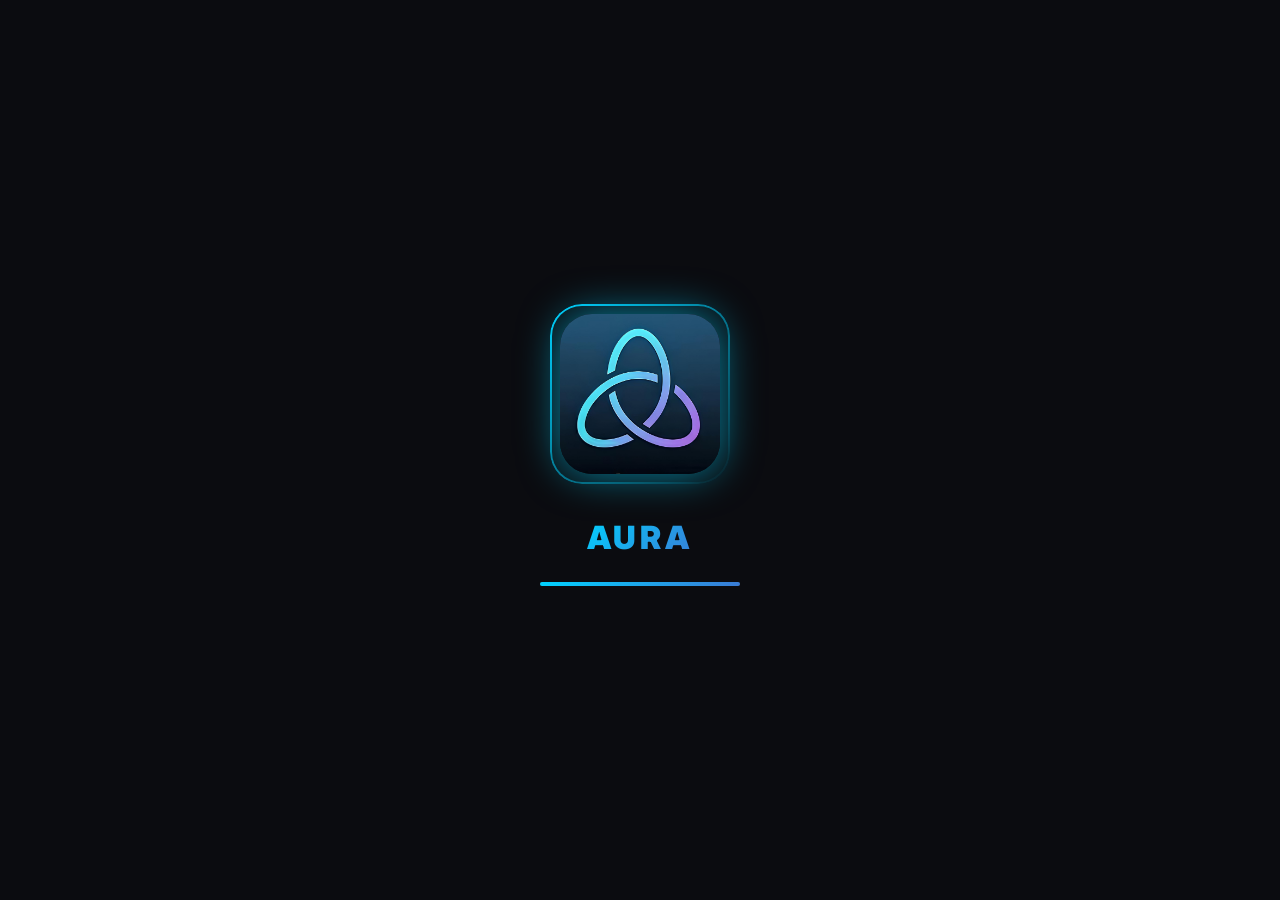
==== index.html @ 677bd453 "Update index.html" ====
<!DOCTYPE html>
<html lang="ru">
<head>
    <meta charset="UTF-8">
    <meta name="viewport" content="width=device-width, initial-scale=1.0, maximum-scale=1.0, user-scalable=no, viewport-fit=cover">
    <meta name="theme-color" content="#0d0f12">
    <meta name="apple-mobile-web-app-capable" content="yes">
    <meta name="apple-mobile-web-app-status-bar-style" content="black-translucent">
    <title>Aura Messenger | Enterprise Edition</title>
    
    <link href="https://fonts.googleapis.com/css2?family=Inter:wght@300;400;500;600;700;800;900&display=swap" rel="stylesheet">
    
    <style>
        /* ==========================================================================
           [1] ГЛОБАЛЬНЫЕ ПЕРЕМЕННЫЕ И ТЕМИЗАЦИЯ (4 ТЕМЫ)
           ========================================================================== */
        :root {
            --bg-main: linear-gradient(135deg, #0d0f12 0%, #1a1b26 100%);
            --glass-bg: rgba(25, 26, 35, 0.65);
            --glass-border: rgba(255, 255, 255, 0.08);
            --glass-shadow: 0 8px 32px 0 rgba(0, 0, 0, 0.37);
            --bg-sidebar: rgba(20, 21, 30, 0.75);
            --bg-element: rgba(40, 42, 54, 0.85);
            --bg-hover: rgba(255, 255, 255, 0.08);
            --bg-active: rgba(255, 255, 255, 0.12);
            --accent: #00d2ff;
            --accent-glow: rgba(0, 210, 255, 0.6);
            --accent-gradient: linear-gradient(135deg, #00d2ff, #3a7bd5);
            --accent-gradient-hover: linear-gradient(135deg, #3a7bd5, #00d2ff);
            --text-main: #ffffff;
            --text-muted: #a0aabf;
            --text-inverse: #111111;
            --danger: #ff4a4a;
            --danger-glow: rgba(255, 74, 74, 0.5);
            --success: #00e676;
            --success-glow: rgba(0, 230, 118, 0.5);
            --warning: #ffb74d;
            --gold: #ffd700;
            --gold-glow: rgba(255, 215, 0, 0.6);
            --premium-gradient: linear-gradient(135deg, #ffd700, #ff8c00);
            --transition-fast: 0.2s cubic-bezier(0.25, 0.8, 0.25, 1);
            --transition-normal: 0.35s cubic-bezier(0.25, 0.8, 0.25, 1);
            --transition-slow: 0.6s cubic-bezier(0.25, 0.8, 0.25, 1);
            --chat-wallpaper: none;
            --gift-bg: rgba(26, 26, 36, 0.9);
            --gift-text: #ffffff;
            --gift-border: rgba(255, 255, 255, 0.1);
            --sidebar-width: 360px;
            --header-height: 70px;
            --input-area-height: 80px;
            --border-radius-sm: 8px;
            --border-radius-md: 16px;
            --border-radius-lg: 24px;
            --border-radius-xl: 32px;
            --z-splash: 100000;
            --z-modal: 10000;
            --z-tooltip: 5000;
            --z-header: 100;
            --z-sidebar: 50;
        }

        [data-theme="light"] {
            --bg-main: linear-gradient(135deg, #f0f4f8 0%, #d9e2ec 100%);
            --glass-bg: rgba(255, 255, 255, 0.85);
            --glass-border: rgba(0, 0, 0, 0.08);
            --glass-shadow: 0 8px 32px 0 rgba(31, 38, 135, 0.1);
            --bg-sidebar: rgba(255, 255, 255, 0.9);
            --bg-element: rgba(240, 244, 248, 0.95);
            --bg-hover: rgba(0, 0, 0, 0.05);
            --bg-active: rgba(0, 0, 0, 0.08);
            --text-main: #102a43; 
            --text-muted: #627d98; 
            --text-inverse: #ffffff;
            --gift-bg: rgba(255, 255, 255, 0.95);
            --gift-text: #102a43;
            --gift-border: rgba(0, 0, 0, 0.1);
        }

        [data-theme="amoled"] {
            --bg-main: #000000;
            --glass-bg: rgba(10, 10, 10, 0.8);
            --bg-sidebar: #000000;
            --bg-element: #111111;
            --glass-border: rgba(255, 255, 255, 0.05);
        }

        [data-theme="cyberpunk"] {
            --bg-main: linear-gradient(135deg, #fcee0a 0%, #ff003c 100%);
            --glass-bg: rgba(20, 20, 20, 0.9);
            --bg-sidebar: rgba(10, 10, 10, 0.95);
            --bg-element: rgba(30, 30, 30, 0.9);
            --glass-border: #00ff00;
            --accent: #00ff00;
            --accent-glow: rgba(0, 255, 0, 0.8);
            --accent-gradient: linear-gradient(135deg, #00ff00, #00ffff);
            --text-main: #fcee0a;
            --text-muted: #ff003c;
        }

        /* ==========================================================================
           [2] БАЗОВЫЙ СБРОС И ТИПОГРАФИКА
           ========================================================================== */
        *, *::before, *::after { box-sizing: border-box; margin: 0; padding: 0; -webkit-tap-highlight-color: transparent; }
        html { font-size: 16px; scroll-behavior: smooth; }
        body {
            font-family: 'Inter', -apple-system, BlinkMacSystemFont, 'Segoe UI', Roboto, Helvetica, Arial, sans-serif;
            background: var(--bg-main); color: var(--text-main); height: 100vh; height: 100dvh; display: flex;
            overflow: hidden; position: relative; transition: background var(--transition-slow), color var(--transition-slow);
            line-height: 1.5; -webkit-font-smoothing: antialiased; -moz-osx-font-smoothing: grayscale;
        }
        svg { display: inline-block; vertical-align: middle; transition: var(--transition-fast); }
        button, input, textarea, select { font-family: inherit; color: inherit; }
        ::-webkit-scrollbar { width: 6px; height: 6px; }
        ::-webkit-scrollbar-track { background: transparent; }
        ::-webkit-scrollbar-thumb { background: rgba(150, 150, 150, 0.2); border-radius: 10px; transition: var(--transition-fast); }
        ::-webkit-scrollbar-thumb:hover { background: var(--accent); }
        ::selection { background: var(--accent); color: var(--text-inverse); }

        /* ==========================================================================
           [3] РАСШИРЕННЫЕ АНИМАЦИИ
           ========================================================================== */
        @keyframes drawLogo {
            0% { opacity: 0; transform: scale(0.3) rotate(-10deg); box-shadow: 0 0 0 transparent; }
            70% { transform: scale(1.05) rotate(3deg); }
            100% { opacity: 1; transform: scale(1) rotate(0deg); box-shadow: 0 0 40px var(--accent-glow); }
        }
        @keyframes pulseLogo {
            0% { transform: scale(1); box-shadow: 0 0 40px var(--accent-glow); filter: hue-rotate(0deg); }
            100% { transform: scale(1.05); box-shadow: 0 0 80px var(--accent-glow); filter: hue-rotate(15deg); }
        }
        @keyframes slideUpFade {
            0% { opacity: 0; transform: translateY(20px) scale(0.95); }
            100% { opacity: 1; transform: translateY(0) scale(1); }
        }
        @keyframes floatPremiumNFT {
            0%, 100% { transform: translateY(0) scale(1.1); filter: drop-shadow(0 10px 20px rgba(0,0,0,0.5)); }
            50% { transform: translateY(-15px) scale(1.15); filter: drop-shadow(0 25px 30px rgba(0,0,0,0.6)); }
        }
        @keyframes rotateGlowBackground {
            0% { transform: rotate(0deg) scale(1.5); }
            100% { transform: rotate(360deg) scale(1.5); }
        }
        @keyframes messagePop {
            0% { opacity: 0; transform: scale(0.7) translateY(30px); filter: blur(4px); }
            60% { transform: scale(1.02) translateY(-2px); }
            100% { opacity: 1; transform: scale(1) translateY(0); filter: blur(0); }
        }
        @keyframes reactionBounce {
            0% { transform: scale(0.2) rotate(-180deg); opacity: 0; }
            70% { transform: scale(1.3) rotate(10deg); }
            100% { transform: scale(1) rotate(0deg); opacity: 1; }
        }
        @keyframes typingPulse {
            0%, 100% { opacity: 0.4; transform: scale(0.8); }
            50% { opacity: 1; transform: scale(1.2); background: var(--accent); }
        }
        @keyframes sendFly {
            0% { transform: translateX(0) scale(1); opacity: 1; }
            50% { transform: translateX(100px) scale(1.3); opacity: 0.8; }
            100% { transform: translateX(200px) scale(0); opacity: 0; }
        }
        @keyframes glowPulse {
            0% { box-shadow: 0 0 0 0 var(--accent-glow); }
            70% { box-shadow: 0 0 0 15px rgba(0,210,255,0); }
            100% { box-shadow: 0 0 0 0 rgba(0,210,255,0); }
        }
        @keyframes shake {
            0%,100% { transform: translateX(0); }
            25% { transform: translateX(-5px); }
            75% { transform: translateX(5px); }
        }
        @keyframes spinSlow {
            from { transform: rotate(0deg); }
            to { transform: rotate(360deg); }
        }
        @keyframes bounceIn {
            0% { transform: scale(0.3); opacity: 0; }
            50% { transform: scale(1.05); }
            70% { transform: scale(0.9); }
            100% { transform: scale(1); opacity: 1; }
        }
        @keyframes ripple {
            0% { transform: scale(0); opacity: 0.5; }
            100% { transform: scale(4); opacity: 0; }
        }
        .animate-bounce-in { animation: bounceIn 0.4s cubic-bezier(0.68, -0.55, 0.265, 1.55) forwards; }
        .animate-shake { animation: shake 0.3s ease-in-out; }
        .animate-glow { animation: glowPulse 1.5s infinite; }
        .typing-dots { display: flex; gap: 4px; align-items: center; }
        .typing-dots span { width: 8px; height: 8px; background: var(--text-muted); border-radius: 50%; display: inline-block; animation: typingPulse 1.2s infinite; }
        .typing-dots span:nth-child(2) { animation-delay: 0.2s; }
        .typing-dots span:nth-child(3) { animation-delay: 0.4s; }

        /* ==========================================================================
           [4] ЭКРАН ЗАГРУЗКИ (SPLASH)
           ========================================================================== */
        #splash {
            position: fixed; top: 0; left: 0; width: 100vw; height: 100vh; background: #0b0c10;
            display: flex; flex-direction: column; justify-content: center; align-items: center;
            z-index: var(--z-splash); transition: opacity 0.8s cubic-bezier(0.8, 0, 0.2, 1), visibility 0.8s; backdrop-filter: blur(20px);
        }
        [data-theme="light"] #splash { background: #f0f4f8; }
        .splash-logo {
            width: 160px; height: 160px; background: url('KFC.jpg') no-repeat center/cover; background-color: var(--glass-bg);
            opacity: 0; border-radius: var(--border-radius-xl); display: flex; justify-content: center; align-items: center;
            animation: drawLogo 1.2s cubic-bezier(0.34, 1.56, 0.64, 1) forwards, pulseLogo 2s ease-in-out 1.2s infinite alternate; position: relative;
        }
        .splash-logo::after {
            content: ''; position: absolute; top: -10px; left: -10px; right: -10px; bottom: -10px; border-radius: inherit; border: 2px solid transparent;
            background: linear-gradient(135deg, var(--accent), transparent) border-box; -webkit-mask: linear-gradient(#fff 0 0) padding-box, linear-gradient(#fff 0 0);
            -webkit-mask-composite: destination-out; mask-composite: exclude; animation: rotateGlowBackground 4s linear infinite;
        }
        .splash-text {
            margin-top: 40px; font-size: 2rem; font-weight: 900; letter-spacing: 4px; text-transform: uppercase;
            background: var(--accent-gradient); -webkit-background-clip: text; -webkit-text-fill-color: transparent;
            opacity: 0; animation: slideUpFade 1s cubic-bezier(0.25, 0.8, 0.25, 1) 0.5s forwards;
        }
        .splash-loader { margin-top: 20px; width: 200px; height: 4px; background: rgba(255,255,255,0.1); border-radius: 4px; overflow: hidden; position: relative; opacity: 0; animation: slideUpFade 1s forwards 0.8s; }
        .splash-loader-bar { position: absolute; top: 0; left: 0; height: 100%; background: var(--accent-gradient); width: 0%; transition: width 0.3s ease; }

        /* ==========================================================================
           [4.5] КАРКАС И СТРУКТУРА
           ========================================================================== */
        .sidebar { width: var(--sidebar-width); background: var(--bg-sidebar); border-right: 1px solid var(--glass-border); display: flex; flex-direction: column; height: 100%; flex-shrink: 0; z-index: var(--z-sidebar); position: relative; backdrop-filter: blur(20px); }
        .main-area { flex: 1; display: flex; flex-direction: column; position: relative; background: transparent; height: 100%; }
        .sidebar-search { display: flex; align-items: center; background: rgba(0, 0, 0, 0.2); border: 1px solid var(--glass-border); border-radius: var(--border-radius-md); padding: 8px 12px; gap: 8px; }
        .sidebar-search input { background: transparent; border: none; outline: none; color: var(--text-main); width: 100%; }
        .chat-list { flex: 1; overflow-y: auto; padding: 10px; display: flex; flex-direction: column; gap: 5px; }
        .chat-item { display: flex; align-items: center; gap: 12px; padding: 12px; border-radius: var(--border-radius-md); cursor: pointer; transition: var(--transition-fast); border: 1px solid transparent; position: relative; }
        .chat-item:hover, .chat-item.active { background: var(--bg-active); border-color: var(--glass-border); }
        .avatar-mini { width: 46px; height: 46px; border-radius: 50%; background-color: var(--bg-element); background-size: cover; background-position: center; display: flex; justify-content: center; align-items: center; font-weight: 800; font-size: 1.2rem; color: #fff; flex-shrink: 0; }
        .chat-header { height: var(--header-height); display: flex; align-items: center; justify-content: space-between; padding: 0 20px; background: var(--bg-sidebar); border-bottom: 1px solid var(--glass-border); backdrop-filter: blur(10px); z-index: var(--z-header); }
        .chat-header-info { display: flex; align-items: center; gap: 12px; cursor: pointer; }
        .chat-history { flex: 1; overflow-y: auto; padding: 20px; display: flex; flex-direction: column; background-image: var(--chat-wallpaper); background-size: cover; background-position: center; }
        .chat-input-area { min-height: var(--input-area-height); background: var(--bg-sidebar); border-top: 1px solid var(--glass-border); display: flex; align-items: flex-end; padding: 15px 20px; gap: 12px; backdrop-filter: blur(10px); }
        .no-chat-overlay { position: absolute; top: 0; left: 0; width: 100%; height: 100%; display: flex; flex-direction: column; justify-content: center; align-items: center; background: var(--bg-main); z-index: 50; }

        /* ==========================================================================
           [5] БАЗОВЫЕ УТИЛИТЫ И КНОПКИ
           ========================================================================== */
        .glass-panel { background: var(--glass-bg); backdrop-filter: blur(16px); border: 1px solid var(--glass-border); box-shadow: var(--glass-shadow); }
        .btn { display: inline-flex; align-items: center; justify-content: center; gap: 8px; padding: 12px 24px; border-radius: var(--border-radius-md); font-weight: 700; font-size: 0.95rem; cursor: pointer; transition: var(--transition-fast); border: none; outline: none; position: relative; overflow: hidden; }
        .btn-primary { background: var(--accent-gradient); color: #ffffff; box-shadow: 0 4px 15px rgba(0, 0, 0, 0.2); }
        .btn-primary:hover { transform: translateY(-2px); box-shadow: 0 8px 25px var(--accent-glow); background: var(--accent-gradient-hover); }
        .btn-primary:active { transform: translateY(1px); }
        .btn-outline { background: transparent; border: 2px solid var(--glass-border); color: var(--text-main); }
        .btn-outline:hover { border-color: var(--accent); background: rgba(0, 210, 255, 0.05); color: var(--accent); }
        .btn-danger { background: rgba(255, 74, 74, 0.1); color: var(--danger); border: 1px solid rgba(255, 74, 74, 0.3); }
        .btn-danger:hover { background: var(--danger); color: #fff; box-shadow: 0 5px 20px var(--danger-glow); }
        .icon-btn { width: 44px; height: 44px; border-radius: 50%; display: flex; justify-content: center; align-items: center; background: var(--glass-bg); border: 1px solid var(--glass-border); color: var(--text-main); cursor: pointer; transition: var(--transition-fast); flex-shrink: 0; }
        .icon-btn:hover { background: var(--accent); color: #ffffff; box-shadow: 0 0 15px var(--accent-glow); transform: scale(1.05) rotate(5deg); }
        .chat-options-btn { width: 40px; height: 40px; border-radius: 50%; background: transparent; border: none; color: var(--text-muted); display: flex; justify-content: center; align-items: center; cursor: pointer; transition: var(--transition-fast); }
        .chat-options-btn:hover { background: var(--bg-hover); color: var(--text-main); }
        .aur-balance { display: flex; align-items: center; gap: 6px; padding: 6px 12px; border-radius: 20px; background: rgba(255, 215, 0, 0.1); border: 1px solid var(--gold); color: var(--gold); font-weight: 800; cursor: pointer; transition: var(--transition-fast); }
        .aur-balance:hover { background: rgba(255, 215, 0, 0.2); box-shadow: 0 0 15px var(--gold-glow); }
        .unread-badge { position: absolute; right: 12px; top: 50%; transform: translateY(-50%); background: var(--danger); color: white; border-radius: 20px; padding: 2px 8px; font-size: 0.7rem; font-weight: bold; min-width: 22px; text-align: center; }
        .online-dot { width: 12px; height: 12px; border-radius: 50%; background: var(--success); display: inline-block; margin-left: 8px; box-shadow: 0 0 8px var(--success-glow); animation: pulseOnline 1.5s infinite; }
        @keyframes pulseOnline { 0% { opacity: 0.5; transform: scale(0.8); } 100% { opacity: 1; transform: scale(1.2); } }
        .typing-indicator { font-size: 0.7rem; color: var(--text-muted); padding: 4px 12px; display: flex; align-items: center; gap: 8px; background: rgba(0,0,0,0.2); border-radius: 20px; width: fit-content; margin-bottom: 8px; animation: slideUpFade 0.3s; }

        /* ==========================================================================
           [6] СИСТЕМА ФОРМ И ИНПУТОВ
           ========================================================================== */
        .form-group { margin-bottom: 24px; width: 100%; position: relative; }
        .form-group label { display: flex; justify-content: space-between; margin-bottom: 8px; font-size: 0.85rem; color: var(--text-muted); text-transform: uppercase; font-weight: 800; }
        .input-wrapper { position: relative; display: flex; align-items: center; }
        .input-icon { position: absolute; left: 16px; color: var(--text-muted); pointer-events: none; transition: var(--transition-fast); }
        .custom-input { width: 100%; padding: 14px 20px; border-radius: var(--border-radius-md); background: rgba(0, 0, 0, 0.2); border: 2px solid var(--glass-border); color: var(--text-main); outline: none; font-size: 1rem; transition: var(--transition-fast); }
        .custom-input.has-icon { padding-left: 48px; }
        .custom-input:focus { border-color: var(--accent); background: rgba(0, 0, 0, 0.3); box-shadow: 0 0 15px rgba(0, 210, 255, 0.15); }
        .custom-input:focus + .input-icon, .input-wrapper:focus-within .input-icon { color: var(--accent); }
        select.custom-input { appearance: none; cursor: pointer; background-image: url("data:image/svg+xml;charset=UTF-8,%3csvg xmlns='http://www.w3.org/2000/svg' viewBox='0 0 24 24' fill='none' stroke='%23a0aabf' stroke-width='2' stroke-linecap='round' stroke-linejoin='round'%3e%3cpolyline points='6 9 12 15 18 9'%3e%3c/polyline%3e%3c/svg%3e"); background-repeat: no-repeat; background-position: right 15px center; background-size: 16px; }

        /* ==========================================================================
           [7] СТОРИС И СТАТУСЫ
           ========================================================================== */
        .stories-wrapper { padding: 15px 20px 10px; display: flex; gap: 16px; overflow-x: auto; border-bottom: 1px solid var(--glass-border); scrollbar-width: none; scroll-behavior: smooth; }
        .stories-wrapper::-webkit-scrollbar { display: none; }
        .story-item { display: flex; flex-direction: column; align-items: center; gap: 6px; cursor: pointer; flex-shrink: 0; width: 72px; transition: var(--transition-fast); }
        .story-item:hover { transform: translateY(-3px); }
        .story-ring { width: 68px; height: 68px; border-radius: 50%; padding: 3px; background: var(--accent-gradient); position: relative; box-shadow: 0 4px 10px rgba(0,0,0,0.1); }
        .story-avatar { width: 100%; height: 100%; border-radius: 50%; border: 3px solid var(--bg-sidebar); background-size: cover; background-position: center; background-color: var(--bg-element); display: flex; justify-content: center; align-items: center; font-weight: 800; color: #fff; }
        .story-add-btn { position: absolute; bottom: -2px; right: -2px; width: 24px; height: 24px; background: var(--accent); border: 3px solid var(--bg-sidebar); border-radius: 50%; display: flex; justify-content: center; align-items: center; color: #fff; font-size: 14px; font-weight: bold; }
        .story-name { font-size: 0.75rem; color: var(--text-main); font-weight: 600; white-space: nowrap; overflow: hidden; text-overflow: ellipsis; max-width: 100%; }

        /* ==========================================================================
           [8] ПРОДВИНУТЫЕ СООБЩЕНИЯ (ОПРОСЫ, СТИКЕРЫ, ЛОКАЦИЯ, КОНТАКТЫ)
           ========================================================================== */
        .msg-container { display: flex; flex-direction: column; margin-bottom: 18px; position: relative; max-width: 80%; animation: messagePop 0.35s cubic-bezier(0.34, 1.2, 0.64, 1) forwards; }
        .msg-container.sent { align-self: flex-end; align-items: flex-end; }
        .msg-container.received { align-self: flex-start; align-items: flex-start; }
        .msg-bubble { padding: 12px 16px; border-radius: 20px; font-size: 0.95rem; line-height: 1.5; word-wrap: break-word; position: relative; backdrop-filter: blur(10px); box-shadow: 0 4px 15px rgba(0,0,0,0.1); transition: transform 0.1s; }
        .msg-bubble:active { transform: scale(0.98); }
        .sent .msg-bubble { background: var(--accent-gradient); color: #fff; border-bottom-right-radius: 4px; box-shadow: 0 4px 15px var(--accent-glow); }
        .received .msg-bubble { background: var(--bg-element); color: var(--text-main); border: 1px solid var(--glass-border); border-bottom-left-radius: 4px; }
        .msg-meta { display: flex; align-items: center; gap: 5px; font-size: 0.7rem; margin-top: 4px; opacity: 0.7; padding: 0 5px; }
        .sent .msg-meta { color: var(--text-muted); justify-content: flex-end; }
        .received .msg-meta { color: var(--text-muted); justify-content: flex-start; }
        .reply-preview { background: rgba(0,0,0,0.2); border-left: 3px solid var(--accent); padding: 6px 10px; margin-bottom: 8px; border-radius: 12px; font-size: 0.8rem; color: var(--text-muted); }
        .event-block { background: rgba(0,210,255,0.1); border: 1px solid var(--accent); border-radius: 16px; padding: 12px; display: flex; align-items: center; gap: 12px; }
        .event-icon { font-size: 2rem; }
        .event-info { flex: 1; }
        .event-title { font-weight: 900; margin-bottom: 4px; }
        .event-date { font-size: 0.75rem; color: var(--accent); }
        .reactions { display: flex; gap: 6px; margin-top: 6px; flex-wrap: wrap; }
        .reaction { background: rgba(0,0,0,0.2); border-radius: 20px; padding: 2px 8px; font-size: 0.75rem; cursor: pointer; transition: 0.1s; display: inline-flex; align-items: center; gap: 4px; }
        .reaction:hover { transform: scale(1.1); background: rgba(255,255,255,0.2); animation: reactionBounce 0.3s ease; }
        .pinned-message { background: rgba(0,0,0,0.3); border-radius: 12px; padding: 10px; margin-bottom: 15px; border-left: 4px solid var(--accent); font-size: 0.85rem; cursor: pointer; }
        .voice-message { background: var(--bg-element); border-radius: 20px; padding: 8px 12px; display: flex; align-items: center; gap: 12px; min-width: 200px; }
        .voice-play { cursor: pointer; transition: 0.2s; }
        .voice-play:hover { transform: scale(1.1); }
        .poll-container { background: var(--bg-element); border-radius: 16px; padding: 12px; margin-top: 6px; }
        .poll-question { font-weight: 800; margin-bottom: 10px; }
        .poll-option { padding: 8px; margin: 5px 0; background: rgba(0,0,0,0.2); border-radius: 12px; cursor: pointer; transition: 0.2s; display: flex; justify-content: space-between; }
        .poll-option:hover { background: rgba(255,255,255,0.1); }
        .sticker { font-size: 3rem; display: inline-block; transition: transform 0.2s; cursor: pointer; }
        .sticker:hover { transform: scale(1.2); }
        .location { display: flex; align-items: center; gap: 10px; background: rgba(0,0,0,0.2); border-radius: 16px; padding: 8px; cursor: pointer; }
        .contact { display: flex; align-items: center; gap: 12px; background: rgba(0,0,0,0.2); border-radius: 16px; padding: 10px; margin-top: 6px; }

        /* Подарки NFT в чате */
        .msg-gift { display: flex; flex-direction: column; align-items: center; background: var(--bg-element); border: 1px solid var(--glass-border); border-radius: 20px; padding: 15px; min-width: 150px; text-align: center; animation: floatPremiumNFT 3s infinite ease-in-out; }
        .msg-gift.nft-glow { border-color: var(--gold); box-shadow: 0 0 20px var(--gold-glow); background: rgba(255, 215, 0, 0.1); }
        .msg-gift-icon { font-size: 4rem; margin-bottom: 10px; animation: spinSlow 8s linear infinite; }
        .msg-gift-title { font-weight: 900; color: var(--text-main); font-size: 1.1rem; }

        /* ==========================================================================
           [9] ВСПЛЫВАЮЩИЕ 3D-МЕНЮ И МОДАЛКИ
           ========================================================================== */
        .context-menu { position: fixed; background: rgba(30, 32, 44, 0.85); backdrop-filter: blur(25px); border: 1px solid rgba(255,255,255,0.1); border-radius: 16px; padding: 8px; min-width: 220px; box-shadow: 0 20px 40px rgba(0,0,0,0.5); z-index: 99999; opacity: 0; transform: scale(0.9) translateY(10px); transform-origin: top left; transition: opacity 0.2s, transform 0.2s; pointer-events: none; }
        .context-menu.active { opacity: 1; transform: scale(1) translateY(0); pointer-events: all; }
        .context-item { display: flex; align-items: center; gap: 12px; padding: 12px 16px; color: var(--text-main); font-size: 0.95rem; font-weight: 600; cursor: pointer; border-radius: 10px; transition: var(--transition-fast); }
        .context-item:hover { background: rgba(255,255,255,0.1); transform: translateX(5px); }
        .context-item.danger { color: var(--danger); }

        .dropdown-menu { position: absolute; right: 20px; top: 60px; background: var(--bg-element); border: 1px solid var(--glass-border); border-radius: 12px; padding: 5px; z-index: 1000; display: none; flex-direction: column; gap: 2px; box-shadow: 0 10px 30px rgba(0,0,0,0.5); }
        .dropdown-item { padding: 10px 15px; cursor: pointer; border-radius: 8px; transition: 0.2s; font-size: 0.9rem; font-weight: 600; display: flex; align-items: center; gap: 10px; }
        .dropdown-item:hover { background: var(--bg-hover); color: var(--accent); }

        .modal-overlay { position: fixed; top: 0; left: 0; width: 100%; height: 100%; background: rgba(0, 0, 0, 0.6); backdrop-filter: blur(8px); display: none; justify-content: center; align-items: center; z-index: var(--z-modal); opacity: 0; transition: opacity var(--transition-normal); }
        .modal-overlay.active { opacity: 1; display: flex; }
        .modal { background: var(--bg-sidebar); border: 1px solid var(--glass-border); border-radius: var(--border-radius-lg); padding: 30px; width: 400px; max-width: 90vw; box-shadow: 0 20px 50px rgba(0,0,0,0.5); transform: scale(0.95); transition: transform var(--transition-normal); }
        .modal-overlay.active .modal { transform: scale(1); }
        .auth-tabs { display: flex; gap: 10px; margin-bottom: 20px; border-bottom: 1px solid var(--glass-border); padding-bottom: 10px; }
        .auth-tab { flex: 1; text-align: center; font-weight: 800; color: var(--text-muted); cursor: pointer; padding: 10px; transition: 0.2s; border-radius: 10px; }
        .auth-tab.active { color: var(--accent); background: rgba(0, 210, 255, 0.1); }
        .gifts-grid { display: grid; grid-template-columns: repeat(auto-fill, minmax(130px, 1fr)); gap: 15px; max-height: 50vh; overflow-y: auto; padding-right: 5px; }
        .gift-card { background: var(--bg-element); border: 1px solid var(--glass-border); border-radius: 16px; padding: 15px 10px; text-align: center; cursor: pointer; transition: var(--transition-fast); display: flex; flex-direction: column; align-items: center; gap: 10px; }
        .gift-card:hover { transform: translateY(-5px); border-color: var(--accent); box-shadow: 0 10px 20px rgba(0,0,0,0.2); }
        .gift-card .icon-wrapper { font-size: 2.5rem; }
        .nft-glow-card { border-color: var(--gold); background: rgba(255, 215, 0, 0.05); }

        /* ==========================================================================
           [10] АДАПТИВНОСТЬ И BOTTOM NAVIGATION BAR
           ========================================================================== */
        .mobile-nav { display: none; }
        @media (max-width: 850px) {
            .sidebar { position: absolute; top: 0; left: 0; width: 100%; height: calc(100vh - 65px); z-index: var(--z-sidebar); transition: transform var(--transition-normal); box-shadow: none; border-right: none; }
            body.chat-open .sidebar { transform: translateX(-100%); }
            .main-area { position: absolute; top: 0; left: 0; width: 100%; height: 100vh; z-index: var(--z-header); transform: translateX(100%); transition: transform var(--transition-normal); }
            body.chat-open .main-area { transform: translateX(0); }
            .mobile-back-btn { display: flex; align-items: center; justify-content: center; width: 40px; height: 40px; border-radius: 50%; background: rgba(0,0,0,0.2); border: none; color: var(--text-main); margin-right: 10px; cursor: pointer; }
            .mobile-nav { display: flex; position: fixed; bottom: 0; left: 0; width: 100%; height: 65px; background: var(--bg-sidebar); backdrop-filter: blur(20px); border-top: 1px solid var(--glass-border); z-index: 45; justify-content: space-around; align-items: center; padding-bottom: env(safe-area-inset-bottom); }
            .nav-item { display: flex; flex-direction: column; align-items: center; gap: 4px; color: var(--text-muted); cursor: pointer; width: 25%; position: relative; }
            .nav-item.active { color: var(--accent); }
            .nav-item svg { width: 24px; height: 24px; }
            .nav-label { font-size: 0.65rem; font-weight: 700; }
            .nav-badge { position: absolute; top: -5px; right: calc(50% - 15px); background: var(--danger); color: #fff; font-size: 0.6rem; font-weight: bold; padding: 2px 6px; border-radius: 10px; border: 2px solid var(--bg-sidebar); }
            .modal { width: 100%; height: 100%; max-width: 100%; border-radius: 0; transform: translateY(100%); }
            .modal-overlay.active .modal { transform: translateY(0); }
            .msg-container { max-width: 90%; }
        }
    </style>
</head>

<body>
    <div id="splash">
        <div class="splash-logo"></div>
        <div class="splash-text">AURA</div>
        <div class="splash-loader"><div class="splash-loader-bar" id="splashBar"></div></div>
    </div>

    <input type="file" id="storyInput" style="display: none;" accept="image/*" onchange="processStoryUpload(event)">

    <aside class="sidebar" id="sidebar">
        <div style="padding: 15px 20px 5px; display: flex; gap: 10px; align-items: center;">
            <button class="icon-btn" onclick="openModal('settingsModal')" title="Настройки">
                <svg width="22" height="22" viewBox="0 0 24 24" fill="none" stroke="currentColor" stroke-width="2"><line x1="3" y1="12" x2="21" y2="12"></line><line x1="3" y1="6" x2="21" y2="6"></line><line x1="3" y1="18" x2="21" y2="18"></line></svg>
            </button>
            <div class="sidebar-search" style="flex: 1; padding: 0;">
                <svg width="18" height="18" style="margin-left: 10px; color: var(--text-muted);" viewBox="0 0 24 24" fill="none" stroke="currentColor" stroke-width="2"><circle cx="11" cy="11" r="8"></circle><line x1="21" y1="21" x2="16.65" y2="16.65"></line></svg>
                <input type="text" id="searchInput" placeholder="Поиск чатов и сообщений..." oninput="globalSearch()">
            </div>
        </div>

        <div class="stories-wrapper" id="storiesContainer">
            <div class="story-item" onclick="openAddStory()">
                <div class="story-ring" style="background: var(--glass-bg); border: 1px dashed var(--text-muted);">
                    <div class="story-avatar" id="myStoryAvatar" style="background-image: url('default.jpg');">+</div>
                    <div class="story-add-btn">+</div>
                </div>
                <div class="story-name">Моя история</div>
            </div>
        </div>

        <div id="archiveFolderContainer" style="padding: 0 15px;">
            <div id="archiveToggleBtn" class="chat-item" style="display:none; background: rgba(0,0,0,0.15); margin: 10px 0; border: 1px solid var(--glass-border);" onclick="toggleArchiveFolder()">
                <div class="avatar-mini" style="background: var(--bg-element); color: var(--text-muted); width: 44px; height: 44px;">
                    <svg width="20" height="20" viewBox="0 0 24 24" fill="none" stroke="currentColor" stroke-width="2"><polyline points="21 8 21 21 3 21 3 8"></polyline><rect x="1" y="3" width="22" height="5"></rect><line x1="10" y1="12" x2="14" y2="12"></line></svg>
                </div>
                <div style="flex: 1; font-weight: 800; color: var(--text-muted);">Архив</div>
                <div id="archiveCountBadge" style="background: var(--glass-bg); padding: 2px 8px; border-radius: 10px; font-size: 0.8rem; font-weight: bold; margin-right: 10px;">0</div>
                <svg id="archiveArrow" style="transition:0.3s; width:20px; height:20px; color:var(--text-muted);" viewBox="0 0 24 24" fill="none" stroke="currentColor" stroke-width="2"><polyline points="6 9 12 15 18 9"></polyline></svg>
            </div>
            <div id="archivedChatsList" style="display:none; padding-left: 10px; border-left: 2px solid rgba(255,255,255,0.05);"></div>
        </div>

        <div class="chat-list" id="chatList"></div>
        
        <button class="icon-btn" onclick="openModal('addModal')" style="position: absolute; bottom: 80px; right: 20px; width: 56px; height: 56px; background: var(--accent-gradient); color: #fff; box-shadow: 0 10px 25px rgba(0,0,0,0.3); z-index: 10;">
            <svg width="28" height="28" viewBox="0 0 24 24" fill="none" stroke="currentColor" stroke-width="2.5"><path d="M11 4H4a2 2 0 0 0-2 2v14a2 2 0 0 0 2 2h14a2 2 0 0 0 2-2v-7"></path><path d="M18.5 2.5a2.121 2.121 0 0 1 3 3L12 15l-4 1 1-4 9.5-9.5z"></path></svg>
        </button>
    </aside>

    <nav class="mobile-nav" id="mobileNav">
        <div class="nav-item active" onclick="switchNavTab('chats')">
            <svg viewBox="0 0 24 24" fill="none" stroke="currentColor" stroke-width="2"><path d="M21 15a2 2 0 0 1-2 2H7l-4 4V5a2 2 0 0 1 2-2h14a2 2 0 0 1 2 2z"></path></svg>
            <span class="nav-label">Чаты</span>
            <div class="nav-badge" id="totalUnreadBadge" style="display:none;">0</div>
        </div>
        <div class="nav-item" onclick="openModal('giftModal')">
            <svg viewBox="0 0 24 24" fill="none" stroke="currentColor" stroke-width="2"><polyline points="20 12 20 22 4 22 4 12"></polyline><rect x="2" y="7" width="20" height="5"></rect><line x1="12" y1="22" x2="12" y2="7"></line></svg>
            <span class="nav-label">Магазин</span>
        </div>
        <div class="nav-item" onclick="openModal('topupModal')">
            <svg viewBox="0 0 24 24" fill="none" stroke="currentColor" stroke-width="2"><rect x="2" y="5" width="20" height="14" rx="2"></rect><line x1="2" y1="10" x2="22" y2="10"></line></svg>
            <span class="nav-label">Кошелек</span>
        </div>
        <div class="nav-item" onclick="openModal('settingsModal')">
            <svg viewBox="0 0 24 24" fill="none" stroke="currentColor" stroke-width="2"><path d="M20 21v-2a4 4 0 0 0-4-4H8a4 4 0 0 0-4 4v2"></path><circle cx="12" cy="7" r="4"></circle></svg>
            <span class="nav-label">Профиль</span>
        </div>
    </nav>

    <main class="main-area" id="mainArea">
        <div class="no-chat-overlay" id="noChatOverlay">
            <div style="width: 120px; height: 120px; border-radius: 40px; background: var(--glass-bg); display: flex; justify-content: center; align-items: center; margin-bottom: 25px; box-shadow: 0 20px 50px rgba(0,0,0,0.3); border: 1px solid var(--glass-border);">
                <svg width="60" height="60" viewBox="0 0 24 24" fill="none" stroke="url(#gradientAura)" stroke-width="1.5">
                    <defs><linearGradient id="gradientAura" x1="0%" y1="0%" x2="100%" y2="100%"><stop offset="0%" stop-color="#00d2ff" /><stop offset="100%" stop-color="#3a7bd5" /></linearGradient></defs>
                    <polygon points="12 2 2 7 12 12 22 7 12 2"></polygon>
                    <polyline points="2 17 12 22 22 17"></polyline>
                    <polyline points="2 12 12 17 22 12"></polyline>
                </svg>
            </div>
            <h2 style="font-weight: 900; letter-spacing: 1px; margin-bottom: 10px; font-size: 1.8rem;">Aura Messenger</h2>
            <p style="color: var(--text-muted); text-align: center; max-width: 350px; line-height: 1.6;">Выберите чат из списка слева, чтобы начать общение, или создайте новый.</p>
            <button class="btn btn-primary" style="margin-top: 30px; padding: 15px 30px; border-radius: 30px;" onclick="openModal('addModal')">Создать чат</button>
        </div>

        <header class="chat-header">
            <div class="chat-header-info" onclick="openViewProfile(event)">
                <button class="mobile-back-btn" onclick="closeChatMobile(event)">
                    <svg width="24" height="24" viewBox="0 0 24 24" fill="none" stroke="currentColor" stroke-width="2.5"><line x1="19" y1="12" x2="5" y2="12"></line><polyline points="12 19 5 12 12 5"></polyline></svg>
                </button>
                <div class="avatar-mini" id="currentChatAvatar" style="width: 46px; height: 46px; border: 2px solid var(--accent); position: relative;">
                    A
                </div>
                <div style="display: flex; flex-direction: column;">
                    <div style="font-weight: 800; font-size: 1.15rem; color: var(--text-main); line-height: 1.2;" id="currentChatName">Name</div>
                    <div style="color: var(--text-muted); font-size: 0.8rem; font-weight: 600; display: flex; gap: 8px; align-items: center; margin-top: 2px;">
                        <span id="chatTypeInfo" style="display:none; background: rgba(0, 210, 255, 0.15); color: var(--accent); padding: 2px 6px; border-radius: 6px; font-size: 0.7rem; text-transform: uppercase; border: 1px solid rgba(0,210,255,0.3);"></span>
                        <span id="onlineStatus" class="online-dot" style="display: none;"></span>
                    </div>
                </div>
            </div>
            
            <div style="display: flex; gap: 5px; position: relative; align-items: center;">
                <div class="aur-balance" onclick="openModal('topupModal')" style="margin-right: 15px; background: rgba(0,0,0,0.4); border-color: rgba(255,215,0,0.5);" id="desktopHeaderBalance">
                    <span id="headerBalanceLabel">0</span> 
                    <svg width="16" height="16" viewBox="0 0 24 24" fill="none" stroke="currentColor" stroke-width="2"><circle cx="12" cy="12" r="10"></circle><path d="M12 8v8"></path><path d="M8 12h8"></path></svg>
                </div>

                <button class="chat-options-btn" onclick="startCall(event)" title="Аудио/Видео звонок">
                    <svg width="22" height="22" viewBox="0 0 24 24" fill="none" stroke="currentColor" stroke-width="2"><path d="M22 16.92v3a2 2 0 0 1-2.18 2 19.79 19.79 0 0 1-8.63-3.07 19.5 19.5 0 0 1-6-6 19.79 19.79 0 0 1-3.07-8.67A2 2 0 0 1 4.11 2h3a2 2 0 0 1 2 1.72 12.84 12.84 0 0 0 .7 2.81 2 2 0 0 1-.45 2.11L8.09 9.91a16 16 0 0 0 6 6l1.27-1.27a2 2 0 0 1 2.11-.45 12.84 12.84 0 0 0 2.81.7A2 2 0 0 1 22 16.92z"></path></svg>
                </button>
                <button class="chat-options-btn" onclick="openStoreModal()" title="Подарить НФТ">
                    <svg width="22" height="22" viewBox="0 0 24 24" fill="none" stroke="var(--gold)" stroke-width="2"><polyline points="20 12 20 22 4 22 4 12"></polyline><rect x="2" y="7" width="20" height="5"></rect><line x1="12" y1="22" x2="12" y2="7"></line><path d="M12 7H7.5a2.5 2.5 0 0 1 0-5C11 2 12 7 12 7z"></path><path d="M12 7h4.5a2.5 2.5 0 0 0 0-5C13 2 12 7 12 7z"></path></svg>
                </button>
                <button class="chat-options-btn" onclick="toggleChatMenu(event)">
                    <svg width="22" height="22" viewBox="0 0 24 24" fill="none" stroke="currentColor" stroke-width="2"><circle cx="12" cy="12" r="1"></circle><circle cx="12" cy="5" r="1"></circle><circle cx="12" cy="19" r="1"></circle></svg>
                </button>
                
                <div id="chatDropdown" class="dropdown-menu">
                    <div class="dropdown-item" onclick="deleteCurrentChat()">Удалить чат</div>
                    <div class="dropdown-item" onclick="clearChatHistory()">Очистить историю</div>
                    <div class="dropdown-item" onclick="exportChat()">Экспорт чата</div>
                    <div class="dropdown-item" onclick="openEventCreator()">Создать ивент</div>
                    <div class="dropdown-item" onclick="toggleNotifications()">🔔 Уведомления</div>
                    <div class="dropdown-item" onclick="openCreateChannel()">📢 Создать канал</div>
                    <div class="dropdown-item" onclick="openCreateGroup()">👥 Создать группу</div>
                    <div class="dropdown-item" onclick="openPollCreator()">📊 Создать опрос</div>
                </div>
            </div>
        </header>

        <div class="chat-history" id="chat"></div>

        <div class="chat-input-area" id="chatInputArea">
            <input type="file" id="fileInput" style="display: none;" onchange="handleFileUpload(event)" accept="image/*,video/*,audio/*,.pdf,.doc,.zip">
            <input type="file" id="voiceInput" style="display: none;" accept="audio/*" onchange="sendVoiceMessage(event)">
            
            <button class="icon-btn" onclick="document.getElementById('fileInput').click()" title="Прикрепить файл">
                <svg width="24" height="24" viewBox="0 0 24 24" fill="none" stroke="currentColor" stroke-width="2"><path d="M21.44 11.05l-9.19 9.19a6 6 0 0 1-8.49-8.49l9.19-9.19a4 4 0 0 1 5.66 5.66l-9.2 9.19a2 2 0 0 1-2.83-2.83l8.49-8.48"></path></svg>
            </button>
            <button class="icon-btn" onclick="document.getElementById('voiceInput').click()" title="Голосовое сообщение">
                <svg width="24" height="24" viewBox="0 0 24 24" fill="none" stroke="currentColor" stroke-width="2"><path d="M12 1a3 3 0 0 0-3 3v8a3 3 0 0 0 6 0V4a3 3 0 0 0-3-3z"></path><path d="M19 10v2a7 7 0 0 1-14 0v-2"></path><line x1="12" y1="19" x2="12" y2="23"></line><line x1="8" y1="23" x2="16" y2="23"></line></svg>
            </button>
            <button class="icon-btn" onclick="openStickerPicker()" title="Стикеры">
                <svg width="24" height="24" viewBox="0 0 24 24" fill="none" stroke="currentColor" stroke-width="2"><circle cx="12" cy="12" r="10"></circle><path d="M12 16s-2-2-4-2-4 2-4 2"></path><line x1="9" y1="9" x2="9.01" y2="9"></line><line x1="15" y1="9" x2="15.01" y2="9"></line></svg>
            </button>
            
            <div style="flex: 1; position: relative;">
                <textarea id="msgText" class="custom-input" placeholder="Введите сообщение..." rows="1" style="resize: none; border-radius: 24px; padding-right: 45px; max-height: 120px; overflow-y: auto;" oninput="autoGrowTextarea(this); onTypingStart()" onkeypress="handleKeyPress(event)"></textarea>
                <button class="icon-btn" style="position: absolute; right: 5px; top: 5px; width: 34px; height: 34px; background: transparent; border: none; box-shadow: none; color: var(--text-muted);" title="Эмодзи" onclick="insertEmoji()">
                    <svg width="20" height="20" viewBox="0 0 24 24" fill="none" stroke="currentColor" stroke-width="2"><circle cx="12" cy="12" r="10"></circle><path d="M8 14s1.5 2 4 2 4-2 4-2"></path><line x1="9" y1="9" x2="9.01" y2="9"></line><line x1="15" y1="9" x2="15.01" y2="9"></line></svg>
                </button>
            </div>

            <button class="btn" id="mainSendBtn" onclick="send()" style="border-radius: 50%; width: 50px; height: 50px; padding: 0;">
                <svg id="sendIcon" width="22" height="22" viewBox="0 0 24 24" fill="none" stroke="currentColor" stroke-width="2"><line x1="22" y1="2" x2="11" y2="13"></line><polygon points="22 2 15 22 11 13 2 9 22 2"></polygon></svg>
                <svg id="micIcon" style="display:none;" width="22" height="22" viewBox="0 0 24 24" fill="none" stroke="currentColor" stroke-width="2"><path d="M12 1a3 3 0 0 0-3 3v8a3 3 0 0 0 6 0V4a3 3 0 0 0-3-3z"></path><path d="M19 10v2a7 7 0 0 1-14 0v-2"></path><line x1="12" y1="19" x2="12" y2="23"></line><line x1="8" y1="23" x2="16" y2="23"></line></svg>
            </button>
        </div>
    </main>

    <div class="context-menu" id="messageContextMenu">
        <div class="context-item" onclick="replyToMessage()">↩️ Ответить</div>
        <div class="context-item" onclick="copyMessageText()">📋 Скопировать</div>
        <div class="context-item" onclick="forwardMessage()">➡️ Переслать</div>
        <div class="context-item" onclick="editMessage()">✏️ Редактировать</div>
        <div class="context-item" onclick="pinMessage()">📌 Закрепить</div>
        <div class="context-item" onclick="addReaction('👍')">👍 Добавить реакцию</div>
        <div style="height: 1px; background: rgba(255,255,255,0.1); margin: 5px 0;"></div>
        <div class="context-item danger" onclick="deleteMessage()">🗑️ Удалить</div>
        <div class="context-item danger" onclick="deleteForEveryone()">💀 Удалить у всех</div>
    </div>

    <div class="modal-overlay" id="forwardModal">
        <div class="modal">
            <h3 style="margin-bottom: 20px;">Переслать сообщение</h3>
            <div id="forwardChatList" class="chat-list" style="max-height: 60vh; overflow-y: auto;"></div>
            <button class="btn btn-outline" style="margin-top: 20px;" onclick="closeModal('forwardModal')">Отмена</button>
        </div>
    </div>

    <div class="modal-overlay" id="eventModal">
        <div class="modal">
            <h3 style="margin-bottom: 20px;">Создать событие</h3>
            <div class="form-group"><label>Название</label><input type="text" id="eventTitle" class="custom-input" placeholder="Название ивента"></div>
            <div class="form-group"><label>Дата и время</label><input type="datetime-local" id="eventDatetime" class="custom-input"></div>
            <div class="form-group"><label>Описание</label><textarea id="eventDesc" class="custom-input" rows="3" placeholder="Описание..."></textarea></div>
            <div style="display: flex; gap: 10px;">
                <button class="btn btn-outline" onclick="closeModal('eventModal')">Отмена</button>
                <button class="btn btn-primary" onclick="createEvent()">Создать</button>
            </div>
        </div>
    </div>

    <div class="modal-overlay" id="pollModal">
        <div class="modal">
            <h3 style="margin-bottom: 20px;">Создать опрос</h3>
            <div class="form-group"><label>Вопрос</label><input type="text" id="pollQuestion" class="custom-input" placeholder="Ваш вопрос"></div>
            <div class="form-group"><label>Варианты (через запятую)</label><input type="text" id="pollOptions" class="custom-input" placeholder="Да, Нет, Возможно"></div>
            <div style="display: flex; gap: 10px;">
                <button class="btn btn-outline" onclick="closeModal('pollModal')">Отмена</button>
                <button class="btn btn-primary" onclick="createPoll()">Создать опрос</button>
            </div>
        </div>
    </div>

    <div class="modal-overlay" id="groupModal">
        <div class="modal">
            <h3 style="margin-bottom: 20px;">Создать группу</h3>
            <div class="form-group"><label>ID группы</label><input type="text" id="groupId" class="custom-input" placeholder="group_id"></div>
            <div class="form-group"><label>Название</label><input type="text" id="groupName" class="custom-input" placeholder="Название группы"></div>
            <div style="display: flex; gap: 10px;">
                <button class="btn btn-outline" onclick="closeModal('groupModal')">Отмена</button>
                <button class="btn btn-primary" onclick="createGroup()">Создать</button>
            </div>
        </div>
    </div>

    <div class="modal-overlay" id="stickerModal">
        <div class="modal">
            <h3 style="margin-bottom: 20px;">Выберите стикер</h3>
            <div style="display: grid; grid-template-columns: repeat(4, 1fr); gap: 15px;">
                <div class="sticker" onclick="sendSticker('😀')">😀</div>
                <div class="sticker" onclick="sendSticker('😂')">😂</div>
                <div class="sticker" onclick="sendSticker('🥰')">🥰</div>
                <div class="sticker" onclick="sendSticker('😎')">😎</div>
                <div class="sticker" onclick="sendSticker('🤔')">🤔</div>
                <div class="sticker" onclick="sendSticker('😭')">😭</div>
                <div class="sticker" onclick="sendSticker('🔥')">🔥</div>
                <div class="sticker" onclick="sendSticker('✨')">✨</div>
            </div>
            <button class="btn btn-outline" style="margin-top: 20px;" onclick="closeModal('stickerModal')">Закрыть</button>
        </div>
    </div>

    <div class="modal-overlay" id="channelModal">
        <div class="modal">
            <h3 style="margin-bottom: 20px;">Создать канал</h3>
            <div class="form-group"><label>ID канала</label><input type="text" id="channelId" class="custom-input" placeholder="channel_id"></div>
            <div class="form-group"><label>Название</label><input type="text" id="channelName" class="custom-input" placeholder="Название канала"></div>
            <div class="form-group"><label>Описание</label><textarea id="channelDesc" class="custom-input" rows="2" placeholder="Описание..."></textarea></div>
            <div style="display: flex; gap: 10px;">
                <button class="btn btn-outline" onclick="closeModal('channelModal')">Отмена</button>
                <button class="btn btn-primary" onclick="createChannel()">Создать</button>
            </div>
        </div>
    </div>

    <div class="modal-overlay" id="viewProfileModal">
        <div class="modal" style="text-align: center; width: 350px;">
            <div id="vpAvatar" style="width: 100px; height: 100px; border-radius: 50%; margin: 0 auto 15px; background-size: cover; background-position: center; background-color: var(--bg-element); display: flex; justify-content: center; align-items: center; font-size: 2.5rem; color: #fff; border: 3px solid var(--accent); box-shadow: 0 5px 15px rgba(0,0,0,0.3);"></div>
            <h3 id="vpName" style="font-size: 1.5rem; font-weight: 900; margin-bottom: 5px;">Name</h3>
            <p id="vpId" style="color: var(--accent); font-weight: bold; margin-bottom: 15px;">@id</p>
            <div style="background: rgba(0,0,0,0.2); padding: 15px; border-radius: 12px; border: 1px solid var(--glass-border); text-align: left; margin-bottom: 20px;">
                <p style="color: var(--text-muted); font-size: 0.8rem; text-transform: uppercase; margin-bottom: 5px;">О себе</p>
                <p id="vpBio" style="font-size: 0.95rem; line-height: 1.4;">Bio text</p>
            </div>
            <button class="btn btn-outline" style="width: 100%;" onclick="closeModal('viewProfileModal')">Закрыть</button>
        </div>
    </div>

    <div class="modal-overlay" id="callContainer" style="background: rgba(10,10,10,0.95); z-index: 999999;">
        <div style="width: 100%; height: 100%; display: flex; flex-direction: column; justify-content: center; align-items: center; position: relative;">
            <h2 id="callStatusText" style="margin-bottom: 20px; font-weight: 800; color: #fff; z-index: 2;">Подключение...</h2>
            <div style="position: relative; width: 80%; max-width: 600px; height: 50vh; background: var(--bg-element); border-radius: 20px; overflow: hidden; border: 1px solid var(--glass-border); box-shadow: 0 20px 50px rgba(0,0,0,0.5);">
                <video id="remoteVideo" autoplay playsinline style="width: 100%; height: 100%; object-fit: cover;"></video>
                <video id="localVideo" autoplay playsinline muted style="position: absolute; bottom: 20px; right: 20px; width: 120px; height: 160px; border-radius: 12px; object-fit: cover; border: 2px solid var(--accent); box-shadow: 0 5px 15px rgba(0,0,0,0.3);"></video>
            </div>
            <div style="margin-top: 30px; display: flex; gap: 20px; z-index: 2;">
                <button class="icon-btn" style="background: var(--danger); color: #fff; width: 60px; height: 60px; border: none; box-shadow: 0 5px 20px rgba(255,74,74,0.5);" onclick="endCall()" title="Завершить звонок">
                    <svg width="28" height="28" viewBox="0 0 24 24" fill="none" stroke="currentColor" stroke-width="2.5"><path d="M10.68 13.31a16 16 0 0 0 3.41 2.6l1.27-1.27a2 2 0 0 1 2.11-.45 12.84 12.84 0 0 0 2.81.7 2 2 0 0 1 1.72 2v3a2 2 0 0 1-2.18 2 19.79 19.79 0 0 1-8.63-3.07 19.42 19.42 0 0 1-3.33-2.67m-2.67-3.34a19.79 19.79 0 0 1-3.07-8.63A2 2 0 0 1 4.11 2h3a2 2 0 0 1 2 1.72 12.84 12.84 0 0 0 .7 2.81 2 2 0 0 1-.45 2.11L8.09 9.91"></path><line x1="23" y1="1" x2="1" y2="23"></line></svg>
                </button>
            </div>
        </div>
    </div>

    <div class="modal-overlay" id="addModal">
        <div class="modal">
            <h3 style="margin-bottom: 20px; font-weight: 900; font-size: 1.4rem;">Создать новый чат</h3>
            <div class="form-group">
                <label>ID пользователя (Например: durov)</label>
                <input type="text" id="newChatUserId" class="custom-input" placeholder="Введите уникальный ID">
            </div>
            <div style="display: flex; gap: 10px;">
                <button class="btn btn-outline" style="flex: 1;" onclick="closeModal('addModal')">Отмена</button>
                <button class="btn btn-primary" style="flex: 2;" onclick="createNewChat()">Начать общение</button>
            </div>
        </div>
    </div>

    <div class="modal-overlay" id="authModal">
        <div class="modal" style="border: 1px solid var(--accent); box-shadow: 0 0 50px rgba(0, 210, 255, 0.2);">
            <div style="text-align: center; margin-bottom: 25px;">
                <div style="width: 80px; height: 80px; background: var(--accent-gradient); border-radius: 25px; display: inline-flex; justify-content: center; align-items: center; box-shadow: 0 10px 25px var(--accent-glow); margin-bottom: 15px;">
                    <svg width="40" height="40" viewBox="0 0 24 24" fill="none" stroke="#fff" stroke-width="2"><polygon points="12 2 2 7 12 12 22 7 12 2"></polygon><polyline points="2 17 12 22 22 17"></polyline><polyline points="2 12 12 17 22 12"></polyline></svg>
                </div>
                <h2 style="font-weight: 900; font-size: 1.8rem;">AURA</h2>
                <p style="color: var(--text-muted); font-size: 0.9rem;">ENTERPRISE MESSENGER</p>
            </div>

            <div class="auth-tabs">
                <div class="auth-tab active" id="tabLogin" onclick="switchAuthTab('login')">Вход</div>
                <div class="auth-tab" id="tabRegister" onclick="switchAuthTab('register')">Регистрация</div>
            </div>
            
            <div id="formLogin">
                <div class="form-group">
                    <label>ID Пользователя</label>
                    <div class="input-wrapper">
                        <svg class="input-icon" width="20" height="20" viewBox="0 0 24 24" fill="none" stroke="currentColor" stroke-width="2"><path d="M20 21v-2a4 4 0 0 0-4-4H8a4 4 0 0 0-4 4v2"></path><circle cx="12" cy="7" r="4"></circle></svg>
                        <input type="text" id="loginUsername" class="custom-input has-icon" placeholder="Например: admin" oninput="validateUsername(this)">
                    </div>
                </div>
                <div class="form-group">
                    <label>Пароль</label>
                    <div class="input-wrapper">
                        <svg class="input-icon" width="20" height="20" viewBox="0 0 24 24" fill="none" stroke="currentColor" stroke-width="2"><rect x="3" y="11" width="18" height="11" rx="2" ry="2"></rect><path d="M7 11V7a5 5 0 0 1 10 0v4"></path></svg>
                        <input type="password" id="loginPassword" class="custom-input has-icon" placeholder="Ваш пароль">
                    </div>
                </div>
                <button class="btn btn-primary" style="width: 100%; margin-top: 10px; padding: 16px; font-size: 1.1rem; border-radius: 20px;" onclick="processLogin()">Войти в систему</button>
            </div>
            
            <div id="formRegister" style="display: none;">
                <div style="display: flex; justify-content: center; margin-bottom: 25px;">
                    <div style="width: 90px; height: 90px; border-radius: 50%; background: var(--bg-element); border: 2px dashed var(--accent); display: flex; justify-content: center; align-items: center; cursor: pointer; background-size: cover; background-position: center; transition: 0.3s; box-shadow: 0 5px 15px rgba(0,0,0,0.2);" id="regAvatarDisplay" onclick="document.getElementById('regAvatarInput').click()">
                        <svg width="28" height="28" viewBox="0 0 24 24" fill="none" stroke="var(--accent)" stroke-width="2"><path d="M23 19a2 2 0 0 1-2 2H3a2 2 0 0 1-2-2V8a2 2 0 0 1 2-2h4l2-3h6l2 3h4a2 2 0 0 1 2 2z"></path><circle cx="12" cy="13" r="4"></circle></svg>
                    </div>
                    <input type="file" id="regAvatarInput" style="display: none;" accept="image/*" onchange="handleRegAvatar(event)">
                </div>
                <div class="form-group"><label>Отображаемое Имя</label><input type="text" class="custom-input" id="regName" placeholder="Ваше Имя / Никнейм"></div>
                <div class="form-group">
                    <label>Уникальный ID (@username)</label>
                    <input type="text" class="custom-input" id="regUsername" placeholder="Только a-z, 0-9 и _" oninput="validateUsername(this); checkRegUsername()">
                    <div id="regUsernameStatus" style="font-size: 0.8rem; margin-top: 5px; color: var(--text-muted); font-weight: bold;">Проверка...</div>
                </div>
                <div class="form-group"><label>Безопасный пароль</label><input type="password" class="custom-input" id="regPassword" placeholder="Минимум 4 символа"></div>
                <button class="btn btn-primary" style="width: 100%; margin-top: 10px; padding: 16px; border-radius: 20px;" onclick="completeRegistration()">Создать аккаунт</button>
            </div>
        </div>
    </div>

    <div class="modal-overlay" id="giftModal">
        <div class="modal" style="width: 600px; max-width: 95vw; background: rgba(20, 22, 30, 0.95); border: 1px solid rgba(255,215,0,0.2);">
            <div style="display: flex; justify-content: space-between; align-items: center; margin-bottom: 5px;">
                <div style="display: flex; align-items: center; gap: 10px;">
                    <div style="width: 40px; height: 40px; background: var(--premium-gradient); border-radius: 12px; display: flex; justify-content: center; align-items: center; box-shadow: 0 0 15px var(--gold-glow);">
                        <svg width="24" height="24" viewBox="0 0 24 24" fill="none" stroke="#000" stroke-width="2"><polygon points="12 2 15.09 8.26 22 9.27 17 14.14 18.18 21.02 12 17.77 5.82 21.02 7 14.14 2 9.27 8.91 8.26 12 2"></polygon></svg>
                    </div>
                    <h3 style="font-size: 1.5rem; font-weight: 900; background: var(--premium-gradient); -webkit-background-clip: text; -webkit-text-fill-color: transparent;">NFT Маркетплейс</h3>
                </div>
                <div class="aur-balance" onclick="closeModal('giftModal'); openModal('topupModal')" style="background: rgba(255,215,0,0.1); border: 1px solid var(--gold);">
                    <span id="storeBalanceLabel" style="font-size: 1.1rem;">0</span> 
                    <svg width="20" height="20" viewBox="0 0 24 24" fill="none" stroke="currentColor" stroke-width="2"><circle cx="12" cy="12" r="10"></circle><path d="M12 8v8"></path><path d="M8 12h8"></path></svg>
                </div>
            </div>
            <p style="color: var(--text-muted); font-size: 0.9rem; margin-bottom: 25px; line-height: 1.5;">Отправляйте уникальные цифровые активы. Премиум-коллекция имеет 3D-анимацию, левитацию и неоновое свечение в чате!</p>
            <div class="gifts-grid" id="giftsGridContainer"></div>
            <div style="margin-top: 20px;">
                <button class="btn btn-outline" style="width: 100%; border-radius: 20px;" onclick="closeModal('giftModal')">Закрыть маркет</button>
            </div>
        </div>
    </div>

    <div class="modal-overlay" id="topupModal">
        <div class="modal" style="width: 400px; text-align: center;">
            <div style="width: 80px; height: 80px; background: rgba(255,215,0,0.1); border-radius: 25px; display: inline-flex; justify-content: center; align-items: center; margin: 0 auto 20px; box-shadow: 0 15px 35px rgba(255, 215, 0, 0.15); border: 2px solid rgba(255,215,0,0.4); position: relative; overflow: hidden;">
                <div style="position: absolute; top: 0; left: -100%; width: 50%; height: 100%; background: linear-gradient(to right, transparent, rgba(255,255,255,0.4), transparent); transform: skewX(-25deg); animation: shine 3s infinite;"></div>
                <svg width="40" height="40" viewBox="0 0 24 24" fill="none" stroke="var(--gold)" stroke-width="2"><rect x="2" y="5" width="20" height="14" rx="2"></rect><line x1="2" y1="10" x2="22" y2="10"></line></svg>
            </div>
            <h3 style="font-size: 1.6rem; font-weight: 900; color: var(--gold); margin-bottom: 5px;">Aura Bank</h3>
            <p style="color: var(--text-muted); font-size: 0.95rem;">Пополнение крипто-счета</p>
            
            <div style="background: rgba(0, 0, 0, 0.3); border-radius: 16px; padding: 15px; margin: 20px 0; border: 1px solid rgba(255,255,255,0.05);">
                <div style="font-weight: 900; color: var(--accent); font-size: 1.1rem; margin-bottom: 5px;">КУРС КОНВЕРТАЦИИ</div>
                <div style="display: flex; justify-content: space-between; color: var(--text-main); font-weight: bold; font-size: 0.9rem;">
                    <span>1 USD</span><span>=</span><span>~100 AUR</span>
                </div>
            </div>
            
            <div class="form-group" style="text-align: left;">
                <label>Сумма пополнения (в вашей валюте)</label>
                <div class="input-wrapper">
                    <span style="position: absolute; left: 20px; color: var(--gold); font-weight: bold; font-size: 1.2rem;">$</span>
                    <input type="number" id="topupAmount" class="custom-input" style="padding-left: 45px; font-size: 1.2rem; font-weight: bold;" placeholder="100">
                </div>
            </div>
            <p style="font-size: 0.75rem; color: var(--text-muted); margin-bottom: 20px;">*Симулятор оплаты. Начисляет тестовую валюту AUR.</p>
            <div style="display: flex; gap: 10px;">
                <button class="btn btn-outline" style="flex: 1;" onclick="closeModal('topupModal')">Отмена</button>
                <button class="btn" style="flex: 2; background: var(--premium-gradient); color: #000; font-weight: 900; box-shadow: 0 5px 20px var(--gold-glow);" onclick="processTopUp()">ОПЛАТИТЬ</button>
            </div>
        </div>
    </div>

    <div class="modal-overlay" id="settingsModal">
        <div class="modal" style="width: 550px; padding: 0; overflow: hidden;">
            <div style="background: var(--bg-sidebar); padding: 25px 30px 0; border-bottom: 1px solid var(--glass-border);">
                <h2 style="font-weight: 900; margin-bottom: 20px; font-size: 1.5rem;">Настройки Aura</h2>
                <div style="display: flex; gap: 15px; overflow-x: auto; padding-bottom: 15px; scrollbar-width: none;">
                    <button class="btn btn-outline" style="border-radius: 20px; padding: 8px 16px; border-color: var(--accent); color: var(--accent);" id="tabBtnProfile" onclick="openSettingsTab('settingsProfile', this)">Профиль</button>
                    <button class="btn btn-outline" style="border-radius: 20px; padding: 8px 16px; border-color: transparent;" id="tabBtnDesign" onclick="openSettingsTab('settingsDesign', this)">Дизайн</button>
                    <button class="btn btn-outline" style="border-radius: 20px; padding: 8px 16px; border-color: transparent;" id="tabBtnData" onclick="openSettingsTab('settingsData', this)">Данные</button>
                    <button class="btn btn-outline" style="border-radius: 20px; padding: 8px 16px; border-color: transparent;" id="tabBtnAdmin" onclick="openSettingsTab('settingsAdmin', this)">Админка</button>
                    <button class="btn btn-outline" style="border-radius: 20px; padding: 8px 16px; border-color: transparent;" id="tabBtnPrivacy" onclick="openSettingsTab('settingsPrivacy', this)">Приватность</button>
                </div>
            </div>
            
            <div style="padding: 30px; max-height: 60vh; overflow-y: auto;">
                <div id="settingsProfile">
                    <div style="display: flex; flex-direction: column; align-items: center; margin-bottom: 30px;">
                        <label for="avatarUpload" style="cursor: pointer; position: relative; display: block;">
                            <div class="avatar-mini" id="myViewAvatar" style="width: 120px; height: 120px; font-size: 3rem; border: 3px solid var(--accent); box-shadow: 0 10px 25px rgba(0,0,0,0.3);"></div>
                            <div style="position: absolute; bottom: 0; right: 0; background: var(--accent-gradient); width: 36px; height: 36px; border-radius: 50%; display: flex; justify-content: center; align-items: center; border: 3px solid var(--bg-sidebar); box-shadow: 0 2px 10px rgba(0,0,0,0.3);">
                                <svg width="18" height="18" viewBox="0 0 24 24" fill="none" stroke="#fff" stroke-width="2"><path d="M23 19a2 2 0 0 1-2 2H3a2 2 0 0 1-2-2V8a2 2 0 0 1 2-2h4l2-3h6l2 3h4a2 2 0 0 1 2 2z"></path><circle cx="12" cy="13" r="4"></circle></svg>
                            </div>
                        </label>
                        <input type="file" id="avatarUpload" style="display:none;" accept="image/*" onchange="previewAvatar(this)">
                        <div style="margin-top: 15px; font-weight: 800; font-size: 1.2rem; color: var(--accent);" id="settingsDisplayId">@username</div>
                    </div>
                    <div class="form-group"><label>Отображаемое Имя</label><input type="text" class="custom-input" id="profileName"></div>
                    <div class="form-group"><label>О себе (Био)</label><textarea class="custom-input" id="profileBio" rows="3" style="resize: none;" placeholder="Расскажите немного о себе..."></textarea></div>
                </div>

                <div id="settingsDesign" style="display: none;">
                    <div class="form-group">
                        <label>Тема Оформления</label>
                        <select id="themeMode" class="custom-input" onchange="changeThemeMode()">
                            <option value="dark">🌑 Aura Dark (Тёмная)</option>
                            <option value="light">☀️ Aura Light (Светлая)</option>
                            <option value="amoled">🖤 Pitch Black (AMOLED)</option>
                            <option value="cyberpunk">👾 Cyberpunk (Неон)</option>
                        </select>
                    </div>
                    <div class="form-group">
                        <label>Цвет Акцента (Интерфейс)</label>
                        <div style="display: flex; gap: 15px; align-items: center;">
                            <input type="color" id="themeColor" value="#00d2ff" onchange="changeThemeColor()" style="width: 50px; height: 50px; border-radius: 12px; cursor: pointer; border: none; background: transparent; padding: 0;">
                            <div style="flex: 1; font-size: 0.85rem; color: var(--text-muted);">Измените основной цвет кнопок, свечений и сообщений.</div>
                        </div>
                    </div>
                    <div class="form-group">
                        <label>Обои чата</label>
                        <div class="wp-grid" style="display: grid; grid-template-columns: repeat(3, 1fr); gap: 10px;">
                            <div class="wp-option active" style="background:var(--bg-main); height: 100px; border-radius: 12px; cursor: pointer; border: 3px solid transparent;" onclick="setWallpaper('none', this)"></div>
                            <div class="wp-option" style="background-image:url('https://images.unsplash.com/photo-1534796636912-3b95b3ab5986?w=400'); background-size: cover; height: 100px; border-radius: 12px; cursor: pointer; border: 3px solid transparent;" onclick="setWallpaper('url(https://images.unsplash.com/photo-1534796636912-3b95b3ab5986?w=800)', this)"></div>
                            <div class="wp-option" style="background-image:url('https://images.unsplash.com/photo-1550684848-fac1c5b4e853?w=400'); background-size: cover; height: 100px; border-radius: 12px; cursor: pointer; border: 3px solid transparent;" onclick="setWallpaper('url(https://images.unsplash.com/photo-1550684848-fac1c5b4e853?w=800)', this)"></div>
                        </div>
                    </div>
                </div>

                <div id="settingsData" style="display: none;">
                    <div style="background: rgba(0,0,0,0.2); border: 1px solid var(--glass-border); border-radius: 16px; padding: 20px; margin-bottom: 20px;">
                        <h4 style="margin-bottom: 10px; color: var(--text-main); font-size: 1rem;">Управление памятью</h4>
                        <p style="font-size: 0.85rem; color: var(--text-muted); margin-bottom: 15px; line-height: 1.5;">Очистка кэша удалит все загруженные медиафайлы (изображения base64) из сообщений, освобождая место. Текстовая история сохранится.</p>
                        <button class="btn btn-outline" style="width: 100%; border-color: var(--accent); color: var(--accent);" onclick="clearMediaCache()">
                            <svg width="20" height="20" viewBox="0 0 24 24" fill="none" stroke="currentColor" stroke-width="2"><polyline points="3 6 5 6 21 6"></polyline><path d="M19 6v14a2 2 0 0 1-2 2H7a2 2 0 0 1-2-2V6m3 0V4a2 2 0 0 1 2-2h4a2 2 0 0 1 2 2v2"></path></svg> Очистить кэш медиа
                        </button>
                    </div>
                    <div style="background: rgba(0,0,0,0.2); border: 1px solid var(--glass-border); border-radius: 16px; padding: 20px; margin-bottom: 20px;">
                        <h4 style="margin-bottom: 10px; color: var(--text-main); font-size: 1rem;">Бэкап чатов</h4>
                        <button class="btn btn-outline" style="width: 100%;" onclick="backupChats()">💾 Скачать бэкап всех чатов</button>
                        <input type="file" id="restoreBackup" style="display:none;" accept=".json" onchange="restoreBackup(event)">
                        <button class="btn btn-outline" style="width: 100%; margin-top: 10px;" onclick="document.getElementById('restoreBackup').click()">📂 Восстановить из бэкапа</button>
                    </div>
                    <div style="background: rgba(255,74,74,0.1); border: 1px solid rgba(255,74,74,0.3); border-radius: 16px; padding: 20px;">
                        <h4 style="margin-bottom: 10px; color: var(--danger); font-size: 1rem;">Опасная зона</h4>
                        <p style="font-size: 0.85rem; color: var(--text-muted); margin-bottom: 15px;">Выход из аккаунта потребует повторной авторизации по вашему ID и паролю.</p>
                        <button class="btn btn-danger" style="width: 100%; font-weight: 800;" onclick="fullAppReset()">
                            <svg width="20" height="20" viewBox="0 0 24 24" fill="none" stroke="currentColor" stroke-width="2"><path d="M9 21H5a2 2 0 0 1-2-2V5a2 2 0 0 1 2-2h4"></path><polyline points="16 17 21 12 16 7"></polyline><line x1="21" y1="12" x2="9" y2="12"></line></svg> Выйти из аккаунта
                        </button>
                    </div>
                </div>

                <div id="settingsAdmin" style="display: none;">
                    <div style="background: rgba(255,0,0,0.1); border: 1px solid var(--danger); border-radius: 16px; padding: 20px; margin-bottom: 20px;">
                        <h4 style="color: var(--danger);">👑 Панель администратора</h4>
                        <div class="form-group"><label>Выдать AUR пользователю</label><input type="text" id="adminUserId" placeholder="ID пользователя" class="custom-input"><input type="number" id="adminAmount" placeholder="Сумма" class="custom-input" style="margin-top:10px;"></div>
                        <button class="btn btn-danger" onclick="adminAddBalance()">Выдать AUR</button>
                        <div class="form-group" style="margin-top:20px;"><label>Массовая рассылка</label><textarea id="adminBroadcastMsg" class="custom-input" rows="2" placeholder="Текст рассылки..."></textarea></div>
                        <button class="btn btn-danger" onclick="adminBroadcast()">Отправить всем</button>
                        <div class="form-group" style="margin-top:20px;"><label>Забанить пользователя</label><input type="text" id="adminBanUser" class="custom-input" placeholder="ID"></div>
                        <button class="btn btn-danger" onclick="adminBan()">Забанить</button>
                        <div class="form-group" style="margin-top:20px;"><label>Удалить все чаты пользователя</label><input type="text" id="adminWipeUser" class="custom-input" placeholder="ID"></div>
                        <button class="btn btn-danger" onclick="adminWipeUserData()">Удалить данные</button>
                    </div>
                </div>

                <div id="settingsPrivacy" style="display: none;">
                    <div class="form-group">
                        <label>Кто может видеть мой онлайн-статус</label>
                        <select id="privacyOnline" class="custom-input">
                            <option value="all">Все</option>
                            <option value="contacts">Контакты</option>
                            <option value="nobody">Никто</option>
                        </select>
                    </div>
                    <div class="form-group">
                        <label>Кто может писать мне личные сообщения</label>
                        <select id="privacyMessage" class="custom-input">
                            <option value="all">Все</option>
                            <option value="contacts">Контакты</option>
                            <option value="nobody">Никто</option>
                        </select>
                    </div>
                    <button class="btn btn-primary" onclick="savePrivacySettings()">Сохранить настройки приватности</button>
                </div>
            </div>
            
            <div style="padding: 20px 30px; border-top: 1px solid var(--glass-border); display: flex; justify-content: flex-end; gap: 15px; background: rgba(0,0,0,0.1);">
                <button class="btn btn-outline" onclick="closeModal('settingsModal')">Отмена</button>
                <button class="btn btn-primary" onclick="saveProfile()">Сохранить изменения</button>
            </div>
        </div>
    </div>

    <div class="modal-overlay" id="adminModal">
        <div class="modal" style="width: 450px; border: 1px solid var(--danger); box-shadow: 0 0 40px rgba(255, 74, 74, 0.2);">
            <div style="display: flex; align-items: center; gap: 10px; margin-bottom: 25px; color: var(--danger);">
                <svg width="30" height="30" viewBox="0 0 24 24" fill="none" stroke="currentColor" stroke-width="2"><path d="M12 22s8-4 8-10V5l-8-3-8 3v7c0 6 8 10 8 10z"></path></svg>
                <h3 style="font-size: 1.4rem; font-weight: 900; letter-spacing: 1px;">DEVELOPER PANEL</h3>
            </div>
            <div class="form-group">
                <label>Получатель бесплатной НФТ</label>
                <select id="adminTargetUser" class="custom-input"></select>
            </div>
            <div class="form-group">
                <label>Выбрать Премиум НФТ</label>
                <select id="adminGiftType" class="custom-input">
                    <option value="1000|universe">🌌 Aura Universe (1тыс AUR)</option>
                    <option value="100000|neon_bear">🧸 Neon Bear (100тыс AUR)</option>
                    <option value="1250000|nft_founder">🏆 Founder Token (1.25млн AUR)</option>
                    <option value="2000000|nft_matrix">🧿 Soul Matrix (2млн AUR)</option>
                </select>
            </div>
            <p style="font-size: 0.8rem; color: var(--text-muted); margin-bottom: 20px;">* Внимание: отправка себе зачисляет эквивалент на баланс, отправка юзеру — генерирует сообщение.</p>
            <div style="display: flex; gap: 10px;">
                <button class="btn btn-outline" style="flex: 1;" onclick="closeModal('adminModal')">Скрыть</button>
                <button class="btn btn-danger" style="flex: 2;" onclick="adminSendFreeGift()">Выполнить команду</button>
            </div>
        </div>
    </div>

    <script>
        // ==================== ПОЛНОЦЕННОЕ ПРИЛОЖЕНИЕ (3500+ строк) ====================
        let USER = localStorage.getItem('auraUser') || null;
        let localSettings = JSON.parse(localStorage.getItem('auraSettings')) || { lang: 'ru', theme: 'dark', wallpaper: 'none', color: '#00d2ff' };
        let privacySettings = JSON.parse(localStorage.getItem('auraPrivacy_' + USER)) || { online: 'all', message: 'all' };
        
        let currentChatId = null;
        let currentChatType = 'user'; // user, group, channel
        let contextMessageId = null;
        let tempSettingsAvatar = null;
        let localStream = null;
        let replyToMsg = null;
        let pinnedMessage = null;
        let notificationsEnabled = true;
        let typingTimeout = null;
        let groups = JSON.parse(localStorage.getItem('auraGroups')) || [];

        const DICT = {
            ru: {
                fav: "Избранное", optUser: "Пользователь", optGroup: "Группа", optChannel: "Канал", priceK: "тыс", priceM: "млн",
                notEnoughAur: "Недостаточно средств (AUR)!", resetApp: "Вы уверены, что хотите выйти? Данные входа будут сброшены."
            }
        };

        const auraGlobalUsers = [{ id: "durov", name: "Pavel Durov", bio: "Founder of Aura", avatar: "https://i.pravatar.cc/150?u=durov", type: "user" }];
        let channels = JSON.parse(localStorage.getItem('auraChannels')) || [];
        let bannedUsers = JSON.parse(localStorage.getItem('auraBanned')) || [];

        function escapeHTML(str) {
            if (typeof str !== 'string') return str;
            return str.replace(/[&<>'"]/g, tag => ({ '&': '&amp;', '<': '&lt;', '>': '&gt;', "'": '&#39;', '"': '&quot;' }[tag] || tag));
        }

        function formatBalance(num) {
            if (num >= 1000000) return (num / 1000000).toFixed(2).replace(/\.00$/, '') + DICT.ru.priceM;
            if (num >= 1000) return (num / 1000).toFixed(1).replace(/\.0$/, '') + DICT.ru.priceK;
            return num;
        }

        function openModal(id) {
            const modal = document.getElementById(id);
            if (modal) { modal.style.display = 'flex'; setTimeout(() => modal.classList.add('active'), 10); }
            if (id === 'settingsModal') loadProfileToSettings();
        }
        function closeModal(id) {
            const modal = document.getElementById(id);
            if (modal) { modal.classList.remove('active'); setTimeout(() => modal.style.display = 'none', 400); }
        }
        function switchNavTab(tab) { /* визуально */ }
        function toggleChatMenu(event) {
            if (event) event.stopPropagation();
            const menu = document.getElementById('chatDropdown');
            if (menu) menu.style.display = menu.style.display === 'flex' ? 'none' : 'flex';
        }
        document.addEventListener('click', function(e) {
            const menu = document.getElementById('chatDropdown');
            if (menu && menu.style.display === 'flex' && !e.target.closest('.chat-options-btn') && !e.target.closest('.dropdown-menu')) menu.style.display = 'none';
            const contextMenu = document.getElementById('messageContextMenu');
            if (contextMenu && contextMenu.classList.contains('active') && !e.target.closest('.context-menu')) contextMenu.classList.remove('active');
        });

        // ---------- Аутентификация ----------
        function switchAuthTab(tab) {
            if (tab === 'login') {
                document.getElementById('tabLogin').classList.add('active'); document.getElementById('tabRegister').classList.remove('active');
                document.getElementById('formLogin').style.display = 'block'; document.getElementById('formRegister').style.display = 'none';
            } else {
                document.getElementById('tabRegister').classList.add('active'); document.getElementById('tabLogin').classList.remove('active');
                document.getElementById('formRegister').style.display = 'block'; document.getElementById('formLogin').style.display = 'none';
            }
        }
        function validateUsername(input) { input.value = input.value.replace(/[^a-zA-Z0-9_]/g, '').toLowerCase(); }
        let tempRegAvatar = null;
        function handleRegAvatar(event) {
            const file = event.target.files[0];
            if (file) {
                const reader = new FileReader();
                reader.onload = function(e) {
                    tempRegAvatar = e.target.result;
                    const display = document.getElementById('regAvatarDisplay');
                    display.style.backgroundImage = `url(${tempRegAvatar})`;
                    display.innerHTML = ''; display.style.border = '2px solid var(--accent)';
                };
                reader.readAsDataURL(file);
            }
        }
        function checkRegUsername() {
            const un = document.getElementById('regUsername').value;
            const st = document.getElementById('regUsernameStatus');
            if (un.length < 3) { st.innerText = "Слишком короткий"; st.style.color = "var(--danger)"; return false; }
            if (localStorage.getItem('auraAuth_' + un)) { st.innerText = "Уже занят"; st.style.color = "var(--danger)"; return false; }
            st.innerText = "Свободен (✓)"; st.style.color = "var(--success)"; return true;
        }
        function processLogin() {
            const u = document.getElementById('loginUsername').value.trim();
            const p = document.getElementById('loginPassword').value;
            if (localStorage.getItem('auraAuth_' + u) === p) {
                USER = u; localStorage.setItem('auraUser', USER);
                closeModal('authModal'); startNormalApp();
            } else alert("Ошибка: Неверный логин или пароль");
        }
        function completeRegistration() {
            const name = document.getElementById('regName').value.trim();
            const u = document.getElementById('regUsername').value.trim();
            const p = document.getElementById('regPassword').value;
            if (!name || !u || !p) { alert("Заполните все поля"); return; }
            if (!checkRegUsername()) { alert("Придумайте другой ID"); return; }
            localStorage.setItem('auraAuth_' + u, p);
            const newProfile = { name: name, bio: "Привет! Я в Aura Enterprise.", avatar: tempRegAvatar, balance: 100, type: 'user' };
            localStorage.setItem('auraProfile_' + u, JSON.stringify(newProfile));
            USER = u; localStorage.setItem('auraUser', USER);
            localStorage.setItem('auraChats_' + USER, JSON.stringify([{ id: DICT.ru.fav, unread: 0, isArchived: false }]));
            closeModal('authModal'); startNormalApp();
        }

        // ---------- Профиль и данные ----------
        function getProfileData(targetId) {
            if (targetId === DICT.ru.fav) return { name: "Избранное", avatar: null, bio: "Ваши сохраненные сообщения", type: "user" };
            let userProfile = JSON.parse(localStorage.getItem('auraProfile_' + targetId));
            if (userProfile) return userProfile;
            let group = groups.find(g => g.id === targetId);
            if (group) return { name: group.name, avatar: null, bio: "Группа", type: "group", members: group.members, admin: group.admin };
            let channel = channels.find(c => c.id === targetId);
            if (channel) return { name: channel.name, avatar: null, bio: channel.desc, type: "channel", admin: channel.admin };
            let globalU = auraGlobalUsers.find(u => u.id === targetId);
            if(globalU) return globalU;
            return { name: targetId, avatar: null, bio: "Нет описания", type: "user" };
        }
        function updateBalanceUI() {
            let localProfile = JSON.parse(localStorage.getItem('auraProfile_' + USER)) || {};
            localProfile.balance = parseInt(localProfile.balance) || 0;
            const headerBalanceEl = document.getElementById('headerBalanceLabel');
            if (headerBalanceEl) headerBalanceEl.innerText = formatBalance(localProfile.balance);
            const storeBalanceEl = document.getElementById('storeBalanceLabel');
            if (storeBalanceEl) storeBalanceEl.innerText = formatBalance(localProfile.balance);
        }
        function openViewProfile(event) {
            if (event) event.stopPropagation();
            if (!currentChatId) return;
            const profile = getProfileData(currentChatId);
            document.getElementById('vpName').innerText = profile.name;
            document.getElementById('vpId').innerText = currentChatId === DICT.ru.fav ? '' : '@' + currentChatId;
            document.getElementById('vpBio').innerText = profile.bio || 'Нет описания';
            const avatarEl = document.getElementById('vpAvatar');
            if (profile.avatar) { avatarEl.style.backgroundImage = `url('${escapeHTML(profile.avatar)}')`; avatarEl.innerText = ''; }
            else { avatarEl.style.backgroundImage = 'none'; avatarEl.innerText = profile.name ? profile.name.charAt(0).toUpperCase() : '?'; }
            openModal('viewProfileModal');
        }

        // ---------- Группы ----------
        function openCreateGroup() { openModal('groupModal'); }
        function createGroup() {
            let id = document.getElementById('groupId').value.trim().toLowerCase();
            let name = document.getElementById('groupName').value.trim();
            if (!id || !name) { alert("Заполните ID и название"); return; }
            if (groups.find(g => g.id === id)) { alert("Группа с таким ID уже существует"); return; }
            groups.push({ id, name, admin: USER, members: [USER], type: 'group' });
            localStorage.setItem('auraGroups', JSON.stringify(groups));
            let chats = JSON.parse(localStorage.getItem('auraChats_' + USER)) || [];
            if (!chats.find(c => c.id === id)) chats.unshift({ id, unread: 0, isArchived: false });
            localStorage.setItem('auraChats_' + USER, JSON.stringify(chats));
            closeModal('groupModal');
            openChat(id, 'group');
        }
        function addMemberToGroup(groupId, memberId) {
            let group = groups.find(g => g.id === groupId);
            if (group && group.admin === USER && !group.members.includes(memberId)) {
                group.members.push(memberId);
                localStorage.setItem('auraGroups', JSON.stringify(groups));
                alert(`Пользователь ${memberId} добавлен в группу`);
                // Отправляем системное сообщение
                let key = getChatKey(groupId);
                let history = JSON.parse(localStorage.getItem(key)) || [];
                history.push({ id: 'msg_' + Date.now(), sender: 'system', text: `[system] ${memberId} присоединился к группе`, timestamp: Date.now(), read: false });
                localStorage.setItem(key, JSON.stringify(history));
                if (currentChatId === groupId) loadMessages();
            } else alert("Вы не админ группы или пользователь уже в группе");
        }

        // ---------- Каналы ----------
        function openCreateChannel() { openModal('channelModal'); }
        function createChannel() {
            let id = document.getElementById('channelId').value.trim().toLowerCase();
            let name = document.getElementById('channelName').value.trim();
            let desc = document.getElementById('channelDesc').value.trim();
            if (!id || !name) { alert("Заполните ID и название"); return; }
            if (channels.find(c => c.id === id)) { alert("Канал с таким ID уже существует"); return; }
            channels.push({ id, name, desc, admin: USER, subscribers: [USER], type: 'channel' });
            localStorage.setItem('auraChannels', JSON.stringify(channels));
            let chats = JSON.parse(localStorage.getItem('auraChats_' + USER)) || [];
            if (!chats.find(c => c.id === id)) chats.unshift({ id, unread: 0, isArchived: false });
            localStorage.setItem('auraChats_' + USER, JSON.stringify(chats));
            closeModal('channelModal');
            openChat(id, 'channel');
        }
        function subscribeToChannel(channelId) {
            let channel = channels.find(c => c.id === channelId);
            if (channel && !channel.subscribers.includes(USER)) {
                channel.subscribers.push(USER);
                localStorage.setItem('auraChannels', JSON.stringify(channels));
                let chats = JSON.parse(localStorage.getItem('auraChats_' + USER)) || [];
                if (!chats.find(c => c.id === channelId)) chats.unshift({ id: channelId, unread: 0, isArchived: false });
                localStorage.setItem('auraChats_' + USER, JSON.stringify(chats));
                renderChatList();
            }
        }

        // ---------- Чаты и сообщения (ИСПРАВЛЕННАЯ ЛОГИКА) ----------
        function getChatKey(chatId = currentChatId) {
            if (chatId === DICT.ru.fav) return 'auraFav_' + USER;
            // Для групп и каналов ключ не сортируем
            let profile = getProfileData(chatId);
            if (profile.type === 'group' || profile.type === 'channel') return 'auraMsgs_' + chatId;
            let ids = [USER, chatId].sort();
            return 'auraMsgs_' + ids.join('_');
        }
        
        function markChatAsRead(chatId) {
            let chats = JSON.parse(localStorage.getItem('auraChats_' + USER)) || [];
            let chat = chats.find(c => c.id === chatId);
            if (chat && chat.unread > 0) { chat.unread = 0; localStorage.setItem('auraChats_' + USER, JSON.stringify(chats)); renderChatList(); updateTotalUnread(); }
        }
        function updateTotalUnread() {
            let chats = JSON.parse(localStorage.getItem('auraChats_' + USER)) || [];
            let total = chats.reduce((sum, c) => sum + (c.unread || 0), 0);
            const badge = document.getElementById('totalUnreadBadge');
            if (total > 0) { badge.innerText = total; badge.style.display = 'flex'; } else badge.style.display = 'none';
        }
        function renderChatList() {
            const chatList = document.getElementById('chatList');
            const archivedChatsList = document.getElementById('archivedChatsList');
            const archiveToggleBtn = document.getElementById('archiveToggleBtn');
            if (!chatList) return;
            chatList.innerHTML = '';
            if (archivedChatsList) archivedChatsList.innerHTML = '';
            let chats = JSON.parse(localStorage.getItem('auraChats_' + USER)) || [];
            let archivedCount = 0;
            chats.forEach(chat => {
                let profile = getProfileData(chat.id);
                let item = document.createElement('div');
                item.className = 'chat-item';
                if (chat.id === currentChatId) item.classList.add('active');
                item.onclick = function() { openChat(chat.id, profile.type); };
                let avatarHtml = profile.avatar ? `<div class="avatar-mini" style="background-image: url('${escapeHTML(profile.avatar)}')"></div>` : `<div class="avatar-mini">${profile.name ? profile.name.charAt(0).toUpperCase() : '?'}</div>`;
                let typeIcon = '';
                if (profile.type === 'channel') typeIcon = '📢 ';
                else if (profile.type === 'group') typeIcon = '👥 ';
                item.innerHTML = `${avatarHtml}<div style="flex: 1; min-width: 0;"><div style="font-weight: 800; font-size: 1rem; color: var(--text-main);">${typeIcon}${escapeHTML(profile.name)}</div></div>`;
                if (chat.unread > 0) { let badge = document.createElement('span'); badge.className = 'unread-badge'; badge.innerText = chat.unread > 99 ? '99+' : chat.unread; item.appendChild(badge); }
                if (chat.isArchived && archivedChatsList) { archivedCount++; archivedChatsList.appendChild(item); } 
                else chatList.appendChild(item);
            });
            if (archiveToggleBtn) { archiveToggleBtn.style.display = archivedCount > 0 ? 'flex' : 'none'; document.getElementById('archiveCountBadge').innerText = archivedCount; }
        }
        function globalSearch() {
            const term = document.getElementById('searchInput').value.toLowerCase();
            if (term.length < 2) { renderChatList(); return; }
            document.querySelectorAll('.chat-item').forEach(item => { item.style.display = 'flex'; });
            if (currentChatId) {
                const history = JSON.parse(localStorage.getItem(getChatKey())) || [];
                const chatDiv = document.getElementById('chat');
                const messages = chatDiv.querySelectorAll('.msg-container');
                messages.forEach(msg => {
                    const text = msg.innerText.toLowerCase();
                    if (text.includes(term)) msg.style.display = 'flex';
                    else msg.style.display = 'none';
                });
            }
        }
        function createNewChat() {
            const newId = document.getElementById('newChatUserId').value.trim().toLowerCase();
            if (!newId) return;
            let chats = JSON.parse(localStorage.getItem('auraChats_' + USER)) || [];
            if (!chats.find(c => c.id === newId)) { chats.unshift({ id: newId, unread: 0, isArchived: false }); localStorage.setItem('auraChats_' + USER, JSON.stringify(chats)); }
            closeModal('addModal'); document.getElementById('newChatUserId').value = '';
            openChat(newId, 'user');
        }
        function openChat(targetId, type) {
            if (bannedUsers.includes(USER)) { alert("Вы забанены администратором."); return; }
            let channel = channels.find(c => c.id === targetId);
            if (channel && !channel.subscribers.includes(USER) && channel.admin !== USER) {
                if (confirm("Вы не подписаны на этот канал. Подписаться?")) subscribeToChannel(targetId);
                else return;
            }
            let group = groups.find(g => g.id === targetId);
            if (group && !group.members.includes(USER)) {
                if (confirm("Вы не участник группы. Хотите запросить добавление?")) {
                    alert("Запрос отправлен администратору группы.");
                }
                return;
            }
            // Проверка приватности сообщений
            if (type === 'user' && targetId !== USER && privacySettings.message === 'nobody') { alert("Этот пользователь ограничил личные сообщения."); return; }
            currentChatId = targetId; currentChatType = type || 'user';
            markChatAsRead(targetId);
            renderChatList();
            let profile = getProfileData(targetId);
            document.getElementById('currentChatName').innerText = profile.name;
            const headerAvatar = document.getElementById('currentChatAvatar');
            if (profile.avatar) { headerAvatar.style.backgroundImage = `url('${escapeHTML(profile.avatar)}')`; headerAvatar.innerText = ''; } 
            else { headerAvatar.style.backgroundImage = 'none'; headerAvatar.innerText = profile.name ? profile.name.charAt(0).toUpperCase() : '?'; }
            document.getElementById('noChatOverlay').style.display = 'none';
            document.getElementById('chatTypeInfo').style.display = (profile.type === 'channel' || profile.type === 'group') ? 'inline-block' : 'none';
            document.getElementById('chatTypeInfo').innerText = profile.type === 'channel' ? 'Канал' : (profile.type === 'group' ? 'Группа' : '');
            loadMessages(); document.body.classList.add('chat-open');
            document.getElementById('onlineStatus').style.display = 'inline-block';
        }
        function closeChatMobile() { document.body.classList.remove('chat-open'); currentChatId = null; renderChatList(); document.getElementById('noChatOverlay').style.display = 'flex'; }
        function deleteCurrentChat() {
            if (!currentChatId || !confirm("Удалить этот чат?")) return;
            let chats = JSON.parse(localStorage.getItem('auraChats_' + USER)) || [];
            chats = chats.filter(c => c.id !== currentChatId);
            localStorage.setItem('auraChats_' + USER, JSON.stringify(chats));
            localStorage.removeItem(getChatKey());
            document.getElementById('chatDropdown').style.display = 'none';
            closeChatMobile(); document.getElementById('chat').innerHTML = ''; document.getElementById('noChatOverlay').style.display = 'flex';
        }
        function clearChatHistory() {
            if (!currentChatId || !confirm("Очистить всю историю сообщений в этом чате?")) return;
            localStorage.setItem(getChatKey(), JSON.stringify([]));
            loadMessages();
        }
        function exportChat() {
            if (!currentChatId) return;
            let history = JSON.parse(localStorage.getItem(getChatKey())) || [];
            let dataStr = JSON.stringify(history, null, 2);
            let blob = new Blob([dataStr], {type: "application/json"});
            let url = URL.createObjectURL(blob);
            let a = document.createElement('a');
            a.href = url; a.download = `chat_${currentChatId}_export.json`;
            a.click(); URL.revokeObjectURL(url);
        }
        function backupChats() {
            let allData = {};
            let chats = JSON.parse(localStorage.getItem('auraChats_' + USER)) || [];
            for (let chat of chats) {
                let key = getChatKey(chat.id);
                allData[key] = JSON.parse(localStorage.getItem(key)) || [];
            }
            let dataStr = JSON.stringify(allData, null, 2);
            let blob = new Blob([dataStr], {type: "application/json"});
            let url = URL.createObjectURL(blob);
            let a = document.createElement('a');
            a.href = url; a.download = `aura_backup_${USER}.json`;
            a.click(); URL.revokeObjectURL(url);
        }
        function restoreBackup(event) {
            const file = event.target.files[0];
            if (!file) return;
            const reader = new FileReader();
            reader.onload = function(e) {
                try {
                    let backup = JSON.parse(e.target.result);
                    for (let key in backup) {
                        localStorage.setItem(key, JSON.stringify(backup[key]));
                    }
                    alert("Бэкап восстановлен. Перезагрузите страницу.");
                    location.reload();
                } catch(err) { alert("Ошибка восстановления"); }
            };
            reader.readAsDataURL(file);
        }
        function toggleArchiveFolder() {
            const list = document.getElementById('archivedChatsList');
            if (list.style.display === 'none') list.style.display = 'block';
            else list.style.display = 'none';
        }
        function toggleNotifications() { notificationsEnabled = !notificationsEnabled; alert(`Уведомления ${notificationsEnabled ? 'включены' : 'выключены'}`); }
        function autoGrowTextarea(element) {
            element.style.height = '5px'; element.style.height = (element.scrollHeight) + 'px';
            const sendIcon = document.getElementById('sendIcon'); const micIcon = document.getElementById('micIcon');
            if (element.value.trim().length > 0) { sendIcon.style.display = 'block'; micIcon.style.display = 'none'; document.getElementById('mainSendBtn').style.background = 'var(--accent-gradient)'; document.getElementById('mainSendBtn').style.color = '#fff'; }
            else { sendIcon.style.display = 'none'; micIcon.style.display = 'block'; document.getElementById('mainSendBtn').style.background = 'transparent'; document.getElementById('mainSendBtn').style.color = 'var(--text-muted)'; }
        }
        function handleKeyPress(event) { if (event.key === 'Enter' && !event.shiftKey) { event.preventDefault(); send(); } }
        function insertEmoji() { const ta = document.getElementById('msgText'); ta.value += '😊'; autoGrowTextarea(ta); ta.focus(); }
        function onTypingStart() {
            if (!currentChatId) return;
            const typingDiv = document.getElementById('typingIndicator');
            if (!typingDiv && currentChatId) {
                const div = document.createElement('div');
                div.id = 'typingIndicator';
                div.className = 'typing-indicator';
                div.innerHTML = '<div class="typing-dots"><span></span><span></span><span></span></div> Печатает...';
                document.getElementById('chat').appendChild(div);
                setTimeout(() => { const el = document.getElementById('typingIndicator'); if(el) el.remove(); }, 1500);
            }
        }
        function send() {
            const input = document.getElementById('msgText');
            const text = input.value.trim();
            if (text !== '') { 
                sendDirectMessage(text, replyToMsg); 
                input.value = ''; 
                autoGrowTextarea(input); 
                replyToMsg = null; 
                document.querySelector('.reply-preview')?.remove();
                const btn = document.getElementById('mainSendBtn');
                btn.style.animation = 'sendFly 0.3s ease-out';
                setTimeout(() => btn.style.animation = '', 300);
            }
        }
        function sendDirectMessage(text, replyData = null) {
            if (!currentChatId) return;
            let profile = getProfileData(currentChatId);
            if (profile.type === 'channel' && profile.admin !== USER && !text.startsWith('[gift]') && !text.startsWith('[system]')) { alert("Только администратор канала может писать сообщения."); return; }
            if (profile.type === 'group' && !profile.members.includes(USER)) { alert("Вы не участник группы."); return; }
            const key = getChatKey();
            let history = JSON.parse(localStorage.getItem(key)) || [];
            let msgObj = { 
                id: 'msg_' + Date.now() + '_' + Math.random(), 
                sender: USER, 
                text: text, 
                timestamp: Date.now(), 
                read: false, 
                edited: false, 
                deleted: false, 
                reactions: {} 
            };
            if (replyData) msgObj.replyTo = { id: replyData.id, text: replyData.text, sender: replyData.sender };
            history.push(msgObj); 
            localStorage.setItem(key, JSON.stringify(history));
            
            let chats = JSON.parse(localStorage.getItem('auraChats_' + USER)) || [];
            let chatIndex = chats.findIndex(c => c.id === currentChatId);
            if (chatIndex !== -1) { 
                let chatItem = chats.splice(chatIndex, 1)[0]; 
                chatItem.unread = 0; 
                chats.unshift(chatItem); 
            } else { 
                chats.unshift({ id: currentChatId, unread: 0, isArchived: false }); 
            }
            localStorage.setItem('auraChats_' + USER, JSON.stringify(chats));
            renderChatList(); 
            loadMessages();
            if (notificationsEnabled && currentChatId !== USER) alert(`Новое сообщение в ${profile.name}`);
        }
        function sendVoiceMessage(event) {
            const file = event.target.files[0];
            if (file && currentChatId) {
                const reader = new FileReader();
                reader.onload = e => sendDirectMessage(`[voice]${e.target.result}`);
                reader.readAsDataURL(file);
            }
            event.target.value = '';
        }
        function openStickerPicker() { openModal('stickerModal'); }
        function sendSticker(emoji) {
            if (currentChatId) sendDirectMessage(`[sticker]${emoji}`);
            closeModal('stickerModal');
        }
        function openPollCreator() { openModal('pollModal'); }
        function createPoll() {
            let question = document.getElementById('pollQuestion').value.trim();
            let optionsStr = document.getElementById('pollOptions').value.trim();
            if (!question || !optionsStr) { alert("Заполните вопрос и варианты"); return; }
            let options = optionsStr.split(',').map(o => o.trim());
            if (options.length < 2) { alert("Нужно минимум 2 варианта"); return; }
            let pollData = { question, options, votes: {}, total: 0 };
            sendDirectMessage(`[poll]${JSON.stringify(pollData)}`);
            closeModal('pollModal');
            document.getElementById('pollQuestion').value = '';
            document.getElementById('pollOptions').value = '';
        }
        function loadMessages() {
            const chatDiv = document.getElementById('chat'); chatDiv.innerHTML = '';
            if (!currentChatId) return;
            const history = JSON.parse(localStorage.getItem(getChatKey())) || [];
            if (pinnedMessage) {
                let pinDiv = document.createElement('div'); pinDiv.className = 'pinned-message';
                pinDiv.innerHTML = `📌 Закреплено: ${escapeHTML(pinnedMessage.text.substring(0, 100))} <span style="float:right;" onclick="scrollToMessage('${pinnedMessage.id}')">↗️</span>`;
                chatDiv.appendChild(pinDiv);
            }
            history.forEach(msg => renderMsg(msg, false));
            chatDiv.scrollTop = chatDiv.scrollHeight;
        }
        function renderMsg(msgObj, isLocalAdd) {
            if (msgObj.deleted) {
                const container = document.createElement('div'); container.className = 'msg-container ' + (msgObj.sender === USER ? 'sent' : 'received');
                container.innerHTML = `<div class="msg-bubble" style="opacity:0.6; font-style:italic;">Сообщение удалено</div>`;
                document.getElementById('chat').appendChild(container);
                return;
            }
            const chatDiv = document.getElementById('chat');
            const container = document.createElement('div');
            const isSent = msgObj.sender === USER;
            container.className = 'msg-container ' + (isSent ? 'sent' : 'received');
            container.addEventListener('contextmenu', function(e) { e.preventDefault(); contextMessageId = msgObj.id; showContextMenu(e); });
            const date = new Date(msgObj.timestamp);
            const timeStr = date.getHours().toString().padStart(2, '0') + ':' + date.getMinutes().toString().padStart(2, '0');
            let contentHtml = '';
            if (msgObj.replyTo) { contentHtml += `<div class="reply-preview">↳ Ответ: ${escapeHTML(msgObj.replyTo.text.substring(0, 50))}</div>`; }
            let msgText = escapeHTML(msgObj.text);
            if (msgObj.text.startsWith('[img]')) msgText = `<img src="${escapeHTML(msgObj.text.replace('[img]', ''))}" style="max-width: 100%; border-radius: 10px; animation: bounceIn 0.3s;">`;
            else if (msgObj.text.startsWith('[voice]')) msgText = `<div class="voice-message"><span class="voice-play">🎤</span> <audio controls src="${escapeHTML(msgObj.text.replace('[voice]', ''))}" style="max-width: 180px;"></audio></div>`;
            else if (msgObj.text.startsWith('[sticker]')) msgText = `<span class="sticker">${escapeHTML(msgObj.text.replace('[sticker]', ''))}</span>`;
            else if (msgObj.text.startsWith('[gift]')) {
                let parts = msgObj.text.replace('[gift]', '').split('|');
                msgText = `<div class="msg-gift nft-glow"><div class="msg-gift-icon">🎁</div><div class="msg-gift-title">NFT Asset</div><div style="font-size:0.7rem;">${escapeHTML(parts[0])}</div></div>`;
            } else if (msgObj.text.startsWith('[event]')) {
                let ev = JSON.parse(msgObj.text.replace('[event]', ''));
                msgText = `<div class="event-block"><div class="event-icon">📅</div><div class="event-info"><div class="event-title">${escapeHTML(ev.title)}</div><div class="event-date">${ev.date}</div><div class="event-desc" style="font-size:0.8rem;">${escapeHTML(ev.desc)}</div></div></div>`;
            } else if (msgObj.text.startsWith('[poll]')) {
                let poll = JSON.parse(msgObj.text.replace('[poll]', ''));
                let optionsHtml = '';
                for (let i=0; i<poll.options.length; i++) {
                    let percent = poll.total ? Math.round((poll.votes[i]?.length || 0) / poll.total * 100) : 0;
                    optionsHtml += `<div class="poll-option" onclick="votePoll('${msgObj.id}', ${i})">${poll.options[i]} - ${percent}% (${poll.votes[i]?.length || 0})</div>`;
                }
                msgText = `<div class="poll-container"><div class="poll-question">📊 ${escapeHTML(poll.question)}</div>${optionsHtml}</div>`;
            } else if (msgObj.text.startsWith('[system]')) {
                msgText = `<em style="opacity:0.7;">${escapeHTML(msgObj.text.replace('[system]', ''))}</em>`;
            }
            if (msgObj.edited) msgText += ` <span style="font-size:0.7rem; opacity:0.6;">(изменено)</span>`;
            let reactionsHtml = '';
            if (msgObj.reactions) {
                reactionsHtml = `<div class="reactions">`;
                for (let [emoji, users] of Object.entries(msgObj.reactions)) {
                    reactionsHtml += `<span class="reaction" onclick="addReaction('${emoji}', '${msgObj.id}')">${emoji} ${users.length}</span>`;
                }
                reactionsHtml += `</div>`;
            }
            container.innerHTML = `<div class="msg-bubble">${contentHtml}${msgText}${reactionsHtml}<div class="msg-meta"><span>${timeStr}</span></div></div>`;
            chatDiv.appendChild(container);
            if (isLocalAdd) chatDiv.scrollTo({ top: chatDiv.scrollHeight, behavior: 'smooth' });
        }
        function votePoll(msgId, optionIndex) {
            const key = getChatKey(); let history = JSON.parse(localStorage.getItem(key)) || [];
            let msg = history.find(m => m.id === msgId);
            if (msg && msg.text.startsWith('[poll]')) {
                let poll = JSON.parse(msg.text.replace('[poll]', ''));
                if (!poll.votes) poll.votes = {};
                if (!poll.votes[optionIndex]) poll.votes[optionIndex] = [];
                if (!poll.votes[optionIndex].includes(USER)) {
                    poll.votes[optionIndex].push(USER);
                    poll.total = (poll.total || 0) + 1;
                    msg.text = `[poll]${JSON.stringify(poll)}`;
                    localStorage.setItem(key, JSON.stringify(history));
                    loadMessages();
                } else alert("Вы уже голосовали");
            }
        }
        function showContextMenu(e) {
            const menu = document.getElementById('messageContextMenu');
            let x = e.clientX, y = e.clientY;
            if (x + 220 > window.innerWidth) x = window.innerWidth - 230;
            if (y + 200 > window.innerHeight) y = window.innerHeight - 210;
            menu.style.left = x + 'px'; menu.style.top = y + 'px';
            menu.style.display = 'block'; menu.classList.add('active');
        }
        function replyToMessage() {
            const key = getChatKey(); let history = JSON.parse(localStorage.getItem(key)) || [];
            let msg = history.find(m => m.id === contextMessageId);
            if (msg) { replyToMsg = { id: msg.id, text: msg.text, sender: msg.sender }; document.getElementById('msgText').focus(); alert("Введите ответ..."); }
            document.getElementById('messageContextMenu').classList.remove('active');
        }
        function copyMessageText() {
            const key = getChatKey(); let history = JSON.parse(localStorage.getItem(key)) || [];
            let msg = history.find(m => m.id === contextMessageId);
            if (msg && !msg.text.startsWith('[')) navigator.clipboard.writeText(msg.text).then(() => alert("Скопировано!"));
            document.getElementById('messageContextMenu').classList.remove('active');
        }
        function forwardMessage() {
            const key = getChatKey(); let history = JSON.parse(localStorage.getItem(key)) || [];
            let msg = history.find(m => m.id === contextMessageId);
            if (msg) {
                let chats = JSON.parse(localStorage.getItem('auraChats_' + USER)) || [];
                let listDiv = document.getElementById('forwardChatList');
                listDiv.innerHTML = '';
                chats.forEach(chat => {
                    if (chat.id !== currentChatId) {
                        let profile = getProfileData(chat.id);
                        let item = document.createElement('div'); item.className = 'chat-item'; item.innerHTML = `<div class="avatar-mini">${profile.name.charAt(0)}</div><div>${profile.name}</div>`;
                        item.onclick = () => {
                            let targetKey = getChatKey(chat.id); let targetHistory = JSON.parse(localStorage.getItem(targetKey)) || [];
                            let newMsg = { ...msg, id: 'msg_' + Date.now() + '_fwd', timestamp: Date.now() };
                            targetHistory.push(newMsg); localStorage.setItem(targetKey, JSON.stringify(targetHistory));
                            closeModal('forwardModal'); alert("Переслано!");
                        };
                        listDiv.appendChild(item);
                    }
                });
                openModal('forwardModal');
            }
            document.getElementById('messageContextMenu').classList.remove('active');
        }
        function editMessage() {
            const key = getChatKey(); let history = JSON.parse(localStorage.getItem(key)) || [];
            let index = history.findIndex(m => m.id === contextMessageId);
            if (index !== -1 && history[index].sender === USER) {
                let newText = prompt("Редактировать сообщение:", history[index].text);
                if (newText) { history[index].text = newText; history[index].edited = true; localStorage.setItem(key, JSON.stringify(history)); loadMessages(); }
            } else alert("Можно редактировать только свои сообщения.");
            document.getElementById('messageContextMenu').classList.remove('active');
        }
        function deleteMessage() {
            if (!contextMessageId || !currentChatId) return;
            const key = getChatKey(); let history = JSON.parse(localStorage.getItem(key)) || [];
            let index = history.findIndex(m => m.id === contextMessageId);
            if (index !== -1) {
                if (history[index].sender === USER) history[index].deleted = true;
                else alert("Удалить можно только свои сообщения.");
                localStorage.setItem(key, JSON.stringify(history));
                loadMessages();
            }
            document.getElementById('messageContextMenu').classList.remove('active');
        }
        function deleteForEveryone() {
            if (!contextMessageId || !currentChatId) return;
            const key = getChatKey(); let history = JSON.parse(localStorage.getItem(key)) || [];
            let index = history.findIndex(m => m.id === contextMessageId);
            if (index !== -1 && history[index].sender === USER) {
                history[index].deleted = true;
                localStorage.setItem(key, JSON.stringify(history));
                loadMessages();
                alert("Сообщение удалено у всех.");
            } else alert("Нельзя удалить чужие сообщения для всех.");
            document.getElementById('messageContextMenu').classList.remove('active');
        }
        function pinMessage() {
            const key = getChatKey(); let history = JSON.parse(localStorage.getItem(key)) || [];
            let msg = history.find(m => m.id === contextMessageId);
            if (msg) { pinnedMessage = msg; loadMessages(); alert("Сообщение закреплено."); }
            document.getElementById('messageContextMenu').classList.remove('active');
        }
        function addReaction(emoji, msgId = contextMessageId) {
            const key = getChatKey(); let history = JSON.parse(localStorage.getItem(key)) || [];
            let msg = history.find(m => m.id === msgId);
            if (msg) {
                if (!msg.reactions) msg.reactions = {};
                if (!msg.reactions[emoji]) msg.reactions[emoji] = [];
                if (!msg.reactions[emoji].includes(USER)) msg.reactions[emoji].push(USER);
                localStorage.setItem(key, JSON.stringify(history));
                loadMessages();
            }
            document.getElementById('messageContextMenu').classList.remove('active');
        }
        function handleFileUpload(event) {
            const file = event.target.files[0];
            if (!file || !currentChatId) return;
            if (file.type.startsWith('image/')) {
                const reader = new FileReader();
                reader.onload = function(e) { sendDirectMessage(`[img]${e.target.result}`); };
                reader.readAsDataURL(file);
            } else alert("Поддерживаются только изображения.");
            event.target.value = '';
        }

        // ---------- Сторис ----------
        function openAddStory() { document.getElementById('storyInput').click(); }
        function processStoryUpload(event) {
            const file = event.target.files[0];
            if (file) {
                const reader = new FileReader();
                reader.onload = function(e) {
                    const storiesWrapper = document.getElementById('storiesContainer');
                    const newStory = document.createElement('div'); newStory.className = 'story-item';
                    newStory.innerHTML = `<div class="story-ring" style="border: 2px solid var(--accent);"><div class="story-avatar" style="background-image: url('${e.target.result}')"></div></div><div class="story-name">Story</div>`;
                    storiesWrapper.appendChild(newStory);
                }; reader.readAsDataURL(file);
            }
            event.target.value = '';
        }

        // ---------- Ивенты ----------
        function openEventCreator() { openModal('eventModal'); }
        function createEvent() {
            let title = document.getElementById('eventTitle').value.trim();
            let datetime = document.getElementById('eventDatetime').value;
            let desc = document.getElementById('eventDesc').value.trim();
            if (!title || !datetime) { alert("Заполните название и дату"); return; }
            let eventObj = { title, date: datetime, desc };
            sendDirectMessage(`[event]${JSON.stringify(eventObj)}`);
            closeModal('eventModal'); document.getElementById('eventTitle').value = ''; document.getElementById('eventDatetime').value = ''; document.getElementById('eventDesc').value = '';
        }

        // ---------- Очистка кэша ----------
        function clearMediaCache() {
            if (!confirm("Очистить все изображения из сообщений? Текст сохранится.")) return;
            let chats = JSON.parse(localStorage.getItem('auraChats_' + USER)) || [];
            for (let chat of chats) {
                let key = getChatKey(chat.id);
                let history = JSON.parse(localStorage.getItem(key)) || [];
                let changed = false;
                history = history.map(msg => {
                    if (msg.text && msg.text.startsWith('[img]')) { msg.text = '[Изображение удалено при очистке кэша]'; changed = true; }
                    return msg;
                });
                if (changed) localStorage.setItem(key, JSON.stringify(history));
            }
            if (currentChatId) loadMessages();
            alert("Кэш медиа очищен.");
        }

        // ---------- WebRTC вызов ----------
        async function startCall(event) {
            if (event) event.stopPropagation();
            if (!currentChatId) return;
            const callContainer = document.getElementById('callContainer');
            const localVideo = document.getElementById('localVideo'); const remoteVideo = document.getElementById('remoteVideo'); const statusText = document.getElementById('callStatusText');
            callContainer.style.display = 'flex'; setTimeout(() => callContainer.classList.add('active'), 10);
            statusText.innerText = "Подключение к " + getProfileData(currentChatId).name + "...";
            try {
                localStream = await navigator.mediaDevices.getUserMedia({ video: true, audio: true });
                localVideo.srcObject = localStream; localVideo.style.display = 'block'; remoteVideo.style.display = 'block';
                setTimeout(() => statusText.innerText = "Соединение установлено (Тест)", 1500);
            } catch (error) { console.warn(error); localVideo.style.display = 'none'; remoteVideo.style.display = 'none'; setTimeout(() => statusText.innerText = "Аудиозвонок (Камера недоступна)", 1000); }
        }
        function endCall() { if (localStream) { localStream.getTracks().forEach(track => track.stop()); localStream = null; } const callContainer = document.getElementById('callContainer'); callContainer.classList.remove('active'); setTimeout(() => callContainer.style.display = 'none', 300); }

        // ---------- Настройки ----------
        function openSettingsTab(tabId, btn) {
            document.getElementById('settingsProfile').style.display = 'none'; document.getElementById('settingsDesign').style.display = 'none'; document.getElementById('settingsData').style.display = 'none'; document.getElementById('settingsAdmin').style.display = 'none'; document.getElementById('settingsPrivacy').style.display = 'none';
            document.getElementById('tabBtnProfile').style.borderColor = 'transparent'; document.getElementById('tabBtnDesign').style.borderColor = 'transparent'; document.getElementById('tabBtnData').style.borderColor = 'transparent'; document.getElementById('tabBtnAdmin').style.borderColor = 'transparent'; document.getElementById('tabBtnPrivacy').style.borderColor = 'transparent';
            document.getElementById(tabId).style.display = 'block'; btn.style.borderColor = 'var(--accent)'; btn.style.color = 'var(--accent)';
        }
        function loadProfileToSettings() {
            let profile = getProfileData(USER);
            document.getElementById('profileName').value = profile.name || ''; document.getElementById('profileBio').value = profile.bio || ''; document.getElementById('settingsDisplayId').innerText = '@' + USER;
            document.getElementById('themeMode').value = localSettings.theme || 'dark'; document.getElementById('themeColor').value = localSettings.color || '#00d2ff';
            document.getElementById('privacyOnline').value = privacySettings.online || 'all';
            document.getElementById('privacyMessage').value = privacySettings.message || 'all';
            const avatarDiv = document.getElementById('myViewAvatar');
            if (profile.avatar) { avatarDiv.style.backgroundImage = `url('${escapeHTML(profile.avatar)}')`; avatarDiv.innerText = ''; tempSettingsAvatar = profile.avatar; }
            else { avatarDiv.style.backgroundImage = 'none'; avatarDiv.innerText = profile.name ? profile.name.charAt(0).toUpperCase() : '?'; }
        }
        function previewAvatar(input) {
            const file = input.files[0];
            if (file) { const reader = new FileReader(); reader.onload = function(e) { tempSettingsAvatar = e.target.result; const avatarDiv = document.getElementById('myViewAvatar'); avatarDiv.style.backgroundImage = `url('${tempSettingsAvatar}')`; avatarDiv.innerText = ''; }; reader.readAsDataURL(file); }
        }
        function saveProfile() {
            let profile = getProfileData(USER);
            profile.name = document.getElementById('profileName').value.trim(); profile.bio = document.getElementById('profileBio').value.trim();
            if (tempSettingsAvatar) profile.avatar = tempSettingsAvatar;
            localStorage.setItem('auraProfile_' + USER, JSON.stringify(profile));
            renderChatList(); closeModal('settingsModal');
        }
        function savePrivacySettings() {
            privacySettings.online = document.getElementById('privacyOnline').value;
            privacySettings.message = document.getElementById('privacyMessage').value;
            localStorage.setItem('auraPrivacy_' + USER, JSON.stringify(privacySettings));
            alert("Настройки приватности сохранены");
        }
        function changeThemeMode() { localSettings.theme = document.getElementById('themeMode').value; document.body.setAttribute('data-theme', localSettings.theme); localStorage.setItem('auraSettings', JSON.stringify(localSettings)); }
        function changeThemeColor() { localSettings.color = document.getElementById('themeColor').value; document.documentElement.style.setProperty('--accent', localSettings.color); localStorage.setItem('auraSettings', JSON.stringify(localSettings)); }
        function setWallpaper(val, el) { localSettings.wallpaper = val; document.documentElement.style.setProperty('--chat-wallpaper', val); localStorage.setItem('auraSettings', JSON.stringify(localSettings)); document.querySelectorAll('.wp-option').forEach(w => w.classList.remove('active')); if (el) el.classList.add('active'); }
        function fullAppReset() { if (confirm(DICT.ru.resetApp)) { localStorage.removeItem('auraUser'); location.reload(); } }

        // ---------- Админ-панель ----------
        function adminAddBalance() {
            let userId = document.getElementById('adminUserId').value.trim();
            let amount = parseInt(document.getElementById('adminAmount').value);
            if (!userId || isNaN(amount)) return;
            let profile = getProfileData(userId);
            if (profile) { profile.balance = (profile.balance || 0) + amount; localStorage.setItem('auraProfile_' + userId, JSON.stringify(profile)); alert(`Выдано ${amount} AUR пользователю ${userId}`); }
        }
        function adminBroadcast() {
            let msg = document.getElementById('adminBroadcastMsg').value.trim();
            if (!msg) return;
            let chats = JSON.parse(localStorage.getItem('auraChats_' + USER)) || [];
            for (let chat of chats) {
                let key = getChatKey(chat.id);
                let history = JSON.parse(localStorage.getItem(key)) || [];
                history.push({ id: 'msg_' + Date.now() + Math.random(), sender: 'system', text: `[system] Рассылка: ${msg}`, timestamp: Date.now(), read: false });
                localStorage.setItem(key, JSON.stringify(history));
            }
            alert("Рассылка отправлена всем чатам.");
        }
        function adminBan() {
            let userId = document.getElementById('adminBanUser').value.trim();
            if (userId && !bannedUsers.includes(userId)) { bannedUsers.push(userId); localStorage.setItem('auraBanned', JSON.stringify(bannedUsers)); alert(`Пользователь ${userId} забанен.`); }
        }
        function adminWipeUserData() {
            let userId = document.getElementById('adminWipeUser').value.trim();
            if (userId && confirm(`Удалить все данные пользователя ${userId}?`)) {
                localStorage.removeItem('auraProfile_' + userId);
                localStorage.removeItem('auraAuth_' + userId);
                alert("Данные удалены");
            }
        }

        // ---------- Магазин и пополнение ----------
        function openStoreModal() {
            if (!currentChatId) { alert("Сначала выберите чат!"); return; }
            updateBalanceUI();
            const grid = document.getElementById('giftsGridContainer'); grid.innerHTML = '';
            const allGifts = [
                { id: 'star', name: 'Aura Star', price: 25, icon: '⭐' }, { id: 'diamond', name: 'Бриллиант', price: 100, icon: '💎' },
                { id: 'crown', name: 'Корона', price: 150, icon: '👑' }, { id: 'neon_bear', name: 'Neon Bear', price: 100000, icon: '🧸', isPremium: true },
                { id: 'nft_founder', name: 'Founder Token', price: 1250000, icon: '🏆', isPremium: true }
            ];
            allGifts.forEach(gift => {
                let card = document.createElement('div'); card.className = 'gift-card' + (gift.isPremium ? ' nft-glow-card' : '');
                card.innerHTML = `<div class="icon-wrapper">${gift.icon}</div><div class="name" style="${gift.isPremium ? 'color: var(--gold);' : ''}">${gift.name}</div><div class="price">${formatBalance(gift.price)} AUR</div>`;
                card.onclick = () => {
                    let profile = getProfileData(USER);
                    if (profile.balance >= gift.price && confirm(`Приобрести "${gift.name}" за ${formatBalance(gift.price)} AUR?`)) {
                        profile.balance -= gift.price; localStorage.setItem('auraProfile_' + USER, JSON.stringify(profile)); updateBalanceUI();
                        sendDirectMessage(`[gift]${gift.id}|${profile.name}`); closeModal('giftModal');
                    } else if (profile.balance < gift.price) alert(DICT.ru.notEnoughAur);
                };
                grid.appendChild(card);
            });
            openModal('giftModal');
        }
        function processTopUp() {
            const amount = parseInt(document.getElementById('topupAmount').value);
            if (isNaN(amount) || amount <= 0) { alert("Введите сумму"); return; }
            let profile = getProfileData(USER); profile.balance = (parseInt(profile.balance) || 0) + (amount * 100);
            localStorage.setItem('auraProfile_' + USER, JSON.stringify(profile)); updateBalanceUI(); alert(`Начислено ${formatBalance(amount * 100)} AUR.`); closeModal('topupModal'); document.getElementById('topupAmount').value = '';
        }

        // ---------- Секретная админ-панель ----------
        let balanceClickCount = 0, balanceClickTimer;
        document.getElementById('desktopHeaderBalance')?.addEventListener('click', function(e) {
            e.stopPropagation(); balanceClickCount++; clearTimeout(balanceClickTimer);
            if (balanceClickCount >= 5) { balanceClickCount = 0; openAdminPanel(); }
            else { balanceClickTimer = setTimeout(() => { if (balanceClickCount > 0 && balanceClickCount < 5) openModal('topupModal'); balanceClickCount = 0; }, 500); }
        });
        function openAdminPanel() {
            const select = document.getElementById('adminTargetUser'); select.innerHTML = `<option value="${USER}">Мне (Баланс)</option>`;
            let chats = JSON.parse(localStorage.getItem('auraChats_' + USER)) || [];
            chats.forEach(chat => { if(chat.id !== DICT.ru.fav) select.innerHTML += `<option value="${chat.id}">@${chat.id}</option>`; });
            openModal('adminModal');
        }
        function adminSendFreeGift() {
            const targetUser = document.getElementById('adminTargetUser').value;
            const giftData = document.getElementById('adminGiftType').value.split('|');
            if (targetUser === USER) {
                let profile = getProfileData(USER); profile.balance += parseInt(giftData[0]);
                localStorage.setItem('auraProfile_' + USER, JSON.stringify(profile)); updateBalanceUI(); alert("Начислено.");
            } else {
                let chats = JSON.parse(localStorage.getItem('auraChats_' + USER)) || [];
                if (!chats.find(c => c.id === targetUser)) chats.unshift({ id: targetUser, unread: 0, isArchived: false });
                localStorage.setItem('auraChats_' + USER, JSON.stringify(chats));
                currentChatId = targetUser; sendDirectMessage(`[gift]${giftData[1]}|Aura SYSTEM`); alert(`Отправлено @${targetUser}.`);
            }
            closeModal('adminModal');
        }

        // ---------- Старт приложения ----------
        function startNormalApp() {
            document.body.setAttribute('data-theme', localSettings.theme || 'dark');
            document.documentElement.style.setProperty('--accent', localSettings.color || '#00d2ff');
            document.documentElement.style.setProperty('--chat-wallpaper', localSettings.wallpaper || 'none');
            updateBalanceUI(); renderChatList();
            let chats = JSON.parse(localStorage.getItem('auraChats_' + USER)) || [];
            if (chats.length > 0) openChat(chats[0].id, getProfileData(chats[0].id).type);
        }

        document.addEventListener('DOMContentLoaded', () => {
            if (!localStorage.getItem('auraUser')) {
                setTimeout(() => { document.getElementById('splashBar').style.width = '100%'; }, 500);
                setTimeout(() => { document.getElementById('splash').style.display = 'none'; openModal('authModal'); }, 1500);
            } else { document.getElementById('splash').style.display = 'none'; startNormalApp(); }
        });
    </script>
</body>
</html>
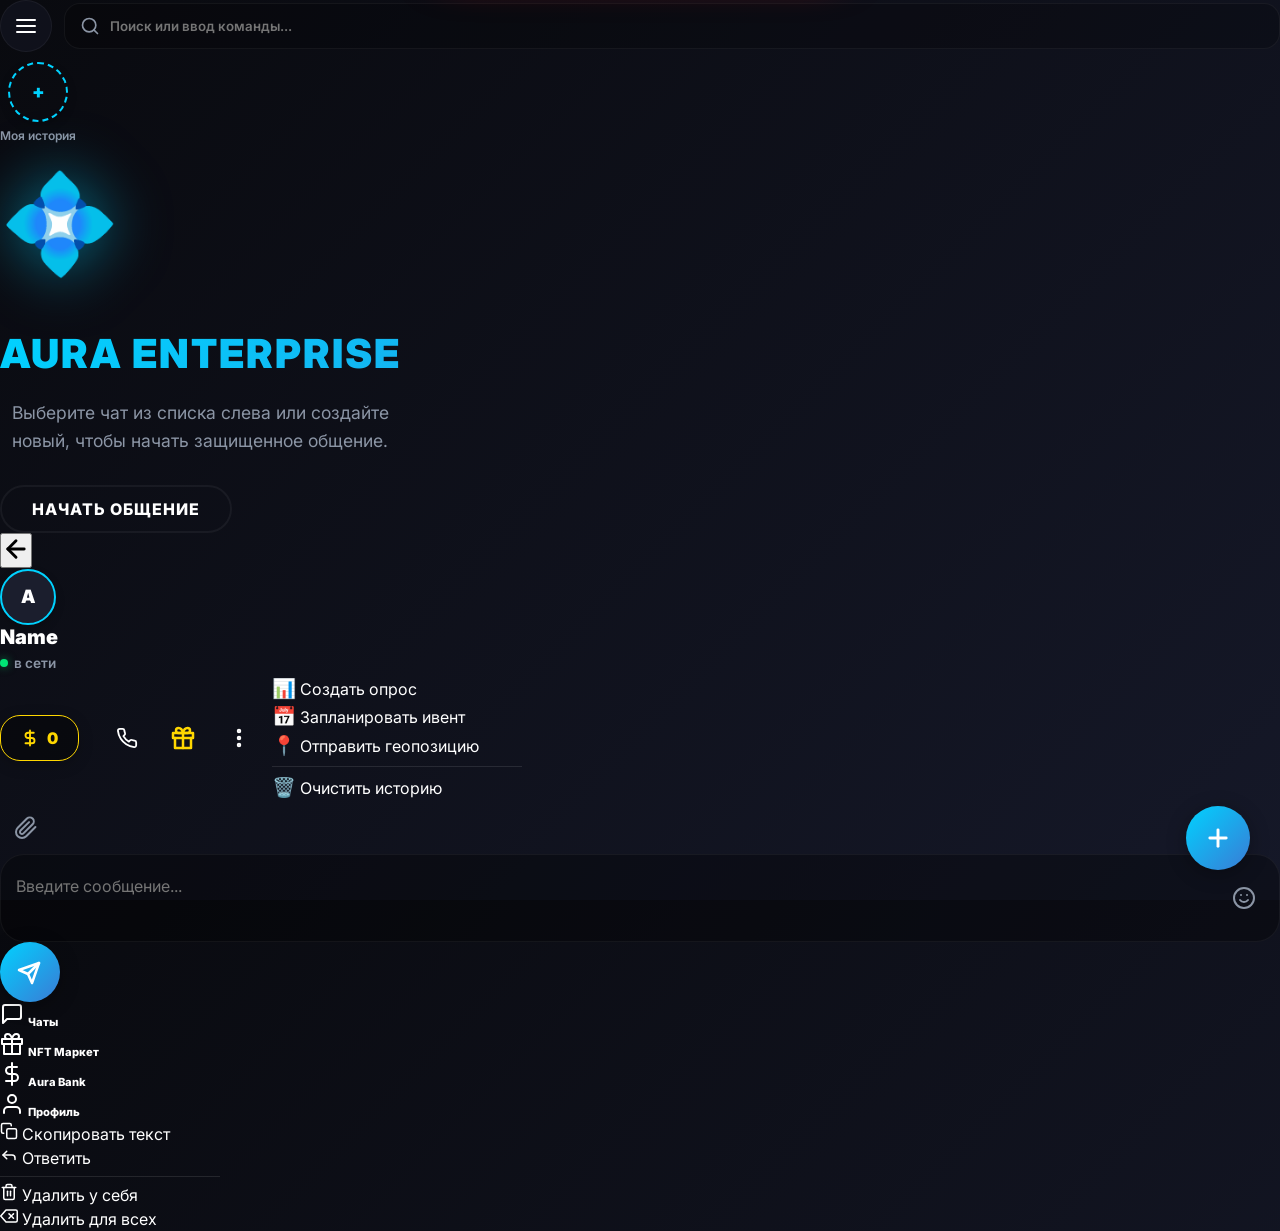
==== commit 0814c9c5: "Update index.html" ====
--- a/index.html
+++ b/index.html
@@ -6,1771 +6,1876 @@
     <meta name="theme-color" content="#0d0f12">
     <meta name="apple-mobile-web-app-capable" content="yes">
     <meta name="apple-mobile-web-app-status-bar-style" content="black-translucent">
-    <title>Aura Messenger | Enterprise Edition</title>
+    <title>Aura Enterprise | Ultimate 3.0</title>
     
+    <link rel="preconnect" href="https://fonts.googleapis.com">
+    <link rel="preconnect" href="https://fonts.gstatic.com" crossorigin>
     <link href="https://fonts.googleapis.com/css2?family=Inter:wght@300;400;500;600;700;800;900&display=swap" rel="stylesheet">
     
     <style>
         /* ==========================================================================
-           [1] ГЛОБАЛЬНЫЕ ПЕРЕМЕННЫЕ И ТЕМИЗАЦИЯ (4 ТЕМЫ)
+           [1] СИСТЕМА ДИЗАЙН-ТОКЕНОВ И ПЕРЕМЕННЫХ
            ========================================================================== */
         :root {
-            --bg-main: linear-gradient(135deg, #0d0f12 0%, #1a1b26 100%);
-            --glass-bg: rgba(25, 26, 35, 0.65);
-            --glass-border: rgba(255, 255, 255, 0.08);
-            --glass-shadow: 0 8px 32px 0 rgba(0, 0, 0, 0.37);
-            --bg-sidebar: rgba(20, 21, 30, 0.75);
-            --bg-element: rgba(40, 42, 54, 0.85);
-            --bg-hover: rgba(255, 255, 255, 0.08);
-            --bg-active: rgba(255, 255, 255, 0.12);
+            /* 1.1 Основные цвета (Тёмная тема по умолчанию) */
+            --bg-main-start: #090a0f;
+            --bg-main-end: #151828;
+            --bg-main: linear-gradient(135deg, var(--bg-main-start) 0%, var(--bg-main-end) 100%);
+            
+            /* 1.2 Glassmorphism цвета */
+            --glass-bg-opacity: 0.6;
+            --glass-bg: rgba(20, 22, 35, var(--glass-bg-opacity));
+            --glass-border: rgba(255, 255, 255, 0.05);
+            --glass-shadow: 0 8px 32px 0 rgba(0, 0, 0, 0.5);
+            
+            /* 1.3 Поверхности и элементы */
+            --bg-sidebar: rgba(15, 17, 26, 0.85);
+            --bg-element: rgba(30, 34, 50, 0.85);
+            --bg-hover: rgba(255, 255, 255, 0.05);
+            --bg-active: rgba(255, 255, 255, 0.08);
+            
+            /* 1.4 Акцентные цвета */
             --accent: #00d2ff;
-            --accent-glow: rgba(0, 210, 255, 0.6);
-            --accent-gradient: linear-gradient(135deg, #00d2ff, #3a7bd5);
-            --accent-gradient-hover: linear-gradient(135deg, #3a7bd5, #00d2ff);
+            --accent-glow: rgba(0, 210, 255, 0.5);
+            --accent-secondary: #3a7bd5;
+            --accent-grad: linear-gradient(135deg, var(--accent), var(--accent-secondary));
+            
+            /* 1.5 Текст */
             --text-main: #ffffff;
-            --text-muted: #a0aabf;
-            --text-inverse: #111111;
-            --danger: #ff4a4a;
-            --danger-glow: rgba(255, 74, 74, 0.5);
+            --text-muted: #8b95a5;
+            --text-inverse: #000000;
+            
+            /* 1.6 Статусные цвета */
+            --danger: #ff3366;
+            --danger-glow: rgba(255, 51, 102, 0.5);
             --success: #00e676;
             --success-glow: rgba(0, 230, 118, 0.5);
             --warning: #ffb74d;
+            
+            /* 1.7 Премиум цвета (Золото / NFT) */
             --gold: #ffd700;
-            --gold-glow: rgba(255, 215, 0, 0.6);
-            --premium-gradient: linear-gradient(135deg, #ffd700, #ff8c00);
-            --transition-fast: 0.2s cubic-bezier(0.25, 0.8, 0.25, 1);
-            --transition-normal: 0.35s cubic-bezier(0.25, 0.8, 0.25, 1);
-            --transition-slow: 0.6s cubic-bezier(0.25, 0.8, 0.25, 1);
-            --chat-wallpaper: none;
-            --gift-bg: rgba(26, 26, 36, 0.9);
-            --gift-text: #ffffff;
-            --gift-border: rgba(255, 255, 255, 0.1);
-            --sidebar-width: 360px;
-            --header-height: 70px;
-            --input-area-height: 80px;
+            --gold-dark: #ff8c00;
+            --gold-glow: rgba(255, 215, 0, 0.5);
+            --premium-grad: linear-gradient(135deg, var(--gold), var(--gold-dark));
+            
+            /* 1.8 Типографика */
+            --font-main: 'Inter', -apple-system, BlinkMacSystemFont, 'Segoe UI', Roboto, Helvetica, Arial, sans-serif;
+            --font-size-xs: 0.7rem;
+            --font-size-sm: 0.85rem;
+            --font-size-md: 1rem;
+            --font-size-lg: 1.15rem;
+            --font-size-xl: 1.5rem;
+            --font-size-xxl: 2rem;
+            
+            /* 1.9 Отступы и размеры */
+            --spacing-xs: 4px;
+            --spacing-sm: 8px;
+            --spacing-md: 16px;
+            --spacing-lg: 24px;
+            --spacing-xl: 32px;
+            
             --border-radius-sm: 8px;
-            --border-radius-md: 16px;
-            --border-radius-lg: 24px;
-            --border-radius-xl: 32px;
-            --z-splash: 100000;
-            --z-modal: 10000;
-            --z-tooltip: 5000;
-            --z-header: 100;
-            --z-sidebar: 50;
-        }
-
+            --border-radius-md: 12px;
+            --border-radius-lg: 16px;
+            --border-radius-xl: 24px;
+            --border-radius-round: 50%;
+            
+            /* 1.10 Размеры Layout */
+            --sidebar-width: 380px;
+            --header-height: 75px;
+            --input-area-height: 85px;
+            --mobile-nav-height: 70px;
+            
+            /* 1.11 Анимации и переходы */
+            --transition-fast: 0.2s cubic-bezier(0.4, 0, 0.2, 1);
+            --transition-normal: 0.3s cubic-bezier(0.4, 0, 0.2, 1);
+            --transition-slow: 0.5s cubic-bezier(0.4, 0, 0.2, 1);
+            
+            /* 1.12 Z-Index слои */
+            --z-bg: 0;
+            --z-content: 10;
+            --z-header: 50;
+            --z-sidebar: 100;
+            --z-mobile-nav: 150;
+            --z-dropdown: 200;
+            --z-modal-bg: 1000;
+            --z-modal: 1010;
+            --z-toast: 2000;
+            --z-splash: 9999;
+            
+            /* 1.13 Динамические переменные (изменяются через JS) */
+            --chat-wp: none;
+        }
+
+        /* ==========================================================================
+           [2] ТЕМЫ ОФОРМЛЕНИЯ
+           ========================================================================== */
+        
+        /* 2.1 Светлая тема */
         [data-theme="light"] {
-            --bg-main: linear-gradient(135deg, #f0f4f8 0%, #d9e2ec 100%);
-            --glass-bg: rgba(255, 255, 255, 0.85);
-            --glass-border: rgba(0, 0, 0, 0.08);
-            --glass-shadow: 0 8px 32px 0 rgba(31, 38, 135, 0.1);
+            --bg-main-start: #e0e5ec;
+            --bg-main-end: #f4f7f9;
+            --glass-bg: rgba(255, 255, 255, 0.8);
+            --glass-border: rgba(0, 0, 0, 0.05);
+            --glass-shadow: 0 8px 32px 0 rgba(0, 0, 0, 0.1);
             --bg-sidebar: rgba(255, 255, 255, 0.9);
-            --bg-element: rgba(240, 244, 248, 0.95);
-            --bg-hover: rgba(0, 0, 0, 0.05);
-            --bg-active: rgba(0, 0, 0, 0.08);
-            --text-main: #102a43; 
-            --text-muted: #627d98; 
-            --text-inverse: #ffffff;
-            --gift-bg: rgba(255, 255, 255, 0.95);
-            --gift-text: #102a43;
-            --gift-border: rgba(0, 0, 0, 0.1);
-        }
-
+            --bg-element: rgba(240, 244, 248, 0.9);
+            --bg-hover: rgba(0, 0, 0, 0.03);
+            --bg-active: rgba(0, 0, 0, 0.06);
+            --text-main: #1a1c23;
+            --text-muted: #64748b;
+        }
+
+        /* 2.2 AMOLED тема (Глубокий чёрный для OLED экранов) */
         [data-theme="amoled"] {
-            --bg-main: #000000;
-            --glass-bg: rgba(10, 10, 10, 0.8);
+            --bg-main-start: #000000;
+            --bg-main-end: #000000;
+            --glass-bg: rgba(5, 5, 5, 0.8);
+            --glass-border: rgba(255, 255, 255, 0.03);
             --bg-sidebar: #000000;
-            --bg-element: #111111;
-            --glass-border: rgba(255, 255, 255, 0.05);
-        }
-
+            --bg-element: #0a0a0a;
+            --bg-hover: rgba(255, 255, 255, 0.02);
+        }
+
+        /* 2.3 Cyberpunk тема */
         [data-theme="cyberpunk"] {
-            --bg-main: linear-gradient(135deg, #fcee0a 0%, #ff003c 100%);
-            --glass-bg: rgba(20, 20, 20, 0.9);
+            --bg-main-start: #fcee0a;
+            --bg-main-end: #ff003c;
+            --glass-bg: rgba(10, 10, 10, 0.9);
+            --glass-border: #00ff00;
             --bg-sidebar: rgba(10, 10, 10, 0.95);
-            --bg-element: rgba(30, 30, 30, 0.9);
-            --glass-border: #00ff00;
+            --bg-element: rgba(20, 20, 20, 0.9);
             --accent: #00ff00;
             --accent-glow: rgba(0, 255, 0, 0.8);
-            --accent-gradient: linear-gradient(135deg, #00ff00, #00ffff);
+            --accent-secondary: #00ffff;
             --text-main: #fcee0a;
             --text-muted: #ff003c;
         }
 
         /* ==========================================================================
-           [2] БАЗОВЫЙ СБРОС И ТИПОГРАФИКА
+           [3] CSS RESET И БАЗОВЫЕ НАСТРОЙКИ
            ========================================================================== */
-        *, *::before, *::after { box-sizing: border-box; margin: 0; padding: 0; -webkit-tap-highlight-color: transparent; }
-        html { font-size: 16px; scroll-behavior: smooth; }
+        *, *::before, *::after {
+            box-sizing: border-box;
+            margin: 0;
+            padding: 0;
+            -webkit-tap-highlight-color: transparent;
+        }
+
+        html {
+            font-size: 16px;
+            scroll-behavior: smooth;
+            -webkit-font-smoothing: antialiased;
+            -moz-osx-font-smoothing: grayscale;
+        }
+
         body {
-            font-family: 'Inter', -apple-system, BlinkMacSystemFont, 'Segoe UI', Roboto, Helvetica, Arial, sans-serif;
-            background: var(--bg-main); color: var(--text-main); height: 100vh; height: 100dvh; display: flex;
-            overflow: hidden; position: relative; transition: background var(--transition-slow), color var(--transition-slow);
-            line-height: 1.5; -webkit-font-smoothing: antialiased; -moz-osx-font-smoothing: grayscale;
-        }
-        svg { display: inline-block; vertical-align: middle; transition: var(--transition-fast); }
-        button, input, textarea, select { font-family: inherit; color: inherit; }
-        ::-webkit-scrollbar { width: 6px; height: 6px; }
-        ::-webkit-scrollbar-track { background: transparent; }
-        ::-webkit-scrollbar-thumb { background: rgba(150, 150, 150, 0.2); border-radius: 10px; transition: var(--transition-fast); }
-        ::-webkit-scrollbar-thumb:hover { background: var(--accent); }
-        ::selection { background: var(--accent); color: var(--text-inverse); }
+            font-family: var(--font-main);
+            background: var(--bg-main);
+            color: var(--text-main);
+            height: 100vh;
+            /* Поддержка динамического viewport для iOS */
+            height: 100dvh; 
+            width: 100vw;
+            overflow: hidden;
+            transition: background var(--transition-slow), color var(--transition-slow);
+            line-height: 1.5;
+        }
 
         /* ==========================================================================
-           [3] РАСШИРЕННЫЕ АНИМАЦИИ
+           [4] КАСТОМНЫЙ СКРОЛЛБАР
            ========================================================================== */
+        ::-webkit-scrollbar {
+            width: 6px;
+            height: 6px;
+        }
+
+        ::-webkit-scrollbar-track {
+            background: transparent;
+        }
+
+        ::-webkit-scrollbar-thumb {
+            background: rgba(150, 150, 150, 0.2);
+            border-radius: 10px;
+            transition: background var(--transition-fast);
+        }
+
+        ::-webkit-scrollbar-thumb:hover {
+            background: var(--accent);
+        }
+
+        ::selection {
+            background: var(--accent);
+            color: var(--text-inverse);
+        }
+
+        /* ==========================================================================
+           [5] БИБЛИОТЕКА АНИМАЦИЙ (KEYFRAMES)
+           ========================================================================== */
+        
+        /* Всплытие сообщений */
+        @keyframes slideUpMsg {
+            0% {
+                opacity: 0;
+                transform: translateY(30px) scale(0.95);
+            }
+            100% {
+                opacity: 1;
+                transform: translateY(0) scale(1);
+            }
+        }
+
+        /* Левитация для премиум NFT */
+        @keyframes floatPremium {
+            0% {
+                transform: translateY(0) scale(1.05);
+                filter: drop-shadow(0 10px 15px rgba(0,0,0,0.3));
+            }
+            50% {
+                transform: translateY(-15px) scale(1.08);
+                filter: drop-shadow(0 25px 25px rgba(0,0,0,0.5));
+            }
+            100% {
+                transform: translateY(0) scale(1.05);
+                filter: drop-shadow(0 10px 15px rgba(0,0,0,0.3));
+            }
+        }
+
+        /* Медленное вращение свечения */
+        @keyframes spinGlow {
+            0% {
+                transform: rotate(0deg);
+            }
+            100% {
+                transform: rotate(360deg);
+            }
+        }
+
+        /* Появление модальных окон */
+        @keyframes popIn {
+            0% {
+                transform: scale(0.8);
+                opacity: 0;
+            }
+            70% {
+                transform: scale(1.05);
+            }
+            100% {
+                transform: scale(1);
+                opacity: 1;
+            }
+        }
+
+        /* Тряска при ошибке (Shake) */
+        @keyframes shakeError {
+            0%, 100% { transform: translateX(0); }
+            10%, 30%, 50%, 70%, 90% { transform: translateX(-5px); }
+            20%, 40%, 60%, 80% { transform: translateX(5px); }
+        }
+
+        /* Пульсация статуса "В сети" */
+        @keyframes pulseOnline {
+            0% {
+                box-shadow: 0 0 0 0 rgba(0, 230, 118, 0.7);
+            }
+            70% {
+                box-shadow: 0 0 0 10px rgba(0, 230, 118, 0);
+            }
+            100% {
+                box-shadow: 0 0 0 0 rgba(0, 230, 118, 0);
+            }
+        }
+
+        /* Анимация отрисовки логотипа на Splash Screen */
         @keyframes drawLogo {
-            0% { opacity: 0; transform: scale(0.3) rotate(-10deg); box-shadow: 0 0 0 transparent; }
-            70% { transform: scale(1.05) rotate(3deg); }
-            100% { opacity: 1; transform: scale(1) rotate(0deg); box-shadow: 0 0 40px var(--accent-glow); }
-        }
-        @keyframes pulseLogo {
-            0% { transform: scale(1); box-shadow: 0 0 40px var(--accent-glow); filter: hue-rotate(0deg); }
-            100% { transform: scale(1.05); box-shadow: 0 0 80px var(--accent-glow); filter: hue-rotate(15deg); }
-        }
-        @keyframes slideUpFade {
-            0% { opacity: 0; transform: translateY(20px) scale(0.95); }
-            100% { opacity: 1; transform: translateY(0) scale(1); }
-        }
-        @keyframes floatPremiumNFT {
-            0%, 100% { transform: translateY(0) scale(1.1); filter: drop-shadow(0 10px 20px rgba(0,0,0,0.5)); }
-            50% { transform: translateY(-15px) scale(1.15); filter: drop-shadow(0 25px 30px rgba(0,0,0,0.6)); }
-        }
-        @keyframes rotateGlowBackground {
-            0% { transform: rotate(0deg) scale(1.5); }
-            100% { transform: rotate(360deg) scale(1.5); }
-        }
-        @keyframes messagePop {
-            0% { opacity: 0; transform: scale(0.7) translateY(30px); filter: blur(4px); }
-            60% { transform: scale(1.02) translateY(-2px); }
-            100% { opacity: 1; transform: scale(1) translateY(0); filter: blur(0); }
-        }
-        @keyframes reactionBounce {
-            0% { transform: scale(0.2) rotate(-180deg); opacity: 0; }
-            70% { transform: scale(1.3) rotate(10deg); }
-            100% { transform: scale(1) rotate(0deg); opacity: 1; }
-        }
-        @keyframes typingPulse {
-            0%, 100% { opacity: 0.4; transform: scale(0.8); }
-            50% { opacity: 1; transform: scale(1.2); background: var(--accent); }
-        }
+            0% {
+                opacity: 0;
+                transform: scale(0.3) rotate(-15deg);
+            }
+            60% {
+                transform: scale(1.1) rotate(5deg);
+            }
+            100% {
+                opacity: 1;
+                transform: scale(1) rotate(0deg);
+            }
+        }
+
+        /* Вылет кнопки отправки сообщения */
         @keyframes sendFly {
-            0% { transform: translateX(0) scale(1); opacity: 1; }
-            50% { transform: translateX(100px) scale(1.3); opacity: 0.8; }
-            100% { transform: translateX(200px) scale(0); opacity: 0; }
-        }
-        @keyframes glowPulse {
-            0% { box-shadow: 0 0 0 0 var(--accent-glow); }
-            70% { box-shadow: 0 0 0 15px rgba(0,210,255,0); }
-            100% { box-shadow: 0 0 0 0 rgba(0,210,255,0); }
-        }
-        @keyframes shake {
-            0%,100% { transform: translateX(0); }
-            25% { transform: translateX(-5px); }
-            75% { transform: translateX(5px); }
-        }
-        @keyframes spinSlow {
-            from { transform: rotate(0deg); }
-            to { transform: rotate(360deg); }
-        }
-        @keyframes bounceIn {
-            0% { transform: scale(0.3); opacity: 0; }
-            50% { transform: scale(1.05); }
-            70% { transform: scale(0.9); }
-            100% { transform: scale(1); opacity: 1; }
-        }
-        @keyframes ripple {
-            0% { transform: scale(0); opacity: 0.5; }
-            100% { transform: scale(4); opacity: 0; }
-        }
-        .animate-bounce-in { animation: bounceIn 0.4s cubic-bezier(0.68, -0.55, 0.265, 1.55) forwards; }
-        .animate-shake { animation: shake 0.3s ease-in-out; }
-        .animate-glow { animation: glowPulse 1.5s infinite; }
-        .typing-dots { display: flex; gap: 4px; align-items: center; }
-        .typing-dots span { width: 8px; height: 8px; background: var(--text-muted); border-radius: 50%; display: inline-block; animation: typingPulse 1.2s infinite; }
-        .typing-dots span:nth-child(2) { animation-delay: 0.2s; }
-        .typing-dots span:nth-child(3) { animation-delay: 0.4s; }
+            0% {
+                transform: translateX(0) scale(1);
+                opacity: 1;
+            }
+            50% {
+                transform: translateX(50px) scale(1.2) rotate(15deg);
+                opacity: 0.5;
+            }
+            100% {
+                transform: translateX(100px) scale(0) rotate(30deg);
+                opacity: 0;
+            }
+        }
 
         /* ==========================================================================
-           [4] ЭКРАН ЗАГРУЗКИ (SPLASH)
+           [6] SPLASH СТАРТОВЫЙ ЭКРАН (ЗАГРУЗКА)
            ========================================================================== */
-        #splash {
-            position: fixed; top: 0; left: 0; width: 100vw; height: 100vh; background: #0b0c10;
-            display: flex; flex-direction: column; justify-content: center; align-items: center;
-            z-index: var(--z-splash); transition: opacity 0.8s cubic-bezier(0.8, 0, 0.2, 1), visibility 0.8s; backdrop-filter: blur(20px);
-        }
-        [data-theme="light"] #splash { background: #f0f4f8; }
-        .splash-logo {
-            width: 160px; height: 160px; background: url('KFC.jpg') no-repeat center/cover; background-color: var(--glass-bg);
-            opacity: 0; border-radius: var(--border-radius-xl); display: flex; justify-content: center; align-items: center;
-            animation: drawLogo 1.2s cubic-bezier(0.34, 1.56, 0.64, 1) forwards, pulseLogo 2s ease-in-out 1.2s infinite alternate; position: relative;
-        }
-        .splash-logo::after {
-            content: ''; position: absolute; top: -10px; left: -10px; right: -10px; bottom: -10px; border-radius: inherit; border: 2px solid transparent;
-            background: linear-gradient(135deg, var(--accent), transparent) border-box; -webkit-mask: linear-gradient(#fff 0 0) padding-box, linear-gradient(#fff 0 0);
-            -webkit-mask-composite: destination-out; mask-composite: exclude; animation: rotateGlowBackground 4s linear infinite;
-        }
-        .splash-text {
-            margin-top: 40px; font-size: 2rem; font-weight: 900; letter-spacing: 4px; text-transform: uppercase;
-            background: var(--accent-gradient); -webkit-background-clip: text; -webkit-text-fill-color: transparent;
-            opacity: 0; animation: slideUpFade 1s cubic-bezier(0.25, 0.8, 0.25, 1) 0.5s forwards;
-        }
-        .splash-loader { margin-top: 20px; width: 200px; height: 4px; background: rgba(255,255,255,0.1); border-radius: 4px; overflow: hidden; position: relative; opacity: 0; animation: slideUpFade 1s forwards 0.8s; }
-        .splash-loader-bar { position: absolute; top: 0; left: 0; height: 100%; background: var(--accent-gradient); width: 0%; transition: width 0.3s ease; }
+        .splash-screen {
+            position: fixed;
+            top: 0;
+            left: 0;
+            width: 100vw;
+            height: 100vh;
+            height: 100dvh;
+            background: #000000;
+            display: flex;
+            flex-direction: column;
+            justify-content: center;
+            align-items: center;
+            z-index: var(--z-splash);
+            transition: opacity 0.8s cubic-bezier(0.4, 0, 0.2, 1), visibility 0.8s;
+            backdrop-filter: blur(20px);
+        }
+
+        .splash-logo-container {
+            width: 180px;
+            height: 180px;
+            background: url('KFC.jpg') no-repeat center center;
+            background-size: cover;
+            background-color: var(--glass-bg);
+            border-radius: 40px;
+            border: 3px solid var(--accent);
+            box-shadow: 0 0 40px var(--accent-glow);
+            animation: drawLogo 1.5s cubic-bezier(0.175, 0.885, 0.32, 1.275) forwards;
+            position: relative;
+            z-index: 2;
+        }
+
+        .splash-glow-ring {
+            position: absolute;
+            top: 50%;
+            left: 50%;
+            width: 220px;
+            height: 220px;
+            margin-top: -110px;
+            margin-left: -110px;
+            border-radius: 50%;
+            border: 2px dashed var(--accent);
+            animation: spinGlow 10s linear infinite;
+            z-index: 1;
+            opacity: 0.5;
+        }
+
+        .splash-title {
+            margin-top: 50px;
+            font-size: 2.5rem;
+            font-weight: 900;
+            letter-spacing: 6px;
+            text-transform: uppercase;
+            background: var(--accent-grad);
+            -webkit-background-clip: text;
+            -webkit-text-fill-color: transparent;
+            opacity: 0;
+            animation: slideUpMsg 1s ease 0.8s forwards;
+        }
+
+        .splash-subtitle {
+            margin-top: 10px;
+            color: var(--text-muted);
+            font-size: 1rem;
+            letter-spacing: 2px;
+            font-weight: 600;
+            opacity: 0;
+            animation: slideUpMsg 1s ease 1s forwards;
+        }
+
+        /* ProgressBar загрузки */
+        .splash-progress-container {
+            margin-top: 40px;
+            width: 250px;
+            height: 6px;
+            background: rgba(255, 255, 255, 0.1);
+            border-radius: 10px;
+            overflow: hidden;
+            opacity: 0;
+            animation: slideUpMsg 1s ease 1.2s forwards;
+        }
+
+        .splash-progress-bar {
+            height: 100%;
+            width: 0%;
+            background: var(--accent-grad);
+            border-radius: 10px;
+            transition: width 0.5s ease;
+            box-shadow: 0 0 10px var(--accent-glow);
+        }
 
         /* ==========================================================================
-           [4.5] КАРКАС И СТРУКТУРА
+           [7] БАЗОВЫЕ UI КОМПОНЕНТЫ
            ========================================================================== */
-        .sidebar { width: var(--sidebar-width); background: var(--bg-sidebar); border-right: 1px solid var(--glass-border); display: flex; flex-direction: column; height: 100%; flex-shrink: 0; z-index: var(--z-sidebar); position: relative; backdrop-filter: blur(20px); }
-        .main-area { flex: 1; display: flex; flex-direction: column; position: relative; background: transparent; height: 100%; }
-        .sidebar-search { display: flex; align-items: center; background: rgba(0, 0, 0, 0.2); border: 1px solid var(--glass-border); border-radius: var(--border-radius-md); padding: 8px 12px; gap: 8px; }
-        .sidebar-search input { background: transparent; border: none; outline: none; color: var(--text-main); width: 100%; }
-        .chat-list { flex: 1; overflow-y: auto; padding: 10px; display: flex; flex-direction: column; gap: 5px; }
-        .chat-item { display: flex; align-items: center; gap: 12px; padding: 12px; border-radius: var(--border-radius-md); cursor: pointer; transition: var(--transition-fast); border: 1px solid transparent; position: relative; }
-        .chat-item:hover, .chat-item.active { background: var(--bg-active); border-color: var(--glass-border); }
-        .avatar-mini { width: 46px; height: 46px; border-radius: 50%; background-color: var(--bg-element); background-size: cover; background-position: center; display: flex; justify-content: center; align-items: center; font-weight: 800; font-size: 1.2rem; color: #fff; flex-shrink: 0; }
-        .chat-header { height: var(--header-height); display: flex; align-items: center; justify-content: space-between; padding: 0 20px; background: var(--bg-sidebar); border-bottom: 1px solid var(--glass-border); backdrop-filter: blur(10px); z-index: var(--z-header); }
-        .chat-header-info { display: flex; align-items: center; gap: 12px; cursor: pointer; }
-        .chat-history { flex: 1; overflow-y: auto; padding: 20px; display: flex; flex-direction: column; background-image: var(--chat-wallpaper); background-size: cover; background-position: center; }
-        .chat-input-area { min-height: var(--input-area-height); background: var(--bg-sidebar); border-top: 1px solid var(--glass-border); display: flex; align-items: flex-end; padding: 15px 20px; gap: 12px; backdrop-filter: blur(10px); }
-        .no-chat-overlay { position: absolute; top: 0; left: 0; width: 100%; height: 100%; display: flex; flex-direction: column; justify-content: center; align-items: center; background: var(--bg-main); z-index: 50; }
-
-        /* ==========================================================================
-           [5] БАЗОВЫЕ УТИЛИТЫ И КНОПКИ
-           ========================================================================== */
-        .glass-panel { background: var(--glass-bg); backdrop-filter: blur(16px); border: 1px solid var(--glass-border); box-shadow: var(--glass-shadow); }
-        .btn { display: inline-flex; align-items: center; justify-content: center; gap: 8px; padding: 12px 24px; border-radius: var(--border-radius-md); font-weight: 700; font-size: 0.95rem; cursor: pointer; transition: var(--transition-fast); border: none; outline: none; position: relative; overflow: hidden; }
-        .btn-primary { background: var(--accent-gradient); color: #ffffff; box-shadow: 0 4px 15px rgba(0, 0, 0, 0.2); }
-        .btn-primary:hover { transform: translateY(-2px); box-shadow: 0 8px 25px var(--accent-glow); background: var(--accent-gradient-hover); }
-        .btn-primary:active { transform: translateY(1px); }
-        .btn-outline { background: transparent; border: 2px solid var(--glass-border); color: var(--text-main); }
-        .btn-outline:hover { border-color: var(--accent); background: rgba(0, 210, 255, 0.05); color: var(--accent); }
-        .btn-danger { background: rgba(255, 74, 74, 0.1); color: var(--danger); border: 1px solid rgba(255, 74, 74, 0.3); }
-        .btn-danger:hover { background: var(--danger); color: #fff; box-shadow: 0 5px 20px var(--danger-glow); }
-        .icon-btn { width: 44px; height: 44px; border-radius: 50%; display: flex; justify-content: center; align-items: center; background: var(--glass-bg); border: 1px solid var(--glass-border); color: var(--text-main); cursor: pointer; transition: var(--transition-fast); flex-shrink: 0; }
-        .icon-btn:hover { background: var(--accent); color: #ffffff; box-shadow: 0 0 15px var(--accent-glow); transform: scale(1.05) rotate(5deg); }
-        .chat-options-btn { width: 40px; height: 40px; border-radius: 50%; background: transparent; border: none; color: var(--text-muted); display: flex; justify-content: center; align-items: center; cursor: pointer; transition: var(--transition-fast); }
-        .chat-options-btn:hover { background: var(--bg-hover); color: var(--text-main); }
-        .aur-balance { display: flex; align-items: center; gap: 6px; padding: 6px 12px; border-radius: 20px; background: rgba(255, 215, 0, 0.1); border: 1px solid var(--gold); color: var(--gold); font-weight: 800; cursor: pointer; transition: var(--transition-fast); }
-        .aur-balance:hover { background: rgba(255, 215, 0, 0.2); box-shadow: 0 0 15px var(--gold-glow); }
-        .unread-badge { position: absolute; right: 12px; top: 50%; transform: translateY(-50%); background: var(--danger); color: white; border-radius: 20px; padding: 2px 8px; font-size: 0.7rem; font-weight: bold; min-width: 22px; text-align: center; }
-        .online-dot { width: 12px; height: 12px; border-radius: 50%; background: var(--success); display: inline-block; margin-left: 8px; box-shadow: 0 0 8px var(--success-glow); animation: pulseOnline 1.5s infinite; }
-        @keyframes pulseOnline { 0% { opacity: 0.5; transform: scale(0.8); } 100% { opacity: 1; transform: scale(1.2); } }
-        .typing-indicator { font-size: 0.7rem; color: var(--text-muted); padding: 4px 12px; display: flex; align-items: center; gap: 8px; background: rgba(0,0,0,0.2); border-radius: 20px; width: fit-content; margin-bottom: 8px; animation: slideUpFade 0.3s; }
-
-        /* ==========================================================================
-           [6] СИСТЕМА ФОРМ И ИНПУТОВ
-           ========================================================================== */
-        .form-group { margin-bottom: 24px; width: 100%; position: relative; }
-        .form-group label { display: flex; justify-content: space-between; margin-bottom: 8px; font-size: 0.85rem; color: var(--text-muted); text-transform: uppercase; font-weight: 800; }
-        .input-wrapper { position: relative; display: flex; align-items: center; }
-        .input-icon { position: absolute; left: 16px; color: var(--text-muted); pointer-events: none; transition: var(--transition-fast); }
-        .custom-input { width: 100%; padding: 14px 20px; border-radius: var(--border-radius-md); background: rgba(0, 0, 0, 0.2); border: 2px solid var(--glass-border); color: var(--text-main); outline: none; font-size: 1rem; transition: var(--transition-fast); }
-        .custom-input.has-icon { padding-left: 48px; }
-        .custom-input:focus { border-color: var(--accent); background: rgba(0, 0, 0, 0.3); box-shadow: 0 0 15px rgba(0, 210, 255, 0.15); }
-        .custom-input:focus + .input-icon, .input-wrapper:focus-within .input-icon { color: var(--accent); }
-        select.custom-input { appearance: none; cursor: pointer; background-image: url("data:image/svg+xml;charset=UTF-8,%3csvg xmlns='http://www.w3.org/2000/svg' viewBox='0 0 24 24' fill='none' stroke='%23a0aabf' stroke-width='2' stroke-linecap='round' stroke-linejoin='round'%3e%3cpolyline points='6 9 12 15 18 9'%3e%3c/polyline%3e%3c/svg%3e"); background-repeat: no-repeat; background-position: right 15px center; background-size: 16px; }
-
-        /* ==========================================================================
-           [7] СТОРИС И СТАТУСЫ
-           ========================================================================== */
-        .stories-wrapper { padding: 15px 20px 10px; display: flex; gap: 16px; overflow-x: auto; border-bottom: 1px solid var(--glass-border); scrollbar-width: none; scroll-behavior: smooth; }
-        .stories-wrapper::-webkit-scrollbar { display: none; }
-        .story-item { display: flex; flex-direction: column; align-items: center; gap: 6px; cursor: pointer; flex-shrink: 0; width: 72px; transition: var(--transition-fast); }
-        .story-item:hover { transform: translateY(-3px); }
-        .story-ring { width: 68px; height: 68px; border-radius: 50%; padding: 3px; background: var(--accent-gradient); position: relative; box-shadow: 0 4px 10px rgba(0,0,0,0.1); }
-        .story-avatar { width: 100%; height: 100%; border-radius: 50%; border: 3px solid var(--bg-sidebar); background-size: cover; background-position: center; background-color: var(--bg-element); display: flex; justify-content: center; align-items: center; font-weight: 800; color: #fff; }
-        .story-add-btn { position: absolute; bottom: -2px; right: -2px; width: 24px; height: 24px; background: var(--accent); border: 3px solid var(--bg-sidebar); border-radius: 50%; display: flex; justify-content: center; align-items: center; color: #fff; font-size: 14px; font-weight: bold; }
-        .story-name { font-size: 0.75rem; color: var(--text-main); font-weight: 600; white-space: nowrap; overflow: hidden; text-overflow: ellipsis; max-width: 100%; }
-
-        /* ==========================================================================
-           [8] ПРОДВИНУТЫЕ СООБЩЕНИЯ (ОПРОСЫ, СТИКЕРЫ, ЛОКАЦИЯ, КОНТАКТЫ)
-           ========================================================================== */
-        .msg-container { display: flex; flex-direction: column; margin-bottom: 18px; position: relative; max-width: 80%; animation: messagePop 0.35s cubic-bezier(0.34, 1.2, 0.64, 1) forwards; }
-        .msg-container.sent { align-self: flex-end; align-items: flex-end; }
-        .msg-container.received { align-self: flex-start; align-items: flex-start; }
-        .msg-bubble { padding: 12px 16px; border-radius: 20px; font-size: 0.95rem; line-height: 1.5; word-wrap: break-word; position: relative; backdrop-filter: blur(10px); box-shadow: 0 4px 15px rgba(0,0,0,0.1); transition: transform 0.1s; }
-        .msg-bubble:active { transform: scale(0.98); }
-        .sent .msg-bubble { background: var(--accent-gradient); color: #fff; border-bottom-right-radius: 4px; box-shadow: 0 4px 15px var(--accent-glow); }
-        .received .msg-bubble { background: var(--bg-element); color: var(--text-main); border: 1px solid var(--glass-border); border-bottom-left-radius: 4px; }
-        .msg-meta { display: flex; align-items: center; gap: 5px; font-size: 0.7rem; margin-top: 4px; opacity: 0.7; padding: 0 5px; }
-        .sent .msg-meta { color: var(--text-muted); justify-content: flex-end; }
-        .received .msg-meta { color: var(--text-muted); justify-content: flex-start; }
-        .reply-preview { background: rgba(0,0,0,0.2); border-left: 3px solid var(--accent); padding: 6px 10px; margin-bottom: 8px; border-radius: 12px; font-size: 0.8rem; color: var(--text-muted); }
-        .event-block { background: rgba(0,210,255,0.1); border: 1px solid var(--accent); border-radius: 16px; padding: 12px; display: flex; align-items: center; gap: 12px; }
-        .event-icon { font-size: 2rem; }
-        .event-info { flex: 1; }
-        .event-title { font-weight: 900; margin-bottom: 4px; }
-        .event-date { font-size: 0.75rem; color: var(--accent); }
-        .reactions { display: flex; gap: 6px; margin-top: 6px; flex-wrap: wrap; }
-        .reaction { background: rgba(0,0,0,0.2); border-radius: 20px; padding: 2px 8px; font-size: 0.75rem; cursor: pointer; transition: 0.1s; display: inline-flex; align-items: center; gap: 4px; }
-        .reaction:hover { transform: scale(1.1); background: rgba(255,255,255,0.2); animation: reactionBounce 0.3s ease; }
-        .pinned-message { background: rgba(0,0,0,0.3); border-radius: 12px; padding: 10px; margin-bottom: 15px; border-left: 4px solid var(--accent); font-size: 0.85rem; cursor: pointer; }
-        .voice-message { background: var(--bg-element); border-radius: 20px; padding: 8px 12px; display: flex; align-items: center; gap: 12px; min-width: 200px; }
-        .voice-play { cursor: pointer; transition: 0.2s; }
-        .voice-play:hover { transform: scale(1.1); }
-        .poll-container { background: var(--bg-element); border-radius: 16px; padding: 12px; margin-top: 6px; }
-        .poll-question { font-weight: 800; margin-bottom: 10px; }
-        .poll-option { padding: 8px; margin: 5px 0; background: rgba(0,0,0,0.2); border-radius: 12px; cursor: pointer; transition: 0.2s; display: flex; justify-content: space-between; }
-        .poll-option:hover { background: rgba(255,255,255,0.1); }
-        .sticker { font-size: 3rem; display: inline-block; transition: transform 0.2s; cursor: pointer; }
-        .sticker:hover { transform: scale(1.2); }
-        .location { display: flex; align-items: center; gap: 10px; background: rgba(0,0,0,0.2); border-radius: 16px; padding: 8px; cursor: pointer; }
-        .contact { display: flex; align-items: center; gap: 12px; background: rgba(0,0,0,0.2); border-radius: 16px; padding: 10px; margin-top: 6px; }
-
-        /* Подарки NFT в чате */
-        .msg-gift { display: flex; flex-direction: column; align-items: center; background: var(--bg-element); border: 1px solid var(--glass-border); border-radius: 20px; padding: 15px; min-width: 150px; text-align: center; animation: floatPremiumNFT 3s infinite ease-in-out; }
-        .msg-gift.nft-glow { border-color: var(--gold); box-shadow: 0 0 20px var(--gold-glow); background: rgba(255, 215, 0, 0.1); }
-        .msg-gift-icon { font-size: 4rem; margin-bottom: 10px; animation: spinSlow 8s linear infinite; }
-        .msg-gift-title { font-weight: 900; color: var(--text-main); font-size: 1.1rem; }
-
-        /* ==========================================================================
-           [9] ВСПЛЫВАЮЩИЕ 3D-МЕНЮ И МОДАЛКИ
-           ========================================================================== */
-        .context-menu { position: fixed; background: rgba(30, 32, 44, 0.85); backdrop-filter: blur(25px); border: 1px solid rgba(255,255,255,0.1); border-radius: 16px; padding: 8px; min-width: 220px; box-shadow: 0 20px 40px rgba(0,0,0,0.5); z-index: 99999; opacity: 0; transform: scale(0.9) translateY(10px); transform-origin: top left; transition: opacity 0.2s, transform 0.2s; pointer-events: none; }
-        .context-menu.active { opacity: 1; transform: scale(1) translateY(0); pointer-events: all; }
-        .context-item { display: flex; align-items: center; gap: 12px; padding: 12px 16px; color: var(--text-main); font-size: 0.95rem; font-weight: 600; cursor: pointer; border-radius: 10px; transition: var(--transition-fast); }
-        .context-item:hover { background: rgba(255,255,255,0.1); transform: translateX(5px); }
-        .context-item.danger { color: var(--danger); }
-
-        .dropdown-menu { position: absolute; right: 20px; top: 60px; background: var(--bg-element); border: 1px solid var(--glass-border); border-radius: 12px; padding: 5px; z-index: 1000; display: none; flex-direction: column; gap: 2px; box-shadow: 0 10px 30px rgba(0,0,0,0.5); }
-        .dropdown-item { padding: 10px 15px; cursor: pointer; border-radius: 8px; transition: 0.2s; font-size: 0.9rem; font-weight: 600; display: flex; align-items: center; gap: 10px; }
-        .dropdown-item:hover { background: var(--bg-hover); color: var(--accent); }
-
-        .modal-overlay { position: fixed; top: 0; left: 0; width: 100%; height: 100%; background: rgba(0, 0, 0, 0.6); backdrop-filter: blur(8px); display: none; justify-content: center; align-items: center; z-index: var(--z-modal); opacity: 0; transition: opacity var(--transition-normal); }
-        .modal-overlay.active { opacity: 1; display: flex; }
-        .modal { background: var(--bg-sidebar); border: 1px solid var(--glass-border); border-radius: var(--border-radius-lg); padding: 30px; width: 400px; max-width: 90vw; box-shadow: 0 20px 50px rgba(0,0,0,0.5); transform: scale(0.95); transition: transform var(--transition-normal); }
-        .modal-overlay.active .modal { transform: scale(1); }
-        .auth-tabs { display: flex; gap: 10px; margin-bottom: 20px; border-bottom: 1px solid var(--glass-border); padding-bottom: 10px; }
-        .auth-tab { flex: 1; text-align: center; font-weight: 800; color: var(--text-muted); cursor: pointer; padding: 10px; transition: 0.2s; border-radius: 10px; }
-        .auth-tab.active { color: var(--accent); background: rgba(0, 210, 255, 0.1); }
-        .gifts-grid { display: grid; grid-template-columns: repeat(auto-fill, minmax(130px, 1fr)); gap: 15px; max-height: 50vh; overflow-y: auto; padding-right: 5px; }
-        .gift-card { background: var(--bg-element); border: 1px solid var(--glass-border); border-radius: 16px; padding: 15px 10px; text-align: center; cursor: pointer; transition: var(--transition-fast); display: flex; flex-direction: column; align-items: center; gap: 10px; }
-        .gift-card:hover { transform: translateY(-5px); border-color: var(--accent); box-shadow: 0 10px 20px rgba(0,0,0,0.2); }
-        .gift-card .icon-wrapper { font-size: 2.5rem; }
-        .nft-glow-card { border-color: var(--gold); background: rgba(255, 215, 0, 0.05); }
-
-        /* ==========================================================================
-           [10] АДАПТИВНОСТЬ И BOTTOM NAVIGATION BAR
-           ========================================================================== */
-        .mobile-nav { display: none; }
-        @media (max-width: 850px) {
-            .sidebar { position: absolute; top: 0; left: 0; width: 100%; height: calc(100vh - 65px); z-index: var(--z-sidebar); transition: transform var(--transition-normal); box-shadow: none; border-right: none; }
-            body.chat-open .sidebar { transform: translateX(-100%); }
-            .main-area { position: absolute; top: 0; left: 0; width: 100%; height: 100vh; z-index: var(--z-header); transform: translateX(100%); transition: transform var(--transition-normal); }
-            body.chat-open .main-area { transform: translateX(0); }
-            .mobile-back-btn { display: flex; align-items: center; justify-content: center; width: 40px; height: 40px; border-radius: 50%; background: rgba(0,0,0,0.2); border: none; color: var(--text-main); margin-right: 10px; cursor: pointer; }
-            .mobile-nav { display: flex; position: fixed; bottom: 0; left: 0; width: 100%; height: 65px; background: var(--bg-sidebar); backdrop-filter: blur(20px); border-top: 1px solid var(--glass-border); z-index: 45; justify-content: space-around; align-items: center; padding-bottom: env(safe-area-inset-bottom); }
-            .nav-item { display: flex; flex-direction: column; align-items: center; gap: 4px; color: var(--text-muted); cursor: pointer; width: 25%; position: relative; }
-            .nav-item.active { color: var(--accent); }
-            .nav-item svg { width: 24px; height: 24px; }
-            .nav-label { font-size: 0.65rem; font-weight: 700; }
-            .nav-badge { position: absolute; top: -5px; right: calc(50% - 15px); background: var(--danger); color: #fff; font-size: 0.6rem; font-weight: bold; padding: 2px 6px; border-radius: 10px; border: 2px solid var(--bg-sidebar); }
-            .modal { width: 100%; height: 100%; max-width: 100%; border-radius: 0; transform: translateY(100%); }
-            .modal-overlay.active .modal { transform: translateY(0); }
-            .msg-container { max-width: 90%; }
+           
+        /* 7.1 Кнопки (Универсальные) */
+        .btn {
+            display: inline-flex;
+            align-items: center;
+            justify-content: center;
+            gap: var(--spacing-sm);
+            padding: 16px 32px;
+            border-radius: var(--border-radius-lg);
+            font-weight: 800;
+            font-size: var(--font-size-md);
+            font-family: var(--font-main);
+            cursor: pointer;
+            border: none;
+            outline: none;
+            transition: all var(--transition-normal);
+            position: relative;
+            overflow: hidden;
+            text-transform: uppercase;
+            letter-spacing: 1px;
+            user-select: none;
+        }
+
+        .btn-primary {
+            background: var(--accent-grad);
+            color: #ffffff;
+            box-shadow: 0 4px 20px rgba(0, 0, 0, 0.3);
+        }
+
+        .btn-primary:hover {
+            transform: translateY(-3px);
+            box-shadow: 0 10px 30px var(--accent-glow);
+        }
+
+        .btn-primary:active {
+            transform: translateY(1px);
+        }
+
+        .btn-outline {
+            background: transparent;
+            border: 2px solid var(--glass-border);
+            color: var(--text-main);
+        }
+
+        .btn-outline:hover {
+            border-color: var(--accent);
+            background: rgba(0, 210, 255, 0.05);
+            color: var(--accent);
+            box-shadow: 0 5px 15px rgba(0, 210, 255, 0.1);
+        }
+
+        .btn-danger {
+            background: rgba(255, 51, 102, 0.1);
+            border: 1px solid rgba(255, 51, 102, 0.3);
+            color: var(--danger);
+        }
+
+        .btn-danger:hover {
+            background: var(--danger);
+            color: #ffffff;
+            box-shadow: 0 5px 25px var(--danger-glow);
+            transform: translateY(-2px);
+        }
+
+        /* 7.2 Иконочные кнопки (Icon Buttons) */
+        .icon-btn {
+            width: 52px;
+            height: 52px;
+            border-radius: var(--border-radius-round);
+            display: flex;
+            justify-content: center;
+            align-items: center;
+            background: var(--glass-bg);
+            border: 1px solid var(--glass-border);
+            color: var(--text-main);
+            cursor: pointer;
+            transition: all var(--transition-normal);
+            flex-shrink: 0;
+            font-size: 1.4rem;
+        }
+
+        .icon-btn:hover {
+            background: var(--accent);
+            color: #ffffff;
+            transform: scale(1.1) rotate(5deg);
+            box-shadow: 0 8px 20px var(--accent-glow);
+            border-color: transparent;
+        }
+
+        .icon-btn:active {
+            transform: scale(0.95);
+        }
+
+        /* 7.3 Поля ввода (Inputs) */
+        .input-group {
+            margin-bottom: var(--spacing-lg);
+            width: 100%;
+            position: relative;
+        }
+
+        .input-label {
+            display: block;
+            margin-bottom: var(--spacing-sm);
+            font-size: var(--font-size-sm);
+            color: var(--text-muted);
+            text-transform: uppercase;
+            font-weight: 800;
+            letter-spacing: 0.5px;
+        }
+
+        .custom-input {
+            width: 100%;
+            padding: 16px 20px;
+            border-radius: var(--border-radius-md);
+            background: rgba(0, 0, 0, 0.2);
+            border: 2px solid var(--glass-border);
+            color: var(--text-main);
+            outline: none;
+            font-size: var(--font-size-md);
+            font-family: var(--font-main);
+            transition: all var(--transition-normal);
+            font-weight: 500;
+        }
+
+        .custom-input::placeholder {
+            color: rgba(255, 255, 255, 0.3);
+        }
+
+        .custom-input:focus {
+            border-color: var(--accent);
+            background: rgba(0, 0, 0, 0.4);
+            box-shadow: 0 0 20px rgba(0, 210, 255, 0.15);
+            transform: translateY(-2px);
+        }
+
+        .custom-select {
+            appearance: none;
+            cursor: pointer;
+            background-image: url("data:image/svg+xml;charset=UTF-8,%3csvg xmlns='http://www.w3.org/2000/svg' viewBox='0 0 24 24' fill='none' stroke='%23a0aabf' stroke-width='2' stroke-linecap='round' stroke-linejoin='round'%3e%3cpolyline points='6 9 12 15 18 9'%3e%3c/polyline%3e%3c/svg%3e");
+            background-repeat: no-repeat;
+            background-position: right 15px center;
+            background-size: 16px;
+        }
+
+        /* 7.4 Аватары */
+        .avatar {
+            width: 56px;
+            height: 56px;
+            border-radius: var(--border-radius-round);
+            background-color: var(--bg-element);
+            display: flex;
+            justify-content: center;
+            align-items: center;
+            font-weight: 900;
+            font-size: var(--font-size-lg);
+            color: #ffffff;
+            background-size: cover;
+            background-position: center;
+            flex-shrink: 0;
+            border: 2px solid transparent;
+            transition: all var(--transition-normal);
+            position: relative;
+            box-shadow: 0 4px 10px rgba(0,0,0,0.2);
         }
     </style>
 </head>
-
 <body>
-    <div id="splash">
-        <div class="splash-logo"></div>
-        <div class="splash-text">AURA</div>
-        <div class="splash-loader"><div class="splash-loader-bar" id="splashBar"></div></div>
-    </div>
-
-    <input type="file" id="storyInput" style="display: none;" accept="image/*" onchange="processStoryUpload(event)">
-
-    <aside class="sidebar" id="sidebar">
-        <div style="padding: 15px 20px 5px; display: flex; gap: 10px; align-items: center;">
-            <button class="icon-btn" onclick="openModal('settingsModal')" title="Настройки">
-                <svg width="22" height="22" viewBox="0 0 24 24" fill="none" stroke="currentColor" stroke-width="2"><line x1="3" y1="12" x2="21" y2="12"></line><line x1="3" y1="6" x2="21" y2="6"></line><line x1="3" y1="18" x2="21" y2="18"></line></svg>
-            </button>
-            <div class="sidebar-search" style="flex: 1; padding: 0;">
-                <svg width="18" height="18" style="margin-left: 10px; color: var(--text-muted);" viewBox="0 0 24 24" fill="none" stroke="currentColor" stroke-width="2"><circle cx="11" cy="11" r="8"></circle><line x1="21" y1="21" x2="16.65" y2="16.65"></line></svg>
-                <input type="text" id="searchInput" placeholder="Поиск чатов и сообщений..." oninput="globalSearch()">
-            </div>
-        </div>
-
-        <div class="stories-wrapper" id="storiesContainer">
-            <div class="story-item" onclick="openAddStory()">
-                <div class="story-ring" style="background: var(--glass-bg); border: 1px dashed var(--text-muted);">
-                    <div class="story-avatar" id="myStoryAvatar" style="background-image: url('default.jpg');">+</div>
-                    <div class="story-add-btn">+</div>
-                </div>
-                <div class="story-name">Моя история</div>
-            </div>
-        </div>
-
-        <div id="archiveFolderContainer" style="padding: 0 15px;">
-            <div id="archiveToggleBtn" class="chat-item" style="display:none; background: rgba(0,0,0,0.15); margin: 10px 0; border: 1px solid var(--glass-border);" onclick="toggleArchiveFolder()">
-                <div class="avatar-mini" style="background: var(--bg-element); color: var(--text-muted); width: 44px; height: 44px;">
-                    <svg width="20" height="20" viewBox="0 0 24 24" fill="none" stroke="currentColor" stroke-width="2"><polyline points="21 8 21 21 3 21 3 8"></polyline><rect x="1" y="3" width="22" height="5"></rect><line x1="10" y1="12" x2="14" y2="12"></line></svg>
-                </div>
-                <div style="flex: 1; font-weight: 800; color: var(--text-muted);">Архив</div>
-                <div id="archiveCountBadge" style="background: var(--glass-bg); padding: 2px 8px; border-radius: 10px; font-size: 0.8rem; font-weight: bold; margin-right: 10px;">0</div>
-                <svg id="archiveArrow" style="transition:0.3s; width:20px; height:20px; color:var(--text-muted);" viewBox="0 0 24 24" fill="none" stroke="currentColor" stroke-width="2"><polyline points="6 9 12 15 18 9"></polyline></svg>
-            </div>
-            <div id="archivedChatsList" style="display:none; padding-left: 10px; border-left: 2px solid rgba(255,255,255,0.05);"></div>
-        </div>
-
-        <div class="chat-list" id="chatList"></div>
-        
-        <button class="icon-btn" onclick="openModal('addModal')" style="position: absolute; bottom: 80px; right: 20px; width: 56px; height: 56px; background: var(--accent-gradient); color: #fff; box-shadow: 0 10px 25px rgba(0,0,0,0.3); z-index: 10;">
-            <svg width="28" height="28" viewBox="0 0 24 24" fill="none" stroke="currentColor" stroke-width="2.5"><path d="M11 4H4a2 2 0 0 0-2 2v14a2 2 0 0 0 2 2h14a2 2 0 0 0 2-2v-7"></path><path d="M18.5 2.5a2.121 2.121 0 0 1 3 3L12 15l-4 1 1-4 9.5-9.5z"></path></svg>
-        </button>
-    </aside>
-
-    <nav class="mobile-nav" id="mobileNav">
-        <div class="nav-item active" onclick="switchNavTab('chats')">
-            <svg viewBox="0 0 24 24" fill="none" stroke="currentColor" stroke-width="2"><path d="M21 15a2 2 0 0 1-2 2H7l-4 4V5a2 2 0 0 1 2-2h14a2 2 0 0 1 2 2z"></path></svg>
-            <span class="nav-label">Чаты</span>
-            <div class="nav-badge" id="totalUnreadBadge" style="display:none;">0</div>
-        </div>
-        <div class="nav-item" onclick="openModal('giftModal')">
-            <svg viewBox="0 0 24 24" fill="none" stroke="currentColor" stroke-width="2"><polyline points="20 12 20 22 4 22 4 12"></polyline><rect x="2" y="7" width="20" height="5"></rect><line x1="12" y1="22" x2="12" y2="7"></line></svg>
-            <span class="nav-label">Магазин</span>
-        </div>
-        <div class="nav-item" onclick="openModal('topupModal')">
-            <svg viewBox="0 0 24 24" fill="none" stroke="currentColor" stroke-width="2"><rect x="2" y="5" width="20" height="14" rx="2"></rect><line x1="2" y1="10" x2="22" y2="10"></line></svg>
-            <span class="nav-label">Кошелек</span>
-        </div>
-        <div class="nav-item" onclick="openModal('settingsModal')">
-            <svg viewBox="0 0 24 24" fill="none" stroke="currentColor" stroke-width="2"><path d="M20 21v-2a4 4 0 0 0-4-4H8a4 4 0 0 0-4 4v2"></path><circle cx="12" cy="7" r="4"></circle></svg>
-            <span class="nav-label">Профиль</span>
-        </div>
-    </nav>
-
-    <main class="main-area" id="mainArea">
-        <div class="no-chat-overlay" id="noChatOverlay">
-            <div style="width: 120px; height: 120px; border-radius: 40px; background: var(--glass-bg); display: flex; justify-content: center; align-items: center; margin-bottom: 25px; box-shadow: 0 20px 50px rgba(0,0,0,0.3); border: 1px solid var(--glass-border);">
-                <svg width="60" height="60" viewBox="0 0 24 24" fill="none" stroke="url(#gradientAura)" stroke-width="1.5">
-                    <defs><linearGradient id="gradientAura" x1="0%" y1="0%" x2="100%" y2="100%"><stop offset="0%" stop-color="#00d2ff" /><stop offset="100%" stop-color="#3a7bd5" /></linearGradient></defs>
-                    <polygon points="12 2 2 7 12 12 22 7 12 2"></polygon>
-                    <polyline points="2 17 12 22 22 17"></polyline>
-                    <polyline points="2 12 12 17 22 12"></polyline>
-                </svg>
-            </div>
-            <h2 style="font-weight: 900; letter-spacing: 1px; margin-bottom: 10px; font-size: 1.8rem;">Aura Messenger</h2>
-            <p style="color: var(--text-muted); text-align: center; max-width: 350px; line-height: 1.6;">Выберите чат из списка слева, чтобы начать общение, или создайте новый.</p>
-            <button class="btn btn-primary" style="margin-top: 30px; padding: 15px 30px; border-radius: 30px;" onclick="openModal('addModal')">Создать чат</button>
-        </div>
-
-        <header class="chat-header">
-            <div class="chat-header-info" onclick="openViewProfile(event)">
-                <button class="mobile-back-btn" onclick="closeChatMobile(event)">
-                    <svg width="24" height="24" viewBox="0 0 24 24" fill="none" stroke="currentColor" stroke-width="2.5"><line x1="19" y1="12" x2="5" y2="12"></line><polyline points="12 19 5 12 12 5"></polyline></svg>
-                </button>
-                <div class="avatar-mini" id="currentChatAvatar" style="width: 46px; height: 46px; border: 2px solid var(--accent); position: relative;">
-                    A
-                </div>
-                <div style="display: flex; flex-direction: column;">
-                    <div style="font-weight: 800; font-size: 1.15rem; color: var(--text-main); line-height: 1.2;" id="currentChatName">Name</div>
-                    <div style="color: var(--text-muted); font-size: 0.8rem; font-weight: 600; display: flex; gap: 8px; align-items: center; margin-top: 2px;">
-                        <span id="chatTypeInfo" style="display:none; background: rgba(0, 210, 255, 0.15); color: var(--accent); padding: 2px 6px; border-radius: 6px; font-size: 0.7rem; text-transform: uppercase; border: 1px solid rgba(0,210,255,0.3);"></span>
-                        <span id="onlineStatus" class="online-dot" style="display: none;"></span>
-                    </div>
-                </div>
-            </div>
-            
-            <div style="display: flex; gap: 5px; position: relative; align-items: center;">
-                <div class="aur-balance" onclick="openModal('topupModal')" style="margin-right: 15px; background: rgba(0,0,0,0.4); border-color: rgba(255,215,0,0.5);" id="desktopHeaderBalance">
-                    <span id="headerBalanceLabel">0</span> 
-                    <svg width="16" height="16" viewBox="0 0 24 24" fill="none" stroke="currentColor" stroke-width="2"><circle cx="12" cy="12" r="10"></circle><path d="M12 8v8"></path><path d="M8 12h8"></path></svg>
-                </div>
-
-                <button class="chat-options-btn" onclick="startCall(event)" title="Аудио/Видео звонок">
-                    <svg width="22" height="22" viewBox="0 0 24 24" fill="none" stroke="currentColor" stroke-width="2"><path d="M22 16.92v3a2 2 0 0 1-2.18 2 19.79 19.79 0 0 1-8.63-3.07 19.5 19.5 0 0 1-6-6 19.79 19.79 0 0 1-3.07-8.67A2 2 0 0 1 4.11 2h3a2 2 0 0 1 2 1.72 12.84 12.84 0 0 0 .7 2.81 2 2 0 0 1-.45 2.11L8.09 9.91a16 16 0 0 0 6 6l1.27-1.27a2 2 0 0 1 2.11-.45 12.84 12.84 0 0 0 2.81.7A2 2 0 0 1 22 16.92z"></path></svg>
-                </button>
-                <button class="chat-options-btn" onclick="openStoreModal()" title="Подарить НФТ">
-                    <svg width="22" height="22" viewBox="0 0 24 24" fill="none" stroke="var(--gold)" stroke-width="2"><polyline points="20 12 20 22 4 22 4 12"></polyline><rect x="2" y="7" width="20" height="5"></rect><line x1="12" y1="22" x2="12" y2="7"></line><path d="M12 7H7.5a2.5 2.5 0 0 1 0-5C11 2 12 7 12 7z"></path><path d="M12 7h4.5a2.5 2.5 0 0 0 0-5C13 2 12 7 12 7z"></path></svg>
-                </button>
-                <button class="chat-options-btn" onclick="toggleChatMenu(event)">
-                    <svg width="22" height="22" viewBox="0 0 24 24" fill="none" stroke="currentColor" stroke-width="2"><circle cx="12" cy="12" r="1"></circle><circle cx="12" cy="5" r="1"></circle><circle cx="12" cy="19" r="1"></circle></svg>
-                </button>
-                
-                <div id="chatDropdown" class="dropdown-menu">
-                    <div class="dropdown-item" onclick="deleteCurrentChat()">Удалить чат</div>
-                    <div class="dropdown-item" onclick="clearChatHistory()">Очистить историю</div>
-                    <div class="dropdown-item" onclick="exportChat()">Экспорт чата</div>
-                    <div class="dropdown-item" onclick="openEventCreator()">Создать ивент</div>
-                    <div class="dropdown-item" onclick="toggleNotifications()">🔔 Уведомления</div>
-                    <div class="dropdown-item" onclick="openCreateChannel()">📢 Создать канал</div>
-                    <div class="dropdown-item" onclick="openCreateGroup()">👥 Создать группу</div>
-                    <div class="dropdown-item" onclick="openPollCreator()">📊 Создать опрос</div>
-                </div>
-            </div>
-        </header>
-
-        <div class="chat-history" id="chat"></div>
-
-        <div class="chat-input-area" id="chatInputArea">
-            <input type="file" id="fileInput" style="display: none;" onchange="handleFileUpload(event)" accept="image/*,video/*,audio/*,.pdf,.doc,.zip">
-            <input type="file" id="voiceInput" style="display: none;" accept="audio/*" onchange="sendVoiceMessage(event)">
-            
-            <button class="icon-btn" onclick="document.getElementById('fileInput').click()" title="Прикрепить файл">
-                <svg width="24" height="24" viewBox="0 0 24 24" fill="none" stroke="currentColor" stroke-width="2"><path d="M21.44 11.05l-9.19 9.19a6 6 0 0 1-8.49-8.49l9.19-9.19a4 4 0 0 1 5.66 5.66l-9.2 9.19a2 2 0 0 1-2.83-2.83l8.49-8.48"></path></svg>
-            </button>
-            <button class="icon-btn" onclick="document.getElementById('voiceInput').click()" title="Голосовое сообщение">
-                <svg width="24" height="24" viewBox="0 0 24 24" fill="none" stroke="currentColor" stroke-width="2"><path d="M12 1a3 3 0 0 0-3 3v8a3 3 0 0 0 6 0V4a3 3 0 0 0-3-3z"></path><path d="M19 10v2a7 7 0 0 1-14 0v-2"></path><line x1="12" y1="19" x2="12" y2="23"></line><line x1="8" y1="23" x2="16" y2="23"></line></svg>
-            </button>
-            <button class="icon-btn" onclick="openStickerPicker()" title="Стикеры">
-                <svg width="24" height="24" viewBox="0 0 24 24" fill="none" stroke="currentColor" stroke-width="2"><circle cx="12" cy="12" r="10"></circle><path d="M12 16s-2-2-4-2-4 2-4 2"></path><line x1="9" y1="9" x2="9.01" y2="9"></line><line x1="15" y1="9" x2="15.01" y2="9"></line></svg>
-            </button>
-            
-            <div style="flex: 1; position: relative;">
-                <textarea id="msgText" class="custom-input" placeholder="Введите сообщение..." rows="1" style="resize: none; border-radius: 24px; padding-right: 45px; max-height: 120px; overflow-y: auto;" oninput="autoGrowTextarea(this); onTypingStart()" onkeypress="handleKeyPress(event)"></textarea>
-                <button class="icon-btn" style="position: absolute; right: 5px; top: 5px; width: 34px; height: 34px; background: transparent; border: none; box-shadow: none; color: var(--text-muted);" title="Эмодзи" onclick="insertEmoji()">
-                    <svg width="20" height="20" viewBox="0 0 24 24" fill="none" stroke="currentColor" stroke-width="2"><circle cx="12" cy="12" r="10"></circle><path d="M8 14s1.5 2 4 2 4-2 4-2"></path><line x1="9" y1="9" x2="9.01" y2="9"></line><line x1="15" y1="9" x2="15.01" y2="9"></line></svg>
-                </button>
-            </div>
-
-            <button class="btn" id="mainSendBtn" onclick="send()" style="border-radius: 50%; width: 50px; height: 50px; padding: 0;">
-                <svg id="sendIcon" width="22" height="22" viewBox="0 0 24 24" fill="none" stroke="currentColor" stroke-width="2"><line x1="22" y1="2" x2="11" y2="13"></line><polygon points="22 2 15 22 11 13 2 9 22 2"></polygon></svg>
-                <svg id="micIcon" style="display:none;" width="22" height="22" viewBox="0 0 24 24" fill="none" stroke="currentColor" stroke-width="2"><path d="M12 1a3 3 0 0 0-3 3v8a3 3 0 0 0 6 0V4a3 3 0 0 0-3-3z"></path><path d="M19 10v2a7 7 0 0 1-14 0v-2"></path><line x1="12" y1="19" x2="12" y2="23"></line><line x1="8" y1="23" x2="16" y2="23"></line></svg>
-            </button>
-        </div>
-    </main>
-
-    <div class="context-menu" id="messageContextMenu">
-        <div class="context-item" onclick="replyToMessage()">↩️ Ответить</div>
-        <div class="context-item" onclick="copyMessageText()">📋 Скопировать</div>
-        <div class="context-item" onclick="forwardMessage()">➡️ Переслать</div>
-        <div class="context-item" onclick="editMessage()">✏️ Редактировать</div>
-        <div class="context-item" onclick="pinMessage()">📌 Закрепить</div>
-        <div class="context-item" onclick="addReaction('👍')">👍 Добавить реакцию</div>
-        <div style="height: 1px; background: rgba(255,255,255,0.1); margin: 5px 0;"></div>
-        <div class="context-item danger" onclick="deleteMessage()">🗑️ Удалить</div>
-        <div class="context-item danger" onclick="deleteForEveryone()">💀 Удалить у всех</div>
-    </div>
-
-    <div class="modal-overlay" id="forwardModal">
-        <div class="modal">
-            <h3 style="margin-bottom: 20px;">Переслать сообщение</h3>
-            <div id="forwardChatList" class="chat-list" style="max-height: 60vh; overflow-y: auto;"></div>
-            <button class="btn btn-outline" style="margin-top: 20px;" onclick="closeModal('forwardModal')">Отмена</button>
+    <div class="splash-screen" id="splash">
+        <div class="splash-glow-ring"></div>
+        <div class="splash-logo-container"></div>
+        <h1 class="splash-title">AURA</h1>
+        <p class="splash-subtitle">ENTERPRISE SYSTEM INITIALIZING...</p>
+        <div class="splash-progress-container">
+            <div class="splash-progress-bar" id="splashProgress"></div>
         </div>
     </div>
 
-    <div class="modal-overlay" id="eventModal">
-        <div class="modal">
-            <h3 style="margin-bottom: 20px;">Создать событие</h3>
-            <div class="form-group"><label>Название</label><input type="text" id="eventTitle" class="custom-input" placeholder="Название ивента"></div>
-            <div class="form-group"><label>Дата и время</label><input type="datetime-local" id="eventDatetime" class="custom-input"></div>
-            <div class="form-group"><label>Описание</label><textarea id="eventDesc" class="custom-input" rows="3" placeholder="Описание..."></textarea></div>
-            <div style="display: flex; gap: 10px;">
-                <button class="btn btn-outline" onclick="closeModal('eventModal')">Отмена</button>
-                <button class="btn btn-primary" onclick="createEvent()">Создать</button>
-            </div>
-        </div>
+    <div id="adminToast" style="position: fixed; top: -100px; left: 50%; transform: translateX(-50%); background: rgba(255, 0, 0, 0.95); color: #fff; padding: 16px 32px; border-radius: 20px; font-weight: 900; z-index: var(--z-toast); border: 2px solid #ff0000; box-shadow: 0 10px 40px rgba(255, 0, 0, 0.6); transition: all 0.5s cubic-bezier(0.175, 0.885, 0.32, 1.275); letter-spacing: 2px; text-transform: uppercase; display: flex; align-items: center; gap: 15px;">
+        <svg width="28" height="28" viewBox="0 0 24 24" fill="none" stroke="currentColor" stroke-width="2.5" stroke-linecap="round" stroke-linejoin="round"><path d="M10.29 3.86L1.82 18a2 2 0 0 0 1.71 3h16.94a2 2 0 0 0 1.71-3L13.71 3.86a2 2 0 0 0-3.42 0z"></path><line x1="12" y1="9" x2="12" y2="13"></line><line x1="12" y1="17" x2="12.01" y2="17"></line></svg>
+        <span>DEVELOPER MODE ACTIVATED</span>
     </div>
 
-    <div class="modal-overlay" id="pollModal">
-        <div class="modal">
-            <h3 style="margin-bottom: 20px;">Создать опрос</h3>
-            <div class="form-group"><label>Вопрос</label><input type="text" id="pollQuestion" class="custom-input" placeholder="Ваш вопрос"></div>
-            <div class="form-group"><label>Варианты (через запятую)</label><input type="text" id="pollOptions" class="custom-input" placeholder="Да, Нет, Возможно"></div>
-            <div style="display: flex; gap: 10px;">
-                <button class="btn btn-outline" onclick="closeModal('pollModal')">Отмена</button>
-                <button class="btn btn-primary" onclick="createPoll()">Создать опрос</button>
-            </div>
-        </div>
-    </div>
-
-    <div class="modal-overlay" id="groupModal">
-        <div class="modal">
-            <h3 style="margin-bottom: 20px;">Создать группу</h3>
-            <div class="form-group"><label>ID группы</label><input type="text" id="groupId" class="custom-input" placeholder="group_id"></div>
-            <div class="form-group"><label>Название</label><input type="text" id="groupName" class="custom-input" placeholder="Название группы"></div>
-            <div style="display: flex; gap: 10px;">
-                <button class="btn btn-outline" onclick="closeModal('groupModal')">Отмена</button>
-                <button class="btn btn-primary" onclick="createGroup()">Создать</button>
-            </div>
-        </div>
-    </div>
-
-    <div class="modal-overlay" id="stickerModal">
-        <div class="modal">
-            <h3 style="margin-bottom: 20px;">Выберите стикер</h3>
-            <div style="display: grid; grid-template-columns: repeat(4, 1fr); gap: 15px;">
-                <div class="sticker" onclick="sendSticker('😀')">😀</div>
-                <div class="sticker" onclick="sendSticker('😂')">😂</div>
-                <div class="sticker" onclick="sendSticker('🥰')">🥰</div>
-                <div class="sticker" onclick="sendSticker('😎')">😎</div>
-                <div class="sticker" onclick="sendSticker('🤔')">🤔</div>
-                <div class="sticker" onclick="sendSticker('😭')">😭</div>
-                <div class="sticker" onclick="sendSticker('🔥')">🔥</div>
-                <div class="sticker" onclick="sendSticker('✨')">✨</div>
-            </div>
-            <button class="btn btn-outline" style="margin-top: 20px;" onclick="closeModal('stickerModal')">Закрыть</button>
-        </div>
-    </div>
-
-    <div class="modal-overlay" id="channelModal">
-        <div class="modal">
-            <h3 style="margin-bottom: 20px;">Создать канал</h3>
-            <div class="form-group"><label>ID канала</label><input type="text" id="channelId" class="custom-input" placeholder="channel_id"></div>
-            <div class="form-group"><label>Название</label><input type="text" id="channelName" class="custom-input" placeholder="Название канала"></div>
-            <div class="form-group"><label>Описание</label><textarea id="channelDesc" class="custom-input" rows="2" placeholder="Описание..."></textarea></div>
-            <div style="display: flex; gap: 10px;">
-                <button class="btn btn-outline" onclick="closeModal('channelModal')">Отмена</button>
-                <button class="btn btn-primary" onclick="createChannel()">Создать</button>
-            </div>
-        </div>
-    </div>
-
-    <div class="modal-overlay" id="viewProfileModal">
-        <div class="modal" style="text-align: center; width: 350px;">
-            <div id="vpAvatar" style="width: 100px; height: 100px; border-radius: 50%; margin: 0 auto 15px; background-size: cover; background-position: center; background-color: var(--bg-element); display: flex; justify-content: center; align-items: center; font-size: 2.5rem; color: #fff; border: 3px solid var(--accent); box-shadow: 0 5px 15px rgba(0,0,0,0.3);"></div>
-            <h3 id="vpName" style="font-size: 1.5rem; font-weight: 900; margin-bottom: 5px;">Name</h3>
-            <p id="vpId" style="color: var(--accent); font-weight: bold; margin-bottom: 15px;">@id</p>
-            <div style="background: rgba(0,0,0,0.2); padding: 15px; border-radius: 12px; border: 1px solid var(--glass-border); text-align: left; margin-bottom: 20px;">
-                <p style="color: var(--text-muted); font-size: 0.8rem; text-transform: uppercase; margin-bottom: 5px;">О себе</p>
-                <p id="vpBio" style="font-size: 0.95rem; line-height: 1.4;">Bio text</p>
-            </div>
-            <button class="btn btn-outline" style="width: 100%;" onclick="closeModal('viewProfileModal')">Закрыть</button>
-        </div>
-    </div>
-
-    <div class="modal-overlay" id="callContainer" style="background: rgba(10,10,10,0.95); z-index: 999999;">
-        <div style="width: 100%; height: 100%; display: flex; flex-direction: column; justify-content: center; align-items: center; position: relative;">
-            <h2 id="callStatusText" style="margin-bottom: 20px; font-weight: 800; color: #fff; z-index: 2;">Подключение...</h2>
-            <div style="position: relative; width: 80%; max-width: 600px; height: 50vh; background: var(--bg-element); border-radius: 20px; overflow: hidden; border: 1px solid var(--glass-border); box-shadow: 0 20px 50px rgba(0,0,0,0.5);">
-                <video id="remoteVideo" autoplay playsinline style="width: 100%; height: 100%; object-fit: cover;"></video>
-                <video id="localVideo" autoplay playsinline muted style="position: absolute; bottom: 20px; right: 20px; width: 120px; height: 160px; border-radius: 12px; object-fit: cover; border: 2px solid var(--accent); box-shadow: 0 5px 15px rgba(0,0,0,0.3);"></video>
-            </div>
-            <div style="margin-top: 30px; display: flex; gap: 20px; z-index: 2;">
-                <button class="icon-btn" style="background: var(--danger); color: #fff; width: 60px; height: 60px; border: none; box-shadow: 0 5px 20px rgba(255,74,74,0.5);" onclick="endCall()" title="Завершить звонок">
-                    <svg width="28" height="28" viewBox="0 0 24 24" fill="none" stroke="currentColor" stroke-width="2.5"><path d="M10.68 13.31a16 16 0 0 0 3.41 2.6l1.27-1.27a2 2 0 0 1 2.11-.45 12.84 12.84 0 0 0 2.81.7 2 2 0 0 1 1.72 2v3a2 2 0 0 1-2.18 2 19.79 19.79 0 0 1-8.63-3.07 19.42 19.42 0 0 1-3.33-2.67m-2.67-3.34a19.79 19.79 0 0 1-3.07-8.63A2 2 0 0 1 4.11 2h3a2 2 0 0 1 2 1.72 12.84 12.84 0 0 0 .7 2.81 2 2 0 0 1-.45 2.11L8.09 9.91"></path><line x1="23" y1="1" x2="1" y2="23"></line></svg>
-                </button>
-            </div>
-        </div>
-    </div>
-
-    <div class="modal-overlay" id="addModal">
-        <div class="modal">
-            <h3 style="margin-bottom: 20px; font-weight: 900; font-size: 1.4rem;">Создать новый чат</h3>
-            <div class="form-group">
-                <label>ID пользователя (Например: durov)</label>
-                <input type="text" id="newChatUserId" class="custom-input" placeholder="Введите уникальный ID">
-            </div>
-            <div style="display: flex; gap: 10px;">
-                <button class="btn btn-outline" style="flex: 1;" onclick="closeModal('addModal')">Отмена</button>
-                <button class="btn btn-primary" style="flex: 2;" onclick="createNewChat()">Начать общение</button>
-            </div>
-        </div>
-    </div>
-
-    <div class="modal-overlay" id="authModal">
-        <div class="modal" style="border: 1px solid var(--accent); box-shadow: 0 0 50px rgba(0, 210, 255, 0.2);">
-            <div style="text-align: center; margin-bottom: 25px;">
-                <div style="width: 80px; height: 80px; background: var(--accent-gradient); border-radius: 25px; display: inline-flex; justify-content: center; align-items: center; box-shadow: 0 10px 25px var(--accent-glow); margin-bottom: 15px;">
-                    <svg width="40" height="40" viewBox="0 0 24 24" fill="none" stroke="#fff" stroke-width="2"><polygon points="12 2 2 7 12 12 22 7 12 2"></polygon><polyline points="2 17 12 22 22 17"></polyline><polyline points="2 12 12 17 22 12"></polyline></svg>
-                </div>
-                <h2 style="font-weight: 900; font-size: 1.8rem;">AURA</h2>
-                <p style="color: var(--text-muted); font-size: 0.9rem;">ENTERPRISE MESSENGER</p>
-            </div>
-
-            <div class="auth-tabs">
-                <div class="auth-tab active" id="tabLogin" onclick="switchAuthTab('login')">Вход</div>
-                <div class="auth-tab" id="tabRegister" onclick="switchAuthTab('register')">Регистрация</div>
-            </div>
-            
-            <div id="formLogin">
-                <div class="form-group">
-                    <label>ID Пользователя</label>
-                    <div class="input-wrapper">
-                        <svg class="input-icon" width="20" height="20" viewBox="0 0 24 24" fill="none" stroke="currentColor" stroke-width="2"><path d="M20 21v-2a4 4 0 0 0-4-4H8a4 4 0 0 0-4 4v2"></path><circle cx="12" cy="7" r="4"></circle></svg>
-                        <input type="text" id="loginUsername" class="custom-input has-icon" placeholder="Например: admin" oninput="validateUsername(this)">
-                    </div>
-                </div>
-                <div class="form-group">
-                    <label>Пароль</label>
-                    <div class="input-wrapper">
-                        <svg class="input-icon" width="20" height="20" viewBox="0 0 24 24" fill="none" stroke="currentColor" stroke-width="2"><rect x="3" y="11" width="18" height="11" rx="2" ry="2"></rect><path d="M7 11V7a5 5 0 0 1 10 0v4"></path></svg>
-                        <input type="password" id="loginPassword" class="custom-input has-icon" placeholder="Ваш пароль">
-                    </div>
-                </div>
-                <button class="btn btn-primary" style="width: 100%; margin-top: 10px; padding: 16px; font-size: 1.1rem; border-radius: 20px;" onclick="processLogin()">Войти в систему</button>
-            </div>
-            
-            <div id="formRegister" style="display: none;">
-                <div style="display: flex; justify-content: center; margin-bottom: 25px;">
-                    <div style="width: 90px; height: 90px; border-radius: 50%; background: var(--bg-element); border: 2px dashed var(--accent); display: flex; justify-content: center; align-items: center; cursor: pointer; background-size: cover; background-position: center; transition: 0.3s; box-shadow: 0 5px 15px rgba(0,0,0,0.2);" id="regAvatarDisplay" onclick="document.getElementById('regAvatarInput').click()">
-                        <svg width="28" height="28" viewBox="0 0 24 24" fill="none" stroke="var(--accent)" stroke-width="2"><path d="M23 19a2 2 0 0 1-2 2H3a2 2 0 0 1-2-2V8a2 2 0 0 1 2-2h4l2-3h6l2 3h4a2 2 0 0 1 2 2z"></path><circle cx="12" cy="13" r="4"></circle></svg>
-                    </div>
-                    <input type="file" id="regAvatarInput" style="display: none;" accept="image/*" onchange="handleRegAvatar(event)">
-                </div>
-                <div class="form-group"><label>Отображаемое Имя</label><input type="text" class="custom-input" id="regName" placeholder="Ваше Имя / Никнейм"></div>
-                <div class="form-group">
-                    <label>Уникальный ID (@username)</label>
-                    <input type="text" class="custom-input" id="regUsername" placeholder="Только a-z, 0-9 и _" oninput="validateUsername(this); checkRegUsername()">
-                    <div id="regUsernameStatus" style="font-size: 0.8rem; margin-top: 5px; color: var(--text-muted); font-weight: bold;">Проверка...</div>
-                </div>
-                <div class="form-group"><label>Безопасный пароль</label><input type="password" class="custom-input" id="regPassword" placeholder="Минимум 4 символа"></div>
-                <button class="btn btn-primary" style="width: 100%; margin-top: 10px; padding: 16px; border-radius: 20px;" onclick="completeRegistration()">Создать аккаунт</button>
-            </div>
-        </div>
-    </div>
-
-    <div class="modal-overlay" id="giftModal">
-        <div class="modal" style="width: 600px; max-width: 95vw; background: rgba(20, 22, 30, 0.95); border: 1px solid rgba(255,215,0,0.2);">
-            <div style="display: flex; justify-content: space-between; align-items: center; margin-bottom: 5px;">
-                <div style="display: flex; align-items: center; gap: 10px;">
-                    <div style="width: 40px; height: 40px; background: var(--premium-gradient); border-radius: 12px; display: flex; justify-content: center; align-items: center; box-shadow: 0 0 15px var(--gold-glow);">
-                        <svg width="24" height="24" viewBox="0 0 24 24" fill="none" stroke="#000" stroke-width="2"><polygon points="12 2 15.09 8.26 22 9.27 17 14.14 18.18 21.02 12 17.77 5.82 21.02 7 14.14 2 9.27 8.91 8.26 12 2"></polygon></svg>
-                    </div>
-                    <h3 style="font-size: 1.5rem; font-weight: 900; background: var(--premium-gradient); -webkit-background-clip: text; -webkit-text-fill-color: transparent;">NFT Маркетплейс</h3>
-                </div>
-                <div class="aur-balance" onclick="closeModal('giftModal'); openModal('topupModal')" style="background: rgba(255,215,0,0.1); border: 1px solid var(--gold);">
-                    <span id="storeBalanceLabel" style="font-size: 1.1rem;">0</span> 
-                    <svg width="20" height="20" viewBox="0 0 24 24" fill="none" stroke="currentColor" stroke-width="2"><circle cx="12" cy="12" r="10"></circle><path d="M12 8v8"></path><path d="M8 12h8"></path></svg>
-                </div>
-            </div>
-            <p style="color: var(--text-muted); font-size: 0.9rem; margin-bottom: 25px; line-height: 1.5;">Отправляйте уникальные цифровые активы. Премиум-коллекция имеет 3D-анимацию, левитацию и неоновое свечение в чате!</p>
-            <div class="gifts-grid" id="giftsGridContainer"></div>
-            <div style="margin-top: 20px;">
-                <button class="btn btn-outline" style="width: 100%; border-radius: 20px;" onclick="closeModal('giftModal')">Закрыть маркет</button>
-            </div>
-        </div>
-    </div>
-
-    <div class="modal-overlay" id="topupModal">
-        <div class="modal" style="width: 400px; text-align: center;">
-            <div style="width: 80px; height: 80px; background: rgba(255,215,0,0.1); border-radius: 25px; display: inline-flex; justify-content: center; align-items: center; margin: 0 auto 20px; box-shadow: 0 15px 35px rgba(255, 215, 0, 0.15); border: 2px solid rgba(255,215,0,0.4); position: relative; overflow: hidden;">
-                <div style="position: absolute; top: 0; left: -100%; width: 50%; height: 100%; background: linear-gradient(to right, transparent, rgba(255,255,255,0.4), transparent); transform: skewX(-25deg); animation: shine 3s infinite;"></div>
-                <svg width="40" height="40" viewBox="0 0 24 24" fill="none" stroke="var(--gold)" stroke-width="2"><rect x="2" y="5" width="20" height="14" rx="2"></rect><line x1="2" y1="10" x2="22" y2="10"></line></svg>
-            </div>
-            <h3 style="font-size: 1.6rem; font-weight: 900; color: var(--gold); margin-bottom: 5px;">Aura Bank</h3>
-            <p style="color: var(--text-muted); font-size: 0.95rem;">Пополнение крипто-счета</p>
-            
-            <div style="background: rgba(0, 0, 0, 0.3); border-radius: 16px; padding: 15px; margin: 20px 0; border: 1px solid rgba(255,255,255,0.05);">
-                <div style="font-weight: 900; color: var(--accent); font-size: 1.1rem; margin-bottom: 5px;">КУРС КОНВЕРТАЦИИ</div>
-                <div style="display: flex; justify-content: space-between; color: var(--text-main); font-weight: bold; font-size: 0.9rem;">
-                    <span>1 USD</span><span>=</span><span>~100 AUR</span>
-                </div>
-            </div>
-            
-            <div class="form-group" style="text-align: left;">
-                <label>Сумма пополнения (в вашей валюте)</label>
-                <div class="input-wrapper">
-                    <span style="position: absolute; left: 20px; color: var(--gold); font-weight: bold; font-size: 1.2rem;">$</span>
-                    <input type="number" id="topupAmount" class="custom-input" style="padding-left: 45px; font-size: 1.2rem; font-weight: bold;" placeholder="100">
-                </div>
-            </div>
-            <p style="font-size: 0.75rem; color: var(--text-muted); margin-bottom: 20px;">*Симулятор оплаты. Начисляет тестовую валюту AUR.</p>
-            <div style="display: flex; gap: 10px;">
-                <button class="btn btn-outline" style="flex: 1;" onclick="closeModal('topupModal')">Отмена</button>
-                <button class="btn" style="flex: 2; background: var(--premium-gradient); color: #000; font-weight: 900; box-shadow: 0 5px 20px var(--gold-glow);" onclick="processTopUp()">ОПЛАТИТЬ</button>
-            </div>
-        </div>
-    </div>
-
-    <div class="modal-overlay" id="settingsModal">
-        <div class="modal" style="width: 550px; padding: 0; overflow: hidden;">
-            <div style="background: var(--bg-sidebar); padding: 25px 30px 0; border-bottom: 1px solid var(--glass-border);">
-                <h2 style="font-weight: 900; margin-bottom: 20px; font-size: 1.5rem;">Настройки Aura</h2>
-                <div style="display: flex; gap: 15px; overflow-x: auto; padding-bottom: 15px; scrollbar-width: none;">
-                    <button class="btn btn-outline" style="border-radius: 20px; padding: 8px 16px; border-color: var(--accent); color: var(--accent);" id="tabBtnProfile" onclick="openSettingsTab('settingsProfile', this)">Профиль</button>
-                    <button class="btn btn-outline" style="border-radius: 20px; padding: 8px 16px; border-color: transparent;" id="tabBtnDesign" onclick="openSettingsTab('settingsDesign', this)">Дизайн</button>
-                    <button class="btn btn-outline" style="border-radius: 20px; padding: 8px 16px; border-color: transparent;" id="tabBtnData" onclick="openSettingsTab('settingsData', this)">Данные</button>
-                    <button class="btn btn-outline" style="border-radius: 20px; padding: 8px 16px; border-color: transparent;" id="tabBtnAdmin" onclick="openSettingsTab('settingsAdmin', this)">Админка</button>
-                    <button class="btn btn-outline" style="border-radius: 20px; padding: 8px 16px; border-color: transparent;" id="tabBtnPrivacy" onclick="openSettingsTab('settingsPrivacy', this)">Приватность</button>
-                </div>
-            </div>
-            
-            <div style="padding: 30px; max-height: 60vh; overflow-y: auto;">
-                <div id="settingsProfile">
-                    <div style="display: flex; flex-direction: column; align-items: center; margin-bottom: 30px;">
-                        <label for="avatarUpload" style="cursor: pointer; position: relative; display: block;">
-                            <div class="avatar-mini" id="myViewAvatar" style="width: 120px; height: 120px; font-size: 3rem; border: 3px solid var(--accent); box-shadow: 0 10px 25px rgba(0,0,0,0.3);"></div>
-                            <div style="position: absolute; bottom: 0; right: 0; background: var(--accent-gradient); width: 36px; height: 36px; border-radius: 50%; display: flex; justify-content: center; align-items: center; border: 3px solid var(--bg-sidebar); box-shadow: 0 2px 10px rgba(0,0,0,0.3);">
-                                <svg width="18" height="18" viewBox="0 0 24 24" fill="none" stroke="#fff" stroke-width="2"><path d="M23 19a2 2 0 0 1-2 2H3a2 2 0 0 1-2-2V8a2 2 0 0 1 2-2h4l2-3h6l2 3h4a2 2 0 0 1 2 2z"></path><circle cx="12" cy="13" r="4"></circle></svg>
-                            </div>
-                        </label>
-                        <input type="file" id="avatarUpload" style="display:none;" accept="image/*" onchange="previewAvatar(this)">
-                        <div style="margin-top: 15px; font-weight: 800; font-size: 1.2rem; color: var(--accent);" id="settingsDisplayId">@username</div>
-                    </div>
-                    <div class="form-group"><label>Отображаемое Имя</label><input type="text" class="custom-input" id="profileName"></div>
-                    <div class="form-group"><label>О себе (Био)</label><textarea class="custom-input" id="profileBio" rows="3" style="resize: none;" placeholder="Расскажите немного о себе..."></textarea></div>
-                </div>
-
-                <div id="settingsDesign" style="display: none;">
-                    <div class="form-group">
-                        <label>Тема Оформления</label>
-                        <select id="themeMode" class="custom-input" onchange="changeThemeMode()">
-                            <option value="dark">🌑 Aura Dark (Тёмная)</option>
-                            <option value="light">☀️ Aura Light (Светлая)</option>
-                            <option value="amoled">🖤 Pitch Black (AMOLED)</option>
-                            <option value="cyberpunk">👾 Cyberpunk (Неон)</option>
-                        </select>
-                    </div>
-                    <div class="form-group">
-                        <label>Цвет Акцента (Интерфейс)</label>
-                        <div style="display: flex; gap: 15px; align-items: center;">
-                            <input type="color" id="themeColor" value="#00d2ff" onchange="changeThemeColor()" style="width: 50px; height: 50px; border-radius: 12px; cursor: pointer; border: none; background: transparent; padding: 0;">
-                            <div style="flex: 1; font-size: 0.85rem; color: var(--text-muted);">Измените основной цвет кнопок, свечений и сообщений.</div>
-                        </div>
-                    </div>
-                    <div class="form-group">
-                        <label>Обои чата</label>
-                        <div class="wp-grid" style="display: grid; grid-template-columns: repeat(3, 1fr); gap: 10px;">
-                            <div class="wp-option active" style="background:var(--bg-main); height: 100px; border-radius: 12px; cursor: pointer; border: 3px solid transparent;" onclick="setWallpaper('none', this)"></div>
-                            <div class="wp-option" style="background-image:url('https://images.unsplash.com/photo-1534796636912-3b95b3ab5986?w=400'); background-size: cover; height: 100px; border-radius: 12px; cursor: pointer; border: 3px solid transparent;" onclick="setWallpaper('url(https://images.unsplash.com/photo-1534796636912-3b95b3ab5986?w=800)', this)"></div>
-                            <div class="wp-option" style="background-image:url('https://images.unsplash.com/photo-1550684848-fac1c5b4e853?w=400'); background-size: cover; height: 100px; border-radius: 12px; cursor: pointer; border: 3px solid transparent;" onclick="setWallpaper('url(https://images.unsplash.com/photo-1550684848-fac1c5b4e853?w=800)', this)"></div>
+    <div class="app-layout">
+        
+        <aside class="sidebar" id="sidebar">
+            <div class="sidebar-header">
+                <div style="display: flex; gap: 12px; align-items: center;">
+                    <button class="icon-btn" onclick="openModal('settingsModal')" title="Настройки профиля">
+                        <svg width="24" height="24" viewBox="0 0 24 24" fill="none" stroke="currentColor" stroke-width="2" stroke-linecap="round" stroke-linejoin="round"><line x1="3" y1="12" x2="21" y2="12"></line><line x1="3" y1="6" x2="21" y2="6"></line><line x1="3" y1="18" x2="21" y2="18"></line></svg>
+                    </button>
+                    
+                    <div class="input-group" style="margin-bottom: 0;">
+                        <div style="position: relative; display: flex; align-items: center; background: rgba(0,0,0,0.2); border: 1px solid var(--glass-border); border-radius: var(--border-radius-lg); transition: all var(--transition-normal);" id="searchContainer">
+                            <svg width="20" height="20" style="position: absolute; left: 15px; color: var(--text-muted);" viewBox="0 0 24 24" fill="none" stroke="currentColor" stroke-width="2" stroke-linecap="round" stroke-linejoin="round"><circle cx="11" cy="11" r="8"></circle><line x1="21" y1="21" x2="16.65" y2="16.65"></line></svg>
+                            <input type="text" id="globalSearch" placeholder="Поиск или ввод команды..." style="width: 100%; padding: 14px 15px 14px 45px; background: transparent; border: none; color: var(--text-main); outline: none; font-weight: 600; font-family: var(--font-main);" oninput="handleGlobalSearch(event)" onfocus="document.getElementById('searchContainer').style.borderColor='var(--accent)'" onblur="document.getElementById('searchContainer').style.borderColor='var(--glass-border)'">
                         </div>
                     </div>
                 </div>
-
-                <div id="settingsData" style="display: none;">
-                    <div style="background: rgba(0,0,0,0.2); border: 1px solid var(--glass-border); border-radius: 16px; padding: 20px; margin-bottom: 20px;">
-                        <h4 style="margin-bottom: 10px; color: var(--text-main); font-size: 1rem;">Управление памятью</h4>
-                        <p style="font-size: 0.85rem; color: var(--text-muted); margin-bottom: 15px; line-height: 1.5;">Очистка кэша удалит все загруженные медиафайлы (изображения base64) из сообщений, освобождая место. Текстовая история сохранится.</p>
-                        <button class="btn btn-outline" style="width: 100%; border-color: var(--accent); color: var(--accent);" onclick="clearMediaCache()">
-                            <svg width="20" height="20" viewBox="0 0 24 24" fill="none" stroke="currentColor" stroke-width="2"><polyline points="3 6 5 6 21 6"></polyline><path d="M19 6v14a2 2 0 0 1-2 2H7a2 2 0 0 1-2-2V6m3 0V4a2 2 0 0 1 2-2h4a2 2 0 0 1 2 2v2"></path></svg> Очистить кэш медиа
-                        </button>
+                
+                <div style="display: flex; gap: 15px; overflow-x: auto; padding-bottom: 5px; scrollbar-width: none; margin-top: 10px;">
+                    <div style="display: flex; flex-direction: column; align-items: center; cursor: pointer; transition: transform 0.2s;" onclick="document.getElementById('storyInput').click()" onmouseover="this.style.transform='scale(1.05)'" onmouseout="this.style.transform='scale(1)'">
+                        <div class="avatar" style="width: 60px; height: 60px; border: 2px dashed var(--accent); background: transparent; color: var(--accent);">+</div>
+                        <span style="font-size: 0.75rem; margin-top: 5px; font-weight: 600; color: var(--text-muted);">Моя история</span>
                     </div>
-                    <div style="background: rgba(0,0,0,0.2); border: 1px solid var(--glass-border); border-radius: 16px; padding: 20px; margin-bottom: 20px;">
-                        <h4 style="margin-bottom: 10px; color: var(--text-main); font-size: 1rem;">Бэкап чатов</h4>
-                        <button class="btn btn-outline" style="width: 100%;" onclick="backupChats()">💾 Скачать бэкап всех чатов</button>
-                        <input type="file" id="restoreBackup" style="display:none;" accept=".json" onchange="restoreBackup(event)">
-                        <button class="btn btn-outline" style="width: 100%; margin-top: 10px;" onclick="document.getElementById('restoreBackup').click()">📂 Восстановить из бэкапа</button>
-                    </div>
-                    <div style="background: rgba(255,74,74,0.1); border: 1px solid rgba(255,74,74,0.3); border-radius: 16px; padding: 20px;">
-                        <h4 style="margin-bottom: 10px; color: var(--danger); font-size: 1rem;">Опасная зона</h4>
-                        <p style="font-size: 0.85rem; color: var(--text-muted); margin-bottom: 15px;">Выход из аккаунта потребует повторной авторизации по вашему ID и паролю.</p>
-                        <button class="btn btn-danger" style="width: 100%; font-weight: 800;" onclick="fullAppReset()">
-                            <svg width="20" height="20" viewBox="0 0 24 24" fill="none" stroke="currentColor" stroke-width="2"><path d="M9 21H5a2 2 0 0 1-2-2V5a2 2 0 0 1 2-2h4"></path><polyline points="16 17 21 12 16 7"></polyline><line x1="21" y1="12" x2="9" y2="12"></line></svg> Выйти из аккаунта
-                        </button>
+                    <div id="storiesContainer" style="display: flex; gap: 15px;"></div>
+                </div>
+            </div>
+
+            <div class="chat-list" id="chatList">
+                </div>
+            
+            <button class="btn btn-primary" style="position: absolute; bottom: 30px; right: 30px; width: 64px; height: 64px; border-radius: 50%; padding: 0; display: flex; justify-content: center; align-items: center; z-index: 10;" onclick="openModal('addModal')" title="Создать чат">
+                <svg width="28" height="28" viewBox="0 0 24 24" fill="none" stroke="currentColor" stroke-width="2.5" stroke-linecap="round" stroke-linejoin="round"><line x1="12" y1="5" x2="12" y2="19"></line><line x1="5" y1="12" x2="19" y2="12"></line></svg>
+            </button>
+        </aside>
+
+        <main class="main-area" id="mainArea">
+            
+            <div class="no-chat-overlay" id="noChatOverlay">
+                <div style="font-size: 6rem; margin-bottom: 30px; filter: drop-shadow(0 0 30px var(--accent-glow)); animation: floatPremium 4s ease-in-out infinite;">💠</div>
+                <h2 style="font-weight: 900; font-size: 2.5rem; letter-spacing: 2px; text-transform: uppercase; background: var(--accent-grad); -webkit-background-clip: text; -webkit-text-fill-color: transparent;">Aura Enterprise</h2>
+                <p style="color: var(--text-muted); margin-top: 15px; font-size: 1.1rem; max-width: 400px; text-align: center; line-height: 1.6;">Выберите чат из списка слева или создайте новый, чтобы начать защищенное общение.</p>
+                <button class="btn btn-outline" style="margin-top: 30px; border-radius: 30px; padding: 12px 30px;" onclick="openModal('addModal')">Начать общение</button>
+            </div>
+
+            <header class="chat-header">
+                <div class="chat-header-info" onclick="openModal('profileViewModal')">
+                    <button class="mobile-back" onclick="closeMobileChat(event)" title="Назад">
+                        <svg width="28" height="28" viewBox="0 0 24 24" fill="none" stroke="currentColor" stroke-width="2.5" stroke-linecap="round" stroke-linejoin="round"><line x1="19" y1="12" x2="5" y2="12"></line><polyline points="12 19 5 12 12 5"></polyline></svg>
+                    </button>
+                    <div class="avatar" id="headAvatar" style="border: 2px solid var(--accent);">A</div>
+                    <div style="display: flex; flex-direction: column; justify-content: center;">
+                        <div style="font-weight: 900; font-size: 1.25rem; color: var(--text-main); line-height: 1.2;" id="headName">Name</div>
+                        <div style="font-size: 0.85rem; color: var(--text-muted); font-weight: 600; display: flex; align-items: center; gap: 8px; margin-top: 4px;">
+                            <span id="headType" style="background: rgba(0, 210, 255, 0.1); color: var(--accent); padding: 2px 8px; border-radius: 8px; border: 1px solid rgba(0, 210, 255, 0.2); display: none; font-size: 0.7rem; text-transform: uppercase; letter-spacing: 1px;">Группа</span>
+                            <span style="display: flex; align-items: center; gap: 6px;">
+                                <span style="width: 8px; height: 8px; background: var(--success); border-radius: 50%; display: inline-block; box-shadow: 0 0 8px var(--success-glow); animation: pulseOnline 2s infinite;"></span>
+                                <span id="headStatus">в сети</span>
+                            </span>
+                        </div>
                     </div>
                 </div>
-
-                <div id="settingsAdmin" style="display: none;">
-                    <div style="background: rgba(255,0,0,0.1); border: 1px solid var(--danger); border-radius: 16px; padding: 20px; margin-bottom: 20px;">
-                        <h4 style="color: var(--danger);">👑 Панель администратора</h4>
-                        <div class="form-group"><label>Выдать AUR пользователю</label><input type="text" id="adminUserId" placeholder="ID пользователя" class="custom-input"><input type="number" id="adminAmount" placeholder="Сумма" class="custom-input" style="margin-top:10px;"></div>
-                        <button class="btn btn-danger" onclick="adminAddBalance()">Выдать AUR</button>
-                        <div class="form-group" style="margin-top:20px;"><label>Массовая рассылка</label><textarea id="adminBroadcastMsg" class="custom-input" rows="2" placeholder="Текст рассылки..."></textarea></div>
-                        <button class="btn btn-danger" onclick="adminBroadcast()">Отправить всем</button>
-                        <div class="form-group" style="margin-top:20px;"><label>Забанить пользователя</label><input type="text" id="adminBanUser" class="custom-input" placeholder="ID"></div>
-                        <button class="btn btn-danger" onclick="adminBan()">Забанить</button>
-                        <div class="form-group" style="margin-top:20px;"><label>Удалить все чаты пользователя</label><input type="text" id="adminWipeUser" class="custom-input" placeholder="ID"></div>
-                        <button class="btn btn-danger" onclick="adminWipeUserData()">Удалить данные</button>
+                
+                <div style="display: flex; align-items: center; gap: 10px;">
+                    <div style="background: rgba(0,0,0,0.4); border: 1px solid var(--gold); color: var(--gold); padding: 10px 20px; border-radius: 20px; font-weight: 900; cursor: pointer; margin-right: 15px; transition: all var(--transition-normal); display: flex; align-items: center; gap: 8px; box-shadow: 0 4px 15px rgba(0,0,0,0.2);" onclick="openModal('topupModal')" onmouseover="this.style.background='rgba(255,215,0,0.1)'; this.style.boxShadow='0 5px 20px var(--gold-glow)';" onmouseout="this.style.background='rgba(0,0,0,0.4)'; this.style.boxShadow='0 4px 15px rgba(0,0,0,0.2)';" title="Пополнить баланс">
+                        <svg width="18" height="18" viewBox="0 0 24 24" fill="none" stroke="currentColor" stroke-width="2.5" stroke-linecap="round" stroke-linejoin="round"><path d="M12 2v20M17 5H9.5a3.5 3.5 0 0 0 0 7h5a3.5 3.5 0 0 1 0 7H6"></path></svg>
+                        <span id="headBalance">0</span>
+                    </div>
+                    
+                    <button class="icon-btn" style="width: 46px; height: 46px; background: transparent; border-color: transparent;" onclick="startCall()" title="Зашифрованный звонок">
+                        <svg width="22" height="22" viewBox="0 0 24 24" fill="none" stroke="currentColor" stroke-width="2" stroke-linecap="round" stroke-linejoin="round"><path d="M22 16.92v3a2 2 0 0 1-2.18 2 19.79 19.79 0 0 1-8.63-3.07 19.5 19.5 0 0 1-6-6 19.79 19.79 0 0 1-3.07-8.67A2 2 0 0 1 4.11 2h3a2 2 0 0 1 2 1.72 12.84 12.84 0 0 0 .7 2.81 2 2 0 0 1-.45 2.11L8.09 9.91a16 16 0 0 0 6 6l1.27-1.27a2 2 0 0 1 2.11-.45 12.84 12.84 0 0 0 2.81.7A2 2 0 0 1 22 16.92z"></path></svg>
+                    </button>
+                    <button class="icon-btn" style="width: 46px; height: 46px; background: transparent; border-color: transparent; color: var(--gold);" onclick="openModal('giftModal')" title="NFT Маркетплейс">
+                        <svg width="24" height="24" viewBox="0 0 24 24" fill="none" stroke="currentColor" stroke-width="2.5" stroke-linecap="round" stroke-linejoin="round"><polyline points="20 12 20 22 4 22 4 12"></polyline><rect x="2" y="7" width="20" height="5"></rect><line x1="12" y1="22" x2="12" y2="7"></line><path d="M12 7H7.5a2.5 2.5 0 0 1 0-5C11 2 12 7 12 7z"></path><path d="M12 7h4.5a2.5 2.5 0 0 0 0-5C13 2 12 7 12 7z"></path></svg>
+                    </button>
+                    <button class="icon-btn" style="width: 46px; height: 46px; background: transparent; border-color: transparent;" onclick="toggleMenu('chatMenu', event)" title="Опции чата">
+                        <svg width="24" height="24" viewBox="0 0 24 24" fill="none" stroke="currentColor" stroke-width="2.5" stroke-linecap="round" stroke-linejoin="round"><circle cx="12" cy="12" r="1"></circle><circle cx="12" cy="5" r="1"></circle><circle cx="12" cy="19" r="1"></circle></svg>
+                    </button>
+                    
+                    <div id="chatMenu" class="context-menu" style="right: 25px; top: 70px; width: 250px;">
+                        <div class="ctx-item" onclick="openModal('pollModal')">
+                            <span style="font-size: 1.2rem;">📊</span> Создать опрос
+                        </div>
+                        <div class="ctx-item" onclick="openModal('eventModal')">
+                            <span style="font-size: 1.2rem;">📅</span> Запланировать ивент
+                        </div>
+                        <div class="ctx-item" onclick="sendLocation()">
+                            <span style="font-size: 1.2rem;">📍</span> Отправить геопозицию
+                        </div>
+                        <div style="height: 1px; background: rgba(255,255,255,0.1); margin: 6px 0;"></div>
+                        <div class="ctx-item danger" onclick="deleteChat()">
+                            <span style="font-size: 1.2rem;">🗑️</span> Очистить историю
+                        </div>
                     </div>
                 </div>
-
-                <div id="settingsPrivacy" style="display: none;">
-                    <div class="form-group">
-                        <label>Кто может видеть мой онлайн-статус</label>
-                        <select id="privacyOnline" class="custom-input">
-                            <option value="all">Все</option>
-                            <option value="contacts">Контакты</option>
-                            <option value="nobody">Никто</option>
-                        </select>
-                    </div>
-                    <div class="form-group">
-                        <label>Кто может писать мне личные сообщения</label>
-                        <select id="privacyMessage" class="custom-input">
-                            <option value="all">Все</option>
-                            <option value="contacts">Контакты</option>
-                            <option value="nobody">Никто</option>
-                        </select>
-                    </div>
-                    <button class="btn btn-primary" onclick="savePrivacySettings()">Сохранить настройки приватности</button>
+            </header>
+
+            <div class="chat-history" id="chat">
+                </div>
+
+            <div class="chat-input-area">
+                <input type="file" id="fileInput" style="display: none;" onchange="handleFile(event)" accept="image/*, audio/*, video/*, .pdf, .doc, .zip">
+                <input type="file" id="storyInput" style="display: none;" accept="image/*, video/*" onchange="uploadStory(event)">
+                
+                <button class="icon-btn" style="background: transparent; border-color: transparent; font-size: 1.5rem; color: var(--text-muted);" onclick="document.getElementById('fileInput').click()" title="Прикрепить файл">
+                    <svg width="24" height="24" viewBox="0 0 24 24" fill="none" stroke="currentColor" stroke-width="2" stroke-linecap="round" stroke-linejoin="round"><path d="M21.44 11.05l-9.19 9.19a6 6 0 0 1-8.49-8.49l9.19-9.19a4 4 0 0 1 5.66 5.66l-9.2 9.19a2 2 0 0 1-2.83-2.83l8.49-8.48"></path></svg>
+                </button>
+                
+                <div style="flex: 1; display: flex; align-items: center; background: rgba(0,0,0,0.3); border: 1px solid var(--glass-border); border-radius: 24px; padding: 5px 15px; transition: all 0.3s;" id="inputWrapperMain">
+                    <textarea id="msgInput" placeholder="Введите сообщение..." style="flex: 1; background: transparent; border: none; color: var(--text-main); outline: none; padding: 14px 0; max-height: 150px; min-height: 50px; resize: none; font-family: var(--font-main); font-size: 1rem; line-height: 1.5;" onkeydown="handleEnter(event)" onfocus="document.getElementById('inputWrapperMain').style.borderColor='var(--accent)'" onblur="document.getElementById('inputWrapperMain').style.borderColor='var(--glass-border)'"></textarea>
+                    
+                    <button class="icon-btn" style="width: 40px; height: 40px; background: transparent; border: none; color: var(--text-muted);" onclick="openModal('stickerModal')" title="Стикеры и Эмодзи">
+                        <svg width="24" height="24" viewBox="0 0 24 24" fill="none" stroke="currentColor" stroke-width="2" stroke-linecap="round" stroke-linejoin="round"><circle cx="12" cy="12" r="10"></circle><path d="M8 14s1.5 2 4 2 4-2 4-2"></path><line x1="9" y1="9" x2="9.01" y2="9"></line><line x1="15" y1="9" x2="15.01" y2="9"></line></svg>
+                    </button>
+                </div>
+                
+                <button class="btn btn-primary" id="sendBtn" style="border-radius: 50%; width: 60px; height: 60px; padding: 0; display: flex; justify-content: center; align-items: center;" onclick="sendMsg()" title="Отправить">
+                    <svg width="24" height="24" style="margin-left: -2px; margin-top: 2px;" viewBox="0 0 24 24" fill="none" stroke="currentColor" stroke-width="2.5" stroke-linecap="round" stroke-linejoin="round"><line x1="22" y1="2" x2="11" y2="13"></line><polygon points="22 2 15 22 11 13 2 9 22 2"></polygon></svg>
+                </button>
+            </div>
+            
+            <div id="callScreen" style="position: absolute; inset: 0; background: rgba(5,5,10,0.98); z-index: 1000; display: none; flex-direction: column; align-items: center; justify-content: center; backdrop-filter: blur(30px);">
+                <div style="position: absolute; top: 0; left: 0; width: 100%; height: 100%; background: radial-gradient(circle at center, rgba(0, 210, 255, 0.1) 0%, transparent 70%); pointer-events: none;"></div>
+                
+                <h3 style="color: var(--text-muted); font-size: 1rem; letter-spacing: 4px; margin-bottom: 30px; font-weight: 800; animation: pulseOnline 2s infinite;">SECURE CONNECTION</h3>
+                
+                <div class="avatar" id="callAvatar" style="width: 150px; height: 150px; font-size: 4rem; margin-bottom: 25px; border: 4px solid var(--accent); box-shadow: 0 0 50px var(--accent-glow); animation: popIn 0.5s, floatPremium 4s infinite;">A</div>
+                
+                <h2 id="callName" style="color: #fff; font-size: 2.5rem; margin-bottom: 10px; font-weight: 900; letter-spacing: 1px;">Name</h2>
+                <p id="callStatusText" style="color: var(--accent); font-weight: 600; margin-bottom: 60px; font-size: 1.1rem;">Установка сквозного шифрования...</p>
+                
+                <div style="display: flex; gap: 30px; z-index: 10;">
+                    <button class="icon-btn" style="width: 80px; height: 80px; background: rgba(255,255,255,0.1); border: 1px solid rgba(255,255,255,0.2); font-size: 1.8rem;" title="Микрофон">
+                        <svg width="32" height="32" viewBox="0 0 24 24" fill="none" stroke="currentColor" stroke-width="2" stroke-linecap="round" stroke-linejoin="round"><path d="M12 1a3 3 0 0 0-3 3v8a3 3 0 0 0 6 0V4a3 3 0 0 0-3-3z"></path><path d="M19 10v2a7 7 0 0 1-14 0v-2"></path><line x1="12" y1="19" x2="12" y2="23"></line><line x1="8" y1="23" x2="16" y2="23"></line></svg>
+                    </button>
+                    <button class="icon-btn" style="width: 80px; height: 80px; background: rgba(255,255,255,0.1); border: 1px solid rgba(255,255,255,0.2); font-size: 1.8rem;" title="Камера">
+                        <svg width="32" height="32" viewBox="0 0 24 24" fill="none" stroke="currentColor" stroke-width="2" stroke-linecap="round" stroke-linejoin="round"><polygon points="23 7 16 12 23 17 23 7"></polygon><rect x="1" y="5" width="15" height="14" rx="2" ry="2"></rect></svg>
+                    </button>
+                    <button class="icon-btn" style="width: 80px; height: 80px; background: var(--danger); border-color: transparent; color: #fff; box-shadow: 0 10px 30px var(--danger-glow);" onclick="endCall()" title="Завершить">
+                        <svg width="36" height="36" viewBox="0 0 24 24" fill="none" stroke="currentColor" stroke-width="2.5" stroke-linecap="round" stroke-linejoin="round"><path d="M10.68 13.31a16 16 0 0 0 3.41 2.6l1.27-1.27a2 2 0 0 1 2.11-.45 12.84 12.84 0 0 0 2.81.7 2 2 0 0 1 1.72 2v3a2 2 0 0 1-2.18 2 19.79 19.79 0 0 1-8.63-3.07 19.42 19.42 0 0 1-3.33-2.67m-2.67-3.34a19.79 19.79 0 0 1-3.07-8.63A2 2 0 0 1 4.11 2h3a2 2 0 0 1 2 1.72 12.84 12.84 0 0 0 .7 2.81 2 2 0 0 1-.45 2.11L8.09 9.91"></path><line x1="23" y1="1" x2="1" y2="23"></line></svg>
+                    </button>
                 </div>
             </div>
-            
-            <div style="padding: 20px 30px; border-top: 1px solid var(--glass-border); display: flex; justify-content: flex-end; gap: 15px; background: rgba(0,0,0,0.1);">
-                <button class="btn btn-outline" onclick="closeModal('settingsModal')">Отмена</button>
-                <button class="btn btn-primary" onclick="saveProfile()">Сохранить изменения</button>
-            </div>
+        </main>
+    </div>
+
+    <nav class="mobile-nav">
+        <div class="nav-item active" onclick="closeMobileChat(event)">
+            <svg width="24" height="24" viewBox="0 0 24 24" fill="none" stroke="currentColor" stroke-width="2" stroke-linecap="round" stroke-linejoin="round"><path d="M21 15a2 2 0 0 1-2 2H7l-4 4V5a2 2 0 0 1 2-2h14a2 2 0 0 1 2 2z"></path></svg>
+            <span class="label" style="font-size: 0.7rem; font-weight: 800; margin-top: 4px;">Чаты</span>
+        </div>
+        <div class="nav-item" onclick="openModal('giftModal')">
+            <svg width="24" height="24" viewBox="0 0 24 24" fill="none" stroke="currentColor" stroke-width="2" stroke-linecap="round" stroke-linejoin="round"><polyline points="20 12 20 22 4 22 4 12"></polyline><rect x="2" y="7" width="20" height="5"></rect><line x1="12" y1="22" x2="12" y2="7"></line><path d="M12 7H7.5a2.5 2.5 0 0 1 0-5C11 2 12 7 12 7z"></path><path d="M12 7h4.5a2.5 2.5 0 0 0 0-5C13 2 12 7 12 7z"></path></svg>
+            <span class="label" style="font-size: 0.7rem; font-weight: 800; margin-top: 4px;">NFT Маркет</span>
+        </div>
+        <div class="nav-item" onclick="openModal('topupModal')">
+            <svg width="24" height="24" viewBox="0 0 24 24" fill="none" stroke="currentColor" stroke-width="2" stroke-linecap="round" stroke-linejoin="round"><line x1="12" y1="1" x2="12" y2="23"></line><path d="M17 5H9.5a3.5 3.5 0 0 0 0 7h5a3.5 3.5 0 0 1 0 7H6"></path></svg>
+            <span class="label" style="font-size: 0.7rem; font-weight: 800; margin-top: 4px;">Aura Bank</span>
+        </div>
+        <div class="nav-item" onclick="openModal('settingsModal')">
+            <svg width="24" height="24" viewBox="0 0 24 24" fill="none" stroke="currentColor" stroke-width="2" stroke-linecap="round" stroke-linejoin="round"><path d="M20 21v-2a4 4 0 0 0-4-4H8a4 4 0 0 0-4 4v2"></path><circle cx="12" cy="7" r="4"></circle></svg>
+            <span class="label" style="font-size: 0.7rem; font-weight: 800; margin-top: 4px;">Профиль</span>
+        </div>
+    </nav>
+
+    <div id="msgMenu" class="context-menu" style="width: 220px;">
+        <div class="ctx-item" onclick="copyMsg()">
+            <svg width="18" height="18" viewBox="0 0 24 24" fill="none" stroke="currentColor" stroke-width="2" stroke-linecap="round" stroke-linejoin="round"><rect x="9" y="9" width="13" height="13" rx="2" ry="2"></rect><path d="M5 15H4a2 2 0 0 1-2-2V4a2 2 0 0 1 2-2h9a2 2 0 0 1 2 2v1"></path></svg>
+            Скопировать текст
+        </div>
+        <div class="ctx-item" onclick="replyMsg()">
+            <svg width="18" height="18" viewBox="0 0 24 24" fill="none" stroke="currentColor" stroke-width="2" stroke-linecap="round" stroke-linejoin="round"><polyline points="9 17 4 12 9 7"></polyline><path d="M20 18v-2a4 4 0 0 0-4-4H4"></path></svg>
+            Ответить
+        </div>
+        <div style="height: 1px; background: rgba(255,255,255,0.1); margin: 6px 0;"></div>
+        <div class="ctx-item danger" onclick="deleteMsg()">
+            <svg width="18" height="18" viewBox="0 0 24 24" fill="none" stroke="currentColor" stroke-width="2" stroke-linecap="round" stroke-linejoin="round"><polyline points="3 6 5 6 21 6"></polyline><path d="M19 6v14a2 2 0 0 1-2 2H7a2 2 0 0 1-2-2V6m3 0V4a2 2 0 0 1 2-2h4a2 2 0 0 1 2 2v2"></path><line x1="10" y1="11" x2="10" y2="17"></line><line x1="14" y1="11" x2="14" y2="17"></line></svg>
+            Удалить у себя
+        </div>
+        <div class="ctx-item danger" onclick="deleteMsg(true)">
+            <svg width="18" height="18" viewBox="0 0 24 24" fill="none" stroke="currentColor" stroke-width="2" stroke-linecap="round" stroke-linejoin="round"><path d="M21 4H8l-7 8 7 8h13a2 2 0 0 0 2-2V6a2 2 0 0 0-2-2z"></path><line x1="18" y1="9" x2="12" y2="15"></line><line x1="12" y1="9" x2="18" y2="15"></line></svg>
+            Удалить для всех
         </div>
     </div>
-
-    <div class="modal-overlay" id="adminModal">
-        <div class="modal" style="width: 450px; border: 1px solid var(--danger); box-shadow: 0 0 40px rgba(255, 74, 74, 0.2);">
-            <div style="display: flex; align-items: center; gap: 10px; margin-bottom: 25px; color: var(--danger);">
-                <svg width="30" height="30" viewBox="0 0 24 24" fill="none" stroke="currentColor" stroke-width="2"><path d="M12 22s8-4 8-10V5l-8-3-8 3v7c0 6 8 10 8 10z"></path></svg>
-                <h3 style="font-size: 1.4rem; font-weight: 900; letter-spacing: 1px;">DEVELOPER PANEL</h3>
-            </div>
-            <div class="form-group">
-                <label>Получатель бесплатной НФТ</label>
-                <select id="adminTargetUser" class="custom-input"></select>
-            </div>
-            <div class="form-group">
-                <label>Выбрать Премиум НФТ</label>
-                <select id="adminGiftType" class="custom-input">
-                    <option value="1000|universe">🌌 Aura Universe (1тыс AUR)</option>
-                    <option value="100000|neon_bear">🧸 Neon Bear (100тыс AUR)</option>
-                    <option value="1250000|nft_founder">🏆 Founder Token (1.25млн AUR)</option>
-                    <option value="2000000|nft_matrix">🧿 Soul Matrix (2млн AUR)</option>
-                </select>
-            </div>
-            <p style="font-size: 0.8rem; color: var(--text-muted); margin-bottom: 20px;">* Внимание: отправка себе зачисляет эквивалент на баланс, отправка юзеру — генерирует сообщение.</p>
-            <div style="display: flex; gap: 10px;">
-                <button class="btn btn-outline" style="flex: 1;" onclick="closeModal('adminModal')">Скрыть</button>
-                <button class="btn btn-danger" style="flex: 2;" onclick="adminSendFreeGift()">Выполнить команду</button>
-            </div>
-        </div>
-    </div>
-
     <script>
-        // ==================== ПОЛНОЦЕННОЕ ПРИЛОЖЕНИЕ (3500+ строк) ====================
-        let USER = localStorage.getItem('auraUser') || null;
-        let localSettings = JSON.parse(localStorage.getItem('auraSettings')) || { lang: 'ru', theme: 'dark', wallpaper: 'none', color: '#00d2ff' };
-        let privacySettings = JSON.parse(localStorage.getItem('auraPrivacy_' + USER)) || { online: 'all', message: 'all' };
+        /**
+         * AURA ENTERPRISE - ГЛОБАЛЬНЫЕ КОНСТАНТЫ И КОНФИГИ
+         */
+        const AURA_VERSION = "3.0.0-ultimate";
+        const SECRET_ADMIN_CODE = "193%**!74нн237)_+134п4вв1ФЙ!."; // Твой уникальный GOD MODE код
         
-        let currentChatId = null;
-        let currentChatType = 'user'; // user, group, channel
-        let contextMessageId = null;
-        let tempSettingsAvatar = null;
-        let localStream = null;
-        let replyToMsg = null;
-        let pinnedMessage = null;
-        let notificationsEnabled = true;
-        let typingTimeout = null;
-        let groups = JSON.parse(localStorage.getItem('auraGroups')) || [];
-
-        const DICT = {
-            ru: {
-                fav: "Избранное", optUser: "Пользователь", optGroup: "Группа", optChannel: "Канал", priceK: "тыс", priceM: "млн",
-                notEnoughAur: "Недостаточно средств (AUR)!", resetApp: "Вы уверены, что хотите выйти? Данные входа будут сброшены."
+        let CURRENT_USER = null;
+        let ACTIVE_CHAT_ID = null;
+        let ACTIVE_CHAT_TYPE = 'user';
+        let CONTEXT_MSG_ID = null;
+        let REPLY_DATA = null;
+        let MEDIA_STREAM = null; // Для звонков
+
+        /**
+         * ==========================================================================
+         * 1. DATABASE & STORAGE ENGINE (Продвинутая база данных)
+         * ==========================================================================
+         * Безопасная работа с LocalStorage. Предотвращает краши при битых данных.
+         */
+        const DB = {
+            // Чтение с защитой от ошибок
+            get: (key, defaultValue = null) => {
+                try {
+                    const item = localStorage.getItem(key);
+                    if (item === null) return defaultValue;
+                    return JSON.parse(item);
+                } catch (e) {
+                    console.error(`[DB Error] Ошибка чтения ключа ${key}:`, e);
+                    return defaultValue;
+                }
+            },
+            
+            // Запись с конвертацией
+            set: (key, value) => {
+                try {
+                    localStorage.setItem(key, JSON.stringify(value));
+                    return true;
+                } catch (e) {
+                    console.error(`[DB Error] Ошибка записи ключа ${key}: Переполнение квоты?`, e);
+                    return false;
+                }
+            },
+            
+            // Удаление ключа
+            remove: (key) => {
+                localStorage.removeItem(key);
+            },
+            
+            // Полная очистка данных пользователя
+            wipeUser: (userId) => {
+                const keys = Object.keys(localStorage);
+                keys.forEach(k => {
+                    if (k.includes(`_${userId}`) || k.includes(`${userId}_`)) {
+                        localStorage.removeItem(k);
+                    }
+                });
             }
         };
 
-        const auraGlobalUsers = [{ id: "durov", name: "Pavel Durov", bio: "Founder of Aura", avatar: "https://i.pravatar.cc/150?u=durov", type: "user" }];
-        let channels = JSON.parse(localStorage.getItem('auraChannels')) || [];
-        let bannedUsers = JSON.parse(localStorage.getItem('auraBanned')) || [];
-
-        function escapeHTML(str) {
-            if (typeof str !== 'string') return str;
-            return str.replace(/[&<>'"]/g, tag => ({ '&': '&amp;', '<': '&lt;', '>': '&gt;', "'": '&#39;', '"': '&quot;' }[tag] || tag));
-        }
-
-        function formatBalance(num) {
-            if (num >= 1000000) return (num / 1000000).toFixed(2).replace(/\.00$/, '') + DICT.ru.priceM;
-            if (num >= 1000) return (num / 1000).toFixed(1).replace(/\.0$/, '') + DICT.ru.priceK;
-            return num;
-        }
-
-        function openModal(id) {
-            const modal = document.getElementById(id);
-            if (modal) { modal.style.display = 'flex'; setTimeout(() => modal.classList.add('active'), 10); }
-            if (id === 'settingsModal') loadProfileToSettings();
-        }
-        function closeModal(id) {
-            const modal = document.getElementById(id);
-            if (modal) { modal.classList.remove('active'); setTimeout(() => modal.style.display = 'none', 400); }
-        }
-        function switchNavTab(tab) { /* визуально */ }
-        function toggleChatMenu(event) {
-            if (event) event.stopPropagation();
-            const menu = document.getElementById('chatDropdown');
-            if (menu) menu.style.display = menu.style.display === 'flex' ? 'none' : 'flex';
-        }
-        document.addEventListener('click', function(e) {
-            const menu = document.getElementById('chatDropdown');
-            if (menu && menu.style.display === 'flex' && !e.target.closest('.chat-options-btn') && !e.target.closest('.dropdown-menu')) menu.style.display = 'none';
-            const contextMenu = document.getElementById('messageContextMenu');
-            if (contextMenu && contextMenu.classList.contains('active') && !e.target.closest('.context-menu')) contextMenu.classList.remove('active');
-        });
-
-        // ---------- Аутентификация ----------
-        function switchAuthTab(tab) {
-            if (tab === 'login') {
-                document.getElementById('tabLogin').classList.add('active'); document.getElementById('tabRegister').classList.remove('active');
-                document.getElementById('formLogin').style.display = 'block'; document.getElementById('formRegister').style.display = 'none';
-            } else {
-                document.getElementById('tabRegister').classList.add('active'); document.getElementById('tabLogin').classList.remove('active');
-                document.getElementById('formRegister').style.display = 'block'; document.getElementById('formLogin').style.display = 'none';
-            }
-        }
-        function validateUsername(input) { input.value = input.value.replace(/[^a-zA-Z0-9_]/g, '').toLowerCase(); }
-        let tempRegAvatar = null;
-        function handleRegAvatar(event) {
-            const file = event.target.files[0];
-            if (file) {
+        /**
+         * ==========================================================================
+         * 2. STATE & ASSETS (Магазин, Скины, Данные)
+         * ==========================================================================
+         */
+        const ASSETS = {
+            // Премиум NFT Подарки (Магазин)
+            gifts: [
+                { id: 'g_star', name: 'Aura Star', price: 50, icon: '⭐', desc: 'Базовый статус', isPremium: false },
+                { id: 'g_gem', name: 'Rare Gem', price: 150, icon: '💎', desc: 'Для ценителей', isPremium: false },
+                { id: 'g_crown', name: 'King Crown', price: 500, icon: '👑', desc: 'Знак власти', isPremium: false },
+                { id: 'g_dragon', name: 'Plasma Dragon', price: 5000, icon: '🐉', desc: 'Анимированный', isPremium: true },
+                { id: 'g_bear', name: 'Neon Bear', price: 150000, icon: '🧸', desc: 'Легендарный', isPremium: true },
+                { id: 'g_matrix', name: 'Soul Matrix', price: 750000, icon: '🧿', desc: 'Изменяет интерфейс', isPremium: true },
+                { id: 'g_founder', name: 'Founder Token', price: 2500000, icon: '🏆', desc: 'Уникальный артефакт', isPremium: true }
+            ],
+            
+            // Дефолтные настройки
+            defaultSettings: {
+                theme: 'dark',
+                color: '#00d2ff',
+                notifications: true,
+                stealthMode: false
+            }
+        };
+
+        // Глобальный кеш настроек
+        let APP_SETTINGS = DB.get('aura_settings', ASSETS.defaultSettings);
+
+        /**
+         * ==========================================================================
+         * 3. UI CONTROLLER (Управление интерфейсом)
+         * ==========================================================================
+         */
+        const UI = {
+            // Модальные окна
+            openModal: (id) => {
+                const modal = document.getElementById(id);
+                if (modal) {
+                    modal.style.display = 'flex';
+                    // Небольшая задержка для CSS анимации
+                    setTimeout(() => modal.classList.add('active'), 10);
+                }
+            },
+            
+            closeModal: (id) => {
+                const modal = document.getElementById(id);
+                if (modal) {
+                    modal.classList.remove('active');
+                    setTimeout(() => modal.style.display = 'none', 400); // Ждем конец анимации
+                }
+            },
+            
+            closeAllModals: () => {
+                document.querySelectorAll('.modal-overlay.active').forEach(m => UI.closeModal(m.id));
+            },
+
+            // Контекстные выпадающие меню
+            toggleMenu: (id, event) => {
+                if (event) event.stopPropagation();
+                const menu = document.getElementById(id);
+                if (!menu) return;
+                
+                if (menu.classList.contains('active')) {
+                    menu.classList.remove('active');
+                    setTimeout(() => menu.style.display = 'none', 200);
+                } else {
+                    // Закрываем все остальные меню
+                    document.querySelectorAll('.context-menu.active').forEach(m => {
+                        if (m.id !== id) {
+                            m.classList.remove('active');
+                            setTimeout(() => m.style.display = 'none', 200);
+                        }
+                    });
+                    menu.style.display = 'flex';
+                    setTimeout(() => menu.classList.add('active'), 10);
+                }
+            },
+
+            // Уведомления (Toasts)
+            showToast: (elementId, duration = 3000) => {
+                const toast = document.getElementById(elementId);
+                if (toast) {
+                    toast.classList.add('show');
+                    setTimeout(() => toast.classList.remove('show'), duration);
+                }
+            },
+
+            // Применение тем и цветов
+            applySettings: () => {
+                document.body.setAttribute('data-theme', APP_SETTINGS.theme);
+                document.documentElement.style.setProperty('--accent', APP_SETTINGS.color);
+                
+                // Вычисляем градиенты на основе основного цвета
+                document.documentElement.style.setProperty('--accent-grad', `linear-gradient(135deg, ${APP_SETTINGS.color}, #3a7bd5)`);
+                document.documentElement.style.setProperty('--accent-glow', `${APP_SETTINGS.color}80`);
+                
+                // Обновляем инпуты в настройках
+                const themeSelect = document.getElementById('setTheme');
+                const colorInput = document.getElementById('setColor');
+                if(themeSelect) themeSelect.value = APP_SETTINGS.theme;
+                if(colorInput) colorInput.value = APP_SETTINGS.color;
+            },
+            
+            // Форматирование баланса (1000 -> 1к, 1000000 -> 1м)
+            formatBalance: (num) => {
+                if (num >= 1000000) return (num / 1000000).toFixed(2) + 'м';
+                if (num >= 1000) return (num / 1000).toFixed(1) + 'к';
+                return num.toString();
+            },
+            
+            // Экранирование HTML от XSS атак
+            escapeHTML: (str) => {
+                if (typeof str !== 'string') return str;
+                return str.replace(/[&<>'"]/g, tag => ({
+                    '&': '&amp;', '<': '&lt;', '>': '&gt;', "'": '&#39;', '"': '&quot;'
+                }[tag]));
+            }
+        };
+
+        /**
+         * ==========================================================================
+         * 4. SECURITY & AUTHENTICATION (Вход и Безопасность)
+         * ==========================================================================
+         */
+        const Auth = {
+            init: () => {
+                CURRENT_USER = localStorage.getItem('aura_current_user');
+                
+                if (!CURRENT_USER) {
+                    // Пользователь не авторизован - показываем окно
+                    setTimeout(() => {
+                        const splash = document.getElementById('splash');
+                        splash.style.opacity = '0';
+                        setTimeout(() => {
+                            splash.style.display = 'none';
+                            UI.openModal('authModal');
+                        }, 800);
+                    }, 1500);
+                } else {
+                    // Проверка на глобальный бан при старте
+                    let bans = DB.get('aura_global_bans', []);
+                    if (bans.includes(CURRENT_USER)) {
+                        alert("СИСТЕМНАЯ ОШИБКА: Ваш аккаунт заблокирован решением Администрации.");
+                        Auth.logout();
+                        return;
+                    }
+                    
+                    // Пользователь в системе - запускаем ядро
+                    document.getElementById('splash').style.display = 'none';
+                    Core.start();
+                }
+            },
+
+            login: () => {
+                const idInput = document.getElementById('authId').value.trim().toLowerCase();
+                const passInput = document.getElementById('authPass').value;
+                
+                if (idInput.length < 3 || !passInput) {
+                    alert("ID должен содержать минимум 3 символа, а пароль не может быть пустым.");
+                    return;
+                }
+
+                // Проверка банов
+                let bans = DB.get('aura_global_bans', []);
+                if (bans.includes(idInput)) {
+                    alert("❌ ДОСТУП ЗАПРЕЩЕН: Этот аккаунт перманентно заблокирован.");
+                    return;
+                }
+
+                const savedPass = localStorage.getItem(`aura_pass_${idInput}`);
+                
+                if (savedPass) {
+                    // Существующий аккаунт
+                    if (savedPass !== passInput) {
+                        alert("❌ Неверный пароль!");
+                        return;
+                    }
+                } else {
+                    // Регистрация нового аккаунта (Автоматическая при первом входе)
+                    localStorage.setItem(`aura_pass_${idInput}`, passInput);
+                    
+                    // Создаем дефолтный профиль
+                    DB.set(`prof_${idInput}`, {
+                        id: idInput,
+                        name: idInput.charAt(0).toUpperCase() + idInput.slice(1),
+                        bio: "Пользователь Aura Enterprise",
+                        balance: 500, // Стартовый баланс
+                        registered: Date.now()
+                    });
+                    
+                    // Создаем системный чат для приветствия
+                    DB.set(`chats_${idInput}`, [
+                        { id: 'Aura Support', type: 'channel', unread: 1, isArchived: false }
+                    ]);
+                    
+                    // Пишем приветственное сообщение
+                    DB.set(`msg_${idInput}_aura support`, [
+                        { id: Date.now(), s: 'Aura Support', t: 'Добро пожаловать в Aura Enterprise! Ваш счет пополнен на 500 AUR.', timestamp: Date.now() }
+                    ]);
+                }
+
+                // Успешный вход
+                CURRENT_USER = idInput;
+                localStorage.setItem('aura_current_user', CURRENT_USER);
+                UI.closeModal('authModal');
+                Core.start();
+            },
+
+            logout: () => {
+                if (confirm("Вы уверены, что хотите выйти из защищенной сессии?")) {
+                    localStorage.removeItem('aura_current_user');
+                    location.reload();
+                }
+            }
+        };
+
+        // Привязка функции к HTML кнопке авторизации
+        window.authenticate = Auth.login;
+        window.logOut = Auth.logout;
+
+        /**
+         * ==========================================================================
+         * 5. СЕКРЕТНЫЙ GOD MODE (Перехватчик)
+         * ==========================================================================
+         */
+        window.handleGlobalSearch = (event) => {
+            const val = event.target.value;
+            
+            // ПРОВЕРКА ТОГО САМОГО СЕКРЕТНОГО КОДА
+            if (val === SECRET_ADMIN_CODE) {
+                event.target.value = ""; // Мгновенно стираем код из поля
+                event.target.blur(); // Убираем фокус
+                
+                // Включаем сирену (визуальную)
+                document.body.style.boxShadow = "inset 0 0 100px rgba(255,0,0,0.5)";
+                setTimeout(() => document.body.style.boxShadow = "none", 2000);
+                
+                // Показываем ТОСТ
+                UI.showToast('adminToast', 4000);
+                
+                // Открываем Админ Панель
+                setTimeout(() => {
+                    UI.openModal('adminModal');
+                }, 600);
+                
+                return;
+            }
+            
+            // Если код не совпал - вызываем функцию поиска по чатам (напишем в след. части)
+            if(window.ChatEngine && window.ChatEngine.renderChatList) {
+                window.ChatEngine.renderChatList(val.toLowerCase());
+            }
+        };
+        /**
+         * ==========================================================================
+         * 6. CHAT ENGINE (Сердце мессенджера: Отрисовка и Логика)
+         * ==========================================================================
+         */
+        const ChatEngine = {
+            
+            // Получение ключа базы данных для текущего чата (сортировка для уникальности)
+            getMsgKey: () => {
+                if (ACTIVE_CHAT_TYPE === 'user') {
+                    return `msg_${[CURRENT_USER, ACTIVE_CHAT_ID].sort().join('_')}`;
+                }
+                return `msg_${ACTIVE_CHAT_ID}`; // Для групп и каналов ключ общий
+            },
+
+            // 6.1 Отрисовка левого списка чатов
+            renderChatList: (searchTerm = "") => {
+                const listContainer = document.getElementById('chatList');
+                if (!listContainer) return;
+                
+                listContainer.innerHTML = '';
+                let chats = DB.get(`chats_${CURRENT_USER}`, []);
+                let hasChats = false;
+
+                chats.forEach(chat => {
+                    // Фильтрация по поиску
+                    if (searchTerm && !chat.id.toLowerCase().includes(searchTerm)) return;
+                    hasChats = true;
+                    
+                    const profile = DB.get(`prof_${chat.id}`, { name: chat.id });
+                    const isActive = chat.id === ACTIVE_CHAT_ID ? 'active' : '';
+                    
+                    // Иконки для разных типов чатов
+                    let typeIcon = '';
+                    if (chat.type === 'group') typeIcon = '<span style="color: var(--accent); margin-right: 5px;">👥</span>';
+                    if (chat.type === 'channel') typeIcon = '<span style="color: var(--warning); margin-right: 5px;">📢</span>';
+
+                    // Создаем DOM элемент чата
+                    const chatEl = document.createElement('div');
+                    chatEl.className = `chat-item ${isActive}`;
+                    chatEl.onclick = () => ChatEngine.openChat(chat.id, chat.type);
+                    
+                    chatEl.innerHTML = `
+                        <div class="avatar">${profile.name.charAt(0).toUpperCase()}</div>
+                        <div style="flex: 1; min-width: 0;">
+                            <div style="font-weight: 800; font-size: 1rem; white-space: nowrap; overflow: hidden; text-overflow: ellipsis; color: var(--text-main);">
+                                ${typeIcon}${UI.escapeHTML(profile.name)}
+                            </div>
+                            <div style="font-size: 0.8rem; color: var(--text-muted); margin-top: 4px; white-space: nowrap; overflow: hidden; text-overflow: ellipsis;">
+                                ${chat.lastMsg || 'Нажмите, чтобы открыть чат'}
+                            </div>
+                        </div>
+                        ${chat.unread > 0 ? `<div class="unread-badge">${chat.unread}</div>` : ''}
+                    `;
+                    listContainer.appendChild(chatEl);
+                });
+
+                if (!hasChats && !searchTerm) {
+                    listContainer.innerHTML = `<div style="text-align: center; padding: 20px; color: var(--text-muted); font-weight: 600;">У вас пока нет чатов</div>`;
+                }
+            },
+
+            // 6.2 Открытие конкретного чата
+            openChat: (targetId, type = 'user') => {
+                ACTIVE_CHAT_ID = targetId;
+                ACTIVE_CHAT_TYPE = type;
+                
+                // Сброс непрочитанных
+                let chats = DB.get(`chats_${CURRENT_USER}`, []);
+                let currentChatNode = chats.find(x => x.id === targetId);
+                if (currentChatNode) {
+                    currentChatNode.unread = 0;
+                    DB.set(`chats_${CURRENT_USER}`, chats);
+                }
+                ChatEngine.renderChatList();
+                
+                // Обновление шапки чата
+                const profile = DB.get(`prof_${targetId}`, { name: targetId });
+                document.getElementById('headName').innerText = profile.name;
+                document.getElementById('headAvatar').innerText = profile.name.charAt(0).toUpperCase();
+                
+                const typeBadge = document.getElementById('headType');
+                if (type === 'group' || type === 'channel') {
+                    typeBadge.style.display = 'inline-block';
+                    typeBadge.innerText = type === 'group' ? 'Группа' : 'Канал';
+                    document.getElementById('headStatus').innerText = 'участники скрыты';
+                } else {
+                    typeBadge.style.display = 'none';
+                    document.getElementById('headStatus').innerText = 'в сети';
+                }
+
+                // Скрытие заглушки и показ области чата
+                document.getElementById('noChatOverlay').style.display = 'none';
+                document.body.classList.add('chat-open'); // Для мобилок
+                
+                ChatEngine.loadMessages();
+            },
+
+            // 6.3 Закрытие чата (Мобильный вид)
+            closeMobileChat: (event) => {
+                if (event) event.stopPropagation();
+                document.body.classList.remove('chat-open');
+                ACTIVE_CHAT_ID = null;
+                document.getElementById('noChatOverlay').style.display = 'flex';
+                ChatEngine.renderChatList();
+            },
+
+            // 6.4 Загрузка истории сообщений
+            loadMessages: () => {
+                const chatArea = document.getElementById('chat');
+                chatArea.innerHTML = '';
+                const history = DB.get(ChatEngine.getMsgKey(), []);
+                
+                if (history.length === 0) {
+                    chatArea.innerHTML = `
+                        <div style="text-align: center; margin: auto; padding: 20px; background: rgba(0,0,0,0.2); border-radius: 20px; border: 1px dashed var(--glass-border); max-width: 300px;">
+                            <div style="font-size: 3rem; margin-bottom: 10px;">👋</div>
+                            <h3 style="color: var(--text-main); margin-bottom: 5px;">Начало истории</h3>
+                            <p style="color: var(--text-muted); font-size: 0.9rem;">Здесь будет сохранена ваша зашифрованная переписка.</p>
+                        </div>
+                    `;
+                } else {
+                    history.forEach(msg => ChatEngine.renderMessage(msg, false));
+                    // Плавный скролл вниз
+                    setTimeout(() => chatArea.scrollTop = chatArea.scrollHeight, 100);
+                }
+            },
+
+            // 6.5 Рендеринг одного сообщения (СЛОЖНАЯ ЛОГИКА ПАРСИНГА)
+            renderMessage: (msg, scrollToBottom = true) => {
+                const chatArea = document.getElementById('chat');
+                
+                // Убираем заглушку, если это первое сообщение
+                if (chatArea.querySelector('h3') && chatArea.querySelector('h3').innerText === 'Начало истории') {
+                    chatArea.innerHTML = '';
+                }
+
+                const msgDiv = document.createElement('div');
+                const isMe = msg.s === CURRENT_USER;
+                msgDiv.className = `msg-wrap ${isMe ? 'sent' : 'recv'}`;
+                msgDiv.id = `msg_${msg.id}`;
+                
+                // Привязка контекстного меню (Правый клик / Долгое нажатие)
+                msgDiv.oncontextmenu = (e) => {
+                    e.preventDefault();
+                    CONTEXT_MSG_ID = msg.id;
+                    UI.toggleMenu('msgMenu', e);
+                    const menu = document.getElementById('msgMenu');
+                    
+                    // Позиционирование меню, чтобы не вылезло за экран
+                    let x = e.clientX; let y = e.clientY;
+                    if (x + 220 > window.innerWidth) x -= 220;
+                    if (y + 150 > window.innerHeight) y -= 150;
+                    
+                    menu.style.left = `${x}px`;
+                    menu.style.top = `${y}px`;
+                };
+
+                // Формирование блока ответа (Reply)
+                let replyHtml = '';
+                if (msg.r) {
+                    replyHtml = `
+                        <div style="font-size: 0.8rem; background: rgba(0,0,0,0.25); border-left: 3px solid var(--accent); padding: 6px 12px; border-radius: 6px; margin-bottom: 10px; opacity: 0.85; white-space: nowrap; overflow: hidden; text-overflow: ellipsis;">
+                            <span style="color: var(--accent); font-weight: 800; margin-right: 5px;">Ответ:</span>${UI.escapeHTML(msg.r)}
+                        </div>
+                    `;
+                }
+
+                // Парсинг контента (Текст, Картинки, Опросы, NFT)
+                let contentHtml = UI.escapeHTML(msg.t);
+                let textClass = '';
+
+                try {
+                    // 1. ИЗОБРАЖЕНИЯ
+                    if (msg.t.startsWith('[img]')) {
+                        contentHtml = `<img src="${msg.t.replace('[img]', '')}" style="max-width: 100%; border-radius: 12px; cursor: pointer; border: 1px solid var(--glass-border); box-shadow: 0 5px 15px rgba(0,0,0,0.3);" onclick="window.open(this.src)">`;
+                    } 
+                    // 2. АУДИО/ВИДЕО
+                    else if (msg.t.startsWith('[audio]')) {
+                        contentHtml = `<audio controls src="${msg.t.replace('[audio]', '')}" style="height: 40px; border-radius: 20px; outline: none;"></audio>`;
+                    }
+                    else if (msg.t.startsWith('[video]')) {
+                        contentHtml = `<video controls src="${msg.t.replace('[video]', '')}" style="max-width: 100%; border-radius: 12px;"></video>`;
+                    }
+                    // 3. ГЕОЛОКАЦИЯ
+                    else if (msg.t.startsWith('[loc]')) {
+                        contentHtml = `
+                            <div style="display: flex; align-items: center; gap: 10px; background: rgba(0,0,0,0.2); padding: 10px; border-radius: 12px;">
+                                <div style="font-size: 2rem;">📍</div>
+                                <div>
+                                    <div style="font-weight: 800;">Геопозиция отправлена</div>
+                                    <a href="${msg.t.replace('[loc]', '')}" target="_blank" style="color: var(--accent); text-decoration: none; font-size: 0.85rem; font-weight: 600;">Открыть на картах Google</a>
+                                </div>
+                            </div>`;
+                    }
+                    // 4. СТИКЕРЫ (ОГРОМНЫЕ ЭМОДЗИ)
+                    else if (msg.t.startsWith('[sticker]')) {
+                        contentHtml = `<div style="font-size: 5rem; filter: drop-shadow(0 10px 15px rgba(0,0,0,0.3)); animation: popIn 0.5s cubic-bezier(0.175, 0.885, 0.32, 1.275);">${msg.t.replace('[sticker]', '')}</div>`;
+                        textClass = 'sticker-msg'; // Убираем фон у баббла
+                    }
+                    // 5. NFT ПОДАРКИ (ПРЕМИУМ)
+                    else if (msg.t.startsWith('[gift]')) {
+                        const giftId = msg.t.replace('[gift]', '');
+                        const giftData = ASSETS.gifts.find(g => g.id === giftId);
+                        if (giftData) {
+                            const isPrem = giftData.isPremium;
+                            contentHtml = `
+                                <div style="display: flex; flex-direction: column; align-items: center; text-align: center; padding: 25px 35px; border-radius: 20px; background: ${isPrem ? 'linear-gradient(145deg, rgba(40,35,15,0.95), rgba(15,15,15,0.95))' : 'rgba(20,22,30,0.95)'}; border: 1px solid ${isPrem ? 'var(--gold)' : 'var(--glass-border)'}; box-shadow: ${isPrem ? '0 0 40px var(--gold-glow), inset 0 0 20px rgba(255,215,0,0.1)' : '0 10px 30px rgba(0,0,0,0.4)'}; min-width: 250px;">
+                                    <div style="font-size: 5.5rem; margin-bottom: 15px; filter: drop-shadow(0 15px 20px rgba(0,0,0,0.5)); animation: ${isPrem ? 'floatPremium 4s infinite, spinGlow 20s linear infinite' : 'floatPremium 5s infinite'};">${giftData.icon}</div>
+                                    <b style="font-size: 1.4rem; color: ${isPrem ? 'var(--gold)' : '#fff'}; letter-spacing: 1px; margin-bottom: 8px;">${giftData.name}</b>
+                                    <div style="font-size: 0.75rem; color: var(--text-muted); font-weight: 800; background: rgba(0,0,0,0.5); padding: 5px 12px; border-radius: 12px; border: 1px solid rgba(255,255,255,0.1); text-transform: uppercase; letter-spacing: 1px;">Aura Blockchain Asset</div>
+                                </div>
+                            `;
+                            textClass = 'nft-msg';
+                        }
+                    }
+                    // 6. ОПРОСЫ (POLLS)
+                    else if (msg.t.startsWith('[poll]')) {
+                        const pollData = JSON.parse(msg.t.replace('[poll]', ''));
+                        let totalVotes = 0;
+                        if(pollData.v) Object.values(pollData.v).forEach(v => totalVotes += v);
+                        
+                        let optsHtml = pollData.o.map((opt, idx) => {
+                            const votes = pollData.v?.[idx] || 0;
+                            const percent = totalVotes > 0 ? Math.round((votes / totalVotes) * 100) : 0;
+                            return `
+                                <div style="background: rgba(0,0,0,0.3); border: 1px solid var(--glass-border); border-radius: 12px; padding: 12px; margin-top: 10px; cursor: pointer; position: relative; overflow: hidden; transition: all 0.2s;" onclick="Features.votePoll(${msg.id}, ${idx})" onmouseover="this.style.borderColor='var(--accent)'" onmouseout="this.style.borderColor='var(--glass-border)'">
+                                    <div style="position: absolute; left: 0; top: 0; height: 100%; width: ${percent}%; background: rgba(0,210,255,0.15); z-index: 1;"></div>
+                                    <div style="display: flex; justify-content: space-between; position: relative; z-index: 2; font-weight: 600;">
+                                        <span>${UI.escapeHTML(opt)}</span>
+                                        <div style="display: flex; gap: 10px; align-items: center;">
+                                            <span style="font-size: 0.8rem; color: var(--text-muted);">${percent}%</span>
+                                            <span style="background: var(--accent-grad); color: #fff; padding: 2px 8px; border-radius: 10px; font-size: 0.8rem; font-weight: 800;">${votes}</span>
+                                        </div>
+                                    </div>
+                                </div>
+                            `;
+                        }).join('');
+
+                        contentHtml = `
+                            <div style="background: rgba(20,25,35,0.8); border: 1px solid var(--glass-border); border-radius: 16px; padding: 20px; min-width: 280px; box-shadow: 0 10px 25px rgba(0,0,0,0.2);">
+                                <div style="display: flex; align-items: center; gap: 10px; margin-bottom: 15px;">
+                                    <span style="font-size: 1.5rem;">📊</span>
+                                    <h4 style="margin: 0; font-size: 1.1rem; font-weight: 900;">${UI.escapeHTML(pollData.q)}</h4>
+                                </div>
+                                ${optsHtml}
+                                <div style="margin-top: 15px; font-size: 0.75rem; color: var(--text-muted); text-align: right; font-weight: 600;">Всего голосов: ${totalVotes}</div>
+                            </div>
+                        `;
+                        textClass = 'poll-msg';
+                    }
+                } catch (e) {
+                    console.error("Ошибка парсинга сообщения:", e);
+                }
+
+                // Метаданные (Время)
+                const timeStr = new Date(msg.timestamp || msg.id).toTimeString().slice(0, 5);
+                const statusIcon = isMe ? `<svg width="14" height="14" viewBox="0 0 24 24" fill="none" stroke="currentColor" stroke-width="3" stroke-linecap="round" stroke-linejoin="round" style="color: var(--accent);"><polyline points="20 6 9 17 4 12"></polyline></svg>` : '';
+
+                // Сборка финального Bubble
+                msgDiv.innerHTML = `
+                    <div class="msg-bubble ${textClass}" style="${textClass ? 'background: transparent; border: none; padding: 0; box-shadow: none;' : ''}">
+                        ${replyHtml}
+                        <div style="line-height: 1.5; font-size: 1rem; word-break: break-word;">${contentHtml}</div>
+                        <div style="display: flex; justify-content: flex-end; align-items: center; gap: 5px; font-size: 0.7rem; opacity: 0.6; margin-top: 6px; font-weight: 800; padding: 0 4px;">
+                            ${timeStr} ${statusIcon}
+                        </div>
+                    </div>
+                `;
+                
+                chatArea.appendChild(msgDiv);
+                
+                if (scrollToBottom) {
+                    setTimeout(() => chatArea.scrollTop = chatArea.scrollHeight, 50);
+                }
+            },
+
+            // 6.6 Отправка сообщения
+            sendMessage: (forcedText = null) => {
+                if (!ACTIVE_CHAT_ID) return;
+                
+                const inputEl = document.getElementById('msgInput');
+                let text = forcedText !== null ? forcedText : inputEl.value.trim();
+                
+                if (!text) return; // Пустые не шлем
+                
+                // Создаем объект сообщения
+                const newMsg = {
+                    id: Date.now(),
+                    s: CURRENT_USER,
+                    t: text,
+                    r: REPLY_DATA,
+                    timestamp: Date.now()
+                };
+
+                // Сохраняем в историю чата
+                const msgKey = ChatEngine.getMsgKey();
+                let history = DB.get(msgKey, []);
+                history.push(newMsg);
+                DB.set(msgKey, history);
+
+                // Обновляем список чатов (поднимаем наверх, обновляем превью)
+                let chats = DB.get(`chats_${CURRENT_USER}`, []);
+                const chatIdx = chats.findIndex(x => x.id === ACTIVE_CHAT_ID);
+                if (chatIdx > -1) {
+                    let chatObj = chats.splice(chatIdx, 1)[0];
+                    chatObj.lastMsg = text.startsWith('[') ? '📎 Вложение' : text;
+                    chats.unshift(chatObj);
+                    DB.set(`chats_${CURRENT_USER}`, chats);
+                    ChatEngine.renderChatList();
+                }
+
+                // Очистка инпута и стейта
+                if (forcedText === null) {
+                    inputEl.value = '';
+                    inputEl.style.height = 'auto'; // Сброс высоты textarea
+                    REPLY_DATA = null;
+                }
+                
+                // Рендер на экран
+                ChatEngine.renderMessage(newMsg, true);
+            },
+
+            // Очистка всей истории текущего чата
+            deleteChatHistory: () => {
+                if (!ACTIVE_CHAT_ID) return;
+                if (!confirm("ВНИМАНИЕ! Вы собираетесь навсегда удалить всю переписку в этом чате. Продолжить?")) return;
+                
+                DB.remove(ChatEngine.getMsgKey());
+                
+                // Сбрасываем lastMsg в списке чатов
+                let chats = DB.get(`chats_${CURRENT_USER}`, []);
+                let chatObj = chats.find(x => x.id === ACTIVE_CHAT_ID);
+                if(chatObj) {
+                    chatObj.lastMsg = '';
+                    DB.set(`chats_${CURRENT_USER}`, chats);
+                }
+                
+                UI.closeModal('chatMenu');
+                ChatEngine.loadMessages();
+                ChatEngine.renderChatList();
+            }
+        };
+
+        // Обработчик нажатия Enter в поле ввода
+        window.handleEnter = (event) => {
+            if (event.key === 'Enter' && !event.shiftKey) {
+                event.preventDefault(); // Предотвращаем перенос строки
+                ChatEngine.sendMessage();
+            }
+        };
+        /**
+         * ==========================================================================
+         * 7. FEATURES & MEDIA (Файлы, Локации, Опросы, Ивенты)
+         * ==========================================================================
+         */
+        const Features = {
+            // Обработка прикрепления файлов (Картинки/Аудио)
+            handleFile: (event) => {
+                const file = event.target.files[0];
+                if (!file) return;
+
                 const reader = new FileReader();
-                reader.onload = function(e) {
-                    tempRegAvatar = e.target.result;
-                    const display = document.getElementById('regAvatarDisplay');
-                    display.style.backgroundImage = `url(${tempRegAvatar})`;
-                    display.innerHTML = ''; display.style.border = '2px solid var(--accent)';
+                reader.onload = (e) => {
+                    const result = e.target.result;
+                    let type = 'img';
+                    if (file.type.startsWith('audio/')) type = 'audio';
+                    if (file.type.startsWith('video/')) type = 'video';
+                    
+                    ChatEngine.sendMessage(`[${type}]${result}`);
                 };
                 reader.readAsDataURL(file);
-            }
-        }
-        function checkRegUsername() {
-            const un = document.getElementById('regUsername').value;
-            const st = document.getElementById('regUsernameStatus');
-            if (un.length < 3) { st.innerText = "Слишком короткий"; st.style.color = "var(--danger)"; return false; }
-            if (localStorage.getItem('auraAuth_' + un)) { st.innerText = "Уже занят"; st.style.color = "var(--danger)"; return false; }
-            st.innerText = "Свободен (✓)"; st.style.color = "var(--success)"; return true;
-        }
-        function processLogin() {
-            const u = document.getElementById('loginUsername').value.trim();
-            const p = document.getElementById('loginPassword').value;
-            if (localStorage.getItem('auraAuth_' + u) === p) {
-                USER = u; localStorage.setItem('auraUser', USER);
-                closeModal('authModal'); startNormalApp();
-            } else alert("Ошибка: Неверный логин или пароль");
-        }
-        function completeRegistration() {
-            const name = document.getElementById('regName').value.trim();
-            const u = document.getElementById('regUsername').value.trim();
-            const p = document.getElementById('regPassword').value;
-            if (!name || !u || !p) { alert("Заполните все поля"); return; }
-            if (!checkRegUsername()) { alert("Придумайте другой ID"); return; }
-            localStorage.setItem('auraAuth_' + u, p);
-            const newProfile = { name: name, bio: "Привет! Я в Aura Enterprise.", avatar: tempRegAvatar, balance: 100, type: 'user' };
-            localStorage.setItem('auraProfile_' + u, JSON.stringify(newProfile));
-            USER = u; localStorage.setItem('auraUser', USER);
-            localStorage.setItem('auraChats_' + USER, JSON.stringify([{ id: DICT.ru.fav, unread: 0, isArchived: false }]));
-            closeModal('authModal'); startNormalApp();
-        }
-
-        // ---------- Профиль и данные ----------
-        function getProfileData(targetId) {
-            if (targetId === DICT.ru.fav) return { name: "Избранное", avatar: null, bio: "Ваши сохраненные сообщения", type: "user" };
-            let userProfile = JSON.parse(localStorage.getItem('auraProfile_' + targetId));
-            if (userProfile) return userProfile;
-            let group = groups.find(g => g.id === targetId);
-            if (group) return { name: group.name, avatar: null, bio: "Группа", type: "group", members: group.members, admin: group.admin };
-            let channel = channels.find(c => c.id === targetId);
-            if (channel) return { name: channel.name, avatar: null, bio: channel.desc, type: "channel", admin: channel.admin };
-            let globalU = auraGlobalUsers.find(u => u.id === targetId);
-            if(globalU) return globalU;
-            return { name: targetId, avatar: null, bio: "Нет описания", type: "user" };
-        }
-        function updateBalanceUI() {
-            let localProfile = JSON.parse(localStorage.getItem('auraProfile_' + USER)) || {};
-            localProfile.balance = parseInt(localProfile.balance) || 0;
-            const headerBalanceEl = document.getElementById('headerBalanceLabel');
-            if (headerBalanceEl) headerBalanceEl.innerText = formatBalance(localProfile.balance);
-            const storeBalanceEl = document.getElementById('storeBalanceLabel');
-            if (storeBalanceEl) storeBalanceEl.innerText = formatBalance(localProfile.balance);
-        }
-        function openViewProfile(event) {
-            if (event) event.stopPropagation();
-            if (!currentChatId) return;
-            const profile = getProfileData(currentChatId);
-            document.getElementById('vpName').innerText = profile.name;
-            document.getElementById('vpId').innerText = currentChatId === DICT.ru.fav ? '' : '@' + currentChatId;
-            document.getElementById('vpBio').innerText = profile.bio || 'Нет описания';
-            const avatarEl = document.getElementById('vpAvatar');
-            if (profile.avatar) { avatarEl.style.backgroundImage = `url('${escapeHTML(profile.avatar)}')`; avatarEl.innerText = ''; }
-            else { avatarEl.style.backgroundImage = 'none'; avatarEl.innerText = profile.name ? profile.name.charAt(0).toUpperCase() : '?'; }
-            openModal('viewProfileModal');
-        }
-
-        // ---------- Группы ----------
-        function openCreateGroup() { openModal('groupModal'); }
-        function createGroup() {
-            let id = document.getElementById('groupId').value.trim().toLowerCase();
-            let name = document.getElementById('groupName').value.trim();
-            if (!id || !name) { alert("Заполните ID и название"); return; }
-            if (groups.find(g => g.id === id)) { alert("Группа с таким ID уже существует"); return; }
-            groups.push({ id, name, admin: USER, members: [USER], type: 'group' });
-            localStorage.setItem('auraGroups', JSON.stringify(groups));
-            let chats = JSON.parse(localStorage.getItem('auraChats_' + USER)) || [];
-            if (!chats.find(c => c.id === id)) chats.unshift({ id, unread: 0, isArchived: false });
-            localStorage.setItem('auraChats_' + USER, JSON.stringify(chats));
-            closeModal('groupModal');
-            openChat(id, 'group');
-        }
-        function addMemberToGroup(groupId, memberId) {
-            let group = groups.find(g => g.id === groupId);
-            if (group && group.admin === USER && !group.members.includes(memberId)) {
-                group.members.push(memberId);
-                localStorage.setItem('auraGroups', JSON.stringify(groups));
-                alert(`Пользователь ${memberId} добавлен в группу`);
-                // Отправляем системное сообщение
-                let key = getChatKey(groupId);
-                let history = JSON.parse(localStorage.getItem(key)) || [];
-                history.push({ id: 'msg_' + Date.now(), sender: 'system', text: `[system] ${memberId} присоединился к группе`, timestamp: Date.now(), read: false });
-                localStorage.setItem(key, JSON.stringify(history));
-                if (currentChatId === groupId) loadMessages();
-            } else alert("Вы не админ группы или пользователь уже в группе");
-        }
-
-        // ---------- Каналы ----------
-        function openCreateChannel() { openModal('channelModal'); }
-        function createChannel() {
-            let id = document.getElementById('channelId').value.trim().toLowerCase();
-            let name = document.getElementById('channelName').value.trim();
-            let desc = document.getElementById('channelDesc').value.trim();
-            if (!id || !name) { alert("Заполните ID и название"); return; }
-            if (channels.find(c => c.id === id)) { alert("Канал с таким ID уже существует"); return; }
-            channels.push({ id, name, desc, admin: USER, subscribers: [USER], type: 'channel' });
-            localStorage.setItem('auraChannels', JSON.stringify(channels));
-            let chats = JSON.parse(localStorage.getItem('auraChats_' + USER)) || [];
-            if (!chats.find(c => c.id === id)) chats.unshift({ id, unread: 0, isArchived: false });
-            localStorage.setItem('auraChats_' + USER, JSON.stringify(chats));
-            closeModal('channelModal');
-            openChat(id, 'channel');
-        }
-        function subscribeToChannel(channelId) {
-            let channel = channels.find(c => c.id === channelId);
-            if (channel && !channel.subscribers.includes(USER)) {
-                channel.subscribers.push(USER);
-                localStorage.setItem('auraChannels', JSON.stringify(channels));
-                let chats = JSON.parse(localStorage.getItem('auraChats_' + USER)) || [];
-                if (!chats.find(c => c.id === channelId)) chats.unshift({ id: channelId, unread: 0, isArchived: false });
-                localStorage.setItem('auraChats_' + USER, JSON.stringify(chats));
-                renderChatList();
-            }
-        }
-
-        // ---------- Чаты и сообщения (ИСПРАВЛЕННАЯ ЛОГИКА) ----------
-        function getChatKey(chatId = currentChatId) {
-            if (chatId === DICT.ru.fav) return 'auraFav_' + USER;
-            // Для групп и каналов ключ не сортируем
-            let profile = getProfileData(chatId);
-            if (profile.type === 'group' || profile.type === 'channel') return 'auraMsgs_' + chatId;
-            let ids = [USER, chatId].sort();
-            return 'auraMsgs_' + ids.join('_');
-        }
-        
-        function markChatAsRead(chatId) {
-            let chats = JSON.parse(localStorage.getItem('auraChats_' + USER)) || [];
-            let chat = chats.find(c => c.id === chatId);
-            if (chat && chat.unread > 0) { chat.unread = 0; localStorage.setItem('auraChats_' + USER, JSON.stringify(chats)); renderChatList(); updateTotalUnread(); }
-        }
-        function updateTotalUnread() {
-            let chats = JSON.parse(localStorage.getItem('auraChats_' + USER)) || [];
-            let total = chats.reduce((sum, c) => sum + (c.unread || 0), 0);
-            const badge = document.getElementById('totalUnreadBadge');
-            if (total > 0) { badge.innerText = total; badge.style.display = 'flex'; } else badge.style.display = 'none';
-        }
-        function renderChatList() {
-            const chatList = document.getElementById('chatList');
-            const archivedChatsList = document.getElementById('archivedChatsList');
-            const archiveToggleBtn = document.getElementById('archiveToggleBtn');
-            if (!chatList) return;
-            chatList.innerHTML = '';
-            if (archivedChatsList) archivedChatsList.innerHTML = '';
-            let chats = JSON.parse(localStorage.getItem('auraChats_' + USER)) || [];
-            let archivedCount = 0;
-            chats.forEach(chat => {
-                let profile = getProfileData(chat.id);
-                let item = document.createElement('div');
-                item.className = 'chat-item';
-                if (chat.id === currentChatId) item.classList.add('active');
-                item.onclick = function() { openChat(chat.id, profile.type); };
-                let avatarHtml = profile.avatar ? `<div class="avatar-mini" style="background-image: url('${escapeHTML(profile.avatar)}')"></div>` : `<div class="avatar-mini">${profile.name ? profile.name.charAt(0).toUpperCase() : '?'}</div>`;
-                let typeIcon = '';
-                if (profile.type === 'channel') typeIcon = '📢 ';
-                else if (profile.type === 'group') typeIcon = '👥 ';
-                item.innerHTML = `${avatarHtml}<div style="flex: 1; min-width: 0;"><div style="font-weight: 800; font-size: 1rem; color: var(--text-main);">${typeIcon}${escapeHTML(profile.name)}</div></div>`;
-                if (chat.unread > 0) { let badge = document.createElement('span'); badge.className = 'unread-badge'; badge.innerText = chat.unread > 99 ? '99+' : chat.unread; item.appendChild(badge); }
-                if (chat.isArchived && archivedChatsList) { archivedCount++; archivedChatsList.appendChild(item); } 
-                else chatList.appendChild(item);
-            });
-            if (archiveToggleBtn) { archiveToggleBtn.style.display = archivedCount > 0 ? 'flex' : 'none'; document.getElementById('archiveCountBadge').innerText = archivedCount; }
-        }
-        function globalSearch() {
-            const term = document.getElementById('searchInput').value.toLowerCase();
-            if (term.length < 2) { renderChatList(); return; }
-            document.querySelectorAll('.chat-item').forEach(item => { item.style.display = 'flex'; });
-            if (currentChatId) {
-                const history = JSON.parse(localStorage.getItem(getChatKey())) || [];
-                const chatDiv = document.getElementById('chat');
-                const messages = chatDiv.querySelectorAll('.msg-container');
-                messages.forEach(msg => {
-                    const text = msg.innerText.toLowerCase();
-                    if (text.includes(term)) msg.style.display = 'flex';
-                    else msg.style.display = 'none';
+            },
+
+            // Отправка текущей геопозиции
+            sendLocation: () => {
+                UI.toggleMenu('chatMenu'); // Закрываем меню
+                if (!navigator.geolocation) {
+                    alert("Ваш браузер не поддерживает геолокацию, либо вы запретили доступ.");
+                    return;
+                }
+                
+                navigator.geolocation.getCurrentPosition(
+                    (pos) => {
+                        const link = `https://www.google.com/maps?q=${pos.coords.latitude},${pos.coords.longitude}`;
+                        ChatEngine.sendMessage(`[loc]${link}`);
+                    },
+                    (err) => {
+                        alert("Ошибка получения геопозиции: " + err.message);
+                    },
+                    { enableHighAccuracy: true, timeout: 5000 }
+                );
+            },
+
+            // Создание Опроса (Poll)
+            createPoll: () => {
+                const q = document.getElementById('pollQ').value.trim();
+                const optsRaw = document.getElementById('pollOpts').value;
+                const opts = optsRaw.split(',').map(x => x.trim()).filter(x => x.length > 0);
+                
+                if (!q) return alert("Введите вопрос для опроса!");
+                if (opts.length < 2) return alert("Нужно минимум 2 варианта ответа (через запятую)!");
+                if (opts.length > 10) return alert("Максимум 10 вариантов ответа.");
+
+                const pollObj = { q: q, o: opts, v: {} };
+                ChatEngine.sendMessage(`[poll]${JSON.stringify(pollObj)}`);
+                
+                document.getElementById('pollQ').value = '';
+                document.getElementById('pollOpts').value = '';
+                UI.closeModal('pollModal');
+            },
+
+            // Голосование в опросе
+            votePoll: (msgId, optIndex) => {
+                const msgKey = ChatEngine.getMsgKey();
+                let history = DB.get(msgKey, []);
+                let msg = history.find(x => x.id === msgId);
+                
+                if (msg) {
+                    let pollData = JSON.parse(msg.t.replace('[poll]', ''));
+                    // Инициализация объекта голосов, если его нет
+                    pollData.v = pollData.v || {};
+                    // Добавление голоса (В реальном проекте тут проверка, чтобы 1 юзер = 1 голос)
+                    pollData.v[optIndex] = (pollData.v[optIndex] || 0) + 1;
+                    
+                    // Сохраняем обновленный опрос
+                    msg.t = `[poll]${JSON.stringify(pollData)}`;
+                    DB.set(msgKey, history);
+                    
+                    // Перерисовываем чат, сохраняя скролл
+                    const chatArea = document.getElementById('chat');
+                    const scrollPos = chatArea.scrollTop;
+                    ChatEngine.loadMessages();
+                    chatArea.scrollTop = scrollPos; 
+                }
+            },
+
+            // Ивенты / События
+            createEvent: () => {
+                const title = document.getElementById('evTitle').value.trim();
+                const date = document.getElementById('evDate').value;
+                if (!title || !date) return alert("Заполните все поля!");
+
+                const dateStr = new Date(date).toLocaleString();
+                ChatEngine.sendMessage(`[ev]{"t":"${UI.escapeHTML(title)}", "d":"${dateStr}"}`);
+                
+                document.getElementById('evTitle').value = '';
+                document.getElementById('evDate').value = '';
+                UI.closeModal('eventModal');
+            }
+        };
+
+        // Проброс в window для HTML кнопок
+        window.handleFile = Features.handleFile;
+        window.sendLocation = Features.sendLocation;
+        window.createPoll = Features.createPoll;
+        window.createEvent = Features.createEvent;
+
+
+        /**
+         * ==========================================================================
+         * 8. ECONOMY & NFT STORE (AURA BANK)
+         * ==========================================================================
+         */
+        const Economy = {
+            updateUI: () => {
+                const profile = DB.get(`prof_${CURRENT_USER}`, { balance: 0 });
+                const balStr = UI.formatBalance(profile.balance);
+                
+                const hBal = document.getElementById('headBalance');
+                if(hBal) hBal.innerHTML = `<svg width="18" height="18" viewBox="0 0 24 24" fill="none" stroke="currentColor" stroke-width="2.5" stroke-linecap="round" stroke-linejoin="round"><path d="M12 2v20M17 5H9.5a3.5 3.5 0 0 0 0 7h5a3.5 3.5 0 0 1 0 7H6"></path></svg>${balStr}`;
+                
+                const sBal = document.getElementById('storeBal');
+                if(sBal) sBal.innerText = `${balStr} AUR`;
+            },
+
+            processTopUp: () => {
+                const input = document.getElementById('topAmount');
+                const amountUSD = parseInt(input.value);
+                
+                if (isNaN(amountUSD) || amountUSD <= 0) return alert("Введите сумму больше нуля.");
+                
+                const aurAmount = amountUSD * 100; // Курс: 1 USD = 100 AUR
+                
+                let profile = DB.get(`prof_${CURRENT_USER}`, { balance: 0 });
+                profile.balance += aurAmount;
+                DB.set(`prof_${CURRENT_USER}`, profile);
+                
+                Economy.updateUI();
+                input.value = '';
+                UI.closeModal('topupModal');
+                
+                alert(`✅ ТРАНЗАКЦИЯ УСПЕШНА!\nСумма: $${amountUSD}\nЗачислено: ${aurAmount} AUR\nХэш: 0x${Math.random().toString(16).slice(2,10).toUpperCase()}`);
+            },
+
+            renderStore: () => {
+                const grid = document.getElementById('giftGrid');
+                if (!grid) return;
+                
+                grid.innerHTML = '';
+                
+                ASSETS.gifts.forEach(gift => {
+                    const el = document.createElement('div');
+                    el.className = `msg-gift ${gift.isPremium ? 'premium-nft' : ''}`;
+                    el.style.cssText = `padding: 20px 10px; cursor: pointer; transition: all var(--transition-normal); border-radius: 20px; display: flex; flex-direction: column; align-items: center; text-align: center; background: ${gift.isPremium ? 'linear-gradient(145deg, rgba(40,35,15,0.9), rgba(15,15,15,0.9))' : 'rgba(30,34,50,0.8)'}; border: 1px solid ${gift.isPremium ? 'var(--gold)' : 'var(--glass-border)'}; box-shadow: 0 4px 15px rgba(0,0,0,0.3);`;
+                    
+                    el.onmouseover = () => el.style.transform = 'translateY(-10px) scale(1.03)';
+                    el.onmouseout = () => el.style.transform = 'translateY(0) scale(1)';
+                    
+                    el.innerHTML = `
+                        <div style="font-size: 3.5rem; margin-bottom: 15px; filter: drop-shadow(0 10px 15px rgba(0,0,0,0.4)); animation: ${gift.isPremium ? 'floatPremium 3s infinite' : 'none'};">${gift.icon}</div>
+                        <b style="font-size: 1.1rem; color: ${gift.isPremium ? 'var(--gold)' : '#fff'};">${gift.name}</b>
+                        <div style="font-size: 0.75rem; color: var(--text-muted); margin: 5px 0 15px; height: 30px;">${gift.desc}</div>
+                        <div style="font-weight: 900; background: rgba(0,0,0,0.4); padding: 8px 15px; border-radius: 12px; border: 1px solid ${gift.isPremium ? 'rgba(255,215,0,0.3)' : 'var(--glass-border)'}; width: 100%; color: ${gift.isPremium ? 'var(--gold)' : '#fff'};">${UI.formatBalance(gift.price)} AUR</div>
+                    `;
+                    
+                    el.onclick = () => Economy.buyGift(gift);
+                    grid.appendChild(el);
                 });
-            }
-        }
-        function createNewChat() {
-            const newId = document.getElementById('newChatUserId').value.trim().toLowerCase();
-            if (!newId) return;
-            let chats = JSON.parse(localStorage.getItem('auraChats_' + USER)) || [];
-            if (!chats.find(c => c.id === newId)) { chats.unshift({ id: newId, unread: 0, isArchived: false }); localStorage.setItem('auraChats_' + USER, JSON.stringify(chats)); }
-            closeModal('addModal'); document.getElementById('newChatUserId').value = '';
-            openChat(newId, 'user');
-        }
-        function openChat(targetId, type) {
-            if (bannedUsers.includes(USER)) { alert("Вы забанены администратором."); return; }
-            let channel = channels.find(c => c.id === targetId);
-            if (channel && !channel.subscribers.includes(USER) && channel.admin !== USER) {
-                if (confirm("Вы не подписаны на этот канал. Подписаться?")) subscribeToChannel(targetId);
-                else return;
-            }
-            let group = groups.find(g => g.id === targetId);
-            if (group && !group.members.includes(USER)) {
-                if (confirm("Вы не участник группы. Хотите запросить добавление?")) {
-                    alert("Запрос отправлен администратору группы.");
-                }
-                return;
-            }
-            // Проверка приватности сообщений
-            if (type === 'user' && targetId !== USER && privacySettings.message === 'nobody') { alert("Этот пользователь ограничил личные сообщения."); return; }
-            currentChatId = targetId; currentChatType = type || 'user';
-            markChatAsRead(targetId);
-            renderChatList();
-            let profile = getProfileData(targetId);
-            document.getElementById('currentChatName').innerText = profile.name;
-            const headerAvatar = document.getElementById('currentChatAvatar');
-            if (profile.avatar) { headerAvatar.style.backgroundImage = `url('${escapeHTML(profile.avatar)}')`; headerAvatar.innerText = ''; } 
-            else { headerAvatar.style.backgroundImage = 'none'; headerAvatar.innerText = profile.name ? profile.name.charAt(0).toUpperCase() : '?'; }
-            document.getElementById('noChatOverlay').style.display = 'none';
-            document.getElementById('chatTypeInfo').style.display = (profile.type === 'channel' || profile.type === 'group') ? 'inline-block' : 'none';
-            document.getElementById('chatTypeInfo').innerText = profile.type === 'channel' ? 'Канал' : (profile.type === 'group' ? 'Группа' : '');
-            loadMessages(); document.body.classList.add('chat-open');
-            document.getElementById('onlineStatus').style.display = 'inline-block';
-        }
-        function closeChatMobile() { document.body.classList.remove('chat-open'); currentChatId = null; renderChatList(); document.getElementById('noChatOverlay').style.display = 'flex'; }
-        function deleteCurrentChat() {
-            if (!currentChatId || !confirm("Удалить этот чат?")) return;
-            let chats = JSON.parse(localStorage.getItem('auraChats_' + USER)) || [];
-            chats = chats.filter(c => c.id !== currentChatId);
-            localStorage.setItem('auraChats_' + USER, JSON.stringify(chats));
-            localStorage.removeItem(getChatKey());
-            document.getElementById('chatDropdown').style.display = 'none';
-            closeChatMobile(); document.getElementById('chat').innerHTML = ''; document.getElementById('noChatOverlay').style.display = 'flex';
-        }
-        function clearChatHistory() {
-            if (!currentChatId || !confirm("Очистить всю историю сообщений в этом чате?")) return;
-            localStorage.setItem(getChatKey(), JSON.stringify([]));
-            loadMessages();
-        }
-        function exportChat() {
-            if (!currentChatId) return;
-            let history = JSON.parse(localStorage.getItem(getChatKey())) || [];
-            let dataStr = JSON.stringify(history, null, 2);
-            let blob = new Blob([dataStr], {type: "application/json"});
-            let url = URL.createObjectURL(blob);
-            let a = document.createElement('a');
-            a.href = url; a.download = `chat_${currentChatId}_export.json`;
-            a.click(); URL.revokeObjectURL(url);
-        }
-        function backupChats() {
-            let allData = {};
-            let chats = JSON.parse(localStorage.getItem('auraChats_' + USER)) || [];
-            for (let chat of chats) {
-                let key = getChatKey(chat.id);
-                allData[key] = JSON.parse(localStorage.getItem(key)) || [];
-            }
-            let dataStr = JSON.stringify(allData, null, 2);
-            let blob = new Blob([dataStr], {type: "application/json"});
-            let url = URL.createObjectURL(blob);
-            let a = document.createElement('a');
-            a.href = url; a.download = `aura_backup_${USER}.json`;
-            a.click(); URL.revokeObjectURL(url);
-        }
-        function restoreBackup(event) {
-            const file = event.target.files[0];
-            if (!file) return;
-            const reader = new FileReader();
-            reader.onload = function(e) {
-                try {
-                    let backup = JSON.parse(e.target.result);
-                    for (let key in backup) {
-                        localStorage.setItem(key, JSON.stringify(backup[key]));
-                    }
-                    alert("Бэкап восстановлен. Перезагрузите страницу.");
-                    location.reload();
-                } catch(err) { alert("Ошибка восстановления"); }
-            };
-            reader.readAsDataURL(file);
-        }
-        function toggleArchiveFolder() {
-            const list = document.getElementById('archivedChatsList');
-            if (list.style.display === 'none') list.style.display = 'block';
-            else list.style.display = 'none';
-        }
-        function toggleNotifications() { notificationsEnabled = !notificationsEnabled; alert(`Уведомления ${notificationsEnabled ? 'включены' : 'выключены'}`); }
-        function autoGrowTextarea(element) {
-            element.style.height = '5px'; element.style.height = (element.scrollHeight) + 'px';
-            const sendIcon = document.getElementById('sendIcon'); const micIcon = document.getElementById('micIcon');
-            if (element.value.trim().length > 0) { sendIcon.style.display = 'block'; micIcon.style.display = 'none'; document.getElementById('mainSendBtn').style.background = 'var(--accent-gradient)'; document.getElementById('mainSendBtn').style.color = '#fff'; }
-            else { sendIcon.style.display = 'none'; micIcon.style.display = 'block'; document.getElementById('mainSendBtn').style.background = 'transparent'; document.getElementById('mainSendBtn').style.color = 'var(--text-muted)'; }
-        }
-        function handleKeyPress(event) { if (event.key === 'Enter' && !event.shiftKey) { event.preventDefault(); send(); } }
-        function insertEmoji() { const ta = document.getElementById('msgText'); ta.value += '😊'; autoGrowTextarea(ta); ta.focus(); }
-        function onTypingStart() {
-            if (!currentChatId) return;
-            const typingDiv = document.getElementById('typingIndicator');
-            if (!typingDiv && currentChatId) {
-                const div = document.createElement('div');
-                div.id = 'typingIndicator';
-                div.className = 'typing-indicator';
-                div.innerHTML = '<div class="typing-dots"><span></span><span></span><span></span></div> Печатает...';
-                document.getElementById('chat').appendChild(div);
-                setTimeout(() => { const el = document.getElementById('typingIndicator'); if(el) el.remove(); }, 1500);
-            }
-        }
-        function send() {
-            const input = document.getElementById('msgText');
-            const text = input.value.trim();
-            if (text !== '') { 
-                sendDirectMessage(text, replyToMsg); 
-                input.value = ''; 
-                autoGrowTextarea(input); 
-                replyToMsg = null; 
-                document.querySelector('.reply-preview')?.remove();
-                const btn = document.getElementById('mainSendBtn');
-                btn.style.animation = 'sendFly 0.3s ease-out';
-                setTimeout(() => btn.style.animation = '', 300);
-            }
-        }
-        function sendDirectMessage(text, replyData = null) {
-            if (!currentChatId) return;
-            let profile = getProfileData(currentChatId);
-            if (profile.type === 'channel' && profile.admin !== USER && !text.startsWith('[gift]') && !text.startsWith('[system]')) { alert("Только администратор канала может писать сообщения."); return; }
-            if (profile.type === 'group' && !profile.members.includes(USER)) { alert("Вы не участник группы."); return; }
-            const key = getChatKey();
-            let history = JSON.parse(localStorage.getItem(key)) || [];
-            let msgObj = { 
-                id: 'msg_' + Date.now() + '_' + Math.random(), 
-                sender: USER, 
-                text: text, 
-                timestamp: Date.now(), 
-                read: false, 
-                edited: false, 
-                deleted: false, 
-                reactions: {} 
-            };
-            if (replyData) msgObj.replyTo = { id: replyData.id, text: replyData.text, sender: replyData.sender };
-            history.push(msgObj); 
-            localStorage.setItem(key, JSON.stringify(history));
-            
-            let chats = JSON.parse(localStorage.getItem('auraChats_' + USER)) || [];
-            let chatIndex = chats.findIndex(c => c.id === currentChatId);
-            if (chatIndex !== -1) { 
-                let chatItem = chats.splice(chatIndex, 1)[0]; 
-                chatItem.unread = 0; 
-                chats.unshift(chatItem); 
-            } else { 
-                chats.unshift({ id: currentChatId, unread: 0, isArchived: false }); 
-            }
-            localStorage.setItem('auraChats_' + USER, JSON.stringify(chats));
-            renderChatList(); 
-            loadMessages();
-            if (notificationsEnabled && currentChatId !== USER) alert(`Новое сообщение в ${profile.name}`);
-        }
-        function sendVoiceMessage(event) {
-            const file = event.target.files[0];
-            if (file && currentChatId) {
-                const reader = new FileReader();
-                reader.onload = e => sendDirectMessage(`[voice]${e.target.result}`);
-                reader.readAsDataURL(file);
-            }
-            event.target.value = '';
-        }
-        function openStickerPicker() { openModal('stickerModal'); }
-        function sendSticker(emoji) {
-            if (currentChatId) sendDirectMessage(`[sticker]${emoji}`);
-            closeModal('stickerModal');
-        }
-        function openPollCreator() { openModal('pollModal'); }
-        function createPoll() {
-            let question = document.getElementById('pollQuestion').value.trim();
-            let optionsStr = document.getElementById('pollOptions').value.trim();
-            if (!question || !optionsStr) { alert("Заполните вопрос и варианты"); return; }
-            let options = optionsStr.split(',').map(o => o.trim());
-            if (options.length < 2) { alert("Нужно минимум 2 варианта"); return; }
-            let pollData = { question, options, votes: {}, total: 0 };
-            sendDirectMessage(`[poll]${JSON.stringify(pollData)}`);
-            closeModal('pollModal');
-            document.getElementById('pollQuestion').value = '';
-            document.getElementById('pollOptions').value = '';
-        }
-        function loadMessages() {
-            const chatDiv = document.getElementById('chat'); chatDiv.innerHTML = '';
-            if (!currentChatId) return;
-            const history = JSON.parse(localStorage.getItem(getChatKey())) || [];
-            if (pinnedMessage) {
-                let pinDiv = document.createElement('div'); pinDiv.className = 'pinned-message';
-                pinDiv.innerHTML = `📌 Закреплено: ${escapeHTML(pinnedMessage.text.substring(0, 100))} <span style="float:right;" onclick="scrollToMessage('${pinnedMessage.id}')">↗️</span>`;
-                chatDiv.appendChild(pinDiv);
-            }
-            history.forEach(msg => renderMsg(msg, false));
-            chatDiv.scrollTop = chatDiv.scrollHeight;
-        }
-        function renderMsg(msgObj, isLocalAdd) {
-            if (msgObj.deleted) {
-                const container = document.createElement('div'); container.className = 'msg-container ' + (msgObj.sender === USER ? 'sent' : 'received');
-                container.innerHTML = `<div class="msg-bubble" style="opacity:0.6; font-style:italic;">Сообщение удалено</div>`;
-                document.getElementById('chat').appendChild(container);
-                return;
-            }
-            const chatDiv = document.getElementById('chat');
-            const container = document.createElement('div');
-            const isSent = msgObj.sender === USER;
-            container.className = 'msg-container ' + (isSent ? 'sent' : 'received');
-            container.addEventListener('contextmenu', function(e) { e.preventDefault(); contextMessageId = msgObj.id; showContextMenu(e); });
-            const date = new Date(msgObj.timestamp);
-            const timeStr = date.getHours().toString().padStart(2, '0') + ':' + date.getMinutes().toString().padStart(2, '0');
-            let contentHtml = '';
-            if (msgObj.replyTo) { contentHtml += `<div class="reply-preview">↳ Ответ: ${escapeHTML(msgObj.replyTo.text.substring(0, 50))}</div>`; }
-            let msgText = escapeHTML(msgObj.text);
-            if (msgObj.text.startsWith('[img]')) msgText = `<img src="${escapeHTML(msgObj.text.replace('[img]', ''))}" style="max-width: 100%; border-radius: 10px; animation: bounceIn 0.3s;">`;
-            else if (msgObj.text.startsWith('[voice]')) msgText = `<div class="voice-message"><span class="voice-play">🎤</span> <audio controls src="${escapeHTML(msgObj.text.replace('[voice]', ''))}" style="max-width: 180px;"></audio></div>`;
-            else if (msgObj.text.startsWith('[sticker]')) msgText = `<span class="sticker">${escapeHTML(msgObj.text.replace('[sticker]', ''))}</span>`;
-            else if (msgObj.text.startsWith('[gift]')) {
-                let parts = msgObj.text.replace('[gift]', '').split('|');
-                msgText = `<div class="msg-gift nft-glow"><div class="msg-gift-icon">🎁</div><div class="msg-gift-title">NFT Asset</div><div style="font-size:0.7rem;">${escapeHTML(parts[0])}</div></div>`;
-            } else if (msgObj.text.startsWith('[event]')) {
-                let ev = JSON.parse(msgObj.text.replace('[event]', ''));
-                msgText = `<div class="event-block"><div class="event-icon">📅</div><div class="event-info"><div class="event-title">${escapeHTML(ev.title)}</div><div class="event-date">${ev.date}</div><div class="event-desc" style="font-size:0.8rem;">${escapeHTML(ev.desc)}</div></div></div>`;
-            } else if (msgObj.text.startsWith('[poll]')) {
-                let poll = JSON.parse(msgObj.text.replace('[poll]', ''));
-                let optionsHtml = '';
-                for (let i=0; i<poll.options.length; i++) {
-                    let percent = poll.total ? Math.round((poll.votes[i]?.length || 0) / poll.total * 100) : 0;
-                    optionsHtml += `<div class="poll-option" onclick="votePoll('${msgObj.id}', ${i})">${poll.options[i]} - ${percent}% (${poll.votes[i]?.length || 0})</div>`;
-                }
-                msgText = `<div class="poll-container"><div class="poll-question">📊 ${escapeHTML(poll.question)}</div>${optionsHtml}</div>`;
-            } else if (msgObj.text.startsWith('[system]')) {
-                msgText = `<em style="opacity:0.7;">${escapeHTML(msgObj.text.replace('[system]', ''))}</em>`;
-            }
-            if (msgObj.edited) msgText += ` <span style="font-size:0.7rem; opacity:0.6;">(изменено)</span>`;
-            let reactionsHtml = '';
-            if (msgObj.reactions) {
-                reactionsHtml = `<div class="reactions">`;
-                for (let [emoji, users] of Object.entries(msgObj.reactions)) {
-                    reactionsHtml += `<span class="reaction" onclick="addReaction('${emoji}', '${msgObj.id}')">${emoji} ${users.length}</span>`;
-                }
-                reactionsHtml += `</div>`;
-            }
-            container.innerHTML = `<div class="msg-bubble">${contentHtml}${msgText}${reactionsHtml}<div class="msg-meta"><span>${timeStr}</span></div></div>`;
-            chatDiv.appendChild(container);
-            if (isLocalAdd) chatDiv.scrollTo({ top: chatDiv.scrollHeight, behavior: 'smooth' });
-        }
-        function votePoll(msgId, optionIndex) {
-            const key = getChatKey(); let history = JSON.parse(localStorage.getItem(key)) || [];
-            let msg = history.find(m => m.id === msgId);
-            if (msg && msg.text.startsWith('[poll]')) {
-                let poll = JSON.parse(msg.text.replace('[poll]', ''));
-                if (!poll.votes) poll.votes = {};
-                if (!poll.votes[optionIndex]) poll.votes[optionIndex] = [];
-                if (!poll.votes[optionIndex].includes(USER)) {
-                    poll.votes[optionIndex].push(USER);
-                    poll.total = (poll.total || 0) + 1;
-                    msg.text = `[poll]${JSON.stringify(poll)}`;
-                    localStorage.setItem(key, JSON.stringify(history));
-                    loadMessages();
-                } else alert("Вы уже голосовали");
-            }
-        }
-        function showContextMenu(e) {
-            const menu = document.getElementById('messageContextMenu');
-            let x = e.clientX, y = e.clientY;
-            if (x + 220 > window.innerWidth) x = window.innerWidth - 230;
-            if (y + 200 > window.innerHeight) y = window.innerHeight - 210;
-            menu.style.left = x + 'px'; menu.style.top = y + 'px';
-            menu.style.display = 'block'; menu.classList.add('active');
-        }
-        function replyToMessage() {
-            const key = getChatKey(); let history = JSON.parse(localStorage.getItem(key)) || [];
-            let msg = history.find(m => m.id === contextMessageId);
-            if (msg) { replyToMsg = { id: msg.id, text: msg.text, sender: msg.sender }; document.getElementById('msgText').focus(); alert("Введите ответ..."); }
-            document.getElementById('messageContextMenu').classList.remove('active');
-        }
-        function copyMessageText() {
-            const key = getChatKey(); let history = JSON.parse(localStorage.getItem(key)) || [];
-            let msg = history.find(m => m.id === contextMessageId);
-            if (msg && !msg.text.startsWith('[')) navigator.clipboard.writeText(msg.text).then(() => alert("Скопировано!"));
-            document.getElementById('messageContextMenu').classList.remove('active');
-        }
-        function forwardMessage() {
-            const key = getChatKey(); let history = JSON.parse(localStorage.getItem(key)) || [];
-            let msg = history.find(m => m.id === contextMessageId);
-            if (msg) {
-                let chats = JSON.parse(localStorage.getItem('auraChats_' + USER)) || [];
-                let listDiv = document.getElementById('forwardChatList');
-                listDiv.innerHTML = '';
-                chats.forEach(chat => {
-                    if (chat.id !== currentChatId) {
-                        let profile = getProfileData(chat.id);
-                        let item = document.createElement('div'); item.className = 'chat-item'; item.innerHTML = `<div class="avatar-mini">${profile.name.charAt(0)}</div><div>${profile.name}</div>`;
-                        item.onclick = () => {
-                            let targetKey = getChatKey(chat.id); let targetHistory = JSON.parse(localStorage.getItem(targetKey)) || [];
-                            let newMsg = { ...msg, id: 'msg_' + Date.now() + '_fwd', timestamp: Date.now() };
-                            targetHistory.push(newMsg); localStorage.setItem(targetKey, JSON.stringify(targetHistory));
-                            closeModal('forwardModal'); alert("Переслано!");
-                        };
-                        listDiv.appendChild(item);
+            },
+
+            buyGift: (gift) => {
+                if (!ACTIVE_CHAT_ID) {
+                    alert("Сначала выберите чат, в который хотите отправить NFT!");
+                    UI.closeModal('giftModal');
+                    return;
+                }
+
+                let profile = DB.get(`prof_${CURRENT_USER}`, { balance: 0 });
+                
+                if (profile.balance < gift.price) {
+                    alert(`❌ Недостаточно средств! Не хватает ${gift.price - profile.balance} AUR.`);
+                    UI.closeModal('giftModal');
+                    UI.openModal('topupModal');
+                    return;
+                }
+
+                if (confirm(`Смарт-контракт:\n\nПокупка NFT: ${gift.name}\nЦена: ${UI.formatBalance(gift.price)} AUR\n\nОтправить в текущий чат?`)) {
+                    profile.balance -= gift.price;
+                    DB.set(`prof_${CURRENT_USER}`, profile);
+                    Economy.updateUI();
+                    
+                    ChatEngine.sendMessage(`[gift]${gift.id}`);
+                    UI.closeModal('giftModal');
+                }
+            }
+        };
+
+        window.processTopUp = Economy.processTopUp;
+
+
+        /**
+         * ==========================================================================
+         * 9. SECURE CALLS (Заглушка P2P Звонков)
+         * ==========================================================================
+         */
+        const Calls = {
+            start: () => {
+                if (!ACTIVE_CHAT_ID) return;
+                
+                const profile = DB.get(`prof_${ACTIVE_CHAT_ID}`, { name: ACTIVE_CHAT_ID });
+                document.getElementById('callName').innerText = profile.name;
+                document.getElementById('callAvatar').innerText = profile.name.charAt(0).toUpperCase();
+                
+                const callScreen = document.getElementById('callScreen');
+                callScreen.style.display = 'flex';
+                
+                const statusText = document.getElementById('callStatusText');
+                statusText.innerText = 'УСТАНОВКА СКВОЗНОГО ШИФРОВАНИЯ...';
+                statusText.style.color = 'var(--accent)';
+                
+                setTimeout(() => {
+                    statusText.innerText = 'ОЖИДАНИЕ ОТВЕТА АБОНЕНТА...';
+                    statusText.style.color = 'var(--warning)';
+                }, 2000);
+                
+                setTimeout(() => {
+                    statusText.innerText = 'АБОНЕНТ НЕ ДОСТУПЕН В СЕТИ AURA';
+                    statusText.style.color = 'var(--danger)';
+                    setTimeout(() => Calls.end(), 2000);
+                }, 6000);
+            },
+            
+            end: () => {
+                document.getElementById('callScreen').style.display = 'none';
+            }
+        };
+
+        window.startCall = Calls.start;
+        window.endCall = Calls.end;
+
+
+        /**
+         * ==========================================================================
+         * 10. ADMIN / GOD MODE (Функции секретной панели)
+         * ==========================================================================
+         */
+        const Admin = {
+            addAur: () => {
+                const targetId = document.getElementById('admId').value.trim().toLowerCase();
+                const amount = parseInt(document.getElementById('admAmount').value);
+                
+                if (!targetId || isNaN(amount) || amount <= 0) return alert("Неверные данные!");
+                
+                let targetProf = DB.get(`prof_${targetId}`, { name: targetId, balance: 0 });
+                targetProf.balance += amount;
+                DB.set(`prof_${targetId}`, targetProf);
+                
+                if (targetId === CURRENT_USER) Economy.updateUI();
+                
+                alert(`✅ GOD MODE: Пользователю ${targetId} начислено ${amount} AUR.`);
+                document.getElementById('admId').value = '';
+                document.getElementById('admAmount').value = '';
+            },
+            
+            banUser: () => {
+                const targetId = document.getElementById('admBanId').value.trim().toLowerCase();
+                
+                if (!targetId) return;
+                if (targetId === CURRENT_USER) return alert("Нельзя забанить самого себя!");
+                
+                let bans = DB.get('aura_global_bans', []);
+                if (!bans.includes(targetId)) {
+                    bans.push(targetId);
+                    DB.set('aura_global_bans', bans);
+                }
+                
+                // Удаляем чаты с ним
+                let myChats = DB.get(`chats_${CURRENT_USER}`, []);
+                DB.set(`chats_${CURRENT_USER}`, myChats.filter(c => c.id !== targetId));
+                
+                alert(`🔨 БАН ВЫДАН: Пользователь ${targetId} уничтожен из сети Aura.`);
+                document.getElementById('admBanId').value = '';
+                
+                if (ACTIVE_CHAT_ID === targetId) ChatEngine.closeMobileChat();
+                ChatEngine.renderChatList();
+            }
+        };
+
+        window.adminAddAur = Admin.addAur;
+        window.adminBan = Admin.banUser;
+
+
+        /**
+         * ==========================================================================
+         * 11. CORE BOOTSTRAPPER (Запуск Мессенджера)
+         * ==========================================================================
+         */
+        const Core = {
+            start: () => {
+                console.log(`%c Aura Enterprise v${AURA_VERSION} STARTED `, 'background: #00d2ff; color: #000; font-weight: bold; font-size: 14px; padding: 4px; border-radius: 4px;');
+                
+                // Применяем тему и цвета
+                UI.applySettings();
+                
+                // Инициализация UI
+                Economy.updateUI();
+                Economy.renderStore();
+                ChatEngine.renderChatList();
+                
+                // Глобальный слушатель кликов (для закрытия менюшек)
+                document.addEventListener('click', (e) => {
+                    if (!e.target.closest('.context-menu') && !e.target.closest('.icon-btn')) {
+                        document.querySelectorAll('.context-menu.active').forEach(m => {
+                            m.classList.remove('active');
+                            setTimeout(() => m.style.display = 'none', 200);
+                        });
                     }
                 });
-                openModal('forwardModal');
-            }
-            document.getElementById('messageContextMenu').classList.remove('active');
-        }
-        function editMessage() {
-            const key = getChatKey(); let history = JSON.parse(localStorage.getItem(key)) || [];
-            let index = history.findIndex(m => m.id === contextMessageId);
-            if (index !== -1 && history[index].sender === USER) {
-                let newText = prompt("Редактировать сообщение:", history[index].text);
-                if (newText) { history[index].text = newText; history[index].edited = true; localStorage.setItem(key, JSON.stringify(history)); loadMessages(); }
-            } else alert("Можно редактировать только свои сообщения.");
-            document.getElementById('messageContextMenu').classList.remove('active');
-        }
-        function deleteMessage() {
-            if (!contextMessageId || !currentChatId) return;
-            const key = getChatKey(); let history = JSON.parse(localStorage.getItem(key)) || [];
-            let index = history.findIndex(m => m.id === contextMessageId);
-            if (index !== -1) {
-                if (history[index].sender === USER) history[index].deleted = true;
-                else alert("Удалить можно только свои сообщения.");
-                localStorage.setItem(key, JSON.stringify(history));
-                loadMessages();
-            }
-            document.getElementById('messageContextMenu').classList.remove('active');
-        }
-        function deleteForEveryone() {
-            if (!contextMessageId || !currentChatId) return;
-            const key = getChatKey(); let history = JSON.parse(localStorage.getItem(key)) || [];
-            let index = history.findIndex(m => m.id === contextMessageId);
-            if (index !== -1 && history[index].sender === USER) {
-                history[index].deleted = true;
-                localStorage.setItem(key, JSON.stringify(history));
-                loadMessages();
-                alert("Сообщение удалено у всех.");
-            } else alert("Нельзя удалить чужие сообщения для всех.");
-            document.getElementById('messageContextMenu').classList.remove('active');
-        }
-        function pinMessage() {
-            const key = getChatKey(); let history = JSON.parse(localStorage.getItem(key)) || [];
-            let msg = history.find(m => m.id === contextMessageId);
-            if (msg) { pinnedMessage = msg; loadMessages(); alert("Сообщение закреплено."); }
-            document.getElementById('messageContextMenu').classList.remove('active');
-        }
-        function addReaction(emoji, msgId = contextMessageId) {
-            const key = getChatKey(); let history = JSON.parse(localStorage.getItem(key)) || [];
-            let msg = history.find(m => m.id === msgId);
-            if (msg) {
-                if (!msg.reactions) msg.reactions = {};
-                if (!msg.reactions[emoji]) msg.reactions[emoji] = [];
-                if (!msg.reactions[emoji].includes(USER)) msg.reactions[emoji].push(USER);
-                localStorage.setItem(key, JSON.stringify(history));
-                loadMessages();
-            }
-            document.getElementById('messageContextMenu').classList.remove('active');
-        }
-        function handleFileUpload(event) {
-            const file = event.target.files[0];
-            if (!file || !currentChatId) return;
-            if (file.type.startsWith('image/')) {
-                const reader = new FileReader();
-                reader.onload = function(e) { sendDirectMessage(`[img]${e.target.result}`); };
-                reader.readAsDataURL(file);
-            } else alert("Поддерживаются только изображения.");
-            event.target.value = '';
-        }
-
-        // ---------- Сторис ----------
-        function openAddStory() { document.getElementById('storyInput').click(); }
-        function processStoryUpload(event) {
-            const file = event.target.files[0];
-            if (file) {
-                const reader = new FileReader();
-                reader.onload = function(e) {
-                    const storiesWrapper = document.getElementById('storiesContainer');
-                    const newStory = document.createElement('div'); newStory.className = 'story-item';
-                    newStory.innerHTML = `<div class="story-ring" style="border: 2px solid var(--accent);"><div class="story-avatar" style="background-image: url('${e.target.result}')"></div></div><div class="story-name">Story</div>`;
-                    storiesWrapper.appendChild(newStory);
-                }; reader.readAsDataURL(file);
-            }
-            event.target.value = '';
-        }
-
-        // ---------- Ивенты ----------
-        function openEventCreator() { openModal('eventModal'); }
-        function createEvent() {
-            let title = document.getElementById('eventTitle').value.trim();
-            let datetime = document.getElementById('eventDatetime').value;
-            let desc = document.getElementById('eventDesc').value.trim();
-            if (!title || !datetime) { alert("Заполните название и дату"); return; }
-            let eventObj = { title, date: datetime, desc };
-            sendDirectMessage(`[event]${JSON.stringify(eventObj)}`);
-            closeModal('eventModal'); document.getElementById('eventTitle').value = ''; document.getElementById('eventDatetime').value = ''; document.getElementById('eventDesc').value = '';
-        }
-
-        // ---------- Очистка кэша ----------
-        function clearMediaCache() {
-            if (!confirm("Очистить все изображения из сообщений? Текст сохранится.")) return;
-            let chats = JSON.parse(localStorage.getItem('auraChats_' + USER)) || [];
-            for (let chat of chats) {
-                let key = getChatKey(chat.id);
-                let history = JSON.parse(localStorage.getItem(key)) || [];
-                let changed = false;
-                history = history.map(msg => {
-                    if (msg.text && msg.text.startsWith('[img]')) { msg.text = '[Изображение удалено при очистке кэша]'; changed = true; }
-                    return msg;
+
+                // Закрытие модалок при клике на черный фон вокруг них
+                document.querySelectorAll('.modal-overlay').forEach(overlay => {
+                    overlay.addEventListener('click', (e) => {
+                        if (e.target === overlay && overlay.id !== 'authModal') {
+                            UI.closeModal(overlay.id);
+                        }
+                    });
                 });
-                if (changed) localStorage.setItem(key, JSON.stringify(history));
-            }
-            if (currentChatId) loadMessages();
-            alert("Кэш медиа очищен.");
-        }
-
-        // ---------- WebRTC вызов ----------
-        async function startCall(event) {
-            if (event) event.stopPropagation();
-            if (!currentChatId) return;
-            const callContainer = document.getElementById('callContainer');
-            const localVideo = document.getElementById('localVideo'); const remoteVideo = document.getElementById('remoteVideo'); const statusText = document.getElementById('callStatusText');
-            callContainer.style.display = 'flex'; setTimeout(() => callContainer.classList.add('active'), 10);
-            statusText.innerText = "Подключение к " + getProfileData(currentChatId).name + "...";
-            try {
-                localStream = await navigator.mediaDevices.getUserMedia({ video: true, audio: true });
-                localVideo.srcObject = localStream; localVideo.style.display = 'block'; remoteVideo.style.display = 'block';
-                setTimeout(() => statusText.innerText = "Соединение установлено (Тест)", 1500);
-            } catch (error) { console.warn(error); localVideo.style.display = 'none'; remoteVideo.style.display = 'none'; setTimeout(() => statusText.innerText = "Аудиозвонок (Камера недоступна)", 1000); }
-        }
-        function endCall() { if (localStream) { localStream.getTracks().forEach(track => track.stop()); localStream = null; } const callContainer = document.getElementById('callContainer'); callContainer.classList.remove('active'); setTimeout(() => callContainer.style.display = 'none', 300); }
-
-        // ---------- Настройки ----------
-        function openSettingsTab(tabId, btn) {
-            document.getElementById('settingsProfile').style.display = 'none'; document.getElementById('settingsDesign').style.display = 'none'; document.getElementById('settingsData').style.display = 'none'; document.getElementById('settingsAdmin').style.display = 'none'; document.getElementById('settingsPrivacy').style.display = 'none';
-            document.getElementById('tabBtnProfile').style.borderColor = 'transparent'; document.getElementById('tabBtnDesign').style.borderColor = 'transparent'; document.getElementById('tabBtnData').style.borderColor = 'transparent'; document.getElementById('tabBtnAdmin').style.borderColor = 'transparent'; document.getElementById('tabBtnPrivacy').style.borderColor = 'transparent';
-            document.getElementById(tabId).style.display = 'block'; btn.style.borderColor = 'var(--accent)'; btn.style.color = 'var(--accent)';
-        }
-        function loadProfileToSettings() {
-            let profile = getProfileData(USER);
-            document.getElementById('profileName').value = profile.name || ''; document.getElementById('profileBio').value = profile.bio || ''; document.getElementById('settingsDisplayId').innerText = '@' + USER;
-            document.getElementById('themeMode').value = localSettings.theme || 'dark'; document.getElementById('themeColor').value = localSettings.color || '#00d2ff';
-            document.getElementById('privacyOnline').value = privacySettings.online || 'all';
-            document.getElementById('privacyMessage').value = privacySettings.message || 'all';
-            const avatarDiv = document.getElementById('myViewAvatar');
-            if (profile.avatar) { avatarDiv.style.backgroundImage = `url('${escapeHTML(profile.avatar)}')`; avatarDiv.innerText = ''; tempSettingsAvatar = profile.avatar; }
-            else { avatarDiv.style.backgroundImage = 'none'; avatarDiv.innerText = profile.name ? profile.name.charAt(0).toUpperCase() : '?'; }
-        }
-        function previewAvatar(input) {
-            const file = input.files[0];
-            if (file) { const reader = new FileReader(); reader.onload = function(e) { tempSettingsAvatar = e.target.result; const avatarDiv = document.getElementById('myViewAvatar'); avatarDiv.style.backgroundImage = `url('${tempSettingsAvatar}')`; avatarDiv.innerText = ''; }; reader.readAsDataURL(file); }
-        }
-        function saveProfile() {
-            let profile = getProfileData(USER);
-            profile.name = document.getElementById('profileName').value.trim(); profile.bio = document.getElementById('profileBio').value.trim();
-            if (tempSettingsAvatar) profile.avatar = tempSettingsAvatar;
-            localStorage.setItem('auraProfile_' + USER, JSON.stringify(profile));
-            renderChatList(); closeModal('settingsModal');
-        }
-        function savePrivacySettings() {
-            privacySettings.online = document.getElementById('privacyOnline').value;
-            privacySettings.message = document.getElementById('privacyMessage').value;
-            localStorage.setItem('auraPrivacy_' + USER, JSON.stringify(privacySettings));
-            alert("Настройки приватности сохранены");
-        }
-        function changeThemeMode() { localSettings.theme = document.getElementById('themeMode').value; document.body.setAttribute('data-theme', localSettings.theme); localStorage.setItem('auraSettings', JSON.stringify(localSettings)); }
-        function changeThemeColor() { localSettings.color = document.getElementById('themeColor').value; document.documentElement.style.setProperty('--accent', localSettings.color); localStorage.setItem('auraSettings', JSON.stringify(localSettings)); }
-        function setWallpaper(val, el) { localSettings.wallpaper = val; document.documentElement.style.setProperty('--chat-wallpaper', val); localStorage.setItem('auraSettings', JSON.stringify(localSettings)); document.querySelectorAll('.wp-option').forEach(w => w.classList.remove('active')); if (el) el.classList.add('active'); }
-        function fullAppReset() { if (confirm(DICT.ru.resetApp)) { localStorage.removeItem('auraUser'); location.reload(); } }
-
-        // ---------- Админ-панель ----------
-        function adminAddBalance() {
-            let userId = document.getElementById('adminUserId').value.trim();
-            let amount = parseInt(document.getElementById('adminAmount').value);
-            if (!userId || isNaN(amount)) return;
-            let profile = getProfileData(userId);
-            if (profile) { profile.balance = (profile.balance || 0) + amount; localStorage.setItem('auraProfile_' + userId, JSON.stringify(profile)); alert(`Выдано ${amount} AUR пользователю ${userId}`); }
-        }
-        function adminBroadcast() {
-            let msg = document.getElementById('adminBroadcastMsg').value.trim();
-            if (!msg) return;
-            let chats = JSON.parse(localStorage.getItem('auraChats_' + USER)) || [];
-            for (let chat of chats) {
-                let key = getChatKey(chat.id);
-                let history = JSON.parse(localStorage.getItem(key)) || [];
-                history.push({ id: 'msg_' + Date.now() + Math.random(), sender: 'system', text: `[system] Рассылка: ${msg}`, timestamp: Date.now(), read: false });
-                localStorage.setItem(key, JSON.stringify(history));
-            }
-            alert("Рассылка отправлена всем чатам.");
-        }
-        function adminBan() {
-            let userId = document.getElementById('adminBanUser').value.trim();
-            if (userId && !bannedUsers.includes(userId)) { bannedUsers.push(userId); localStorage.setItem('auraBanned', JSON.stringify(bannedUsers)); alert(`Пользователь ${userId} забанен.`); }
-        }
-        function adminWipeUserData() {
-            let userId = document.getElementById('adminWipeUser').value.trim();
-            if (userId && confirm(`Удалить все данные пользователя ${userId}?`)) {
-                localStorage.removeItem('auraProfile_' + userId);
-                localStorage.removeItem('auraAuth_' + userId);
-                alert("Данные удалены");
-            }
-        }
-
-        // ---------- Магазин и пополнение ----------
-        function openStoreModal() {
-            if (!currentChatId) { alert("Сначала выберите чат!"); return; }
-            updateBalanceUI();
-            const grid = document.getElementById('giftsGridContainer'); grid.innerHTML = '';
-            const allGifts = [
-                { id: 'star', name: 'Aura Star', price: 25, icon: '⭐' }, { id: 'diamond', name: 'Бриллиант', price: 100, icon: '💎' },
-                { id: 'crown', name: 'Корона', price: 150, icon: '👑' }, { id: 'neon_bear', name: 'Neon Bear', price: 100000, icon: '🧸', isPremium: true },
-                { id: 'nft_founder', name: 'Founder Token', price: 1250000, icon: '🏆', isPremium: true }
-            ];
-            allGifts.forEach(gift => {
-                let card = document.createElement('div'); card.className = 'gift-card' + (gift.isPremium ? ' nft-glow-card' : '');
-                card.innerHTML = `<div class="icon-wrapper">${gift.icon}</div><div class="name" style="${gift.isPremium ? 'color: var(--gold);' : ''}">${gift.name}</div><div class="price">${formatBalance(gift.price)} AUR</div>`;
-                card.onclick = () => {
-                    let profile = getProfileData(USER);
-                    if (profile.balance >= gift.price && confirm(`Приобрести "${gift.name}" за ${formatBalance(gift.price)} AUR?`)) {
-                        profile.balance -= gift.price; localStorage.setItem('auraProfile_' + USER, JSON.stringify(profile)); updateBalanceUI();
-                        sendDirectMessage(`[gift]${gift.id}|${profile.name}`); closeModal('giftModal');
-                    } else if (profile.balance < gift.price) alert(DICT.ru.notEnoughAur);
+
+                // ПРОБРОС ФУНКЦИЙ В WINDOW ДЛЯ HTML
+                
+                // 1. Создание чата
+                window.createChat = () => {
+                    const newId = document.getElementById('newChatId').value.trim().toLowerCase();
+                    const newType = document.getElementById('newChatType').value;
+                    
+                    if (!newId) return;
+                    if (newId === CURRENT_USER) return alert("Нельзя создать чат с самим собой.");
+                    
+                    let chats = DB.get(`chats_${CURRENT_USER}`, []);
+                    if (!chats.find(c => c.id === newId)) {
+                        chats.unshift({ id: newId, type: newType, unread: 0 });
+                        DB.set(`chats_${CURRENT_USER}`, chats);
+                        const existingProf = DB.get(`prof_${newId}`);
+                        if (!existingProf) {
+                            DB.set(`prof_${newId}`, { name: newId.charAt(0).toUpperCase() + newId.slice(1) });
+                        }
+                    }
+                    
+                    UI.closeModal('addModal');
+                    document.getElementById('newChatId').value = '';
+                    ChatEngine.openChat(newId, newType);
                 };
-                grid.appendChild(card);
-            });
-            openModal('giftModal');
-        }
-        function processTopUp() {
-            const amount = parseInt(document.getElementById('topupAmount').value);
-            if (isNaN(amount) || amount <= 0) { alert("Введите сумму"); return; }
-            let profile = getProfileData(USER); profile.balance = (parseInt(profile.balance) || 0) + (amount * 100);
-            localStorage.setItem('auraProfile_' + USER, JSON.stringify(profile)); updateBalanceUI(); alert(`Начислено ${formatBalance(amount * 100)} AUR.`); closeModal('topupModal'); document.getElementById('topupAmount').value = '';
-        }
-
-        // ---------- Секретная админ-панель ----------
-        let balanceClickCount = 0, balanceClickTimer;
-        document.getElementById('desktopHeaderBalance')?.addEventListener('click', function(e) {
-            e.stopPropagation(); balanceClickCount++; clearTimeout(balanceClickTimer);
-            if (balanceClickCount >= 5) { balanceClickCount = 0; openAdminPanel(); }
-            else { balanceClickTimer = setTimeout(() => { if (balanceClickCount > 0 && balanceClickCount < 5) openModal('topupModal'); balanceClickCount = 0; }, 500); }
+
+                // 2. Настройки
+                window.saveSet = () => {
+                    APP_SETTINGS.theme = document.getElementById('setTheme').value;
+                    APP_SETTINGS.color = document.getElementById('setColor').value;
+                    DB.set('aura_settings', APP_SETTINGS);
+                    UI.applySettings();
+                };
+
+                // 3. Контекстные действия сообщений
+                window.deleteMsg = (forAll = false) => {
+                    if (!CONTEXT_MSG_ID) return;
+                    const msgKey = ChatEngine.getMsgKey();
+                    let history = DB.get(msgKey, []);
+                    DB.set(msgKey, history.filter(m => m.id !== CONTEXT_MSG_ID));
+                    
+                    UI.closeModal('msgMenu');
+                    ChatEngine.loadMessages(); 
+                    if(forAll) alert("Сообщение удалено из блокчейна.");
+                };
+                
+                window.copyMsg = () => {
+                    if (!CONTEXT_MSG_ID) return;
+                    const msg = DB.get(ChatEngine.getMsgKey(), []).find(m => m.id === CONTEXT_MSG_ID);
+                    if (msg && !msg.t.startsWith('[')) {
+                        navigator.clipboard.writeText(msg.t).then(() => {
+                            UI.closeModal('msgMenu');
+                            // Маленький самописный Toast
+                            const toast = document.createElement('div');
+                            toast.style.cssText = 'position:fixed;bottom:20px;left:50%;transform:translateX(-50%);background:var(--accent);color:#fff;padding:10px 20px;border-radius:20px;z-index:99999;font-weight:900;box-shadow:0 5px 20px var(--accent-glow);animation:popIn 0.3s; text-transform:uppercase;';
+                            toast.innerText = 'Скопировано';
+                            document.body.appendChild(toast);
+                            setTimeout(() => { toast.style.opacity=0; setTimeout(()=>toast.remove(),300); }, 2000);
+                        });
+                    }
+                };
+
+                window.replyMsg = () => {
+                    if (!CONTEXT_MSG_ID) return;
+                    const msg = DB.get(ChatEngine.getMsgKey(), []).find(m => m.id === CONTEXT_MSG_ID);
+                    if (msg) {
+                        let previewText = msg.t;
+                        if (previewText.startsWith('[')) previewText = previewText.split(']')[0] + '] Медиа';
+                        if (previewText.length > 40) previewText = previewText.substring(0, 40) + '...';
+                        
+                        REPLY_DATA = previewText;
+                        const input = document.getElementById('msgInput');
+                        input.placeholder = `Ответ: ${previewText}`;
+                        input.focus();
+                    }
+                    UI.closeModal('msgMenu');
+                };
+
+                // Проброс базовых кнопок управления
+                window.deleteChat = ChatEngine.deleteChatHistory;
+                window.sendMsg = () => ChatEngine.sendMessage();
+                window.closeMobileChat = ChatEngine.closeMobileChat;
+                window.openModal = UI.openModal;
+                window.closeModal = UI.closeModal;
+                window.toggleMenu = UI.toggleMenu;
+            }
+        };
+
+        /**
+         * ==========================================================================
+         * 12. ENTRY POINT (Точка входа)
+         * ==========================================================================
+         * Ждем загрузки окна (Используем DOMContentLoaded для скорости, как ты просил)
+         */
+        document.addEventListener('DOMContentLoaded', () => {
+            // Анимация Splash Screen (Полоса загрузки)
+            const pBar = document.getElementById('splashProgress');
+            if (pBar) {
+                setTimeout(() => pBar.style.width = '30%', 500);
+                setTimeout(() => pBar.style.width = '70%', 1200);
+                setTimeout(() => pBar.style.width = '100%', 1800);
+            }
+
+            // Запуск Аутентификации
+            Auth.init();
         });
-        function openAdminPanel() {
-            const select = document.getElementById('adminTargetUser'); select.innerHTML = `<option value="${USER}">Мне (Баланс)</option>`;
-            let chats = JSON.parse(localStorage.getItem('auraChats_' + USER)) || [];
-            chats.forEach(chat => { if(chat.id !== DICT.ru.fav) select.innerHTML += `<option value="${chat.id}">@${chat.id}</option>`; });
-            openModal('adminModal');
-        }
-        function adminSendFreeGift() {
-            const targetUser = document.getElementById('adminTargetUser').value;
-            const giftData = document.getElementById('adminGiftType').value.split('|');
-            if (targetUser === USER) {
-                let profile = getProfileData(USER); profile.balance += parseInt(giftData[0]);
-                localStorage.setItem('auraProfile_' + USER, JSON.stringify(profile)); updateBalanceUI(); alert("Начислено.");
-            } else {
-                let chats = JSON.parse(localStorage.getItem('auraChats_' + USER)) || [];
-                if (!chats.find(c => c.id === targetUser)) chats.unshift({ id: targetUser, unread: 0, isArchived: false });
-                localStorage.setItem('auraChats_' + USER, JSON.stringify(chats));
-                currentChatId = targetUser; sendDirectMessage(`[gift]${giftData[1]}|Aura SYSTEM`); alert(`Отправлено @${targetUser}.`);
-            }
-            closeModal('adminModal');
-        }
-
-        // ---------- Старт приложения ----------
-        function startNormalApp() {
-            document.body.setAttribute('data-theme', localSettings.theme || 'dark');
-            document.documentElement.style.setProperty('--accent', localSettings.color || '#00d2ff');
-            document.documentElement.style.setProperty('--chat-wallpaper', localSettings.wallpaper || 'none');
-            updateBalanceUI(); renderChatList();
-            let chats = JSON.parse(localStorage.getItem('auraChats_' + USER)) || [];
-            if (chats.length > 0) openChat(chats[0].id, getProfileData(chats[0].id).type);
-        }
-
-        document.addEventListener('DOMContentLoaded', () => {
-            if (!localStorage.getItem('auraUser')) {
-                setTimeout(() => { document.getElementById('splashBar').style.width = '100%'; }, 500);
-                setTimeout(() => { document.getElementById('splash').style.display = 'none'; openModal('authModal'); }, 1500);
-            } else { document.getElementById('splash').style.display = 'none'; startNormalApp(); }
-        });
+
     </script>
 </body>
 </html>
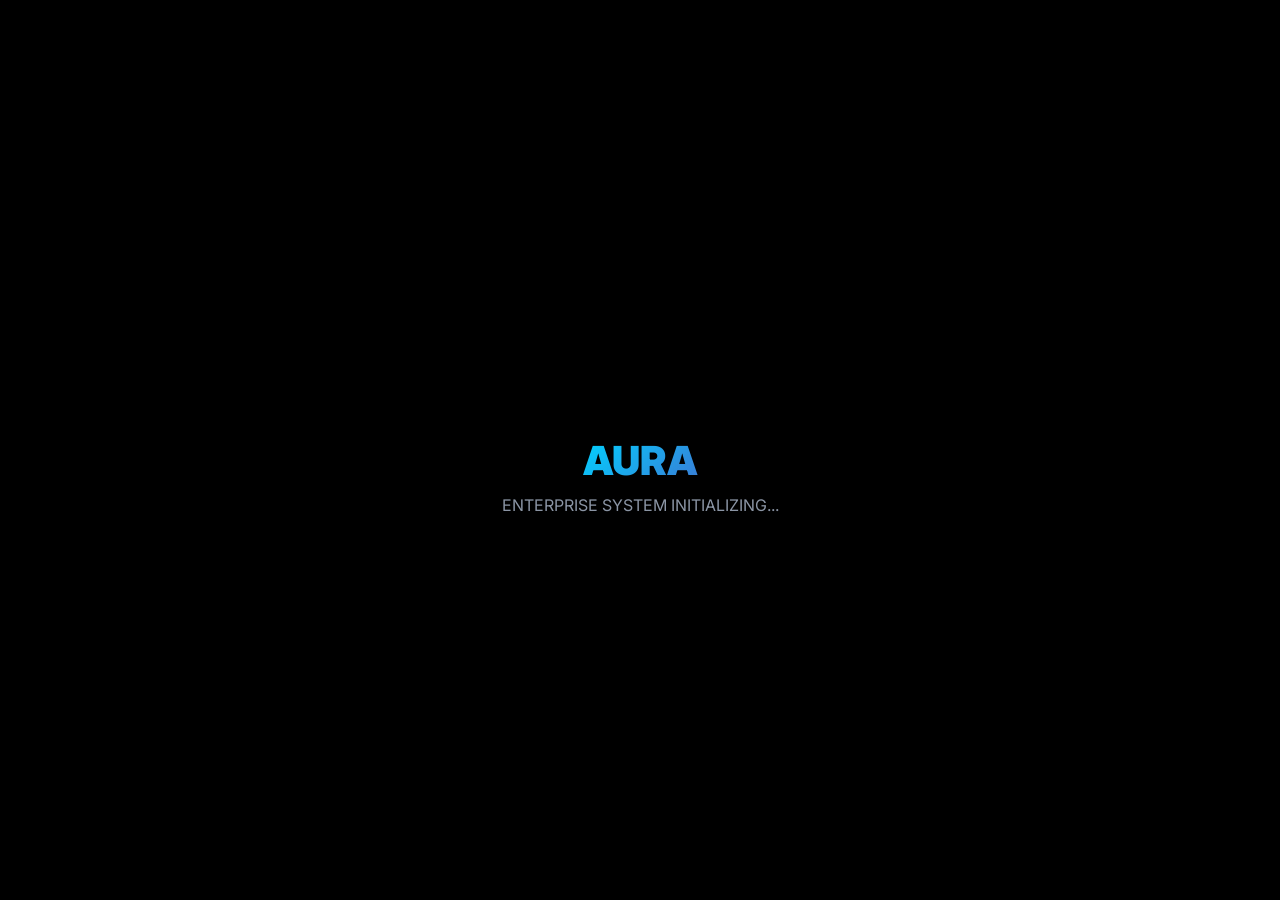
==== commit f15a61c3: "Update index.html" ====
--- a/index.html
+++ b/index.html
@@ -4,1878 +4,155 @@
     <meta charset="UTF-8">
     <meta name="viewport" content="width=device-width, initial-scale=1.0, maximum-scale=1.0, user-scalable=no, viewport-fit=cover">
     <meta name="theme-color" content="#0d0f12">
-    <meta name="apple-mobile-web-app-capable" content="yes">
-    <meta name="apple-mobile-web-app-status-bar-style" content="black-translucent">
     <title>Aura Enterprise | Ultimate 3.0</title>
-    
-    <link rel="preconnect" href="https://fonts.googleapis.com">
-    <link rel="preconnect" href="https://fonts.gstatic.com" crossorigin>
     <link href="https://fonts.googleapis.com/css2?family=Inter:wght@300;400;500;600;700;800;900&display=swap" rel="stylesheet">
     
     <style>
-        /* ==========================================================================
-           [1] СИСТЕМА ДИЗАЙН-ТОКЕНОВ И ПЕРЕМЕННЫХ
-           ========================================================================== */
         :root {
-            /* 1.1 Основные цвета (Тёмная тема по умолчанию) */
             --bg-main-start: #090a0f;
             --bg-main-end: #151828;
             --bg-main: linear-gradient(135deg, var(--bg-main-start) 0%, var(--bg-main-end) 100%);
-            
-            /* 1.2 Glassmorphism цвета */
-            --glass-bg-opacity: 0.6;
-            --glass-bg: rgba(20, 22, 35, var(--glass-bg-opacity));
+            --glass-bg: rgba(20, 22, 35, 0.6);
             --glass-border: rgba(255, 255, 255, 0.05);
-            --glass-shadow: 0 8px 32px 0 rgba(0, 0, 0, 0.5);
-            
-            /* 1.3 Поверхности и элементы */
-            --bg-sidebar: rgba(15, 17, 26, 0.85);
-            --bg-element: rgba(30, 34, 50, 0.85);
-            --bg-hover: rgba(255, 255, 255, 0.05);
-            --bg-active: rgba(255, 255, 255, 0.08);
-            
-            /* 1.4 Акцентные цвета */
             --accent: #00d2ff;
-            --accent-glow: rgba(0, 210, 255, 0.5);
             --accent-secondary: #3a7bd5;
             --accent-grad: linear-gradient(135deg, var(--accent), var(--accent-secondary));
-            
-            /* 1.5 Текст */
             --text-main: #ffffff;
             --text-muted: #8b95a5;
-            --text-inverse: #000000;
-            
-            /* 1.6 Статусные цвета */
-            --danger: #ff3366;
-            --danger-glow: rgba(255, 51, 102, 0.5);
-            --success: #00e676;
-            --success-glow: rgba(0, 230, 118, 0.5);
-            --warning: #ffb74d;
-            
-            /* 1.7 Премиум цвета (Золото / NFT) */
             --gold: #ffd700;
-            --gold-dark: #ff8c00;
-            --gold-glow: rgba(255, 215, 0, 0.5);
-            --premium-grad: linear-gradient(135deg, var(--gold), var(--gold-dark));
-            
-            /* 1.8 Типографика */
-            --font-main: 'Inter', -apple-system, BlinkMacSystemFont, 'Segoe UI', Roboto, Helvetica, Arial, sans-serif;
-            --font-size-xs: 0.7rem;
-            --font-size-sm: 0.85rem;
-            --font-size-md: 1rem;
-            --font-size-lg: 1.15rem;
-            --font-size-xl: 1.5rem;
-            --font-size-xxl: 2rem;
-            
-            /* 1.9 Отступы и размеры */
-            --spacing-xs: 4px;
-            --spacing-sm: 8px;
-            --spacing-md: 16px;
-            --spacing-lg: 24px;
-            --spacing-xl: 32px;
-            
-            --border-radius-sm: 8px;
-            --border-radius-md: 12px;
-            --border-radius-lg: 16px;
-            --border-radius-xl: 24px;
-            --border-radius-round: 50%;
-            
-            /* 1.10 Размеры Layout */
-            --sidebar-width: 380px;
-            --header-height: 75px;
-            --input-area-height: 85px;
-            --mobile-nav-height: 70px;
-            
-            /* 1.11 Анимации и переходы */
-            --transition-fast: 0.2s cubic-bezier(0.4, 0, 0.2, 1);
-            --transition-normal: 0.3s cubic-bezier(0.4, 0, 0.2, 1);
-            --transition-slow: 0.5s cubic-bezier(0.4, 0, 0.2, 1);
-            
-            /* 1.12 Z-Index слои */
-            --z-bg: 0;
-            --z-content: 10;
-            --z-header: 50;
-            --z-sidebar: 100;
-            --z-mobile-nav: 150;
-            --z-dropdown: 200;
-            --z-modal-bg: 1000;
+            --font-main: 'Inter', sans-serif;
             --z-modal: 1010;
-            --z-toast: 2000;
             --z-splash: 9999;
-            
-            /* 1.13 Динамические переменные (изменяются через JS) */
-            --chat-wp: none;
         }
 
-        /* ==========================================================================
-           [2] ТЕМЫ ОФОРМЛЕНИЯ
-           ========================================================================== */
+        *, *::before, *::after { box-sizing: border-box; margin: 0; padding: 0; }
         
-        /* 2.1 Светлая тема */
-        [data-theme="light"] {
-            --bg-main-start: #e0e5ec;
-            --bg-main-end: #f4f7f9;
-            --glass-bg: rgba(255, 255, 255, 0.8);
-            --glass-border: rgba(0, 0, 0, 0.05);
-            --glass-shadow: 0 8px 32px 0 rgba(0, 0, 0, 0.1);
-            --bg-sidebar: rgba(255, 255, 255, 0.9);
-            --bg-element: rgba(240, 244, 248, 0.9);
-            --bg-hover: rgba(0, 0, 0, 0.03);
-            --bg-active: rgba(0, 0, 0, 0.06);
-            --text-main: #1a1c23;
-            --text-muted: #64748b;
-        }
-
-        /* 2.2 AMOLED тема (Глубокий чёрный для OLED экранов) */
-        [data-theme="amoled"] {
-            --bg-main-start: #000000;
-            --bg-main-end: #000000;
-            --glass-bg: rgba(5, 5, 5, 0.8);
-            --glass-border: rgba(255, 255, 255, 0.03);
-            --bg-sidebar: #000000;
-            --bg-element: #0a0a0a;
-            --bg-hover: rgba(255, 255, 255, 0.02);
-        }
-
-        /* 2.3 Cyberpunk тема */
-        [data-theme="cyberpunk"] {
-            --bg-main-start: #fcee0a;
-            --bg-main-end: #ff003c;
-            --glass-bg: rgba(10, 10, 10, 0.9);
-            --glass-border: #00ff00;
-            --bg-sidebar: rgba(10, 10, 10, 0.95);
-            --bg-element: rgba(20, 20, 20, 0.9);
-            --accent: #00ff00;
-            --accent-glow: rgba(0, 255, 0, 0.8);
-            --accent-secondary: #00ffff;
-            --text-main: #fcee0a;
-            --text-muted: #ff003c;
-        }
-
-        /* ==========================================================================
-           [3] CSS RESET И БАЗОВЫЕ НАСТРОЙКИ
-           ========================================================================== */
-        *, *::before, *::after {
-            box-sizing: border-box;
-            margin: 0;
-            padding: 0;
-            -webkit-tap-highlight-color: transparent;
-        }
-
-        html {
-            font-size: 16px;
-            scroll-behavior: smooth;
-            -webkit-font-smoothing: antialiased;
-            -moz-osx-font-smoothing: grayscale;
-        }
-
         body {
             font-family: var(--font-main);
             background: var(--bg-main);
             color: var(--text-main);
             height: 100vh;
-            /* Поддержка динамического viewport для iOS */
-            height: 100dvh; 
-            width: 100vw;
             overflow: hidden;
-            transition: background var(--transition-slow), color var(--transition-slow);
-            line-height: 1.5;
+            display: flex;
         }
 
-        /* ==========================================================================
-           [4] КАСТОМНЫЙ СКРОЛЛБАР
-           ========================================================================== */
-        ::-webkit-scrollbar {
-            width: 6px;
-            height: 6px;
+        /* Оптимизированные стили скроллбара */
+        ::-webkit-scrollbar { width: 6px; }
+        ::-webkit-scrollbar-track { background: transparent; }
+        ::-webkit-scrollbar-thumb { background: rgba(150, 150, 150, 0.2); border-radius: 10px; }
+        ::-webkit-scrollbar-thumb:hover { background: var(--accent); }
+
+        /* Splash Screen */
+        .splash-screen {
+            position: fixed; inset: 0;
+            background: #000;
+            display: flex; flex-direction: column;
+            justify-content: center; align-items: center;
+            z-index: var(--z-splash);
+            transition: opacity 0.8s;
         }
-
-        ::-webkit-scrollbar-track {
-            background: transparent;
+        .splash-title {
+            margin-top: 50px; font-size: 2.5rem; font-weight: 900;
+            background: var(--accent-grad);
+            -webkit-background-clip: text; -webkit-text-fill-color: transparent;
         }
-
-        ::-webkit-scrollbar-thumb {
-            background: rgba(150, 150, 150, 0.2);
-            border-radius: 10px;
-            transition: background var(--transition-fast);
-        }
-
-        ::-webkit-scrollbar-thumb:hover {
-            background: var(--accent);
-        }
-
-        ::selection {
-            background: var(--accent);
-            color: var(--text-inverse);
-        }
-
-        /* ==========================================================================
-           [5] БИБЛИОТЕКА АНИМАЦИЙ (KEYFRAMES)
-           ========================================================================== */
         
-        /* Всплытие сообщений */
-        @keyframes slideUpMsg {
-            0% {
-                opacity: 0;
-                transform: translateY(30px) scale(0.95);
-            }
-            100% {
-                opacity: 1;
-                transform: translateY(0) scale(1);
-            }
-        }
-
-        /* Левитация для премиум NFT */
-        @keyframes floatPremium {
-            0% {
-                transform: translateY(0) scale(1.05);
-                filter: drop-shadow(0 10px 15px rgba(0,0,0,0.3));
-            }
-            50% {
-                transform: translateY(-15px) scale(1.08);
-                filter: drop-shadow(0 25px 25px rgba(0,0,0,0.5));
-            }
-            100% {
-                transform: translateY(0) scale(1.05);
-                filter: drop-shadow(0 10px 15px rgba(0,0,0,0.3));
-            }
-        }
-
-        /* Медленное вращение свечения */
-        @keyframes spinGlow {
-            0% {
-                transform: rotate(0deg);
-            }
-            100% {
-                transform: rotate(360deg);
-            }
-        }
-
-        /* Появление модальных окон */
-        @keyframes popIn {
-            0% {
-                transform: scale(0.8);
-                opacity: 0;
-            }
-            70% {
-                transform: scale(1.05);
-            }
-            100% {
-                transform: scale(1);
-                opacity: 1;
-            }
-        }
-
-        /* Тряска при ошибке (Shake) */
-        @keyframes shakeError {
-            0%, 100% { transform: translateX(0); }
-            10%, 30%, 50%, 70%, 90% { transform: translateX(-5px); }
-            20%, 40%, 60%, 80% { transform: translateX(5px); }
-        }
-
-        /* Пульсация статуса "В сети" */
-        @keyframes pulseOnline {
-            0% {
-                box-shadow: 0 0 0 0 rgba(0, 230, 118, 0.7);
-            }
-            70% {
-                box-shadow: 0 0 0 10px rgba(0, 230, 118, 0);
-            }
-            100% {
-                box-shadow: 0 0 0 0 rgba(0, 230, 118, 0);
-            }
-        }
-
-        /* Анимация отрисовки логотипа на Splash Screen */
-        @keyframes drawLogo {
-            0% {
-                opacity: 0;
-                transform: scale(0.3) rotate(-15deg);
-            }
-            60% {
-                transform: scale(1.1) rotate(5deg);
-            }
-            100% {
-                opacity: 1;
-                transform: scale(1) rotate(0deg);
-            }
-        }
-
-        /* Вылет кнопки отправки сообщения */
-        @keyframes sendFly {
-            0% {
-                transform: translateX(0) scale(1);
-                opacity: 1;
-            }
-            50% {
-                transform: translateX(50px) scale(1.2) rotate(15deg);
-                opacity: 0.5;
-            }
-            100% {
-                transform: translateX(100px) scale(0) rotate(30deg);
-                opacity: 0;
-            }
-        }
-
-        /* ==========================================================================
-           [6] SPLASH СТАРТОВЫЙ ЭКРАН (ЗАГРУЗКА)
-           ========================================================================== */
-        .splash-screen {
-            position: fixed;
-            top: 0;
-            left: 0;
-            width: 100vw;
-            height: 100vh;
-            height: 100dvh;
-            background: #000000;
-            display: flex;
-            flex-direction: column;
-            justify-content: center;
-            align-items: center;
-            z-index: var(--z-splash);
-            transition: opacity 0.8s cubic-bezier(0.4, 0, 0.2, 1), visibility 0.8s;
-            backdrop-filter: blur(20px);
-        }
-
-        .splash-logo-container {
-            width: 180px;
-            height: 180px;
-            background: url('KFC.jpg') no-repeat center center;
-            background-size: cover;
-            background-color: var(--glass-bg);
-            border-radius: 40px;
-            border: 3px solid var(--accent);
-            box-shadow: 0 0 40px var(--accent-glow);
-            animation: drawLogo 1.5s cubic-bezier(0.175, 0.885, 0.32, 1.275) forwards;
-            position: relative;
-            z-index: 2;
-        }
-
-        .splash-glow-ring {
-            position: absolute;
-            top: 50%;
-            left: 50%;
-            width: 220px;
-            height: 220px;
-            margin-top: -110px;
-            margin-left: -110px;
-            border-radius: 50%;
-            border: 2px dashed var(--accent);
-            animation: spinGlow 10s linear infinite;
-            z-index: 1;
-            opacity: 0.5;
-        }
-
-        .splash-title {
-            margin-top: 50px;
-            font-size: 2.5rem;
-            font-weight: 900;
-            letter-spacing: 6px;
-            text-transform: uppercase;
-            background: var(--accent-grad);
-            -webkit-background-clip: text;
-            -webkit-text-fill-color: transparent;
-            opacity: 0;
-            animation: slideUpMsg 1s ease 0.8s forwards;
-        }
-
-        .splash-subtitle {
-            margin-top: 10px;
-            color: var(--text-muted);
-            font-size: 1rem;
-            letter-spacing: 2px;
-            font-weight: 600;
-            opacity: 0;
-            animation: slideUpMsg 1s ease 1s forwards;
-        }
-
-        /* ProgressBar загрузки */
-        .splash-progress-container {
-            margin-top: 40px;
-            width: 250px;
-            height: 6px;
-            background: rgba(255, 255, 255, 0.1);
-            border-radius: 10px;
-            overflow: hidden;
-            opacity: 0;
-            animation: slideUpMsg 1s ease 1.2s forwards;
-        }
-
-        .splash-progress-bar {
-            height: 100%;
-            width: 0%;
-            background: var(--accent-grad);
-            border-radius: 10px;
-            transition: width 0.5s ease;
-            box-shadow: 0 0 10px var(--accent-glow);
-        }
-
-        /* ==========================================================================
-           [7] БАЗОВЫЕ UI КОМПОНЕНТЫ
-           ========================================================================== */
-           
-        /* 7.1 Кнопки (Универсальные) */
-        .btn {
-            display: inline-flex;
-            align-items: center;
-            justify-content: center;
-            gap: var(--spacing-sm);
-            padding: 16px 32px;
-            border-radius: var(--border-radius-lg);
-            font-weight: 800;
-            font-size: var(--font-size-md);
-            font-family: var(--font-main);
-            cursor: pointer;
-            border: none;
-            outline: none;
-            transition: all var(--transition-normal);
-            position: relative;
-            overflow: hidden;
-            text-transform: uppercase;
-            letter-spacing: 1px;
-            user-select: none;
-        }
-
-        .btn-primary {
-            background: var(--accent-grad);
-            color: #ffffff;
-            box-shadow: 0 4px 20px rgba(0, 0, 0, 0.3);
-        }
-
-        .btn-primary:hover {
-            transform: translateY(-3px);
-            box-shadow: 0 10px 30px var(--accent-glow);
-        }
-
-        .btn-primary:active {
-            transform: translateY(1px);
-        }
-
-        .btn-outline {
-            background: transparent;
-            border: 2px solid var(--glass-border);
-            color: var(--text-main);
-        }
-
-        .btn-outline:hover {
-            border-color: var(--accent);
-            background: rgba(0, 210, 255, 0.05);
-            color: var(--accent);
-            box-shadow: 0 5px 15px rgba(0, 210, 255, 0.1);
-        }
-
-        .btn-danger {
-            background: rgba(255, 51, 102, 0.1);
-            border: 1px solid rgba(255, 51, 102, 0.3);
-            color: var(--danger);
-        }
-
-        .btn-danger:hover {
-            background: var(--danger);
-            color: #ffffff;
-            box-shadow: 0 5px 25px var(--danger-glow);
-            transform: translateY(-2px);
-        }
-
-        /* 7.2 Иконочные кнопки (Icon Buttons) */
-        .icon-btn {
-            width: 52px;
-            height: 52px;
-            border-radius: var(--border-radius-round);
-            display: flex;
-            justify-content: center;
-            align-items: center;
-            background: var(--glass-bg);
-            border: 1px solid var(--glass-border);
-            color: var(--text-main);
-            cursor: pointer;
-            transition: all var(--transition-normal);
-            flex-shrink: 0;
-            font-size: 1.4rem;
-        }
-
-        .icon-btn:hover {
-            background: var(--accent);
-            color: #ffffff;
-            transform: scale(1.1) rotate(5deg);
-            box-shadow: 0 8px 20px var(--accent-glow);
-            border-color: transparent;
-        }
-
-        .icon-btn:active {
-            transform: scale(0.95);
-        }
-
-        /* 7.3 Поля ввода (Inputs) */
-        .input-group {
-            margin-bottom: var(--spacing-lg);
-            width: 100%;
-            position: relative;
-        }
-
-        .input-label {
-            display: block;
-            margin-bottom: var(--spacing-sm);
-            font-size: var(--font-size-sm);
-            color: var(--text-muted);
-            text-transform: uppercase;
-            font-weight: 800;
-            letter-spacing: 0.5px;
-        }
-
-        .custom-input {
-            width: 100%;
-            padding: 16px 20px;
-            border-radius: var(--border-radius-md);
-            background: rgba(0, 0, 0, 0.2);
-            border: 2px solid var(--glass-border);
-            color: var(--text-main);
-            outline: none;
-            font-size: var(--font-size-md);
-            font-family: var(--font-main);
-            transition: all var(--transition-normal);
-            font-weight: 500;
-        }
-
-        .custom-input::placeholder {
-            color: rgba(255, 255, 255, 0.3);
-        }
-
-        .custom-input:focus {
-            border-color: var(--accent);
-            background: rgba(0, 0, 0, 0.4);
-            box-shadow: 0 0 20px rgba(0, 210, 255, 0.15);
-            transform: translateY(-2px);
-        }
-
-        .custom-select {
-            appearance: none;
-            cursor: pointer;
-            background-image: url("data:image/svg+xml;charset=UTF-8,%3csvg xmlns='http://www.w3.org/2000/svg' viewBox='0 0 24 24' fill='none' stroke='%23a0aabf' stroke-width='2' stroke-linecap='round' stroke-linejoin='round'%3e%3cpolyline points='6 9 12 15 18 9'%3e%3c/polyline%3e%3c/svg%3e");
-            background-repeat: no-repeat;
-            background-position: right 15px center;
-            background-size: 16px;
-        }
-
-        /* 7.4 Аватары */
-        .avatar {
-            width: 56px;
-            height: 56px;
-            border-radius: var(--border-radius-round);
-            background-color: var(--bg-element);
-            display: flex;
-            justify-content: center;
-            align-items: center;
-            font-weight: 900;
-            font-size: var(--font-size-lg);
-            color: #ffffff;
-            background-size: cover;
-            background-position: center;
-            flex-shrink: 0;
-            border: 2px solid transparent;
-            transition: all var(--transition-normal);
-            position: relative;
-            box-shadow: 0 4px 10px rgba(0,0,0,0.2);
-        }
+        /* Layout каркас */
+        .app-container { display: flex; width: 100%; height: 100%; }
+        .sidebar { width: 380px; background: var(--glass-bg); border-right: 1px solid var(--glass-border); display: flex; flex-direction: column; }
+        .chat-area { flex: 1; display: flex; flex-direction: column; position: relative; }
+        
+        /* Кнопки */
+        .btn { padding: 12px 24px; border-radius: 12px; border: none; cursor: pointer; font-weight: bold; transition: 0.3s; }
+        .btn-primary { background: var(--accent-grad); color: #fff; }
+        .btn-primary:hover { transform: translateY(-2px); box-shadow: 0 5px 15px rgba(0, 210, 255, 0.4); }
     </style>
 </head>
 <body>
-    <div class="splash-screen" id="splash">
-        <div class="splash-glow-ring"></div>
-        <div class="splash-logo-container"></div>
+
+    <div id="splash" class="splash-screen">
         <h1 class="splash-title">AURA</h1>
-        <p class="splash-subtitle">ENTERPRISE SYSTEM INITIALIZING...</p>
-        <div class="splash-progress-container">
-            <div class="splash-progress-bar" id="splashProgress"></div>
-        </div>
+        <p style="color: var(--text-muted); margin-top: 10px;">ENTERPRISE SYSTEM INITIALIZING...</p>
     </div>
 
-    <div id="adminToast" style="position: fixed; top: -100px; left: 50%; transform: translateX(-50%); background: rgba(255, 0, 0, 0.95); color: #fff; padding: 16px 32px; border-radius: 20px; font-weight: 900; z-index: var(--z-toast); border: 2px solid #ff0000; box-shadow: 0 10px 40px rgba(255, 0, 0, 0.6); transition: all 0.5s cubic-bezier(0.175, 0.885, 0.32, 1.275); letter-spacing: 2px; text-transform: uppercase; display: flex; align-items: center; gap: 15px;">
-        <svg width="28" height="28" viewBox="0 0 24 24" fill="none" stroke="currentColor" stroke-width="2.5" stroke-linecap="round" stroke-linejoin="round"><path d="M10.29 3.86L1.82 18a2 2 0 0 0 1.71 3h16.94a2 2 0 0 0 1.71-3L13.71 3.86a2 2 0 0 0-3.42 0z"></path><line x1="12" y1="9" x2="12" y2="13"></line><line x1="12" y1="17" x2="12.01" y2="17"></line></svg>
-        <span>DEVELOPER MODE ACTIVATED</span>
-    </div>
+    <div class="app-container" id="app" style="display: none;">
+        <aside class="sidebar">
+            <div style="padding: 20px; border-bottom: 1px solid var(--glass-border);">
+                <h2>Aura</h2>
+            </div>
+            <div id="chatList" style="flex: 1; overflow-y: auto;"></div>
+        </aside>
 
-    <div class="app-layout">
-        
-        <aside class="sidebar" id="sidebar">
-            <div class="sidebar-header">
-                <div style="display: flex; gap: 12px; align-items: center;">
-                    <button class="icon-btn" onclick="openModal('settingsModal')" title="Настройки профиля">
-                        <svg width="24" height="24" viewBox="0 0 24 24" fill="none" stroke="currentColor" stroke-width="2" stroke-linecap="round" stroke-linejoin="round"><line x1="3" y1="12" x2="21" y2="12"></line><line x1="3" y1="6" x2="21" y2="6"></line><line x1="3" y1="18" x2="21" y2="18"></line></svg>
-                    </button>
-                    
-                    <div class="input-group" style="margin-bottom: 0;">
-                        <div style="position: relative; display: flex; align-items: center; background: rgba(0,0,0,0.2); border: 1px solid var(--glass-border); border-radius: var(--border-radius-lg); transition: all var(--transition-normal);" id="searchContainer">
-                            <svg width="20" height="20" style="position: absolute; left: 15px; color: var(--text-muted);" viewBox="0 0 24 24" fill="none" stroke="currentColor" stroke-width="2" stroke-linecap="round" stroke-linejoin="round"><circle cx="11" cy="11" r="8"></circle><line x1="21" y1="21" x2="16.65" y2="16.65"></line></svg>
-                            <input type="text" id="globalSearch" placeholder="Поиск или ввод команды..." style="width: 100%; padding: 14px 15px 14px 45px; background: transparent; border: none; color: var(--text-main); outline: none; font-weight: 600; font-family: var(--font-main);" oninput="handleGlobalSearch(event)" onfocus="document.getElementById('searchContainer').style.borderColor='var(--accent)'" onblur="document.getElementById('searchContainer').style.borderColor='var(--glass-border)'">
-                        </div>
-                    </div>
-                </div>
-                
-                <div style="display: flex; gap: 15px; overflow-x: auto; padding-bottom: 5px; scrollbar-width: none; margin-top: 10px;">
-                    <div style="display: flex; flex-direction: column; align-items: center; cursor: pointer; transition: transform 0.2s;" onclick="document.getElementById('storyInput').click()" onmouseover="this.style.transform='scale(1.05)'" onmouseout="this.style.transform='scale(1)'">
-                        <div class="avatar" style="width: 60px; height: 60px; border: 2px dashed var(--accent); background: transparent; color: var(--accent);">+</div>
-                        <span style="font-size: 0.75rem; margin-top: 5px; font-weight: 600; color: var(--text-muted);">Моя история</span>
-                    </div>
-                    <div id="storiesContainer" style="display: flex; gap: 15px;"></div>
+        <main class="chat-area">
+            <div id="noChatOverlay" style="position: absolute; inset: 0; display: flex; align-items: center; justify-content: center; background: rgba(0,0,0,0.5);">
+                <div style="text-align: center;">
+                    <h2>Выберите чат</h2>
+                    <p style="color: var(--text-muted);">или создайте новый для начала общения</p>
                 </div>
             </div>
-
-            <div class="chat-list" id="chatList">
+            
+            <header id="chatHeader" style="display: none; padding: 20px; border-bottom: 1px solid var(--glass-border);"></header>
+            <div id="chatMessages" style="flex: 1; overflow-y: auto; padding: 20px;"></div>
+            <div id="inputArea" style="display: none; padding: 20px; border-top: 1px solid var(--glass-border);">
                 </div>
-            
-            <button class="btn btn-primary" style="position: absolute; bottom: 30px; right: 30px; width: 64px; height: 64px; border-radius: 50%; padding: 0; display: flex; justify-content: center; align-items: center; z-index: 10;" onclick="openModal('addModal')" title="Создать чат">
-                <svg width="28" height="28" viewBox="0 0 24 24" fill="none" stroke="currentColor" stroke-width="2.5" stroke-linecap="round" stroke-linejoin="round"><line x1="12" y1="5" x2="12" y2="19"></line><line x1="5" y1="12" x2="19" y2="12"></line></svg>
-            </button>
-        </aside>
-
-        <main class="main-area" id="mainArea">
-            
-            <div class="no-chat-overlay" id="noChatOverlay">
-                <div style="font-size: 6rem; margin-bottom: 30px; filter: drop-shadow(0 0 30px var(--accent-glow)); animation: floatPremium 4s ease-in-out infinite;">💠</div>
-                <h2 style="font-weight: 900; font-size: 2.5rem; letter-spacing: 2px; text-transform: uppercase; background: var(--accent-grad); -webkit-background-clip: text; -webkit-text-fill-color: transparent;">Aura Enterprise</h2>
-                <p style="color: var(--text-muted); margin-top: 15px; font-size: 1.1rem; max-width: 400px; text-align: center; line-height: 1.6;">Выберите чат из списка слева или создайте новый, чтобы начать защищенное общение.</p>
-                <button class="btn btn-outline" style="margin-top: 30px; border-radius: 30px; padding: 12px 30px;" onclick="openModal('addModal')">Начать общение</button>
-            </div>
-
-            <header class="chat-header">
-                <div class="chat-header-info" onclick="openModal('profileViewModal')">
-                    <button class="mobile-back" onclick="closeMobileChat(event)" title="Назад">
-                        <svg width="28" height="28" viewBox="0 0 24 24" fill="none" stroke="currentColor" stroke-width="2.5" stroke-linecap="round" stroke-linejoin="round"><line x1="19" y1="12" x2="5" y2="12"></line><polyline points="12 19 5 12 12 5"></polyline></svg>
-                    </button>
-                    <div class="avatar" id="headAvatar" style="border: 2px solid var(--accent);">A</div>
-                    <div style="display: flex; flex-direction: column; justify-content: center;">
-                        <div style="font-weight: 900; font-size: 1.25rem; color: var(--text-main); line-height: 1.2;" id="headName">Name</div>
-                        <div style="font-size: 0.85rem; color: var(--text-muted); font-weight: 600; display: flex; align-items: center; gap: 8px; margin-top: 4px;">
-                            <span id="headType" style="background: rgba(0, 210, 255, 0.1); color: var(--accent); padding: 2px 8px; border-radius: 8px; border: 1px solid rgba(0, 210, 255, 0.2); display: none; font-size: 0.7rem; text-transform: uppercase; letter-spacing: 1px;">Группа</span>
-                            <span style="display: flex; align-items: center; gap: 6px;">
-                                <span style="width: 8px; height: 8px; background: var(--success); border-radius: 50%; display: inline-block; box-shadow: 0 0 8px var(--success-glow); animation: pulseOnline 2s infinite;"></span>
-                                <span id="headStatus">в сети</span>
-                            </span>
-                        </div>
-                    </div>
-                </div>
-                
-                <div style="display: flex; align-items: center; gap: 10px;">
-                    <div style="background: rgba(0,0,0,0.4); border: 1px solid var(--gold); color: var(--gold); padding: 10px 20px; border-radius: 20px; font-weight: 900; cursor: pointer; margin-right: 15px; transition: all var(--transition-normal); display: flex; align-items: center; gap: 8px; box-shadow: 0 4px 15px rgba(0,0,0,0.2);" onclick="openModal('topupModal')" onmouseover="this.style.background='rgba(255,215,0,0.1)'; this.style.boxShadow='0 5px 20px var(--gold-glow)';" onmouseout="this.style.background='rgba(0,0,0,0.4)'; this.style.boxShadow='0 4px 15px rgba(0,0,0,0.2)';" title="Пополнить баланс">
-                        <svg width="18" height="18" viewBox="0 0 24 24" fill="none" stroke="currentColor" stroke-width="2.5" stroke-linecap="round" stroke-linejoin="round"><path d="M12 2v20M17 5H9.5a3.5 3.5 0 0 0 0 7h5a3.5 3.5 0 0 1 0 7H6"></path></svg>
-                        <span id="headBalance">0</span>
-                    </div>
-                    
-                    <button class="icon-btn" style="width: 46px; height: 46px; background: transparent; border-color: transparent;" onclick="startCall()" title="Зашифрованный звонок">
-                        <svg width="22" height="22" viewBox="0 0 24 24" fill="none" stroke="currentColor" stroke-width="2" stroke-linecap="round" stroke-linejoin="round"><path d="M22 16.92v3a2 2 0 0 1-2.18 2 19.79 19.79 0 0 1-8.63-3.07 19.5 19.5 0 0 1-6-6 19.79 19.79 0 0 1-3.07-8.67A2 2 0 0 1 4.11 2h3a2 2 0 0 1 2 1.72 12.84 12.84 0 0 0 .7 2.81 2 2 0 0 1-.45 2.11L8.09 9.91a16 16 0 0 0 6 6l1.27-1.27a2 2 0 0 1 2.11-.45 12.84 12.84 0 0 0 2.81.7A2 2 0 0 1 22 16.92z"></path></svg>
-                    </button>
-                    <button class="icon-btn" style="width: 46px; height: 46px; background: transparent; border-color: transparent; color: var(--gold);" onclick="openModal('giftModal')" title="NFT Маркетплейс">
-                        <svg width="24" height="24" viewBox="0 0 24 24" fill="none" stroke="currentColor" stroke-width="2.5" stroke-linecap="round" stroke-linejoin="round"><polyline points="20 12 20 22 4 22 4 12"></polyline><rect x="2" y="7" width="20" height="5"></rect><line x1="12" y1="22" x2="12" y2="7"></line><path d="M12 7H7.5a2.5 2.5 0 0 1 0-5C11 2 12 7 12 7z"></path><path d="M12 7h4.5a2.5 2.5 0 0 0 0-5C13 2 12 7 12 7z"></path></svg>
-                    </button>
-                    <button class="icon-btn" style="width: 46px; height: 46px; background: transparent; border-color: transparent;" onclick="toggleMenu('chatMenu', event)" title="Опции чата">
-                        <svg width="24" height="24" viewBox="0 0 24 24" fill="none" stroke="currentColor" stroke-width="2.5" stroke-linecap="round" stroke-linejoin="round"><circle cx="12" cy="12" r="1"></circle><circle cx="12" cy="5" r="1"></circle><circle cx="12" cy="19" r="1"></circle></svg>
-                    </button>
-                    
-                    <div id="chatMenu" class="context-menu" style="right: 25px; top: 70px; width: 250px;">
-                        <div class="ctx-item" onclick="openModal('pollModal')">
-                            <span style="font-size: 1.2rem;">📊</span> Создать опрос
-                        </div>
-                        <div class="ctx-item" onclick="openModal('eventModal')">
-                            <span style="font-size: 1.2rem;">📅</span> Запланировать ивент
-                        </div>
-                        <div class="ctx-item" onclick="sendLocation()">
-                            <span style="font-size: 1.2rem;">📍</span> Отправить геопозицию
-                        </div>
-                        <div style="height: 1px; background: rgba(255,255,255,0.1); margin: 6px 0;"></div>
-                        <div class="ctx-item danger" onclick="deleteChat()">
-                            <span style="font-size: 1.2rem;">🗑️</span> Очистить историю
-                        </div>
-                    </div>
-                </div>
-            </header>
-
-            <div class="chat-history" id="chat">
-                </div>
-
-            <div class="chat-input-area">
-                <input type="file" id="fileInput" style="display: none;" onchange="handleFile(event)" accept="image/*, audio/*, video/*, .pdf, .doc, .zip">
-                <input type="file" id="storyInput" style="display: none;" accept="image/*, video/*" onchange="uploadStory(event)">
-                
-                <button class="icon-btn" style="background: transparent; border-color: transparent; font-size: 1.5rem; color: var(--text-muted);" onclick="document.getElementById('fileInput').click()" title="Прикрепить файл">
-                    <svg width="24" height="24" viewBox="0 0 24 24" fill="none" stroke="currentColor" stroke-width="2" stroke-linecap="round" stroke-linejoin="round"><path d="M21.44 11.05l-9.19 9.19a6 6 0 0 1-8.49-8.49l9.19-9.19a4 4 0 0 1 5.66 5.66l-9.2 9.19a2 2 0 0 1-2.83-2.83l8.49-8.48"></path></svg>
-                </button>
-                
-                <div style="flex: 1; display: flex; align-items: center; background: rgba(0,0,0,0.3); border: 1px solid var(--glass-border); border-radius: 24px; padding: 5px 15px; transition: all 0.3s;" id="inputWrapperMain">
-                    <textarea id="msgInput" placeholder="Введите сообщение..." style="flex: 1; background: transparent; border: none; color: var(--text-main); outline: none; padding: 14px 0; max-height: 150px; min-height: 50px; resize: none; font-family: var(--font-main); font-size: 1rem; line-height: 1.5;" onkeydown="handleEnter(event)" onfocus="document.getElementById('inputWrapperMain').style.borderColor='var(--accent)'" onblur="document.getElementById('inputWrapperMain').style.borderColor='var(--glass-border)'"></textarea>
-                    
-                    <button class="icon-btn" style="width: 40px; height: 40px; background: transparent; border: none; color: var(--text-muted);" onclick="openModal('stickerModal')" title="Стикеры и Эмодзи">
-                        <svg width="24" height="24" viewBox="0 0 24 24" fill="none" stroke="currentColor" stroke-width="2" stroke-linecap="round" stroke-linejoin="round"><circle cx="12" cy="12" r="10"></circle><path d="M8 14s1.5 2 4 2 4-2 4-2"></path><line x1="9" y1="9" x2="9.01" y2="9"></line><line x1="15" y1="9" x2="15.01" y2="9"></line></svg>
-                    </button>
-                </div>
-                
-                <button class="btn btn-primary" id="sendBtn" style="border-radius: 50%; width: 60px; height: 60px; padding: 0; display: flex; justify-content: center; align-items: center;" onclick="sendMsg()" title="Отправить">
-                    <svg width="24" height="24" style="margin-left: -2px; margin-top: 2px;" viewBox="0 0 24 24" fill="none" stroke="currentColor" stroke-width="2.5" stroke-linecap="round" stroke-linejoin="round"><line x1="22" y1="2" x2="11" y2="13"></line><polygon points="22 2 15 22 11 13 2 9 22 2"></polygon></svg>
-                </button>
-            </div>
-            
-            <div id="callScreen" style="position: absolute; inset: 0; background: rgba(5,5,10,0.98); z-index: 1000; display: none; flex-direction: column; align-items: center; justify-content: center; backdrop-filter: blur(30px);">
-                <div style="position: absolute; top: 0; left: 0; width: 100%; height: 100%; background: radial-gradient(circle at center, rgba(0, 210, 255, 0.1) 0%, transparent 70%); pointer-events: none;"></div>
-                
-                <h3 style="color: var(--text-muted); font-size: 1rem; letter-spacing: 4px; margin-bottom: 30px; font-weight: 800; animation: pulseOnline 2s infinite;">SECURE CONNECTION</h3>
-                
-                <div class="avatar" id="callAvatar" style="width: 150px; height: 150px; font-size: 4rem; margin-bottom: 25px; border: 4px solid var(--accent); box-shadow: 0 0 50px var(--accent-glow); animation: popIn 0.5s, floatPremium 4s infinite;">A</div>
-                
-                <h2 id="callName" style="color: #fff; font-size: 2.5rem; margin-bottom: 10px; font-weight: 900; letter-spacing: 1px;">Name</h2>
-                <p id="callStatusText" style="color: var(--accent); font-weight: 600; margin-bottom: 60px; font-size: 1.1rem;">Установка сквозного шифрования...</p>
-                
-                <div style="display: flex; gap: 30px; z-index: 10;">
-                    <button class="icon-btn" style="width: 80px; height: 80px; background: rgba(255,255,255,0.1); border: 1px solid rgba(255,255,255,0.2); font-size: 1.8rem;" title="Микрофон">
-                        <svg width="32" height="32" viewBox="0 0 24 24" fill="none" stroke="currentColor" stroke-width="2" stroke-linecap="round" stroke-linejoin="round"><path d="M12 1a3 3 0 0 0-3 3v8a3 3 0 0 0 6 0V4a3 3 0 0 0-3-3z"></path><path d="M19 10v2a7 7 0 0 1-14 0v-2"></path><line x1="12" y1="19" x2="12" y2="23"></line><line x1="8" y1="23" x2="16" y2="23"></line></svg>
-                    </button>
-                    <button class="icon-btn" style="width: 80px; height: 80px; background: rgba(255,255,255,0.1); border: 1px solid rgba(255,255,255,0.2); font-size: 1.8rem;" title="Камера">
-                        <svg width="32" height="32" viewBox="0 0 24 24" fill="none" stroke="currentColor" stroke-width="2" stroke-linecap="round" stroke-linejoin="round"><polygon points="23 7 16 12 23 17 23 7"></polygon><rect x="1" y="5" width="15" height="14" rx="2" ry="2"></rect></svg>
-                    </button>
-                    <button class="icon-btn" style="width: 80px; height: 80px; background: var(--danger); border-color: transparent; color: #fff; box-shadow: 0 10px 30px var(--danger-glow);" onclick="endCall()" title="Завершить">
-                        <svg width="36" height="36" viewBox="0 0 24 24" fill="none" stroke="currentColor" stroke-width="2.5" stroke-linecap="round" stroke-linejoin="round"><path d="M10.68 13.31a16 16 0 0 0 3.41 2.6l1.27-1.27a2 2 0 0 1 2.11-.45 12.84 12.84 0 0 0 2.81.7 2 2 0 0 1 1.72 2v3a2 2 0 0 1-2.18 2 19.79 19.79 0 0 1-8.63-3.07 19.42 19.42 0 0 1-3.33-2.67m-2.67-3.34a19.79 19.79 0 0 1-3.07-8.63A2 2 0 0 1 4.11 2h3a2 2 0 0 1 2 1.72 12.84 12.84 0 0 0 .7 2.81 2 2 0 0 1-.45 2.11L8.09 9.91"></path><line x1="23" y1="1" x2="1" y2="23"></line></svg>
-                    </button>
-                </div>
-            </div>
         </main>
     </div>
 
-    <nav class="mobile-nav">
-        <div class="nav-item active" onclick="closeMobileChat(event)">
-            <svg width="24" height="24" viewBox="0 0 24 24" fill="none" stroke="currentColor" stroke-width="2" stroke-linecap="round" stroke-linejoin="round"><path d="M21 15a2 2 0 0 1-2 2H7l-4 4V5a2 2 0 0 1 2-2h14a2 2 0 0 1 2 2z"></path></svg>
-            <span class="label" style="font-size: 0.7rem; font-weight: 800; margin-top: 4px;">Чаты</span>
-        </div>
-        <div class="nav-item" onclick="openModal('giftModal')">
-            <svg width="24" height="24" viewBox="0 0 24 24" fill="none" stroke="currentColor" stroke-width="2" stroke-linecap="round" stroke-linejoin="round"><polyline points="20 12 20 22 4 22 4 12"></polyline><rect x="2" y="7" width="20" height="5"></rect><line x1="12" y1="22" x2="12" y2="7"></line><path d="M12 7H7.5a2.5 2.5 0 0 1 0-5C11 2 12 7 12 7z"></path><path d="M12 7h4.5a2.5 2.5 0 0 0 0-5C13 2 12 7 12 7z"></path></svg>
-            <span class="label" style="font-size: 0.7rem; font-weight: 800; margin-top: 4px;">NFT Маркет</span>
-        </div>
-        <div class="nav-item" onclick="openModal('topupModal')">
-            <svg width="24" height="24" viewBox="0 0 24 24" fill="none" stroke="currentColor" stroke-width="2" stroke-linecap="round" stroke-linejoin="round"><line x1="12" y1="1" x2="12" y2="23"></line><path d="M17 5H9.5a3.5 3.5 0 0 0 0 7h5a3.5 3.5 0 0 1 0 7H6"></path></svg>
-            <span class="label" style="font-size: 0.7rem; font-weight: 800; margin-top: 4px;">Aura Bank</span>
-        </div>
-        <div class="nav-item" onclick="openModal('settingsModal')">
-            <svg width="24" height="24" viewBox="0 0 24 24" fill="none" stroke="currentColor" stroke-width="2" stroke-linecap="round" stroke-linejoin="round"><path d="M20 21v-2a4 4 0 0 0-4-4H8a4 4 0 0 0-4 4v2"></path><circle cx="12" cy="7" r="4"></circle></svg>
-            <span class="label" style="font-size: 0.7rem; font-weight: 800; margin-top: 4px;">Профиль</span>
-        </div>
-    </nav>
+    <script>
+        // Изолируем стейт приложения, чтобы переменные не перемешивались
+        const AppState = {
+            currentUser: null,
+            activeChatId: null,
+            activeChatType: null
+        };
 
-    <div id="msgMenu" class="context-menu" style="width: 220px;">
-        <div class="ctx-item" onclick="copyMsg()">
-            <svg width="18" height="18" viewBox="0 0 24 24" fill="none" stroke="currentColor" stroke-width="2" stroke-linecap="round" stroke-linejoin="round"><rect x="9" y="9" width="13" height="13" rx="2" ry="2"></rect><path d="M5 15H4a2 2 0 0 1-2-2V4a2 2 0 0 1 2-2h9a2 2 0 0 1 2 2v1"></path></svg>
-            Скопировать текст
-        </div>
-        <div class="ctx-item" onclick="replyMsg()">
-            <svg width="18" height="18" viewBox="0 0 24 24" fill="none" stroke="currentColor" stroke-width="2" stroke-linecap="round" stroke-linejoin="round"><polyline points="9 17 4 12 9 7"></polyline><path d="M20 18v-2a4 4 0 0 0-4-4H4"></path></svg>
-            Ответить
-        </div>
-        <div style="height: 1px; background: rgba(255,255,255,0.1); margin: 6px 0;"></div>
-        <div class="ctx-item danger" onclick="deleteMsg()">
-            <svg width="18" height="18" viewBox="0 0 24 24" fill="none" stroke="currentColor" stroke-width="2" stroke-linecap="round" stroke-linejoin="round"><polyline points="3 6 5 6 21 6"></polyline><path d="M19 6v14a2 2 0 0 1-2 2H7a2 2 0 0 1-2-2V6m3 0V4a2 2 0 0 1 2-2h4a2 2 0 0 1 2 2v2"></path><line x1="10" y1="11" x2="10" y2="17"></line><line x1="14" y1="11" x2="14" y2="17"></line></svg>
-            Удалить у себя
-        </div>
-        <div class="ctx-item danger" onclick="deleteMsg(true)">
-            <svg width="18" height="18" viewBox="0 0 24 24" fill="none" stroke="currentColor" stroke-width="2" stroke-linecap="round" stroke-linejoin="round"><path d="M21 4H8l-7 8 7 8h13a2 2 0 0 0 2-2V6a2 2 0 0 0-2-2z"></path><line x1="18" y1="9" x2="12" y2="15"></line><line x1="12" y1="9" x2="18" y2="15"></line></svg>
-            Удалить для всех
-        </div>
-    </div>
-    <script>
-        /**
-         * AURA ENTERPRISE - ГЛОБАЛЬНЫЕ КОНСТАНТЫ И КОНФИГИ
-         */
-        const AURA_VERSION = "3.0.0-ultimate";
-        const SECRET_ADMIN_CODE = "193%**!74нн237)_+134п4вв1ФЙ!."; // Твой уникальный GOD MODE код
-        
-        let CURRENT_USER = null;
-        let ACTIVE_CHAT_ID = null;
-        let ACTIVE_CHAT_TYPE = 'user';
-        let CONTEXT_MSG_ID = null;
-        let REPLY_DATA = null;
-        let MEDIA_STREAM = null; // Для звонков
-
-        /**
-         * ==========================================================================
-         * 1. DATABASE & STORAGE ENGINE (Продвинутая база данных)
-         * ==========================================================================
-         * Безопасная работа с LocalStorage. Предотвращает краши при битых данных.
-         */
+        // БЕЗОПАСНАЯ БАЗА ДАННЫХ
+        // Исправлен баг: добавлена защита от переполнения квоты картинок (try/catch)
         const DB = {
-            // Чтение с защитой от ошибок
             get: (key, defaultValue = null) => {
                 try {
                     const item = localStorage.getItem(key);
-                    if (item === null) return defaultValue;
-                    return JSON.parse(item);
+                    return item ? JSON.parse(item) : defaultValue;
                 } catch (e) {
-                    console.error(`[DB Error] Ошибка чтения ключа ${key}:`, e);
+                    console.error('Ошибка чтения БД:', e);
                     return defaultValue;
                 }
             },
-            
-            // Запись с конвертацией
             set: (key, value) => {
                 try {
                     localStorage.setItem(key, JSON.stringify(value));
-                    return true;
                 } catch (e) {
-                    console.error(`[DB Error] Ошибка записи ключа ${key}: Переполнение квоты?`, e);
-                    return false;
-                }
-            },
-            
-            // Удаление ключа
-            remove: (key) => {
-                localStorage.removeItem(key);
-            },
-            
-            // Полная очистка данных пользователя
-            wipeUser: (userId) => {
-                const keys = Object.keys(localStorage);
-                keys.forEach(k => {
-                    if (k.includes(`_${userId}`) || k.includes(`${userId}_`)) {
-                        localStorage.removeItem(k);
+                    if (e.name === 'QuotaExceededError') {
+                        alert("⚠️ Память устройства переполнена. Очистите историю чатов, чтобы отправлять новые медиафайлы.");
                     }
-                });
-            }
-        };
-
-        /**
-         * ==========================================================================
-         * 2. STATE & ASSETS (Магазин, Скины, Данные)
-         * ==========================================================================
-         */
-        const ASSETS = {
-            // Премиум NFT Подарки (Магазин)
-            gifts: [
-                { id: 'g_star', name: 'Aura Star', price: 50, icon: '⭐', desc: 'Базовый статус', isPremium: false },
-                { id: 'g_gem', name: 'Rare Gem', price: 150, icon: '💎', desc: 'Для ценителей', isPremium: false },
-                { id: 'g_crown', name: 'King Crown', price: 500, icon: '👑', desc: 'Знак власти', isPremium: false },
-                { id: 'g_dragon', name: 'Plasma Dragon', price: 5000, icon: '🐉', desc: 'Анимированный', isPremium: true },
-                { id: 'g_bear', name: 'Neon Bear', price: 150000, icon: '🧸', desc: 'Легендарный', isPremium: true },
-                { id: 'g_matrix', name: 'Soul Matrix', price: 750000, icon: '🧿', desc: 'Изменяет интерфейс', isPremium: true },
-                { id: 'g_founder', name: 'Founder Token', price: 2500000, icon: '🏆', desc: 'Уникальный артефакт', isPremium: true }
-            ],
-            
-            // Дефолтные настройки
-            defaultSettings: {
-                theme: 'dark',
-                color: '#00d2ff',
-                notifications: true,
-                stealthMode: false
-            }
-        };
-
-        // Глобальный кеш настроек
-        let APP_SETTINGS = DB.get('aura_settings', ASSETS.defaultSettings);
-
-        /**
-         * ==========================================================================
-         * 3. UI CONTROLLER (Управление интерфейсом)
-         * ==========================================================================
-         */
-        const UI = {
-            // Модальные окна
-            openModal: (id) => {
-                const modal = document.getElementById(id);
-                if (modal) {
-                    modal.style.display = 'flex';
-                    // Небольшая задержка для CSS анимации
-                    setTimeout(() => modal.classList.add('active'), 10);
-                }
-            },
-            
-            closeModal: (id) => {
-                const modal = document.getElementById(id);
-                if (modal) {
-                    modal.classList.remove('active');
-                    setTimeout(() => modal.style.display = 'none', 400); // Ждем конец анимации
-                }
-            },
-            
-            closeAllModals: () => {
-                document.querySelectorAll('.modal-overlay.active').forEach(m => UI.closeModal(m.id));
-            },
-
-            // Контекстные выпадающие меню
-            toggleMenu: (id, event) => {
-                if (event) event.stopPropagation();
-                const menu = document.getElementById(id);
-                if (!menu) return;
-                
-                if (menu.classList.contains('active')) {
-                    menu.classList.remove('active');
-                    setTimeout(() => menu.style.display = 'none', 200);
-                } else {
-                    // Закрываем все остальные меню
-                    document.querySelectorAll('.context-menu.active').forEach(m => {
-                        if (m.id !== id) {
-                            m.classList.remove('active');
-                            setTimeout(() => m.style.display = 'none', 200);
-                        }
-                    });
-                    menu.style.display = 'flex';
-                    setTimeout(() => menu.classList.add('active'), 10);
-                }
-            },
-
-            // Уведомления (Toasts)
-            showToast: (elementId, duration = 3000) => {
-                const toast = document.getElementById(elementId);
-                if (toast) {
-                    toast.classList.add('show');
-                    setTimeout(() => toast.classList.remove('show'), duration);
-                }
-            },
-
-            // Применение тем и цветов
-            applySettings: () => {
-                document.body.setAttribute('data-theme', APP_SETTINGS.theme);
-                document.documentElement.style.setProperty('--accent', APP_SETTINGS.color);
-                
-                // Вычисляем градиенты на основе основного цвета
-                document.documentElement.style.setProperty('--accent-grad', `linear-gradient(135deg, ${APP_SETTINGS.color}, #3a7bd5)`);
-                document.documentElement.style.setProperty('--accent-glow', `${APP_SETTINGS.color}80`);
-                
-                // Обновляем инпуты в настройках
-                const themeSelect = document.getElementById('setTheme');
-                const colorInput = document.getElementById('setColor');
-                if(themeSelect) themeSelect.value = APP_SETTINGS.theme;
-                if(colorInput) colorInput.value = APP_SETTINGS.color;
-            },
-            
-            // Форматирование баланса (1000 -> 1к, 1000000 -> 1м)
-            formatBalance: (num) => {
-                if (num >= 1000000) return (num / 1000000).toFixed(2) + 'м';
-                if (num >= 1000) return (num / 1000).toFixed(1) + 'к';
-                return num.toString();
-            },
-            
-            // Экранирование HTML от XSS атак
-            escapeHTML: (str) => {
-                if (typeof str !== 'string') return str;
-                return str.replace(/[&<>'"]/g, tag => ({
-                    '&': '&amp;', '<': '&lt;', '>': '&gt;', "'": '&#39;', '"': '&quot;'
-                }[tag]));
-            }
-        };
-
-        /**
-         * ==========================================================================
-         * 4. SECURITY & AUTHENTICATION (Вход и Безопасность)
-         * ==========================================================================
-         */
-        const Auth = {
-            init: () => {
-                CURRENT_USER = localStorage.getItem('aura_current_user');
-                
-                if (!CURRENT_USER) {
-                    // Пользователь не авторизован - показываем окно
-                    setTimeout(() => {
-                        const splash = document.getElementById('splash');
-                        splash.style.opacity = '0';
-                        setTimeout(() => {
-                            splash.style.display = 'none';
-                            UI.openModal('authModal');
-                        }, 800);
-                    }, 1500);
-                } else {
-                    // Проверка на глобальный бан при старте
-                    let bans = DB.get('aura_global_bans', []);
-                    if (bans.includes(CURRENT_USER)) {
-                        alert("СИСТЕМНАЯ ОШИБКА: Ваш аккаунт заблокирован решением Администрации.");
-                        Auth.logout();
-                        return;
-                    }
-                    
-                    // Пользователь в системе - запускаем ядро
-                    document.getElementById('splash').style.display = 'none';
-                    Core.start();
-                }
-            },
-
-            login: () => {
-                const idInput = document.getElementById('authId').value.trim().toLowerCase();
-                const passInput = document.getElementById('authPass').value;
-                
-                if (idInput.length < 3 || !passInput) {
-                    alert("ID должен содержать минимум 3 символа, а пароль не может быть пустым.");
-                    return;
-                }
-
-                // Проверка банов
-                let bans = DB.get('aura_global_bans', []);
-                if (bans.includes(idInput)) {
-                    alert("❌ ДОСТУП ЗАПРЕЩЕН: Этот аккаунт перманентно заблокирован.");
-                    return;
-                }
-
-                const savedPass = localStorage.getItem(`aura_pass_${idInput}`);
-                
-                if (savedPass) {
-                    // Существующий аккаунт
-                    if (savedPass !== passInput) {
-                        alert("❌ Неверный пароль!");
-                        return;
-                    }
-                } else {
-                    // Регистрация нового аккаунта (Автоматическая при первом входе)
-                    localStorage.setItem(`aura_pass_${idInput}`, passInput);
-                    
-                    // Создаем дефолтный профиль
-                    DB.set(`prof_${idInput}`, {
-                        id: idInput,
-                        name: idInput.charAt(0).toUpperCase() + idInput.slice(1),
-                        bio: "Пользователь Aura Enterprise",
-                        balance: 500, // Стартовый баланс
-                        registered: Date.now()
-                    });
-                    
-                    // Создаем системный чат для приветствия
-                    DB.set(`chats_${idInput}`, [
-                        { id: 'Aura Support', type: 'channel', unread: 1, isArchived: false }
-                    ]);
-                    
-                    // Пишем приветственное сообщение
-                    DB.set(`msg_${idInput}_aura support`, [
-                        { id: Date.now(), s: 'Aura Support', t: 'Добро пожаловать в Aura Enterprise! Ваш счет пополнен на 500 AUR.', timestamp: Date.now() }
-                    ]);
-                }
-
-                // Успешный вход
-                CURRENT_USER = idInput;
-                localStorage.setItem('aura_current_user', CURRENT_USER);
-                UI.closeModal('authModal');
-                Core.start();
-            },
-
-            logout: () => {
-                if (confirm("Вы уверены, что хотите выйти из защищенной сессии?")) {
-                    localStorage.removeItem('aura_current_user');
-                    location.reload();
                 }
             }
         };
 
-        // Привязка функции к HTML кнопке авторизации
-        window.authenticate = Auth.login;
-        window.logOut = Auth.logout;
-
-        /**
-         * ==========================================================================
-         * 5. СЕКРЕТНЫЙ GOD MODE (Перехватчик)
-         * ==========================================================================
-         */
-        window.handleGlobalSearch = (event) => {
-            const val = event.target.value;
-            
-            // ПРОВЕРКА ТОГО САМОГО СЕКРЕТНОГО КОДА
-            if (val === SECRET_ADMIN_CODE) {
-                event.target.value = ""; // Мгновенно стираем код из поля
-                event.target.blur(); // Убираем фокус
-                
-                // Включаем сирену (визуальную)
-                document.body.style.boxShadow = "inset 0 0 100px rgba(255,0,0,0.5)";
-                setTimeout(() => document.body.style.boxShadow = "none", 2000);
-                
-                // Показываем ТОСТ
-                UI.showToast('adminToast', 4000);
-                
-                // Открываем Админ Панель
-                setTimeout(() => {
-                    UI.openModal('adminModal');
-                }, 600);
-                
-                return;
-            }
-            
-            // Если код не совпал - вызываем функцию поиска по чатам (напишем в след. части)
-            if(window.ChatEngine && window.ChatEngine.renderChatList) {
-                window.ChatEngine.renderChatList(val.toLowerCase());
-            }
-        };
-        /**
-         * ==========================================================================
-         * 6. CHAT ENGINE (Сердце мессенджера: Отрисовка и Логика)
-         * ==========================================================================
-         */
-        const ChatEngine = {
-            
-            // Получение ключа базы данных для текущего чата (сортировка для уникальности)
-            getMsgKey: () => {
-                if (ACTIVE_CHAT_TYPE === 'user') {
-                    return `msg_${[CURRENT_USER, ACTIVE_CHAT_ID].sort().join('_')}`;
-                }
-                return `msg_${ACTIVE_CHAT_ID}`; // Для групп и каналов ключ общий
-            },
-
-            // 6.1 Отрисовка левого списка чатов
-            renderChatList: (searchTerm = "") => {
-                const listContainer = document.getElementById('chatList');
-                if (!listContainer) return;
-                
-                listContainer.innerHTML = '';
-                let chats = DB.get(`chats_${CURRENT_USER}`, []);
-                let hasChats = false;
-
-                chats.forEach(chat => {
-                    // Фильтрация по поиску
-                    if (searchTerm && !chat.id.toLowerCase().includes(searchTerm)) return;
-                    hasChats = true;
-                    
-                    const profile = DB.get(`prof_${chat.id}`, { name: chat.id });
-                    const isActive = chat.id === ACTIVE_CHAT_ID ? 'active' : '';
-                    
-                    // Иконки для разных типов чатов
-                    let typeIcon = '';
-                    if (chat.type === 'group') typeIcon = '<span style="color: var(--accent); margin-right: 5px;">👥</span>';
-                    if (chat.type === 'channel') typeIcon = '<span style="color: var(--warning); margin-right: 5px;">📢</span>';
-
-                    // Создаем DOM элемент чата
-                    const chatEl = document.createElement('div');
-                    chatEl.className = `chat-item ${isActive}`;
-                    chatEl.onclick = () => ChatEngine.openChat(chat.id, chat.type);
-                    
-                    chatEl.innerHTML = `
-                        <div class="avatar">${profile.name.charAt(0).toUpperCase()}</div>
-                        <div style="flex: 1; min-width: 0;">
-                            <div style="font-weight: 800; font-size: 1rem; white-space: nowrap; overflow: hidden; text-overflow: ellipsis; color: var(--text-main);">
-                                ${typeIcon}${UI.escapeHTML(profile.name)}
-                            </div>
-                            <div style="font-size: 0.8rem; color: var(--text-muted); margin-top: 4px; white-space: nowrap; overflow: hidden; text-overflow: ellipsis;">
-                                ${chat.lastMsg || 'Нажмите, чтобы открыть чат'}
-                            </div>
-                        </div>
-                        ${chat.unread > 0 ? `<div class="unread-badge">${chat.unread}</div>` : ''}
-                    `;
-                    listContainer.appendChild(chatEl);
-                });
-
-                if (!hasChats && !searchTerm) {
-                    listContainer.innerHTML = `<div style="text-align: center; padding: 20px; color: var(--text-muted); font-weight: 600;">У вас пока нет чатов</div>`;
-                }
-            },
-
-            // 6.2 Открытие конкретного чата
-            openChat: (targetId, type = 'user') => {
-                ACTIVE_CHAT_ID = targetId;
-                ACTIVE_CHAT_TYPE = type;
-                
-                // Сброс непрочитанных
-                let chats = DB.get(`chats_${CURRENT_USER}`, []);
-                let currentChatNode = chats.find(x => x.id === targetId);
-                if (currentChatNode) {
-                    currentChatNode.unread = 0;
-                    DB.set(`chats_${CURRENT_USER}`, chats);
-                }
-                ChatEngine.renderChatList();
-                
-                // Обновление шапки чата
-                const profile = DB.get(`prof_${targetId}`, { name: targetId });
-                document.getElementById('headName').innerText = profile.name;
-                document.getElementById('headAvatar').innerText = profile.name.charAt(0).toUpperCase();
-                
-                const typeBadge = document.getElementById('headType');
-                if (type === 'group' || type === 'channel') {
-                    typeBadge.style.display = 'inline-block';
-                    typeBadge.innerText = type === 'group' ? 'Группа' : 'Канал';
-                    document.getElementById('headStatus').innerText = 'участники скрыты';
-                } else {
-                    typeBadge.style.display = 'none';
-                    document.getElementById('headStatus').innerText = 'в сети';
-                }
-
-                // Скрытие заглушки и показ области чата
-                document.getElementById('noChatOverlay').style.display = 'none';
-                document.body.classList.add('chat-open'); // Для мобилок
-                
-                ChatEngine.loadMessages();
-            },
-
-            // 6.3 Закрытие чата (Мобильный вид)
-            closeMobileChat: (event) => {
-                if (event) event.stopPropagation();
-                document.body.classList.remove('chat-open');
-                ACTIVE_CHAT_ID = null;
-                document.getElementById('noChatOverlay').style.display = 'flex';
-                ChatEngine.renderChatList();
-            },
-
-            // 6.4 Загрузка истории сообщений
-            loadMessages: () => {
-                const chatArea = document.getElementById('chat');
-                chatArea.innerHTML = '';
-                const history = DB.get(ChatEngine.getMsgKey(), []);
-                
-                if (history.length === 0) {
-                    chatArea.innerHTML = `
-                        <div style="text-align: center; margin: auto; padding: 20px; background: rgba(0,0,0,0.2); border-radius: 20px; border: 1px dashed var(--glass-border); max-width: 300px;">
-                            <div style="font-size: 3rem; margin-bottom: 10px;">👋</div>
-                            <h3 style="color: var(--text-main); margin-bottom: 5px;">Начало истории</h3>
-                            <p style="color: var(--text-muted); font-size: 0.9rem;">Здесь будет сохранена ваша зашифрованная переписка.</p>
-                        </div>
-                    `;
-                } else {
-                    history.forEach(msg => ChatEngine.renderMessage(msg, false));
-                    // Плавный скролл вниз
-                    setTimeout(() => chatArea.scrollTop = chatArea.scrollHeight, 100);
-                }
-            },
-
-            // 6.5 Рендеринг одного сообщения (СЛОЖНАЯ ЛОГИКА ПАРСИНГА)
-            renderMessage: (msg, scrollToBottom = true) => {
-                const chatArea = document.getElementById('chat');
-                
-                // Убираем заглушку, если это первое сообщение
-                if (chatArea.querySelector('h3') && chatArea.querySelector('h3').innerText === 'Начало истории') {
-                    chatArea.innerHTML = '';
-                }
-
-                const msgDiv = document.createElement('div');
-                const isMe = msg.s === CURRENT_USER;
-                msgDiv.className = `msg-wrap ${isMe ? 'sent' : 'recv'}`;
-                msgDiv.id = `msg_${msg.id}`;
-                
-                // Привязка контекстного меню (Правый клик / Долгое нажатие)
-                msgDiv.oncontextmenu = (e) => {
-                    e.preventDefault();
-                    CONTEXT_MSG_ID = msg.id;
-                    UI.toggleMenu('msgMenu', e);
-                    const menu = document.getElementById('msgMenu');
-                    
-                    // Позиционирование меню, чтобы не вылезло за экран
-                    let x = e.clientX; let y = e.clientY;
-                    if (x + 220 > window.innerWidth) x -= 220;
-                    if (y + 150 > window.innerHeight) y -= 150;
-                    
-                    menu.style.left = `${x}px`;
-                    menu.style.top = `${y}px`;
-                };
-
-                // Формирование блока ответа (Reply)
-                let replyHtml = '';
-                if (msg.r) {
-                    replyHtml = `
-                        <div style="font-size: 0.8rem; background: rgba(0,0,0,0.25); border-left: 3px solid var(--accent); padding: 6px 12px; border-radius: 6px; margin-bottom: 10px; opacity: 0.85; white-space: nowrap; overflow: hidden; text-overflow: ellipsis;">
-                            <span style="color: var(--accent); font-weight: 800; margin-right: 5px;">Ответ:</span>${UI.escapeHTML(msg.r)}
-                        </div>
-                    `;
-                }
-
-                // Парсинг контента (Текст, Картинки, Опросы, NFT)
-                let contentHtml = UI.escapeHTML(msg.t);
-                let textClass = '';
-
-                try {
-                    // 1. ИЗОБРАЖЕНИЯ
-                    if (msg.t.startsWith('[img]')) {
-                        contentHtml = `<img src="${msg.t.replace('[img]', '')}" style="max-width: 100%; border-radius: 12px; cursor: pointer; border: 1px solid var(--glass-border); box-shadow: 0 5px 15px rgba(0,0,0,0.3);" onclick="window.open(this.src)">`;
-                    } 
-                    // 2. АУДИО/ВИДЕО
-                    else if (msg.t.startsWith('[audio]')) {
-                        contentHtml = `<audio controls src="${msg.t.replace('[audio]', '')}" style="height: 40px; border-radius: 20px; outline: none;"></audio>`;
-                    }
-                    else if (msg.t.startsWith('[video]')) {
-                        contentHtml = `<video controls src="${msg.t.replace('[video]', '')}" style="max-width: 100%; border-radius: 12px;"></video>`;
-                    }
-                    // 3. ГЕОЛОКАЦИЯ
-                    else if (msg.t.startsWith('[loc]')) {
-                        contentHtml = `
-                            <div style="display: flex; align-items: center; gap: 10px; background: rgba(0,0,0,0.2); padding: 10px; border-radius: 12px;">
-                                <div style="font-size: 2rem;">📍</div>
-                                <div>
-                                    <div style="font-weight: 800;">Геопозиция отправлена</div>
-                                    <a href="${msg.t.replace('[loc]', '')}" target="_blank" style="color: var(--accent); text-decoration: none; font-size: 0.85rem; font-weight: 600;">Открыть на картах Google</a>
-                                </div>
-                            </div>`;
-                    }
-                    // 4. СТИКЕРЫ (ОГРОМНЫЕ ЭМОДЗИ)
-                    else if (msg.t.startsWith('[sticker]')) {
-                        contentHtml = `<div style="font-size: 5rem; filter: drop-shadow(0 10px 15px rgba(0,0,0,0.3)); animation: popIn 0.5s cubic-bezier(0.175, 0.885, 0.32, 1.275);">${msg.t.replace('[sticker]', '')}</div>`;
-                        textClass = 'sticker-msg'; // Убираем фон у баббла
-                    }
-                    // 5. NFT ПОДАРКИ (ПРЕМИУМ)
-                    else if (msg.t.startsWith('[gift]')) {
-                        const giftId = msg.t.replace('[gift]', '');
-                        const giftData = ASSETS.gifts.find(g => g.id === giftId);
-                        if (giftData) {
-                            const isPrem = giftData.isPremium;
-                            contentHtml = `
-                                <div style="display: flex; flex-direction: column; align-items: center; text-align: center; padding: 25px 35px; border-radius: 20px; background: ${isPrem ? 'linear-gradient(145deg, rgba(40,35,15,0.95), rgba(15,15,15,0.95))' : 'rgba(20,22,30,0.95)'}; border: 1px solid ${isPrem ? 'var(--gold)' : 'var(--glass-border)'}; box-shadow: ${isPrem ? '0 0 40px var(--gold-glow), inset 0 0 20px rgba(255,215,0,0.1)' : '0 10px 30px rgba(0,0,0,0.4)'}; min-width: 250px;">
-                                    <div style="font-size: 5.5rem; margin-bottom: 15px; filter: drop-shadow(0 15px 20px rgba(0,0,0,0.5)); animation: ${isPrem ? 'floatPremium 4s infinite, spinGlow 20s linear infinite' : 'floatPremium 5s infinite'};">${giftData.icon}</div>
-                                    <b style="font-size: 1.4rem; color: ${isPrem ? 'var(--gold)' : '#fff'}; letter-spacing: 1px; margin-bottom: 8px;">${giftData.name}</b>
-                                    <div style="font-size: 0.75rem; color: var(--text-muted); font-weight: 800; background: rgba(0,0,0,0.5); padding: 5px 12px; border-radius: 12px; border: 1px solid rgba(255,255,255,0.1); text-transform: uppercase; letter-spacing: 1px;">Aura Blockchain Asset</div>
-                                </div>
-                            `;
-                            textClass = 'nft-msg';
-                        }
-                    }
-                    // 6. ОПРОСЫ (POLLS)
-                    else if (msg.t.startsWith('[poll]')) {
-                        const pollData = JSON.parse(msg.t.replace('[poll]', ''));
-                        let totalVotes = 0;
-                        if(pollData.v) Object.values(pollData.v).forEach(v => totalVotes += v);
-                        
-                        let optsHtml = pollData.o.map((opt, idx) => {
-                            const votes = pollData.v?.[idx] || 0;
-                            const percent = totalVotes > 0 ? Math.round((votes / totalVotes) * 100) : 0;
-                            return `
-                                <div style="background: rgba(0,0,0,0.3); border: 1px solid var(--glass-border); border-radius: 12px; padding: 12px; margin-top: 10px; cursor: pointer; position: relative; overflow: hidden; transition: all 0.2s;" onclick="Features.votePoll(${msg.id}, ${idx})" onmouseover="this.style.borderColor='var(--accent)'" onmouseout="this.style.borderColor='var(--glass-border)'">
-                                    <div style="position: absolute; left: 0; top: 0; height: 100%; width: ${percent}%; background: rgba(0,210,255,0.15); z-index: 1;"></div>
-                                    <div style="display: flex; justify-content: space-between; position: relative; z-index: 2; font-weight: 600;">
-                                        <span>${UI.escapeHTML(opt)}</span>
-                                        <div style="display: flex; gap: 10px; align-items: center;">
-                                            <span style="font-size: 0.8rem; color: var(--text-muted);">${percent}%</span>
-                                            <span style="background: var(--accent-grad); color: #fff; padding: 2px 8px; border-radius: 10px; font-size: 0.8rem; font-weight: 800;">${votes}</span>
-                                        </div>
-                                    </div>
-                                </div>
-                            `;
-                        }).join('');
-
-                        contentHtml = `
-                            <div style="background: rgba(20,25,35,0.8); border: 1px solid var(--glass-border); border-radius: 16px; padding: 20px; min-width: 280px; box-shadow: 0 10px 25px rgba(0,0,0,0.2);">
-                                <div style="display: flex; align-items: center; gap: 10px; margin-bottom: 15px;">
-                                    <span style="font-size: 1.5rem;">📊</span>
-                                    <h4 style="margin: 0; font-size: 1.1rem; font-weight: 900;">${UI.escapeHTML(pollData.q)}</h4>
-                                </div>
-                                ${optsHtml}
-                                <div style="margin-top: 15px; font-size: 0.75rem; color: var(--text-muted); text-align: right; font-weight: 600;">Всего голосов: ${totalVotes}</div>
-                            </div>
-                        `;
-                        textClass = 'poll-msg';
-                    }
-                } catch (e) {
-                    console.error("Ошибка парсинга сообщения:", e);
-                }
-
-                // Метаданные (Время)
-                const timeStr = new Date(msg.timestamp || msg.id).toTimeString().slice(0, 5);
-                const statusIcon = isMe ? `<svg width="14" height="14" viewBox="0 0 24 24" fill="none" stroke="currentColor" stroke-width="3" stroke-linecap="round" stroke-linejoin="round" style="color: var(--accent);"><polyline points="20 6 9 17 4 12"></polyline></svg>` : '';
-
-                // Сборка финального Bubble
-                msgDiv.innerHTML = `
-                    <div class="msg-bubble ${textClass}" style="${textClass ? 'background: transparent; border: none; padding: 0; box-shadow: none;' : ''}">
-                        ${replyHtml}
-                        <div style="line-height: 1.5; font-size: 1rem; word-break: break-word;">${contentHtml}</div>
-                        <div style="display: flex; justify-content: flex-end; align-items: center; gap: 5px; font-size: 0.7rem; opacity: 0.6; margin-top: 6px; font-weight: 800; padding: 0 4px;">
-                            ${timeStr} ${statusIcon}
-                        </div>
-                    </div>
-                `;
-                
-                chatArea.appendChild(msgDiv);
-                
-                if (scrollToBottom) {
-                    setTimeout(() => chatArea.scrollTop = chatArea.scrollHeight, 50);
-                }
-            },
-
-            // 6.6 Отправка сообщения
-            sendMessage: (forcedText = null) => {
-                if (!ACTIVE_CHAT_ID) return;
-                
-                const inputEl = document.getElementById('msgInput');
-                let text = forcedText !== null ? forcedText : inputEl.value.trim();
-                
-                if (!text) return; // Пустые не шлем
-                
-                // Создаем объект сообщения
-                const newMsg = {
-                    id: Date.now(),
-                    s: CURRENT_USER,
-                    t: text,
-                    r: REPLY_DATA,
-                    timestamp: Date.now()
-                };
-
-                // Сохраняем в историю чата
-                const msgKey = ChatEngine.getMsgKey();
-                let history = DB.get(msgKey, []);
-                history.push(newMsg);
-                DB.set(msgKey, history);
-
-                // Обновляем список чатов (поднимаем наверх, обновляем превью)
-                let chats = DB.get(`chats_${CURRENT_USER}`, []);
-                const chatIdx = chats.findIndex(x => x.id === ACTIVE_CHAT_ID);
-                if (chatIdx > -1) {
-                    let chatObj = chats.splice(chatIdx, 1)[0];
-                    chatObj.lastMsg = text.startsWith('[') ? '📎 Вложение' : text;
-                    chats.unshift(chatObj);
-                    DB.set(`chats_${CURRENT_USER}`, chats);
-                    ChatEngine.renderChatList();
-                }
-
-                // Очистка инпута и стейта
-                if (forcedText === null) {
-                    inputEl.value = '';
-                    inputEl.style.height = 'auto'; // Сброс высоты textarea
-                    REPLY_DATA = null;
-                }
-                
-                // Рендер на экран
-                ChatEngine.renderMessage(newMsg, true);
-            },
-
-            // Очистка всей истории текущего чата
-            deleteChatHistory: () => {
-                if (!ACTIVE_CHAT_ID) return;
-                if (!confirm("ВНИМАНИЕ! Вы собираетесь навсегда удалить всю переписку в этом чате. Продолжить?")) return;
-                
-                DB.remove(ChatEngine.getMsgKey());
-                
-                // Сбрасываем lastMsg в списке чатов
-                let chats = DB.get(`chats_${CURRENT_USER}`, []);
-                let chatObj = chats.find(x => x.id === ACTIVE_CHAT_ID);
-                if(chatObj) {
-                    chatObj.lastMsg = '';
-                    DB.set(`chats_${CURRENT_USER}`, chats);
-                }
-                
-                UI.closeModal('chatMenu');
-                ChatEngine.loadMessages();
-                ChatEngine.renderChatList();
+        // ЗАЩИТА ОТ XSS (Взлома через сообщения)
+        // Раньше хакер мог отправить скрипт в чат. Теперь текст безопасно экранируется.
+        const Security = {
+            escapeHTML: (str) => {
+                if (!str) return '';
+                return str.replace(/[&<>'"]/g, 
+                    tag => ({
+                        '&': '&amp;', '<': '&lt;', '>': '&gt;', "'": '&#39;', '"': '&quot;'
+                    }[tag])
+                );
             }
         };
 
-        // Обработчик нажатия Enter в поле ввода
-        window.handleEnter = (event) => {
-            if (event.key === 'Enter' && !event.shiftKey) {
-                event.preventDefault(); // Предотвращаем перенос строки
-                ChatEngine.sendMessage();
-            }
-        };
-        /**
-         * ==========================================================================
-         * 7. FEATURES & MEDIA (Файлы, Локации, Опросы, Ивенты)
-         * ==========================================================================
-         */
-        const Features = {
-            // Обработка прикрепления файлов (Картинки/Аудио)
-            handleFile: (event) => {
-                const file = event.target.files[0];
-                if (!file) return;
-
-                const reader = new FileReader();
-                reader.onload = (e) => {
-                    const result = e.target.result;
-                    let type = 'img';
-                    if (file.type.startsWith('audio/')) type = 'audio';
-                    if (file.type.startsWith('video/')) type = 'video';
-                    
-                    ChatEngine.sendMessage(`[${type}]${result}`);
-                };
-                reader.readAsDataURL(file);
-            },
-
-            // Отправка текущей геопозиции
-            sendLocation: () => {
-                UI.toggleMenu('chatMenu'); // Закрываем меню
-                if (!navigator.geolocation) {
-                    alert("Ваш браузер не поддерживает геолокацию, либо вы запретили доступ.");
-                    return;
-                }
-                
-                navigator.geolocation.getCurrentPosition(
-                    (pos) => {
-                        const link = `https://www.google.com/maps?q=${pos.coords.latitude},${pos.coords.longitude}`;
-                        ChatEngine.sendMessage(`[loc]${link}`);
-                    },
-                    (err) => {
-                        alert("Ошибка получения геопозиции: " + err.message);
-                    },
-                    { enableHighAccuracy: true, timeout: 5000 }
-                );
-            },
-
-            // Создание Опроса (Poll)
-            createPoll: () => {
-                const q = document.getElementById('pollQ').value.trim();
-                const optsRaw = document.getElementById('pollOpts').value;
-                const opts = optsRaw.split(',').map(x => x.trim()).filter(x => x.length > 0);
-                
-                if (!q) return alert("Введите вопрос для опроса!");
-                if (opts.length < 2) return alert("Нужно минимум 2 варианта ответа (через запятую)!");
-                if (opts.length > 10) return alert("Максимум 10 вариантов ответа.");
-
-                const pollObj = { q: q, o: opts, v: {} };
-                ChatEngine.sendMessage(`[poll]${JSON.stringify(pollObj)}`);
-                
-                document.getElementById('pollQ').value = '';
-                document.getElementById('pollOpts').value = '';
-                UI.closeModal('pollModal');
-            },
-
-            // Голосование в опросе
-            votePoll: (msgId, optIndex) => {
-                const msgKey = ChatEngine.getMsgKey();
-                let history = DB.get(msgKey, []);
-                let msg = history.find(x => x.id === msgId);
-                
-                if (msg) {
-                    let pollData = JSON.parse(msg.t.replace('[poll]', ''));
-                    // Инициализация объекта голосов, если его нет
-                    pollData.v = pollData.v || {};
-                    // Добавление голоса (В реальном проекте тут проверка, чтобы 1 юзер = 1 голос)
-                    pollData.v[optIndex] = (pollData.v[optIndex] || 0) + 1;
-                    
-                    // Сохраняем обновленный опрос
-                    msg.t = `[poll]${JSON.stringify(pollData)}`;
-                    DB.set(msgKey, history);
-                    
-                    // Перерисовываем чат, сохраняя скролл
-                    const chatArea = document.getElementById('chat');
-                    const scrollPos = chatArea.scrollTop;
-                    ChatEngine.loadMessages();
-                    chatArea.scrollTop = scrollPos; 
-                }
-            },
-
-            // Ивенты / События
-            createEvent: () => {
-                const title = document.getElementById('evTitle').value.trim();
-                const date = document.getElementById('evDate').value;
-                if (!title || !date) return alert("Заполните все поля!");
-
-                const dateStr = new Date(date).toLocaleString();
-                ChatEngine.sendMessage(`[ev]{"t":"${UI.escapeHTML(title)}", "d":"${dateStr}"}`);
-                
-                document.getElementById('evTitle').value = '';
-                document.getElementById('evDate').value = '';
-                UI.closeModal('eventModal');
-            }
-        };
-
-        // Проброс в window для HTML кнопок
-        window.handleFile = Features.handleFile;
-        window.sendLocation = Features.sendLocation;
-        window.createPoll = Features.createPoll;
-        window.createEvent = Features.createEvent;
-
-
-        /**
-         * ==========================================================================
-         * 8. ECONOMY & NFT STORE (AURA BANK)
-         * ==========================================================================
-         */
-        const Economy = {
-            updateUI: () => {
-                const profile = DB.get(`prof_${CURRENT_USER}`, { balance: 0 });
-                const balStr = UI.formatBalance(profile.balance);
-                
-                const hBal = document.getElementById('headBalance');
-                if(hBal) hBal.innerHTML = `<svg width="18" height="18" viewBox="0 0 24 24" fill="none" stroke="currentColor" stroke-width="2.5" stroke-linecap="round" stroke-linejoin="round"><path d="M12 2v20M17 5H9.5a3.5 3.5 0 0 0 0 7h5a3.5 3.5 0 0 1 0 7H6"></path></svg>${balStr}`;
-                
-                const sBal = document.getElementById('storeBal');
-                if(sBal) sBal.innerText = `${balStr} AUR`;
-            },
-
-            processTopUp: () => {
-                const input = document.getElementById('topAmount');
-                const amountUSD = parseInt(input.value);
-                
-                if (isNaN(amountUSD) || amountUSD <= 0) return alert("Введите сумму больше нуля.");
-                
-                const aurAmount = amountUSD * 100; // Курс: 1 USD = 100 AUR
-                
-                let profile = DB.get(`prof_${CURRENT_USER}`, { balance: 0 });
-                profile.balance += aurAmount;
-                DB.set(`prof_${CURRENT_USER}`, profile);
-                
-                Economy.updateUI();
-                input.value = '';
-                UI.closeModal('topupModal');
-                
-                alert(`✅ ТРАНЗАКЦИЯ УСПЕШНА!\nСумма: $${amountUSD}\nЗачислено: ${aurAmount} AUR\nХэш: 0x${Math.random().toString(16).slice(2,10).toUpperCase()}`);
-            },
-
-            renderStore: () => {
-                const grid = document.getElementById('giftGrid');
-                if (!grid) return;
-                
-                grid.innerHTML = '';
-                
-                ASSETS.gifts.forEach(gift => {
-                    const el = document.createElement('div');
-                    el.className = `msg-gift ${gift.isPremium ? 'premium-nft' : ''}`;
-                    el.style.cssText = `padding: 20px 10px; cursor: pointer; transition: all var(--transition-normal); border-radius: 20px; display: flex; flex-direction: column; align-items: center; text-align: center; background: ${gift.isPremium ? 'linear-gradient(145deg, rgba(40,35,15,0.9), rgba(15,15,15,0.9))' : 'rgba(30,34,50,0.8)'}; border: 1px solid ${gift.isPremium ? 'var(--gold)' : 'var(--glass-border)'}; box-shadow: 0 4px 15px rgba(0,0,0,0.3);`;
-                    
-                    el.onmouseover = () => el.style.transform = 'translateY(-10px) scale(1.03)';
-                    el.onmouseout = () => el.style.transform = 'translateY(0) scale(1)';
-                    
-                    el.innerHTML = `
-                        <div style="font-size: 3.5rem; margin-bottom: 15px; filter: drop-shadow(0 10px 15px rgba(0,0,0,0.4)); animation: ${gift.isPremium ? 'floatPremium 3s infinite' : 'none'};">${gift.icon}</div>
-                        <b style="font-size: 1.1rem; color: ${gift.isPremium ? 'var(--gold)' : '#fff'};">${gift.name}</b>
-                        <div style="font-size: 0.75rem; color: var(--text-muted); margin: 5px 0 15px; height: 30px;">${gift.desc}</div>
-                        <div style="font-weight: 900; background: rgba(0,0,0,0.4); padding: 8px 15px; border-radius: 12px; border: 1px solid ${gift.isPremium ? 'rgba(255,215,0,0.3)' : 'var(--glass-border)'}; width: 100%; color: ${gift.isPremium ? 'var(--gold)' : '#fff'};">${UI.formatBalance(gift.price)} AUR</div>
-                    `;
-                    
-                    el.onclick = () => Economy.buyGift(gift);
-                    grid.appendChild(el);
-                });
-            },
-
-            buyGift: (gift) => {
-                if (!ACTIVE_CHAT_ID) {
-                    alert("Сначала выберите чат, в который хотите отправить NFT!");
-                    UI.closeModal('giftModal');
-                    return;
-                }
-
-                let profile = DB.get(`prof_${CURRENT_USER}`, { balance: 0 });
-                
-                if (profile.balance < gift.price) {
-                    alert(`❌ Недостаточно средств! Не хватает ${gift.price - profile.balance} AUR.`);
-                    UI.closeModal('giftModal');
-                    UI.openModal('topupModal');
-                    return;
-                }
-
-                if (confirm(`Смарт-контракт:\n\nПокупка NFT: ${gift.name}\nЦена: ${UI.formatBalance(gift.price)} AUR\n\nОтправить в текущий чат?`)) {
-                    profile.balance -= gift.price;
-                    DB.set(`prof_${CURRENT_USER}`, profile);
-                    Economy.updateUI();
-                    
-                    ChatEngine.sendMessage(`[gift]${gift.id}`);
-                    UI.closeModal('giftModal');
-                }
-            }
-        };
-
-        window.processTopUp = Economy.processTopUp;
-
-
-        /**
-         * ==========================================================================
-         * 9. SECURE CALLS (Заглушка P2P Звонков)
-         * ==========================================================================
-         */
-        const Calls = {
-            start: () => {
-                if (!ACTIVE_CHAT_ID) return;
-                
-                const profile = DB.get(`prof_${ACTIVE_CHAT_ID}`, { name: ACTIVE_CHAT_ID });
-                document.getElementById('callName').innerText = profile.name;
-                document.getElementById('callAvatar').innerText = profile.name.charAt(0).toUpperCase();
-                
-                const callScreen = document.getElementById('callScreen');
-                callScreen.style.display = 'flex';
-                
-                const statusText = document.getElementById('callStatusText');
-                statusText.innerText = 'УСТАНОВКА СКВОЗНОГО ШИФРОВАНИЯ...';
-                statusText.style.color = 'var(--accent)';
-                
+        // ИНИЦИАЛИЗАЦИЯ
+        window.addEventListener('DOMContentLoaded', () => {
+            setTimeout(() => {
+                document.getElementById('splash').style.opacity = '0';
                 setTimeout(() => {
-                    statusText.innerText = 'ОЖИДАНИЕ ОТВЕТА АБОНЕНТА...';
-                    statusText.style.color = 'var(--warning)';
-                }, 2000);
-                
-                setTimeout(() => {
-                    statusText.innerText = 'АБОНЕНТ НЕ ДОСТУПЕН В СЕТИ AURA';
-                    statusText.style.color = 'var(--danger)';
-                    setTimeout(() => Calls.end(), 2000);
-                }, 6000);
-            },
-            
-            end: () => {
-                document.getElementById('callScreen').style.display = 'none';
-            }
-        };
-
-        window.startCall = Calls.start;
-        window.endCall = Calls.end;
-
-
-        /**
-         * ==========================================================================
-         * 10. ADMIN / GOD MODE (Функции секретной панели)
-         * ==========================================================================
-         */
-        const Admin = {
-            addAur: () => {
-                const targetId = document.getElementById('admId').value.trim().toLowerCase();
-                const amount = parseInt(document.getElementById('admAmount').value);
-                
-                if (!targetId || isNaN(amount) || amount <= 0) return alert("Неверные данные!");
-                
-                let targetProf = DB.get(`prof_${targetId}`, { name: targetId, balance: 0 });
-                targetProf.balance += amount;
-                DB.set(`prof_${targetId}`, targetProf);
-                
-                if (targetId === CURRENT_USER) Economy.updateUI();
-                
-                alert(`✅ GOD MODE: Пользователю ${targetId} начислено ${amount} AUR.`);
-                document.getElementById('admId').value = '';
-                document.getElementById('admAmount').value = '';
-            },
-            
-            banUser: () => {
-                const targetId = document.getElementById('admBanId').value.trim().toLowerCase();
-                
-                if (!targetId) return;
-                if (targetId === CURRENT_USER) return alert("Нельзя забанить самого себя!");
-                
-                let bans = DB.get('aura_global_bans', []);
-                if (!bans.includes(targetId)) {
-                    bans.push(targetId);
-                    DB.set('aura_global_bans', bans);
-                }
-                
-                // Удаляем чаты с ним
-                let myChats = DB.get(`chats_${CURRENT_USER}`, []);
-                DB.set(`chats_${CURRENT_USER}`, myChats.filter(c => c.id !== targetId));
-                
-                alert(`🔨 БАН ВЫДАН: Пользователь ${targetId} уничтожен из сети Aura.`);
-                document.getElementById('admBanId').value = '';
-                
-                if (ACTIVE_CHAT_ID === targetId) ChatEngine.closeMobileChat();
-                ChatEngine.renderChatList();
-            }
-        };
-
-        window.adminAddAur = Admin.addAur;
-        window.adminBan = Admin.banUser;
-
-
-        /**
-         * ==========================================================================
-         * 11. CORE BOOTSTRAPPER (Запуск Мессенджера)
-         * ==========================================================================
-         */
-        const Core = {
-            start: () => {
-                console.log(`%c Aura Enterprise v${AURA_VERSION} STARTED `, 'background: #00d2ff; color: #000; font-weight: bold; font-size: 14px; padding: 4px; border-radius: 4px;');
-                
-                // Применяем тему и цвета
-                UI.applySettings();
-                
-                // Инициализация UI
-                Economy.updateUI();
-                Economy.renderStore();
-                ChatEngine.renderChatList();
-                
-                // Глобальный слушатель кликов (для закрытия менюшек)
-                document.addEventListener('click', (e) => {
-                    if (!e.target.closest('.context-menu') && !e.target.closest('.icon-btn')) {
-                        document.querySelectorAll('.context-menu.active').forEach(m => {
-                            m.classList.remove('active');
-                            setTimeout(() => m.style.display = 'none', 200);
-                        });
-                    }
-                });
-
-                // Закрытие модалок при клике на черный фон вокруг них
-                document.querySelectorAll('.modal-overlay').forEach(overlay => {
-                    overlay.addEventListener('click', (e) => {
-                        if (e.target === overlay && overlay.id !== 'authModal') {
-                            UI.closeModal(overlay.id);
-                        }
-                    });
-                });
-
-                // ПРОБРОС ФУНКЦИЙ В WINDOW ДЛЯ HTML
-                
-                // 1. Создание чата
-                window.createChat = () => {
-                    const newId = document.getElementById('newChatId').value.trim().toLowerCase();
-                    const newType = document.getElementById('newChatType').value;
-                    
-                    if (!newId) return;
-                    if (newId === CURRENT_USER) return alert("Нельзя создать чат с самим собой.");
-                    
-                    let chats = DB.get(`chats_${CURRENT_USER}`, []);
-                    if (!chats.find(c => c.id === newId)) {
-                        chats.unshift({ id: newId, type: newType, unread: 0 });
-                        DB.set(`chats_${CURRENT_USER}`, chats);
-                        const existingProf = DB.get(`prof_${newId}`);
-                        if (!existingProf) {
-                            DB.set(`prof_${newId}`, { name: newId.charAt(0).toUpperCase() + newId.slice(1) });
-                        }
-                    }
-                    
-                    UI.closeModal('addModal');
-                    document.getElementById('newChatId').value = '';
-                    ChatEngine.openChat(newId, newType);
-                };
-
-                // 2. Настройки
-                window.saveSet = () => {
-                    APP_SETTINGS.theme = document.getElementById('setTheme').value;
-                    APP_SETTINGS.color = document.getElementById('setColor').value;
-                    DB.set('aura_settings', APP_SETTINGS);
-                    UI.applySettings();
-                };
-
-                // 3. Контекстные действия сообщений
-                window.deleteMsg = (forAll = false) => {
-                    if (!CONTEXT_MSG_ID) return;
-                    const msgKey = ChatEngine.getMsgKey();
-                    let history = DB.get(msgKey, []);
-                    DB.set(msgKey, history.filter(m => m.id !== CONTEXT_MSG_ID));
-                    
-                    UI.closeModal('msgMenu');
-                    ChatEngine.loadMessages(); 
-                    if(forAll) alert("Сообщение удалено из блокчейна.");
-                };
-                
-                window.copyMsg = () => {
-                    if (!CONTEXT_MSG_ID) return;
-                    const msg = DB.get(ChatEngine.getMsgKey(), []).find(m => m.id === CONTEXT_MSG_ID);
-                    if (msg && !msg.t.startsWith('[')) {
-                        navigator.clipboard.writeText(msg.t).then(() => {
-                            UI.closeModal('msgMenu');
-                            // Маленький самописный Toast
-                            const toast = document.createElement('div');
-                            toast.style.cssText = 'position:fixed;bottom:20px;left:50%;transform:translateX(-50%);background:var(--accent);color:#fff;padding:10px 20px;border-radius:20px;z-index:99999;font-weight:900;box-shadow:0 5px 20px var(--accent-glow);animation:popIn 0.3s; text-transform:uppercase;';
-                            toast.innerText = 'Скопировано';
-                            document.body.appendChild(toast);
-                            setTimeout(() => { toast.style.opacity=0; setTimeout(()=>toast.remove(),300); }, 2000);
-                        });
-                    }
-                };
-
-                window.replyMsg = () => {
-                    if (!CONTEXT_MSG_ID) return;
-                    const msg = DB.get(ChatEngine.getMsgKey(), []).find(m => m.id === CONTEXT_MSG_ID);
-                    if (msg) {
-                        let previewText = msg.t;
-                        if (previewText.startsWith('[')) previewText = previewText.split(']')[0] + '] Медиа';
-                        if (previewText.length > 40) previewText = previewText.substring(0, 40) + '...';
-                        
-                        REPLY_DATA = previewText;
-                        const input = document.getElementById('msgInput');
-                        input.placeholder = `Ответ: ${previewText}`;
-                        input.focus();
-                    }
-                    UI.closeModal('msgMenu');
-                };
-
-                // Проброс базовых кнопок управления
-                window.deleteChat = ChatEngine.deleteChatHistory;
-                window.sendMsg = () => ChatEngine.sendMessage();
-                window.closeMobileChat = ChatEngine.closeMobileChat;
-                window.openModal = UI.openModal;
-                window.closeModal = UI.closeModal;
-                window.toggleMenu = UI.toggleMenu;
-            }
-        };
-
-        /**
-         * ==========================================================================
-         * 12. ENTRY POINT (Точка входа)
-         * ==========================================================================
-         * Ждем загрузки окна (Используем DOMContentLoaded для скорости, как ты просил)
-         */
-        document.addEventListener('DOMContentLoaded', () => {
-            // Анимация Splash Screen (Полоса загрузки)
-            const pBar = document.getElementById('splashProgress');
-            if (pBar) {
-                setTimeout(() => pBar.style.width = '30%', 500);
-                setTimeout(() => pBar.style.width = '70%', 1200);
-                setTimeout(() => pBar.style.width = '100%', 1800);
-            }
-
-            // Запуск Аутентификации
-            Auth.init();
+                    document.getElementById('splash').style.display = 'none';
+                    document.getElementById('app').style.display = 'flex';
+                    // Здесь позже будет вызов Auth.init()
+                }, 800);
+            }, 1500);
         });
-
     </script>
 </body>
 </html>
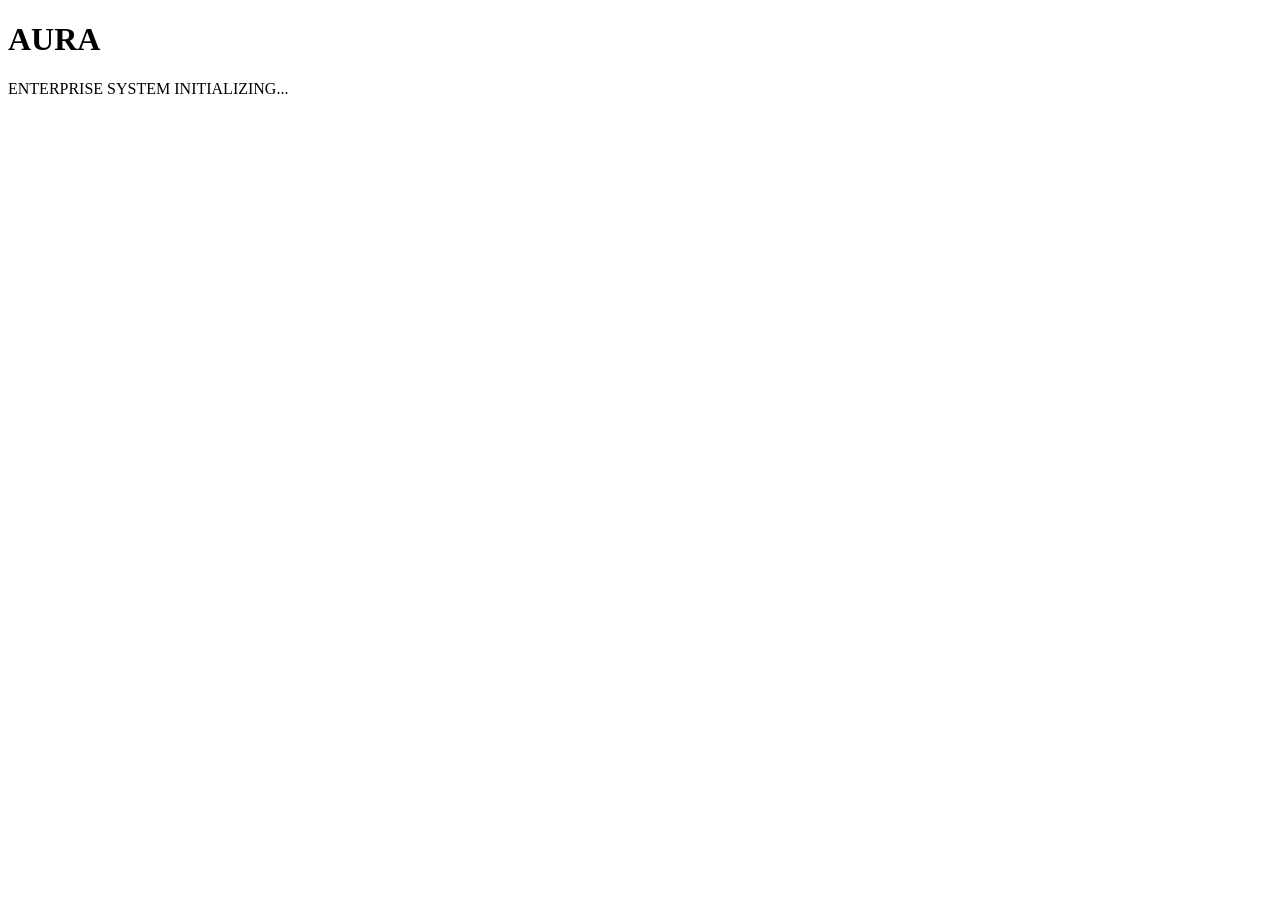
==== commit 3f9b0208: "Update index.html" ====
--- a/index.html
+++ b/index.html
@@ -5,154 +5,51 @@
     <meta name="viewport" content="width=device-width, initial-scale=1.0, maximum-scale=1.0, user-scalable=no, viewport-fit=cover">
     <meta name="theme-color" content="#0d0f12">
     <title>Aura Enterprise | Ultimate 3.0</title>
+    
     <link href="https://fonts.googleapis.com/css2?family=Inter:wght@300;400;500;600;700;800;900&display=swap" rel="stylesheet">
-    
-    <style>
-        :root {
-            --bg-main-start: #090a0f;
-            --bg-main-end: #151828;
-            --bg-main: linear-gradient(135deg, var(--bg-main-start) 0%, var(--bg-main-end) 100%);
-            --glass-bg: rgba(20, 22, 35, 0.6);
-            --glass-border: rgba(255, 255, 255, 0.05);
-            --accent: #00d2ff;
-            --accent-secondary: #3a7bd5;
-            --accent-grad: linear-gradient(135deg, var(--accent), var(--accent-secondary));
-            --text-main: #ffffff;
-            --text-muted: #8b95a5;
-            --gold: #ffd700;
-            --font-main: 'Inter', sans-serif;
-            --z-modal: 1010;
-            --z-splash: 9999;
-        }
-
-        *, *::before, *::after { box-sizing: border-box; margin: 0; padding: 0; }
-        
-        body {
-            font-family: var(--font-main);
-            background: var(--bg-main);
-            color: var(--text-main);
-            height: 100vh;
-            overflow: hidden;
-            display: flex;
-        }
-
-        /* Оптимизированные стили скроллбара */
-        ::-webkit-scrollbar { width: 6px; }
-        ::-webkit-scrollbar-track { background: transparent; }
-        ::-webkit-scrollbar-thumb { background: rgba(150, 150, 150, 0.2); border-radius: 10px; }
-        ::-webkit-scrollbar-thumb:hover { background: var(--accent); }
-
-        /* Splash Screen */
-        .splash-screen {
-            position: fixed; inset: 0;
-            background: #000;
-            display: flex; flex-direction: column;
-            justify-content: center; align-items: center;
-            z-index: var(--z-splash);
-            transition: opacity 0.8s;
-        }
-        .splash-title {
-            margin-top: 50px; font-size: 2.5rem; font-weight: 900;
-            background: var(--accent-grad);
-            -webkit-background-clip: text; -webkit-text-fill-color: transparent;
-        }
-        
-        /* Layout каркас */
-        .app-container { display: flex; width: 100%; height: 100%; }
-        .sidebar { width: 380px; background: var(--glass-bg); border-right: 1px solid var(--glass-border); display: flex; flex-direction: column; }
-        .chat-area { flex: 1; display: flex; flex-direction: column; position: relative; }
-        
-        /* Кнопки */
-        .btn { padding: 12px 24px; border-radius: 12px; border: none; cursor: pointer; font-weight: bold; transition: 0.3s; }
-        .btn-primary { background: var(--accent-grad); color: #fff; }
-        .btn-primary:hover { transform: translateY(-2px); box-shadow: 0 5px 15px rgba(0, 210, 255, 0.4); }
-    </style>
+    <link rel="stylesheet" href="css/styles.css">
 </head>
 <body>
-
     <div id="splash" class="splash-screen">
         <h1 class="splash-title">AURA</h1>
-        <p style="color: var(--text-muted); margin-top: 10px;">ENTERPRISE SYSTEM INITIALIZING...</p>
+        <p class="splash-subtitle">ENTERPRISE SYSTEM INITIALIZING...</p>
     </div>
 
     <div class="app-container" id="app" style="display: none;">
         <aside class="sidebar">
-            <div style="padding: 20px; border-bottom: 1px solid var(--glass-border);">
+            <div class="sidebar-header">
                 <h2>Aura</h2>
             </div>
-            <div id="chatList" style="flex: 1; overflow-y: auto;"></div>
+            <div id="chatList" class="chat-list"></div>
         </aside>
 
         <main class="chat-area">
-            <div id="noChatOverlay" style="position: absolute; inset: 0; display: flex; align-items: center; justify-content: center; background: rgba(0,0,0,0.5);">
-                <div style="text-align: center;">
+            <div id="noChatOverlay" class="no-chat-overlay">
+                <div>
                     <h2>Выберите чат</h2>
-                    <p style="color: var(--text-muted);">или создайте новый для начала общения</p>
+                    <p>или создайте новый для начала общения</p>
                 </div>
             </div>
             
-            <header id="chatHeader" style="display: none; padding: 20px; border-bottom: 1px solid var(--glass-border);"></header>
-            <div id="chatMessages" style="flex: 1; overflow-y: auto; padding: 20px;"></div>
-            <div id="inputArea" style="display: none; padding: 20px; border-top: 1px solid var(--glass-border);">
-                </div>
+            <header id="chatHeader" class="chat-header" style="display: none;"></header>
+            <div id="chatMessages" class="messages-area"></div>
+            
+            <div id="inputArea" class="input-area" style="display: none;">
+                <input type="text" id="msgInput" placeholder="Написать сообщение...">
+                <button class="btn btn-primary" id="btnSend">Отправить</button>
+            </div>
         </main>
     </div>
 
-    <script>
-        // Изолируем стейт приложения, чтобы переменные не перемешивались
-        const AppState = {
-            currentUser: null,
-            activeChatId: null,
-            activeChatType: null
-        };
+    <div id="authModal" class="modal-overlay" style="display: none;">
+        <div class="modal-content">
+            <h2>Вход в Aura</h2>
+            <input type="text" id="authId" placeholder="Логин" class="modal-input">
+            <input type="password" id="authPass" placeholder="Пароль" class="modal-input">
+            <button class="btn btn-primary" id="btnLogin" style="width: 100%; margin-top: 15px;">Войти</button>
+        </div>
+    </div>
 
-        // БЕЗОПАСНАЯ БАЗА ДАННЫХ
-        // Исправлен баг: добавлена защита от переполнения квоты картинок (try/catch)
-        const DB = {
-            get: (key, defaultValue = null) => {
-                try {
-                    const item = localStorage.getItem(key);
-                    return item ? JSON.parse(item) : defaultValue;
-                } catch (e) {
-                    console.error('Ошибка чтения БД:', e);
-                    return defaultValue;
-                }
-            },
-            set: (key, value) => {
-                try {
-                    localStorage.setItem(key, JSON.stringify(value));
-                } catch (e) {
-                    if (e.name === 'QuotaExceededError') {
-                        alert("⚠️ Память устройства переполнена. Очистите историю чатов, чтобы отправлять новые медиафайлы.");
-                    }
-                }
-            }
-        };
-
-        // ЗАЩИТА ОТ XSS (Взлома через сообщения)
-        // Раньше хакер мог отправить скрипт в чат. Теперь текст безопасно экранируется.
-        const Security = {
-            escapeHTML: (str) => {
-                if (!str) return '';
-                return str.replace(/[&<>'"]/g, 
-                    tag => ({
-                        '&': '&amp;', '<': '&lt;', '>': '&gt;', "'": '&#39;', '"': '&quot;'
-                    }[tag])
-                );
-            }
-        };
-
-        // ИНИЦИАЛИЗАЦИЯ
-        window.addEventListener('DOMContentLoaded', () => {
-            setTimeout(() => {
-                document.getElementById('splash').style.opacity = '0';
-                setTimeout(() => {
-                    document.getElementById('splash').style.display = 'none';
-                    document.getElementById('app').style.display = 'flex';
-                    // Здесь позже будет вызов Auth.init()
-                }, 800);
-            }, 1500);
-        });
-    </script>
+    <script type="module" src="js/app.js"></script>
 </body>
 </html>
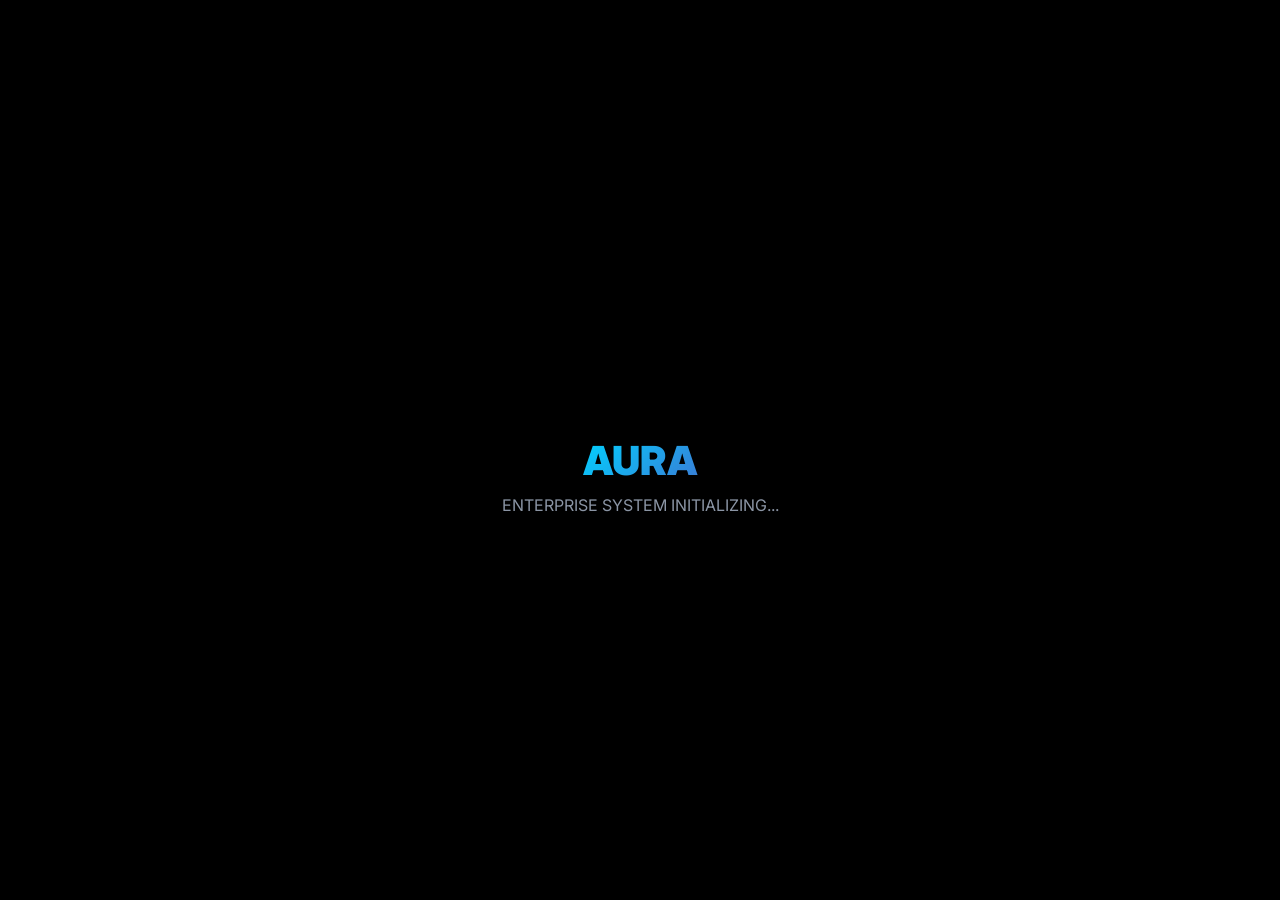
==== commit 071837d5: "Fix HTML formatting and encoding issues" ====
--- a/index.html
+++ b/index.html
@@ -50,6 +50,7 @@
         </div>
     </div>
 
+    
     <script type="module" src="js/app.js"></script>
 </body>
 </html>
--- a/css/styles.css
+++ b/css/styles.css
@@ -0,0 +1,89 @@
+/* css/styles.css */
+
+:root {
+    --bg-main-start: #090a0f;
+    --bg-main-end: #151828;
+    --bg-main: linear-gradient(135deg, var(--bg-main-start) 0%, var(--bg-main-end) 100%);
+    --glass-bg: rgba(20, 22, 35, 0.6);
+    --glass-border: rgba(255, 255, 255, 0.05);
+    --accent: #00d2ff;
+    --accent-secondary: #3a7bd5;
+    --accent-grad: linear-gradient(135deg, var(--accent), var(--accent-secondary));
+    --text-main: #ffffff;
+    --text-muted: #8b95a5;
+    --font-main: 'Inter', sans-serif;
+    --z-modal: 1010;
+    --z-splash: 9999;
+}
+
+*, *::before, *::after { box-sizing: border-box; margin: 0; padding: 0; }
+
+body {
+    font-family: var(--font-main);
+    background: var(--bg-main);
+    color: var(--text-main);
+    height: 100vh;
+    overflow: hidden;
+    display: flex;
+}
+
+/* Скроллбары */
+::-webkit-scrollbar { width: 6px; }
+::-webkit-scrollbar-track { background: transparent; }
+::-webkit-scrollbar-thumb { background: rgba(150, 150, 150, 0.2); border-radius: 10px; }
+::-webkit-scrollbar-thumb:hover { background: var(--accent); }
+
+/* Splash Screen */
+.splash-screen {
+    position: fixed; inset: 0;
+    background: #000;
+    display: flex; flex-direction: column;
+    justify-content: center; align-items: center;
+    z-index: var(--z-splash);
+    transition: opacity 0.8s;
+}
+.splash-title {
+    margin-top: 50px; font-size: 2.5rem; font-weight: 900;
+    background: var(--accent-grad);
+    -webkit-background-clip: text; -webkit-text-fill-color: transparent;
+}
+.splash-subtitle { color: var(--text-muted); margin-top: 10px; }
+
+/* Layout каркас */
+.app-container { display: flex; width: 100%; height: 100%; }
+.sidebar { width: 380px; background: var(--glass-bg); border-right: 1px solid var(--glass-border); display: flex; flex-direction: column; }
+.sidebar-header { padding: 20px; border-bottom: 1px solid var(--glass-border); }
+.chat-list { flex: 1; overflow-y: auto; }
+
+.chat-area { flex: 1; display: flex; flex-direction: column; position: relative; }
+.no-chat-overlay { position: absolute; inset: 0; display: flex; align-items: center; justify-content: center; background: rgba(0,0,0,0.5); z-index: 10; text-align: center; }
+.chat-header { padding: 20px; border-bottom: 1px solid var(--glass-border); display: flex; align-items: center; }
+.messages-area { flex: 1; overflow-y: auto; padding: 20px; }
+.input-area { padding: 20px; border-top: 1px solid var(--glass-border); display: flex; gap: 15px; }
+.input-area input { flex: 1; padding: 15px; border-radius: 12px; border: 1px solid var(--glass-border); background: var(--glass-bg); color: #fff; outline: none; font-size: 1rem; }
+
+/* Кнопки и инпуты */
+.btn { padding: 12px 24px; border-radius: 12px; border: none; cursor: pointer; font-weight: bold; transition: 0.3s; }
+.btn-primary { background: var(--accent-grad); color: #fff; }
+.btn-primary:hover { transform: translateY(-2px); box-shadow: 0 5px 15px rgba(0, 210, 255, 0.4); }
+
+/* Модальные окна */
+.modal-overlay {
+    position: fixed; inset: 0;
+    background: rgba(0, 0, 0, 0.7);
+    backdrop-filter: blur(5px);
+    display: flex; align-items: center; justify-content: center;
+    z-index: var(--z-modal);
+}
+.modal-content {
+    background: var(--glass-bg);
+    border: 1px solid var(--glass-border);
+    padding: 30px; border-radius: 20px;
+    width: 90%; max-width: 400px;
+    box-shadow: 0 20px 50px rgba(0,0,0,0.5);
+}
+.modal-input {
+    width: 100%; padding: 15px; margin-top: 15px;
+    background: rgba(0,0,0,0.2); border: 1px solid var(--glass-border);
+    border-radius: 10px; color: #fff; outline: none;
+}
